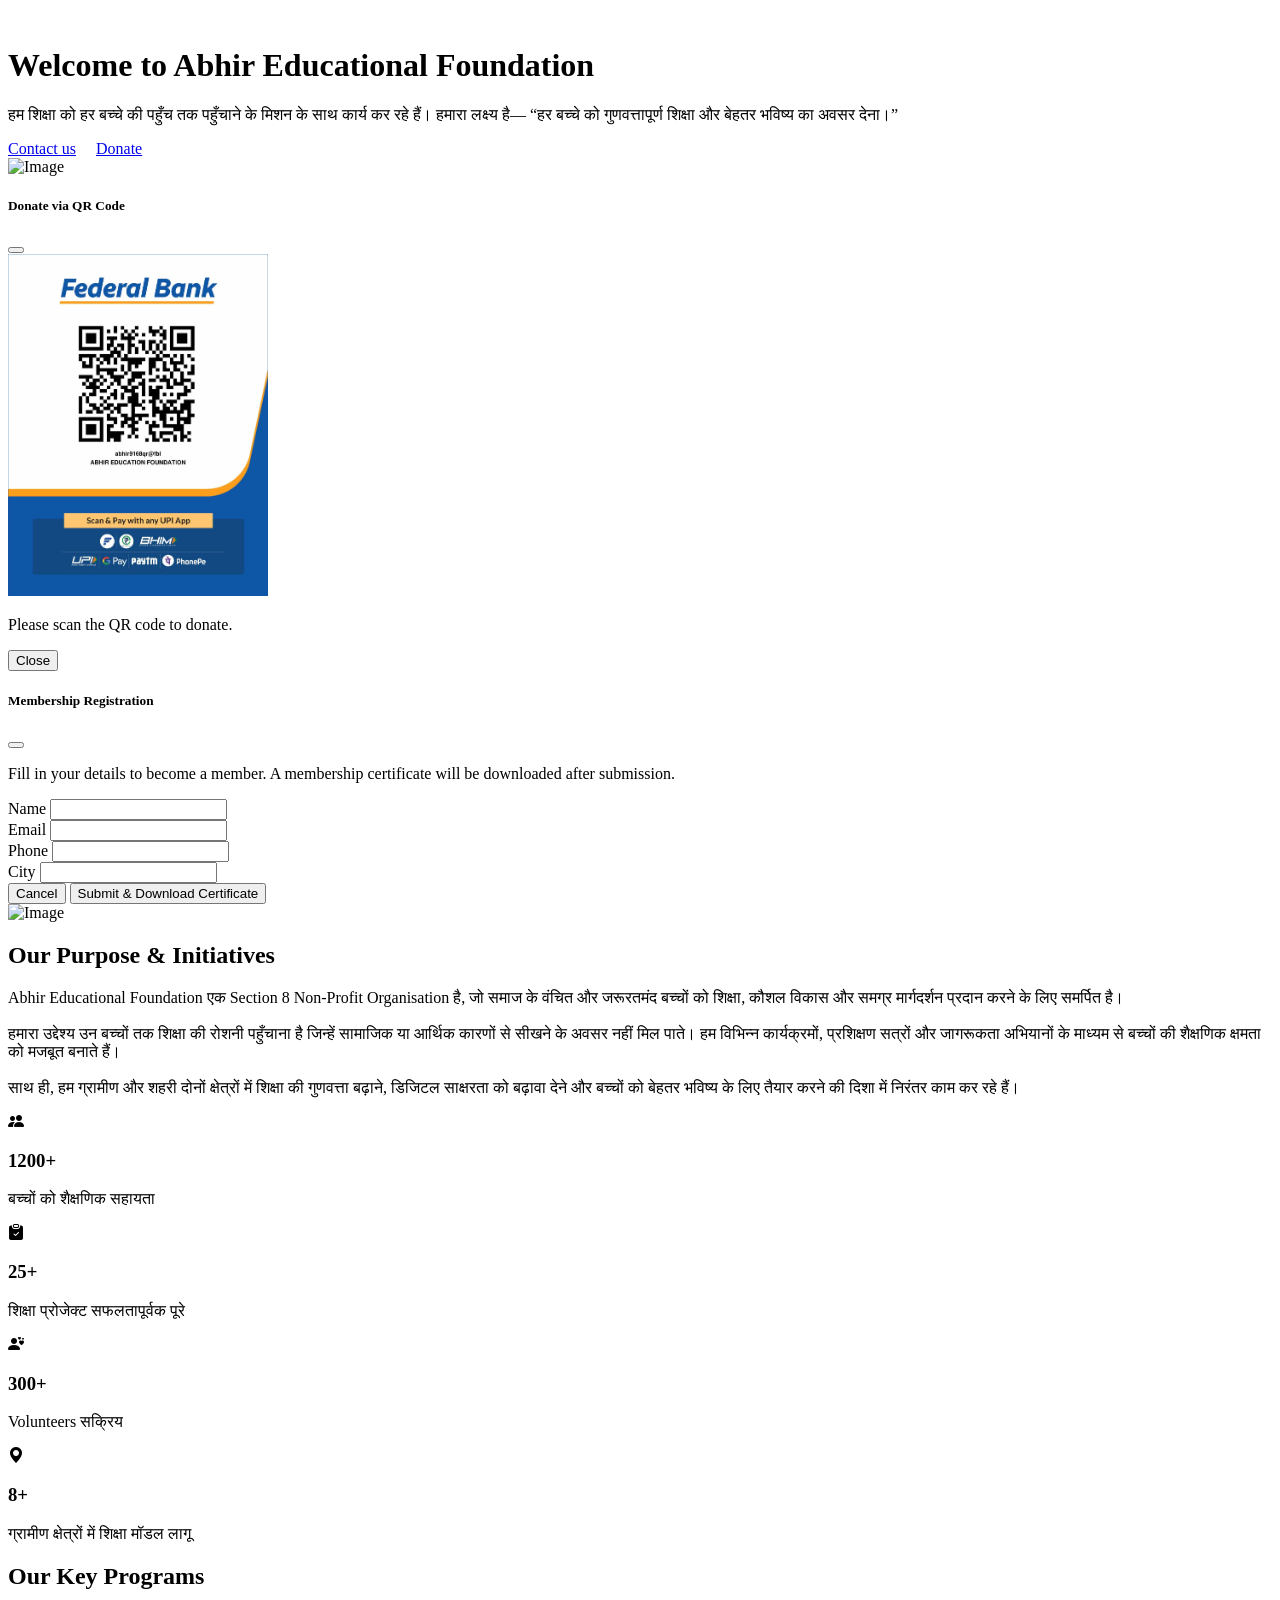
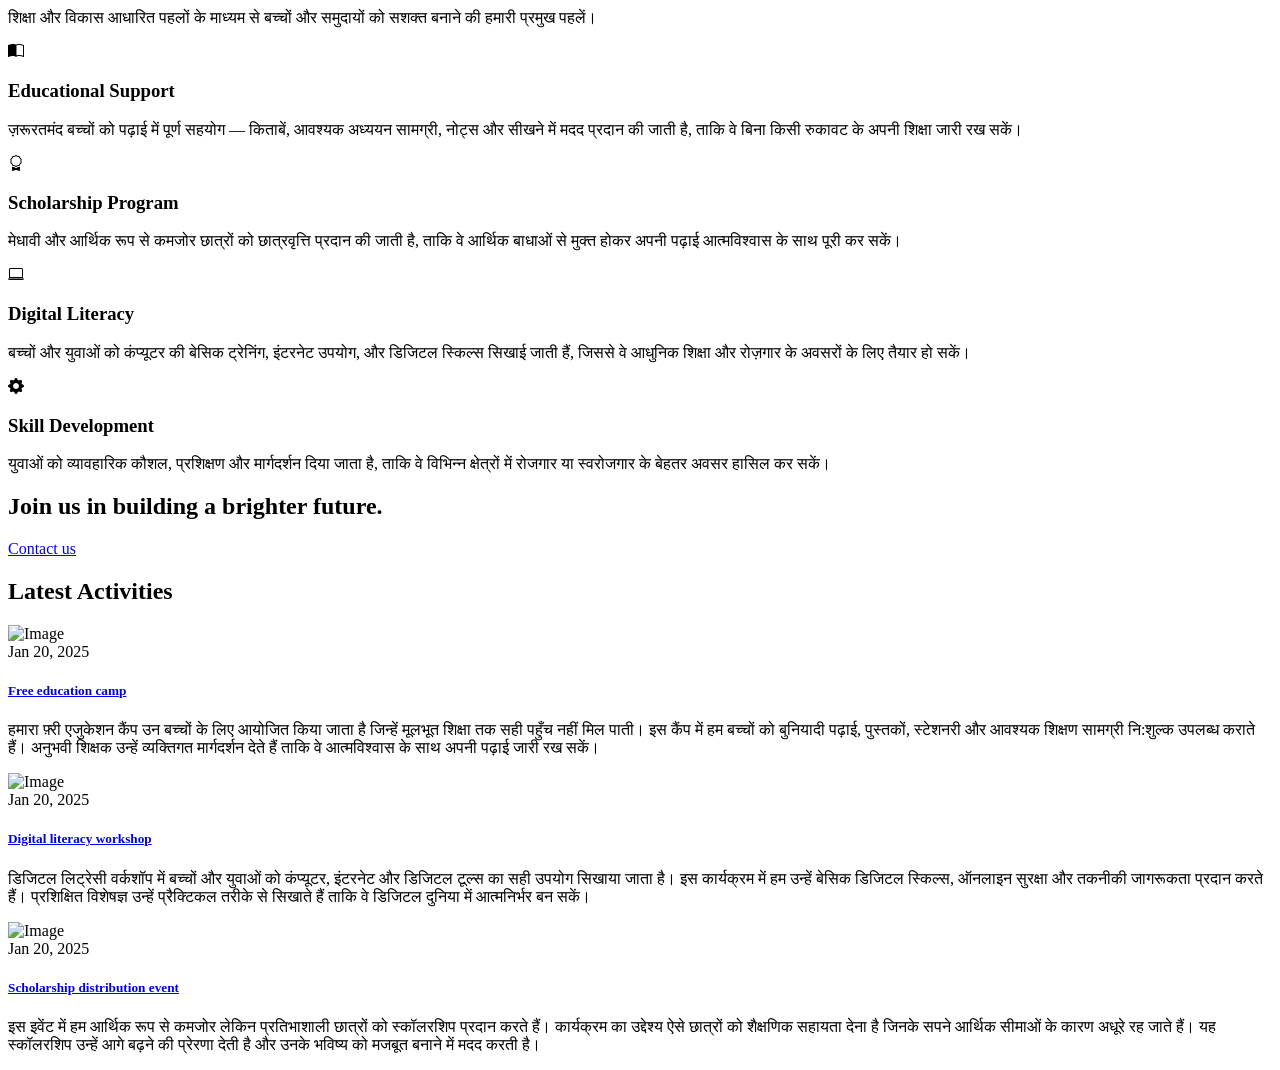
==== index.html @ ae035ecc "changes" ====
<!doctype html>
<html lang="en">

<head>
	<meta charset="utf-8">
	<meta name="viewport" content="width=device-width, initial-scale=1">
	<link rel="stylesheet" href="https://cdn.jsdelivr.net/npm/bootstrap-icons@1.8.1/font/bootstrap-icons.css">
	<link rel="stylesheet" href="css/slider.css">
	<link rel="stylesheet" href="css/aos.css">
	<link rel="stylesheet" href="css/style.css">
	<title>Abhir Educational Foundation | Empowering Children Through Education</title>
<meta name="description" content="Abhir Educational Foundation supports child education, scholarships, digital learning, and skill development programs. Your small contribution can change a child's future.">
<meta name="keywords" content="Abhir Educational Foundation, education NGO India, child education support, scholarship NGO, digital learning NGO, donate for children, NGO for education">
	<script src="js/common.js"></script>
</head>

<body>
	<div id="header-placeholder"></div>
	<div class="hero overlay">
		<img src="images/blue-bg.svg" alt="" class="img-fluid blob">
		<div class="container">
			<div class="row align-items-center justify-content-between pt-5">
				<div class="col-lg-6 text-center text-lg-start pe-lg-5">
					<h1 class="heading text-white mb-3" data-aos="fade-up">Welcome to Abhir Educational Foundation</h1>
					<p class="text-white mb-5" data-aos="fade-up" data-aos-delay="100">हम शिक्षा को हर बच्चे की पहुँच तक पहुँचाने के मिशन के साथ कार्य कर रहे हैं। हमारा लक्ष्य है—
“हर बच्चे को गुणवत्तापूर्ण शिक्षा और बेहतर भविष्य का अवसर देना।”</p>
					<div class="align-items-center mb-5 mm" data-aos="fade-up" data-aos-delay="200">
						<a href="contact.html" class="btn btn-outline-white-reverse me-4">Contact us</a>&nbsp;&nbsp;&nbsp;&nbsp;
						<a href="#" class="btn donateBtn me-4" data-bs-toggle="modal" data-bs-target="#donateModal">Donate</a>
					</div>
				</div>
				<div class="col-lg-6" data-aos="fade-up" data-aos-delay="300">
					<div class="img-wrap">
						<img src="images/education.jpg" alt="Image" class="img-fluid rounded">
					</div>
				</div>
			</div>
		</div>
	</div>
	<div class="modal fade" id="donateModal" tabindex="-1">
  <div class="modal-dialog modal-dialog-centered">
    <div class="modal-content">

      <div class="modal-header">
        <h5 class="modal-title">Donate via QR Code</h5>
        <button type="button" class="btn-close" data-bs-dismiss="modal"></button>
      </div>

      <div class="modal-body text-center">
        <img src="images/scanner.jpg" alt="QR Scanner" class="img-fluid" style="max-width: 260px;">
        <p class="mt-3">Please scan the QR code to donate.</p>
      </div>

      <div class="modal-footer">
        <button type="button" class="btn btn-outline-primary" data-bs-dismiss="modal">Close</button>
      </div>

    </div>
  </div>
</div>

<div class="modal fade" id="membershipModal" tabindex="-1">
  <div class="modal-dialog modal-dialog-centered">
    <div class="modal-content">

      <div class="modal-header">
        <h5 class="modal-title">Membership Registration</h5>
        <button type="button" class="btn-close" data-bs-dismiss="modal"></button>
      </div>

      <form id="membershipForm">
        <div class="modal-body">
          <p>Fill in your details to become a member. A membership certificate will be downloaded after submission.</p>
          <div class="row">
            <div class="col-md-6">
              <div class="mb-3">
                <label for="memberName" class="form-label">Name</label>
                <input type="text" class="form-control" id="memberName" name="memberName" required>
              </div>
            </div>
            <div class="col-md-6">
              <div class="mb-3">
                <label for="memberEmail" class="form-label">Email</label>
                <input type="email" class="form-control" id="memberEmail" name="memberEmail" required>
              </div>
            </div>
          </div>
          <div class="row">
            <div class="col-md-6">
              <div class="mb-3">
                <label for="memberPhone" class="form-label">Phone</label>
                <input type="tel" class="form-control" id="memberPhone" name="memberPhone" required>
              </div>
            </div>
            <div class="col-md-6">
              <div class="mb-3">
                <label for="memberCity" class="form-label">City</label>
                <input type="text" class="form-control" id="memberCity" name="memberCity" required>
              </div>
            </div>
          </div>
        </div>

        <div class="modal-footer">
          <button type="button" class="btn btn-outline-secondary" data-bs-dismiss="modal">Cancel</button>
          <button type="button" id="membershipSubmitBtn" class="btn btn-primary">Submit & Download Certificate</button>
        </div>
      </form>

    </div>
  </div>
</div>


	<div class="section">
		<div class="container">
			<div class="row justify-content-between">
				<div class="col-lg-4 mb-4 mb-lg-0">
					<img src="images/donation-1.jpg" alt="Image" class="img-fluid rounded
					">
				</div>
				<div class="col-lg-8 ps-lg-2">
					<div class="mb-5">
						<h2 class="text-black h4">Our Purpose & Initiatives</h2>
						<p>Abhir Educational Foundation एक Section 8 Non-Profit Organisation है, जो समाज के वंचित और जरूरतमंद बच्चों को शिक्षा, कौशल विकास और समग्र मार्गदर्शन प्रदान करने के लिए समर्पित है।
							<br /><br />हमारा उद्देश्य उन बच्चों तक शिक्षा की रोशनी पहुँचाना है जिन्हें सामाजिक या आर्थिक कारणों से सीखने के अवसर नहीं मिल पाते।
							हम विभिन्न कार्यक्रमों, प्रशिक्षण सत्रों और जागरूकता अभियानों के माध्यम से बच्चों की शैक्षणिक क्षमता को मजबूत बनाते हैं।<br /><br />
साथ ही, हम ग्रामीण और शहरी दोनों क्षेत्रों में शिक्षा की गुणवत्ता बढ़ाने, डिजिटल साक्षरता को बढ़ावा देने और बच्चों को बेहतर भविष्य के लिए तैयार करने की दिशा में निरंतर काम कर रहे हैं।</p>
					</div>
					

				</div>

			</div>
		</div>
	</div>



	</div>

<div class="section sec-features">
		<div class="container">
			<div class="row g-5">
				<div class="col-12 col-sm-6 col-md-6 col-lg-3" data-aos="fade-up" data-aos-delay="0">
					<div class="feature d-flex">
						<span class="bi-people-fill"></span>
						<div>
							<h3>1200+</h3>
							<p>बच्चों को शैक्षणिक सहायता</p>
						</div>
					</div>
				</div>
				<div class="col-12 col-sm-6 col-md-6 col-lg-3" data-aos="fade-up" data-aos-delay="100">
					<div class="feature d-flex">
						<span class="bi-clipboard-check-fill"></span>
						<div>
							<h3>25+</h3>
							<p>शिक्षा प्रोजेक्ट सफलतापूर्वक पूरे</p>
						</div>
					</div>
				</div>
				<div class="col-12 col-sm-6 col-md-6 col-lg-3" data-aos="fade-up" data-aos-delay="200">
					<div class="feature d-flex">
						<span class="bi-person-hearts"></span>
						<div>
							<h3>300+</h3>
							<p>Volunteers सक्रिय</p>
						</div>
					</div>
				</div>
				<div class="col-12 col-sm-6 col-md-6 col-lg-3" data-aos="fade-up" data-aos-delay="200">
					<div class="feature d-flex">
						<span class="bi-geo-alt-fill"></span>
						<div>
							<h3>8+</h3>
							<p>ग्रामीण क्षेत्रों में शिक्षा मॉडल लागू</p>
						</div>
					</div>
				</div>
			</div>
		</div>
	</div>
	<div class="section sec-services">
		<div class="container">
			<div class="row mb-5">
				<div class="col-lg-5 mx-auto text-center" data-aos="fade-up">
					<h2 class="heading text-primary">Our Key Programs</h2>
					<p>शिक्षा और विकास आधारित पहलों के माध्यम से बच्चों और समुदायों को सशक्त बनाने की हमारी प्रमुख पहलें।</p>
				</div>
			</div>

			<div class="row">
				<div class="col-12 col-sm-6 col-md-6 col-lg-3" data-aos="fade-up">

					<div class="service text-center">
						<span class="bi-book-half"></span>
						<div>
							<h3>Educational Support</h3>
							<p class="mb-4">ज़रूरतमंद बच्चों को पढ़ाई में पूर्ण सहयोग — किताबें, आवश्यक अध्ययन सामग्री, नोट्स और सीखने में मदद प्रदान की जाती है, ताकि वे बिना किसी रुकावट के अपनी शिक्षा जारी रख सकें।</p>
						</div>
					</div>

				</div>
				<div class="col-12 col-sm-6 col-md-6 col-lg-3" data-aos="fade-up" data-aos-delay="100">
					<div class="service text-center">
						<span class="bi-award"></span>
						<div>
							<h3>Scholarship Program</h3>
							<p class="mb-4">मेधावी और आर्थिक रूप से कमजोर छात्रों को छात्रवृत्ति प्रदान की जाती है, ताकि वे आर्थिक बाधाओं से मुक्त होकर अपनी पढ़ाई आत्मविश्वास के साथ पूरी कर सकें।</p>
						</div>
					</div>
				</div>
				<div class="col-12 col-sm-6 col-md-6 col-lg-3" data-aos="fade-up" data-aos-delay="200">
					<div class="service text-center">
						<span class="bi-laptop"></span>
						<div>
							<h3>Digital Literacy</h3>
							<p class="mb-4">बच्चों और युवाओं को कंप्यूटर की बेसिक ट्रेनिंग, इंटरनेट उपयोग, और डिजिटल स्किल्स सिखाई जाती हैं, जिससे वे आधुनिक शिक्षा और रोज़गार के अवसरों के लिए तैयार हो सकें।</p>
						</div>
					</div>
				</div>

				<div class="col-12 col-sm-6 col-md-6 col-lg-3" data-aos="fade-up" data-aos-delay="100">

					<div class="service text-center">
						<span class="bi-gear-fill"></span>
						<div>
							<h3>Skill Development</h3>
							<p class="mb-4">युवाओं को व्यावहारिक कौशल, प्रशिक्षण और मार्गदर्शन दिया जाता है, ताकि वे विभिन्न क्षेत्रों में रोजगार या स्वरोजगार के बेहतर अवसर हासिल कर सकें।</p>
						</div>
					</div>

				</div>

			</div>
		</div>
	</div>
	<div class="section sec-cta overlay" style="background-image: url('images/img-3.jpg')">
		<div class="container">
			<div class="row justify-content-between align-items-center">
				<div class="col-lg-5" data-aos="fade-up" data-aos-delay="0">
					<h2 class="heading">Join us in building a brighter future.</h2>
				</div>
				<div class="col-lg-5 text-end" data-aos="fade-up" data-aos-delay="100">
					<a href="contact.html" class="btn btn-outline-white-reverse">Contact us</a>
				</div>
			</div>
		</div>
	</div>
	<div class="section sec-news">
	<div class="container">
		<div class="row mb-5">
			<div class="col-lg-7">
				<h2 class="heading text-primary">Latest Activities</h2>
			</div>
		</div>

		<div class="row">
			<div class="col-lg-4">
				<div class="card post-entry">
					<img src="images/education-camp.jpg" class="card-img-top" alt="Image">
					<div class="card-body">
						<div><span class="text-uppercase font-weight-bold date">Jan 20, 2025</span></div>
						<h5 class="card-title"><a href="#">Free education camp</a></h5>
						<p>हमारा फ़्री एजुकेशन कैंप उन बच्चों के लिए आयोजित किया जाता है जिन्हें मूलभूत शिक्षा तक सही पहुँच नहीं मिल पाती। इस कैंप में हम बच्चों को बुनियादी पढ़ाई, पुस्तकों, स्टेशनरी और आवश्यक शिक्षण सामग्री नि:शुल्क उपलब्ध कराते हैं। अनुभवी शिक्षक उन्हें व्यक्तिगत मार्गदर्शन देते हैं ताकि वे आत्मविश्वास के साथ अपनी पढ़ाई जारी रख सकें।</p>
					</div>
				</div>
			</div>

			<div class="col-lg-4">
				<div class="card post-entry">
					<img src="images/workshop.jpg" class="card-img-top" alt="Image">
					<div class="card-body">
						<div><span class="text-uppercase font-weight-bold date">Jan 20, 2025</span></div>
						<h5 class="card-title"><a href="#">Digital literacy workshop</a></h5>
						<p>डिजिटल लिट्रेसी वर्कशॉप में बच्चों और युवाओं को कंप्यूटर, इंटरनेट और डिजिटल टूल्स का सही उपयोग सिखाया जाता है। इस कार्यक्रम में हम उन्हें बेसिक डिजिटल स्किल्स, ऑनलाइन सुरक्षा और तकनीकी जागरूकता प्रदान करते हैं। प्रशिक्षित विशेषज्ञ उन्हें प्रैक्टिकल तरीके से सिखाते हैं ताकि वे डिजिटल दुनिया में आत्मनिर्भर बन सकें।</p>
					</div>
				</div>
			</div>

			<div class="col-lg-4">
				<div class="card post-entry">
					<img src="images/scholarship.jpg" class="card-img-top" alt="Image">
					<div class="card-body">
						<div><span class="text-uppercase font-weight-bold date">Jan 20, 2025</span></div>
						<h5 class="card-title"><a href="single.html">Scholarship distribution event</a></h5>
						<p>इस इवेंट में हम आर्थिक रूप से कमजोर लेकिन प्रतिभाशाली छात्रों को स्कॉलरशिप प्रदान करते हैं। कार्यक्रम का उद्देश्य ऐसे छात्रों को शैक्षणिक सहायता देना है जिनके सपने आर्थिक सीमाओं के कारण अधूरे रह जाते हैं। यह स्कॉलरशिप उन्हें आगे बढ़ने की प्रेरणा देती है और उनके भविष्य को मजबूत बनाने में मदद करती है।</p>
					</div>
				</div>
			</div>


		</div>
	</div>
</div>

	

	<div id="footer-placeholder"></div>
	<script src="js/bootstrap.bundle.min.js"></script>
	<script src="js/slider.js"></script>
	<script src="js/aos.js"></script>
	<script src="js/navbar.js"></script>
	<script src="https://cdnjs.cloudflare.com/ajax/libs/jspdf/2.5.1/jspdf.umd.min.js" crossorigin="anonymous"></script>
	<script src="js/custom.js"></script>
</body>

</html>
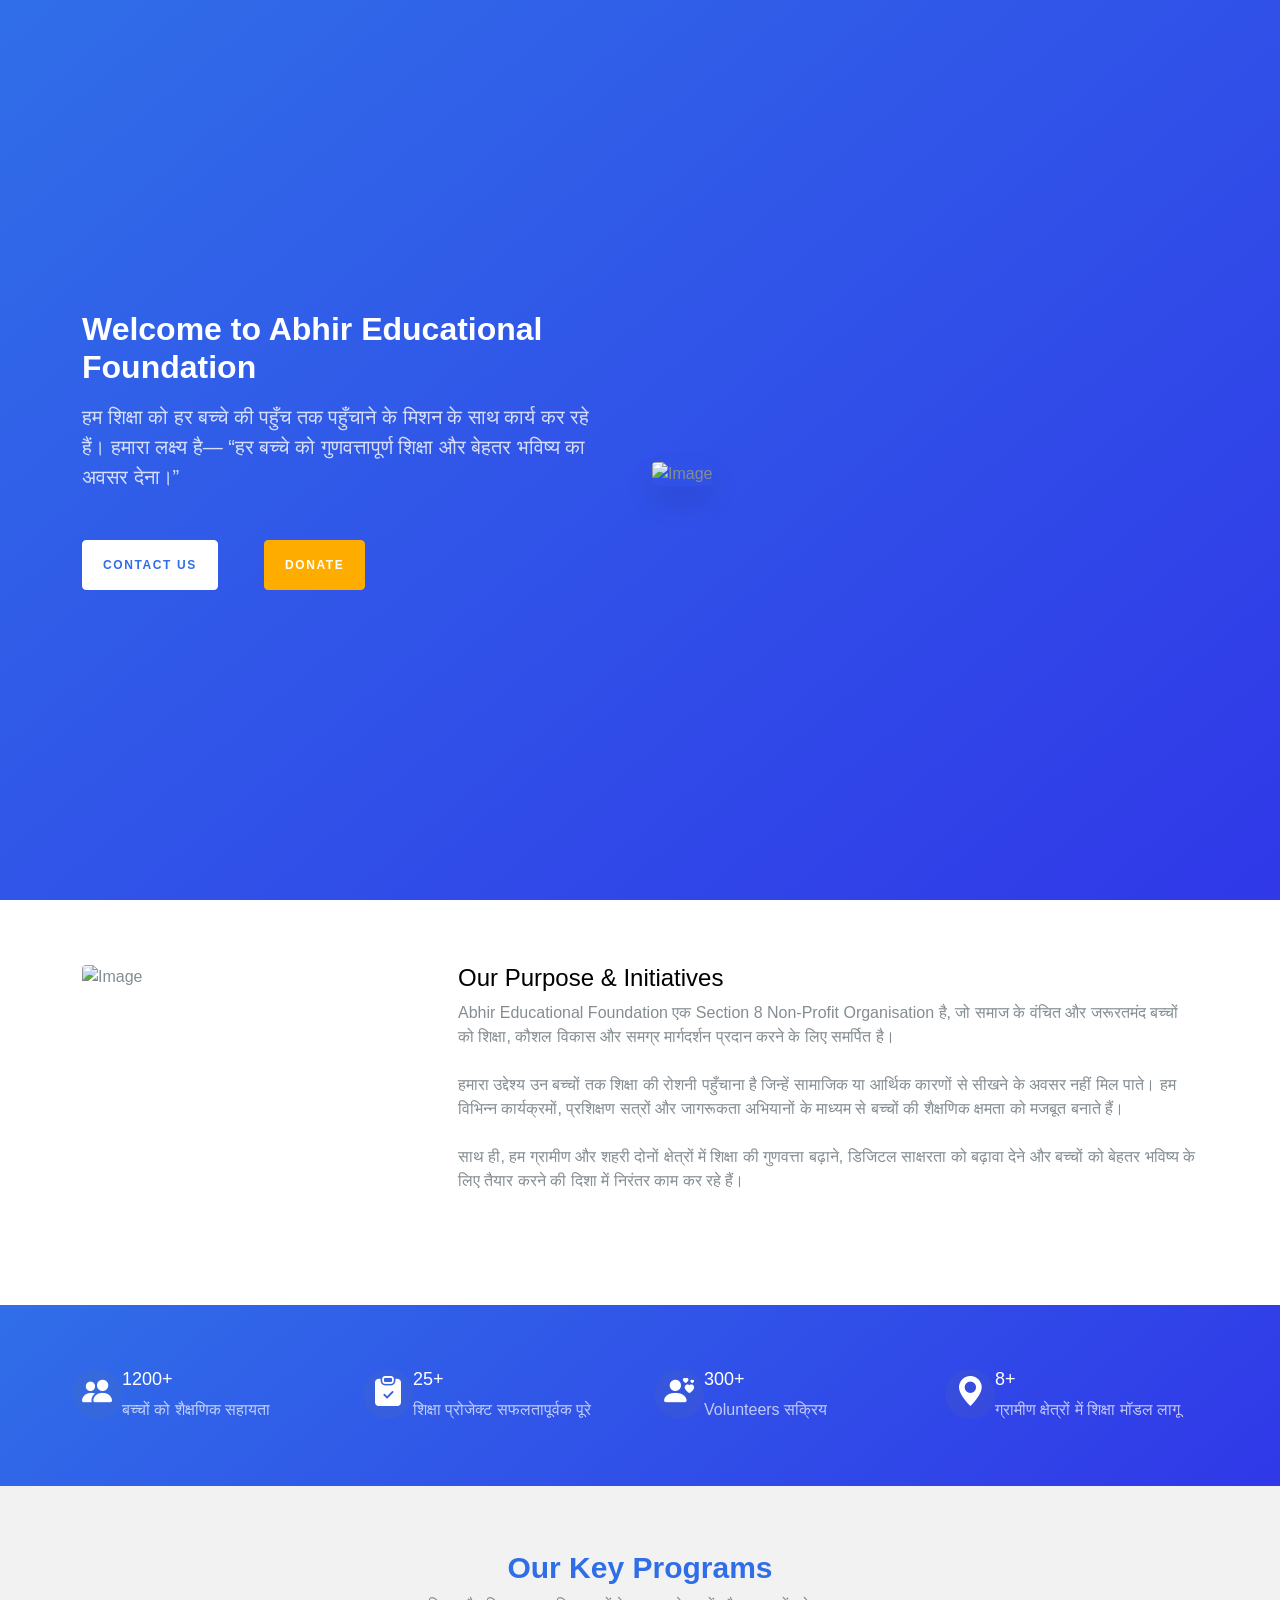
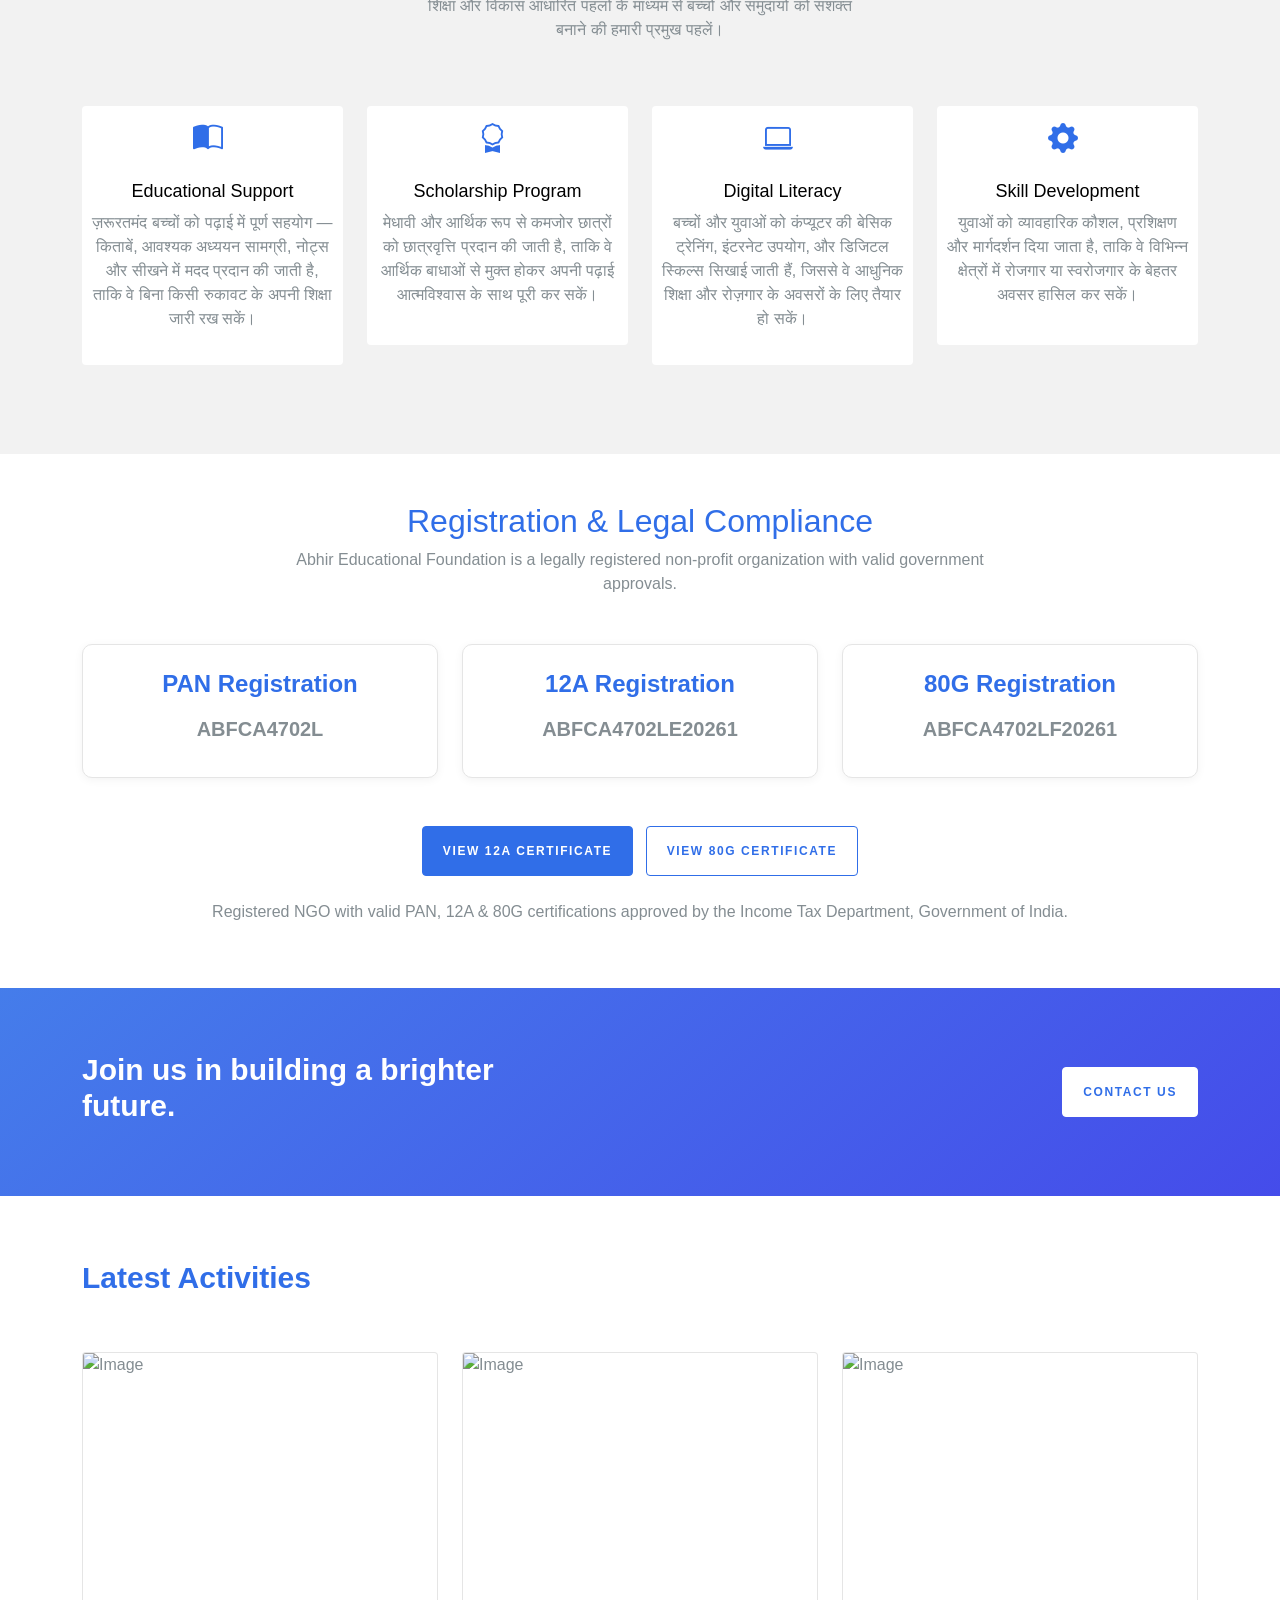
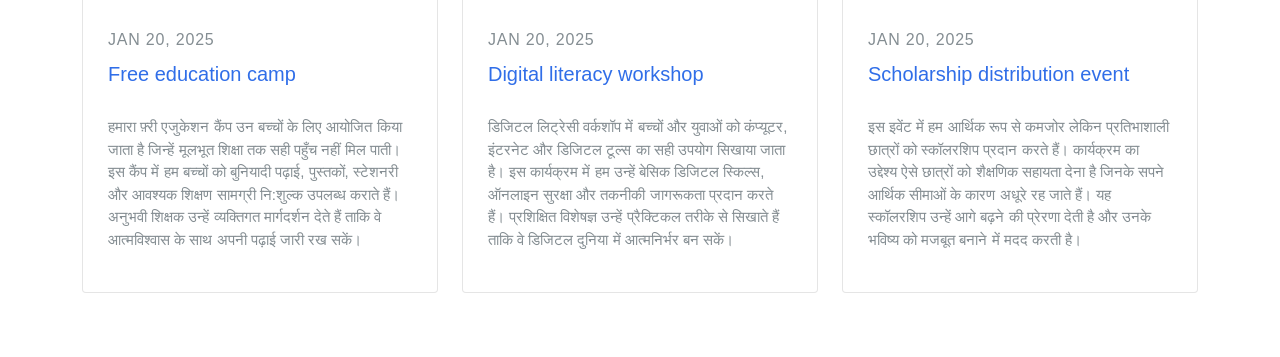
==== commit ceacfbe8: "signature added" ====
--- a/index.html
+++ b/index.html
@@ -9,8 +9,10 @@
 	<link rel="stylesheet" href="css/aos.css">
 	<link rel="stylesheet" href="css/style.css">
 	<title>Abhir Educational Foundation | Empowering Children Through Education</title>
-<meta name="description" content="Abhir Educational Foundation supports child education, scholarships, digital learning, and skill development programs. Your small contribution can change a child's future.">
-<meta name="keywords" content="Abhir Educational Foundation, education NGO India, child education support, scholarship NGO, digital learning NGO, donate for children, NGO for education">
+	<meta name="description"
+		content="Abhir Educational Foundation supports child education, scholarships, digital learning, and skill development programs. Your small contribution can change a child's future.">
+	<meta name="keywords"
+		content="Abhir Educational Foundation, education NGO India, child education support, scholarship NGO, digital learning NGO, donate for children, NGO for education">
 	<script src="js/common.js"></script>
 </head>
 
@@ -22,11 +24,14 @@
 			<div class="row align-items-center justify-content-between pt-5">
 				<div class="col-lg-6 text-center text-lg-start pe-lg-5">
 					<h1 class="heading text-white mb-3" data-aos="fade-up">Welcome to Abhir Educational Foundation</h1>
-					<p class="text-white mb-5" data-aos="fade-up" data-aos-delay="100">हम शिक्षा को हर बच्चे की पहुँच तक पहुँचाने के मिशन के साथ कार्य कर रहे हैं। हमारा लक्ष्य है—
-“हर बच्चे को गुणवत्तापूर्ण शिक्षा और बेहतर भविष्य का अवसर देना।”</p>
+					<p class="text-white mb-5" data-aos="fade-up" data-aos-delay="100">हम शिक्षा को हर बच्चे की पहुँच तक
+						पहुँचाने के मिशन के साथ कार्य कर रहे हैं। हमारा लक्ष्य है—
+						“हर बच्चे को गुणवत्तापूर्ण शिक्षा और बेहतर भविष्य का अवसर देना।”</p>
 					<div class="align-items-center mb-5 mm" data-aos="fade-up" data-aos-delay="200">
-						<a href="contact.html" class="btn btn-outline-white-reverse me-4">Contact us</a>&nbsp;&nbsp;&nbsp;&nbsp;
-						<a href="#" class="btn donateBtn me-4" data-bs-toggle="modal" data-bs-target="#donateModal">Donate</a>
+						<a href="contact.html" class="btn btn-outline-white-reverse me-4">Contact
+							us</a>&nbsp;&nbsp;&nbsp;&nbsp;
+						<a href="#" class="btn donateBtn me-4" data-bs-toggle="modal"
+							data-bs-target="#donateModal">Donate</a>
 					</div>
 				</div>
 				<div class="col-lg-6" data-aos="fade-up" data-aos-delay="300">
@@ -38,78 +43,81 @@
 		</div>
 	</div>
 	<div class="modal fade" id="donateModal" tabindex="-1">
-  <div class="modal-dialog modal-dialog-centered">
-    <div class="modal-content">
-
-      <div class="modal-header">
-        <h5 class="modal-title">Donate via QR Code</h5>
-        <button type="button" class="btn-close" data-bs-dismiss="modal"></button>
-      </div>
-
-      <div class="modal-body text-center">
-        <img src="images/scanner.jpg" alt="QR Scanner" class="img-fluid" style="max-width: 260px;">
-        <p class="mt-3">Please scan the QR code to donate.</p>
-      </div>
-
-      <div class="modal-footer">
-        <button type="button" class="btn btn-outline-primary" data-bs-dismiss="modal">Close</button>
-      </div>
-
-    </div>
-  </div>
-</div>
-
-<div class="modal fade" id="membershipModal" tabindex="-1">
-  <div class="modal-dialog modal-dialog-centered">
-    <div class="modal-content">
-
-      <div class="modal-header">
-        <h5 class="modal-title">Membership Registration</h5>
-        <button type="button" class="btn-close" data-bs-dismiss="modal"></button>
-      </div>
-
-      <form id="membershipForm">
-        <div class="modal-body">
-          <p>Fill in your details to become a member. A membership certificate will be downloaded after submission.</p>
-          <div class="row">
-            <div class="col-md-6">
-              <div class="mb-3">
-                <label for="memberName" class="form-label">Name</label>
-                <input type="text" class="form-control" id="memberName" name="memberName" required>
-              </div>
-            </div>
-            <div class="col-md-6">
-              <div class="mb-3">
-                <label for="memberEmail" class="form-label">Email</label>
-                <input type="email" class="form-control" id="memberEmail" name="memberEmail" required>
-              </div>
-            </div>
-          </div>
-          <div class="row">
-            <div class="col-md-6">
-              <div class="mb-3">
-                <label for="memberPhone" class="form-label">Phone</label>
-                <input type="tel" class="form-control" id="memberPhone" name="memberPhone" required>
-              </div>
-            </div>
-            <div class="col-md-6">
-              <div class="mb-3">
-                <label for="memberCity" class="form-label">City</label>
-                <input type="text" class="form-control" id="memberCity" name="memberCity" required>
-              </div>
-            </div>
-          </div>
-        </div>
-
-        <div class="modal-footer">
-          <button type="button" class="btn btn-outline-secondary" data-bs-dismiss="modal">Cancel</button>
-          <button type="button" id="membershipSubmitBtn" class="btn btn-primary">Submit & Download Certificate</button>
-        </div>
-      </form>
-
-    </div>
-  </div>
-</div>
+		<div class="modal-dialog modal-dialog-centered">
+			<div class="modal-content">
+
+				<div class="modal-header">
+					<h5 class="modal-title">Donate via QR Code</h5>
+					<button type="button" class="btn-close" data-bs-dismiss="modal"></button>
+				</div>
+
+				<div class="modal-body text-center">
+					<img src="images/scanner.jpg" alt="QR Scanner" class="img-fluid" style="max-width: 260px;">
+					<p class="mt-3">Please scan the QR code to donate.</p>
+				</div>
+
+				<div class="modal-footer">
+					<button type="button" class="btn btn-outline-primary" data-bs-dismiss="modal">Close</button>
+				</div>
+
+			</div>
+		</div>
+	</div>
+
+	<div class="modal fade" id="membershipModal" tabindex="-1">
+		<div class="modal-dialog modal-dialog-centered">
+			<div class="modal-content">
+
+				<div class="modal-header">
+					<h5 class="modal-title">Membership Registration</h5>
+					<button type="button" class="btn-close" data-bs-dismiss="modal"></button>
+				</div>
+
+				<form id="membershipForm">
+					<div class="modal-body">
+						<p>Fill in your details to become a member. A membership certificate will be downloaded after
+							submission.</p>
+						<div class="row">
+							<div class="col-md-6">
+								<div class="mb-3">
+									<label for="memberName" class="form-label">Name</label>
+									<input type="text" class="form-control" id="memberName" name="memberName" required>
+								</div>
+							</div>
+							<div class="col-md-6">
+								<div class="mb-3">
+									<label for="memberEmail" class="form-label">Email</label>
+									<input type="email" class="form-control" id="memberEmail" name="memberEmail"
+										required>
+								</div>
+							</div>
+						</div>
+						<div class="row">
+							<div class="col-md-6">
+								<div class="mb-3">
+									<label for="memberPhone" class="form-label">Phone</label>
+									<input type="tel" class="form-control" id="memberPhone" name="memberPhone" required>
+								</div>
+							</div>
+							<div class="col-md-6">
+								<div class="mb-3">
+									<label for="memberCity" class="form-label">City</label>
+									<input type="text" class="form-control" id="memberCity" name="memberCity" required>
+								</div>
+							</div>
+						</div>
+					</div>
+
+					<div class="modal-footer">
+						<button type="button" class="btn btn-outline-secondary" data-bs-dismiss="modal">Cancel</button>
+						<button type="button" id="membershipSubmitBtn" class="btn btn-primary">Submit & Download
+							Certificate</button>
+					</div>
+				</form>
+
+			</div>
+		</div>
+	</div>
 
 
 	<div class="section">
@@ -122,24 +130,29 @@
 				<div class="col-lg-8 ps-lg-2">
 					<div class="mb-5">
 						<h2 class="text-black h4">Our Purpose & Initiatives</h2>
-						<p>Abhir Educational Foundation एक Section 8 Non-Profit Organisation है, जो समाज के वंचित और जरूरतमंद बच्चों को शिक्षा, कौशल विकास और समग्र मार्गदर्शन प्रदान करने के लिए समर्पित है।
-							<br /><br />हमारा उद्देश्य उन बच्चों तक शिक्षा की रोशनी पहुँचाना है जिन्हें सामाजिक या आर्थिक कारणों से सीखने के अवसर नहीं मिल पाते।
-							हम विभिन्न कार्यक्रमों, प्रशिक्षण सत्रों और जागरूकता अभियानों के माध्यम से बच्चों की शैक्षणिक क्षमता को मजबूत बनाते हैं।<br /><br />
-साथ ही, हम ग्रामीण और शहरी दोनों क्षेत्रों में शिक्षा की गुणवत्ता बढ़ाने, डिजिटल साक्षरता को बढ़ावा देने और बच्चों को बेहतर भविष्य के लिए तैयार करने की दिशा में निरंतर काम कर रहे हैं।</p>
-					</div>
-					
-
-				</div>
-
-			</div>
-		</div>
-	</div>
-
-
-
-	</div>
-
-<div class="section sec-features">
+						<p>Abhir Educational Foundation एक Section 8 Non-Profit Organisation है, जो समाज के वंचित और
+							जरूरतमंद बच्चों को शिक्षा, कौशल विकास और समग्र मार्गदर्शन प्रदान करने के लिए समर्पित है।
+							<br /><br />हमारा उद्देश्य उन बच्चों तक शिक्षा की रोशनी पहुँचाना है जिन्हें सामाजिक या
+							आर्थिक कारणों से सीखने के अवसर नहीं मिल पाते।
+							हम विभिन्न कार्यक्रमों, प्रशिक्षण सत्रों और जागरूकता अभियानों के माध्यम से बच्चों की
+							शैक्षणिक क्षमता को मजबूत बनाते हैं।<br /><br />
+							साथ ही, हम ग्रामीण और शहरी दोनों क्षेत्रों में शिक्षा की गुणवत्ता बढ़ाने, डिजिटल साक्षरता को
+							बढ़ावा देने और बच्चों को बेहतर भविष्य के लिए तैयार करने की दिशा में निरंतर काम कर रहे हैं।
+						</p>
+					</div>
+
+
+				</div>
+
+			</div>
+		</div>
+	</div>
+
+
+
+	</div>
+
+	<div class="section sec-features">
 		<div class="container">
 			<div class="row g-5">
 				<div class="col-12 col-sm-6 col-md-6 col-lg-3" data-aos="fade-up" data-aos-delay="0">
@@ -186,7 +199,8 @@
 			<div class="row mb-5">
 				<div class="col-lg-5 mx-auto text-center" data-aos="fade-up">
 					<h2 class="heading text-primary">Our Key Programs</h2>
-					<p>शिक्षा और विकास आधारित पहलों के माध्यम से बच्चों और समुदायों को सशक्त बनाने की हमारी प्रमुख पहलें।</p>
+					<p>शिक्षा और विकास आधारित पहलों के माध्यम से बच्चों और समुदायों को सशक्त बनाने की हमारी प्रमुख
+						पहलें।</p>
 				</div>
 			</div>
 
@@ -197,7 +211,9 @@
 						<span class="bi-book-half"></span>
 						<div>
 							<h3>Educational Support</h3>
-							<p class="mb-4">ज़रूरतमंद बच्चों को पढ़ाई में पूर्ण सहयोग — किताबें, आवश्यक अध्ययन सामग्री, नोट्स और सीखने में मदद प्रदान की जाती है, ताकि वे बिना किसी रुकावट के अपनी शिक्षा जारी रख सकें।</p>
+							<p class="mb-4">ज़रूरतमंद बच्चों को पढ़ाई में पूर्ण सहयोग — किताबें, आवश्यक अध्ययन सामग्री,
+								नोट्स और सीखने में मदद प्रदान की जाती है, ताकि वे बिना किसी रुकावट के अपनी शिक्षा जारी
+								रख सकें।</p>
 						</div>
 					</div>
 
@@ -207,7 +223,8 @@
 						<span class="bi-award"></span>
 						<div>
 							<h3>Scholarship Program</h3>
-							<p class="mb-4">मेधावी और आर्थिक रूप से कमजोर छात्रों को छात्रवृत्ति प्रदान की जाती है, ताकि वे आर्थिक बाधाओं से मुक्त होकर अपनी पढ़ाई आत्मविश्वास के साथ पूरी कर सकें।</p>
+							<p class="mb-4">मेधावी और आर्थिक रूप से कमजोर छात्रों को छात्रवृत्ति प्रदान की जाती है, ताकि
+								वे आर्थिक बाधाओं से मुक्त होकर अपनी पढ़ाई आत्मविश्वास के साथ पूरी कर सकें।</p>
 						</div>
 					</div>
 				</div>
@@ -216,7 +233,9 @@
 						<span class="bi-laptop"></span>
 						<div>
 							<h3>Digital Literacy</h3>
-							<p class="mb-4">बच्चों और युवाओं को कंप्यूटर की बेसिक ट्रेनिंग, इंटरनेट उपयोग, और डिजिटल स्किल्स सिखाई जाती हैं, जिससे वे आधुनिक शिक्षा और रोज़गार के अवसरों के लिए तैयार हो सकें।</p>
+							<p class="mb-4">बच्चों और युवाओं को कंप्यूटर की बेसिक ट्रेनिंग, इंटरनेट उपयोग, और डिजिटल
+								स्किल्स सिखाई जाती हैं, जिससे वे आधुनिक शिक्षा और रोज़गार के अवसरों के लिए तैयार हो
+								सकें।</p>
 						</div>
 					</div>
 				</div>
@@ -227,15 +246,67 @@
 						<span class="bi-gear-fill"></span>
 						<div>
 							<h3>Skill Development</h3>
-							<p class="mb-4">युवाओं को व्यावहारिक कौशल, प्रशिक्षण और मार्गदर्शन दिया जाता है, ताकि वे विभिन्न क्षेत्रों में रोजगार या स्वरोजगार के बेहतर अवसर हासिल कर सकें।</p>
-						</div>
-					</div>
-
-				</div>
-
-			</div>
-		</div>
-	</div>
+							<p class="mb-4">युवाओं को व्यावहारिक कौशल, प्रशिक्षण और मार्गदर्शन दिया जाता है, ताकि वे
+								विभिन्न क्षेत्रों में रोजगार या स्वरोजगार के बेहतर अवसर हासिल कर सकें।</p>
+						</div>
+					</div>
+
+				</div>
+
+			</div>
+		</div>
+	</div>
+	<section class="registration-proof-section py-5">
+		<div class="container">
+			<div class="col-lg-8 mx-auto text-center  mb-5" data-aos="fade-up">
+				<h2 class="heading text-primary">Registration & Legal Compliance</h2>
+				<p>
+					Abhir Educational Foundation is a legally registered non-profit organization with valid government
+					approvals.
+				</p>
+			</div>
+
+			<div class="row">
+
+				<div class="col-md-4">
+					<div class="proof-box">
+						<h4>PAN Registration</h4>
+						<p>ABFCA4702L</p>
+					</div>
+				</div>
+
+				<div class="col-md-4">
+					<div class="proof-box">
+						<h4>12A Registration</h4>
+						<p>ABFCA4702LE20261</p>
+					</div>
+				</div>
+
+				<div class="col-md-4">
+					<div class="proof-box">
+						<h4>80G Registration</h4>
+						<p>ABFCA4702LF20261</p>
+					</div>
+				</div>
+
+			</div>
+
+			<div class="text-center mt-5">
+				<a href="documents/12A.pdf" target="_blank" class="btn btn-primary">
+					View 12A Certificate
+				</a>
+
+				<a href="documents/80G.pdf" target="_blank" class="btn btn-outline-primary ms-2">
+					View 80G Certificate
+				</a>
+				<p class="text-center mt-4">
+					Registered NGO with valid PAN, 12A & 80G certifications approved by the Income Tax Department,
+					Government of India.
+				</p>
+			</div>
+
+		</div>
+	</section>
 	<div class="section sec-cta overlay" style="background-image: url('images/img-3.jpg')">
 		<div class="container">
 			<div class="row justify-content-between align-items-center">
@@ -249,53 +320,62 @@
 		</div>
 	</div>
 	<div class="section sec-news">
-	<div class="container">
-		<div class="row mb-5">
-			<div class="col-lg-7">
-				<h2 class="heading text-primary">Latest Activities</h2>
-			</div>
-		</div>
-
-		<div class="row">
-			<div class="col-lg-4">
-				<div class="card post-entry">
-					<img src="images/education-camp.jpg" class="card-img-top" alt="Image">
-					<div class="card-body">
-						<div><span class="text-uppercase font-weight-bold date">Jan 20, 2025</span></div>
-						<h5 class="card-title"><a href="#">Free education camp</a></h5>
-						<p>हमारा फ़्री एजुकेशन कैंप उन बच्चों के लिए आयोजित किया जाता है जिन्हें मूलभूत शिक्षा तक सही पहुँच नहीं मिल पाती। इस कैंप में हम बच्चों को बुनियादी पढ़ाई, पुस्तकों, स्टेशनरी और आवश्यक शिक्षण सामग्री नि:शुल्क उपलब्ध कराते हैं। अनुभवी शिक्षक उन्हें व्यक्तिगत मार्गदर्शन देते हैं ताकि वे आत्मविश्वास के साथ अपनी पढ़ाई जारी रख सकें।</p>
-					</div>
-				</div>
-			</div>
-
-			<div class="col-lg-4">
-				<div class="card post-entry">
-					<img src="images/workshop.jpg" class="card-img-top" alt="Image">
-					<div class="card-body">
-						<div><span class="text-uppercase font-weight-bold date">Jan 20, 2025</span></div>
-						<h5 class="card-title"><a href="#">Digital literacy workshop</a></h5>
-						<p>डिजिटल लिट्रेसी वर्कशॉप में बच्चों और युवाओं को कंप्यूटर, इंटरनेट और डिजिटल टूल्स का सही उपयोग सिखाया जाता है। इस कार्यक्रम में हम उन्हें बेसिक डिजिटल स्किल्स, ऑनलाइन सुरक्षा और तकनीकी जागरूकता प्रदान करते हैं। प्रशिक्षित विशेषज्ञ उन्हें प्रैक्टिकल तरीके से सिखाते हैं ताकि वे डिजिटल दुनिया में आत्मनिर्भर बन सकें।</p>
-					</div>
-				</div>
-			</div>
-
-			<div class="col-lg-4">
-				<div class="card post-entry">
-					<img src="images/scholarship.jpg" class="card-img-top" alt="Image">
-					<div class="card-body">
-						<div><span class="text-uppercase font-weight-bold date">Jan 20, 2025</span></div>
-						<h5 class="card-title"><a href="single.html">Scholarship distribution event</a></h5>
-						<p>इस इवेंट में हम आर्थिक रूप से कमजोर लेकिन प्रतिभाशाली छात्रों को स्कॉलरशिप प्रदान करते हैं। कार्यक्रम का उद्देश्य ऐसे छात्रों को शैक्षणिक सहायता देना है जिनके सपने आर्थिक सीमाओं के कारण अधूरे रह जाते हैं। यह स्कॉलरशिप उन्हें आगे बढ़ने की प्रेरणा देती है और उनके भविष्य को मजबूत बनाने में मदद करती है।</p>
-					</div>
-				</div>
-			</div>
-
-
-		</div>
-	</div>
-</div>
-
-	
+		<div class="container">
+			<div class="row mb-5">
+				<div class="col-lg-7">
+					<h2 class="heading text-primary">Latest Activities</h2>
+				</div>
+			</div>
+
+			<div class="row">
+				<div class="col-lg-4">
+					<div class="card post-entry">
+						<img src="images/education-camp.jpg" class="card-img-top" alt="Image">
+						<div class="card-body">
+							<div><span class="text-uppercase font-weight-bold date">Jan 20, 2025</span></div>
+							<h5 class="card-title"><a href="#">Free education camp</a></h5>
+							<p>हमारा फ़्री एजुकेशन कैंप उन बच्चों के लिए आयोजित किया जाता है जिन्हें मूलभूत शिक्षा तक
+								सही पहुँच नहीं मिल पाती। इस कैंप में हम बच्चों को बुनियादी पढ़ाई, पुस्तकों, स्टेशनरी और
+								आवश्यक शिक्षण सामग्री नि:शुल्क उपलब्ध कराते हैं। अनुभवी शिक्षक उन्हें व्यक्तिगत
+								मार्गदर्शन देते हैं ताकि वे आत्मविश्वास के साथ अपनी पढ़ाई जारी रख सकें।</p>
+						</div>
+					</div>
+				</div>
+
+				<div class="col-lg-4">
+					<div class="card post-entry">
+						<img src="images/workshop.jpg" class="card-img-top" alt="Image">
+						<div class="card-body">
+							<div><span class="text-uppercase font-weight-bold date">Jan 20, 2025</span></div>
+							<h5 class="card-title"><a href="#">Digital literacy workshop</a></h5>
+							<p>डिजिटल लिट्रेसी वर्कशॉप में बच्चों और युवाओं को कंप्यूटर, इंटरनेट और डिजिटल टूल्स का सही
+								उपयोग सिखाया जाता है। इस कार्यक्रम में हम उन्हें बेसिक डिजिटल स्किल्स, ऑनलाइन सुरक्षा और
+								तकनीकी जागरूकता प्रदान करते हैं। प्रशिक्षित विशेषज्ञ उन्हें प्रैक्टिकल तरीके से सिखाते
+								हैं ताकि वे डिजिटल दुनिया में आत्मनिर्भर बन सकें।</p>
+						</div>
+					</div>
+				</div>
+
+				<div class="col-lg-4">
+					<div class="card post-entry">
+						<img src="images/scholarship.jpg" class="card-img-top" alt="Image">
+						<div class="card-body">
+							<div><span class="text-uppercase font-weight-bold date">Jan 20, 2025</span></div>
+							<h5 class="card-title"><a href="single.html">Scholarship distribution event</a></h5>
+							<p>इस इवेंट में हम आर्थिक रूप से कमजोर लेकिन प्रतिभाशाली छात्रों को स्कॉलरशिप प्रदान करते
+								हैं। कार्यक्रम का उद्देश्य ऐसे छात्रों को शैक्षणिक सहायता देना है जिनके सपने आर्थिक
+								सीमाओं के कारण अधूरे रह जाते हैं। यह स्कॉलरशिप उन्हें आगे बढ़ने की प्रेरणा देती है और
+								उनके भविष्य को मजबूत बनाने में मदद करती है।</p>
+						</div>
+					</div>
+				</div>
+
+
+			</div>
+		</div>
+	</div>
+
+
 
 	<div id="footer-placeholder"></div>
 	<script src="js/bootstrap.bundle.min.js"></script>
--- a/css/style.css
+++ b/css/style.css
@@ -0,0 +1,10348 @@
+
+:root {
+  --bs-blue: #306EE8;
+  --bs-indigo: #6610f2;
+  --bs-purple: #6f42c1;
+  --bs-pink: #d63384;
+  --bs-red: #dc3545;
+  --bs-orange: #fd7e14;
+  --bs-yellow: #ffc107;
+  --bs-green: #198754;
+  --bs-teal: #20c997;
+  --bs-cyan: #0dcaf0;
+  --bs-white: #fff;
+  --bs-gray: #6c757d;
+  --bs-gray-dark: #343a40;
+  --bs-gray-100: #f8f9fa;
+  --bs-gray-200: #e9ecef;
+  --bs-gray-300: #dee2e6;
+  --bs-gray-400: #ced4da;
+  --bs-gray-500: #adb5bd;
+  --bs-gray-600: #6c757d;
+  --bs-gray-700: #495057;
+  --bs-gray-800: #343a40;
+  --bs-gray-900: #212529;
+  --bs-primary: #306EE8;
+  --bs-secondary: #6c757d;
+  --bs-success: #198754;
+  --bs-info: #0dcaf0;
+  --bs-warning: #ffc107;
+  --bs-danger: #dc3545;
+  --bs-light: #f8f9fa;
+  --bs-dark: #212529;
+  --bs-primary-rgb: 48, 110, 232;
+  --bs-secondary-rgb: 108, 117, 125;
+  --bs-success-rgb: 25, 135, 84;
+  --bs-info-rgb: 13, 202, 240;
+  --bs-warning-rgb: 255, 193, 7;
+  --bs-danger-rgb: 220, 53, 69;
+  --bs-light-rgb: 248, 249, 250;
+  --bs-dark-rgb: 33, 37, 41;
+  --bs-white-rgb: 255, 255, 255;
+  --bs-black-rgb: 0, 0, 0;
+  --bs-body-color-rgb: 33, 37, 41;
+  --bs-body-bg-rgb: 255, 255, 255;
+  --bs-font-sans-serif: "Work Sans", sans-serif;
+  --bs-font-monospace: SFMono-Regular, Menlo, Monaco, Consolas, "Liberation Mono", "Courier New", monospace;
+  --bs-gradient: linear-gradient(180deg, rgba(255, 255, 255, 0.15), rgba(255, 255, 255, 0));
+  --bs-body-font-family: var(--bs-font-sans-serif);
+  --bs-body-font-size: 1rem;
+  --bs-body-font-weight: 400;
+  --bs-body-line-height: 1.5;
+  --bs-body-color: #212529;
+  --bs-body-bg: #fff; }
+
+*,
+*::before,
+*::after {
+  -webkit-box-sizing: border-box;
+  box-sizing: border-box; }
+
+@media (prefers-reduced-motion: no-preference) {
+  :root {
+    scroll-behavior: smooth; } }
+
+body {
+  margin: 0;
+  font-family: var(--bs-body-font-family);
+  font-size: var(--bs-body-font-size);
+  font-weight: var(--bs-body-font-weight);
+  line-height: var(--bs-body-line-height);
+  color: var(--bs-body-color);
+  text-align: var(--bs-body-text-align);
+  background-color: var(--bs-body-bg);
+  -webkit-text-size-adjust: 100%;
+  -webkit-tap-highlight-color: rgba(0, 0, 0, 0); }
+
+hr {
+  margin: 1rem 0;
+  color: inherit;
+  background-color: currentColor;
+  border: 0;
+  opacity: 0.25; }
+
+hr:not([size]) {
+  height: 1px; }
+
+h1, .h1, h2, .h2, h3, .h3, h4, .h4, h5, .h5, h6, .h6 {
+  margin-top: 0;
+  margin-bottom: 0.5rem;
+  font-weight: 500;
+  line-height: 1.2; }
+
+h1, .h1 {
+  font-size: calc(1.375rem + 1.5vw); }
+  @media (min-width: 1200px) {
+    h1, .h1 {
+      font-size: 2.5rem; } }
+
+h2, .h2 {
+  font-size: calc(1.325rem + 0.9vw); }
+  @media (min-width: 1200px) {
+    h2, .h2 {
+      font-size: 2rem; } }
+
+h3, .h3 {
+  font-size: calc(1.3rem + 0.6vw); }
+  @media (min-width: 1200px) {
+    h3, .h3 {
+      font-size: 1.75rem; } }
+
+h4, .h4 {
+  font-size: calc(1.275rem + 0.3vw); }
+  @media (min-width: 1200px) {
+    h4, .h4 {
+      font-size: 1.5rem; } }
+
+h5, .h5 {
+  font-size: 1.25rem; }
+
+h6, .h6 {
+  font-size: 1rem; }
+
+p {
+  margin-top: 0;
+  margin-bottom: 1rem; }
+
+abbr[title],
+abbr[data-bs-original-title] {
+  -webkit-text-decoration: underline dotted;
+  text-decoration: underline dotted;
+  cursor: help;
+  text-decoration-skip-ink: none; }
+
+address {
+  margin-bottom: 1rem;
+  font-style: normal;
+  line-height: inherit; }
+
+ol,
+ul {
+  padding-left: 2rem; }
+
+ol,
+ul,
+dl {
+  margin-top: 0;
+  margin-bottom: 1rem; }
+
+ol ol,
+ul ul,
+ol ul,
+ul ol {
+  margin-bottom: 0; }
+
+dt {
+  font-weight: 700; }
+
+dd {
+  margin-bottom: .5rem;
+  margin-left: 0; }
+
+blockquote {
+  margin: 0 0 1rem; }
+
+b,
+strong {
+  font-weight: bolder; }
+
+small, .small {
+  font-size: 0.875em; }
+
+mark, .mark {
+  padding: 0.2em;
+  background-color: #fcf8e3; }
+
+sub,
+sup {
+  position: relative;
+  font-size: 0.75em;
+  line-height: 0;
+  vertical-align: baseline; }
+
+sub {
+  bottom: -.25em; }
+
+sup {
+  top: -.5em; }
+
+a {
+  color: #306EE8;
+  text-decoration: underline; }
+  a:hover {
+    color: #2658ba; }
+
+a:not([href]):not([class]), a:not([href]):not([class]):hover {
+  color: inherit;
+  text-decoration: none; }
+
+pre,
+code,
+kbd,
+samp {
+  font-family: var(--bs-font-monospace);
+  font-size: 1em;
+  direction: ltr /* rtl:ignore */;
+  unicode-bidi: bidi-override; }
+
+pre {
+  display: block;
+  margin-top: 0;
+  margin-bottom: 1rem;
+  overflow: auto;
+  font-size: 0.875em; }
+  pre code {
+    font-size: inherit;
+    color: inherit;
+    word-break: normal; }
+
+code {
+  font-size: 0.875em;
+  color: #d63384;
+  word-wrap: break-word; }
+  a > code {
+    color: inherit; }
+
+kbd {
+  padding: 0.2rem 0.4rem;
+  font-size: 0.875em;
+  color: #fff;
+  background-color: #212529;
+  border-radius: 0.2rem; }
+  kbd kbd {
+    padding: 0;
+    font-size: 1em;
+    font-weight: 700; }
+
+figure {
+  margin: 0 0 1rem; }
+
+img,
+svg {
+  vertical-align: middle; }
+
+table {
+  caption-side: bottom;
+  border-collapse: collapse; }
+
+caption {
+  padding-top: 0.5rem;
+  padding-bottom: 0.5rem;
+  color: #6c757d;
+  text-align: left; }
+
+th {
+  text-align: inherit;
+  text-align: -webkit-match-parent; }
+
+thead,
+tbody,
+tfoot,
+tr,
+td,
+th {
+  border-color: inherit;
+  border-style: solid;
+  border-width: 0; }
+
+label {
+  display: inline-block; }
+
+button {
+  border-radius: 0; }
+
+button:focus:not(:focus-visible) {
+  outline: 0; }
+
+input,
+button,
+select,
+optgroup,
+textarea {
+  margin: 0;
+  font-family: inherit;
+  font-size: inherit;
+  line-height: inherit; }
+
+button,
+select {
+  text-transform: none; }
+
+[role="button"] {
+  cursor: pointer; }
+
+select {
+  word-wrap: normal; }
+  select:disabled {
+    opacity: 1; }
+
+[list]::-webkit-calendar-picker-indicator {
+  display: none; }
+
+button,
+[type="button"],
+[type="reset"],
+[type="submit"] {
+  -webkit-appearance: button; }
+  button:not(:disabled),
+  [type="button"]:not(:disabled),
+  [type="reset"]:not(:disabled),
+  [type="submit"]:not(:disabled) {
+    cursor: pointer; }
+
+::-moz-focus-inner {
+  padding: 0;
+  border-style: none; }
+
+textarea {
+  resize: vertical; }
+
+fieldset {
+  min-width: 0;
+  padding: 0;
+  margin: 0;
+  border: 0; }
+
+legend {
+  float: left;
+  width: 100%;
+  padding: 0;
+  margin-bottom: 0.5rem;
+  font-size: calc(1.275rem + 0.3vw);
+  line-height: inherit; }
+  @media (min-width: 1200px) {
+    legend {
+      font-size: 1.5rem; } }
+  legend + * {
+    clear: left; }
+
+::-webkit-datetime-edit-fields-wrapper,
+::-webkit-datetime-edit-text,
+::-webkit-datetime-edit-minute,
+::-webkit-datetime-edit-hour-field,
+::-webkit-datetime-edit-day-field,
+::-webkit-datetime-edit-month-field,
+::-webkit-datetime-edit-year-field {
+  padding: 0; }
+
+::-webkit-inner-spin-button {
+  height: auto; }
+
+[type="search"] {
+  outline-offset: -2px;
+  -webkit-appearance: textfield; }
+
+/* rtl:raw:
+[type="tel"],
+[type="url"],
+[type="email"],
+[type="number"] {
+  direction: ltr;
+}
+*/
+::-webkit-search-decoration {
+  -webkit-appearance: none; }
+
+::-webkit-color-swatch-wrapper {
+  padding: 0; }
+
+::file-selector-button {
+  font: inherit; }
+
+::-webkit-file-upload-button {
+  font: inherit;
+  -webkit-appearance: button; }
+
+output {
+  display: inline-block; }
+
+iframe {
+  border: 0; }
+
+summary {
+  display: list-item;
+  cursor: pointer; }
+
+progress {
+  vertical-align: baseline; }
+
+[hidden] {
+  display: none !important; }
+
+.lead {
+  font-size: 1.25rem;
+  font-weight: 300; }
+
+.display-1 {
+  font-size: calc(1.625rem + 4.5vw);
+  font-weight: 300;
+  line-height: 1.2; }
+  @media (min-width: 1200px) {
+    .display-1 {
+      font-size: 5rem; } }
+
+.display-2 {
+  font-size: calc(1.575rem + 3.9vw);
+  font-weight: 300;
+  line-height: 1.2; }
+  @media (min-width: 1200px) {
+    .display-2 {
+      font-size: 4.5rem; } }
+
+.display-3 {
+  font-size: calc(1.525rem + 3.3vw);
+  font-weight: 300;
+  line-height: 1.2; }
+  @media (min-width: 1200px) {
+    .display-3 {
+      font-size: 4rem; } }
+
+.display-4 {
+  font-size: calc(1.475rem + 2.7vw);
+  font-weight: 300;
+  line-height: 1.2; }
+  @media (min-width: 1200px) {
+    .display-4 {
+      font-size: 3.5rem; } }
+
+.display-5 {
+  font-size: calc(1.425rem + 2.1vw);
+  font-weight: 300;
+  line-height: 1.2; }
+  @media (min-width: 1200px) {
+    .display-5 {
+      font-size: 3rem; } }
+
+.display-6 {
+  font-size: calc(1.375rem + 1.5vw);
+  font-weight: 300;
+  line-height: 1.2; }
+  @media (min-width: 1200px) {
+    .display-6 {
+      font-size: 2.5rem; } }
+
+.list-unstyled {
+  padding-left: 0;
+  list-style: none; }
+
+.list-inline {
+  padding-left: 0;
+  list-style: none; }
+
+.list-inline-item {
+  display: inline-block; }
+  .list-inline-item:not(:last-child) {
+    margin-right: 0.5rem; }
+
+.initialism {
+  font-size: 0.875em;
+  text-transform: uppercase; }
+
+.blockquote {
+  margin-bottom: 1rem;
+  font-size: 1.25rem; }
+  .blockquote > :last-child {
+    margin-bottom: 0; }
+
+.blockquote-footer {
+  margin-top: -1rem;
+  margin-bottom: 1rem;
+  font-size: 0.875em;
+  color: #6c757d; }
+  .blockquote-footer::before {
+    content: "\2014\00A0"; }
+
+.img-fluid {
+  max-width: 100%;
+  height: auto; }
+
+.img-thumbnail {
+  padding: 0.25rem;
+  background-color: #fff;
+  border: 1px solid #dee2e6;
+  border-radius: 0.25rem;
+  max-width: 100%;
+  height: auto; }
+
+.figure {
+  display: inline-block; }
+
+.figure-img {
+  margin-bottom: 0.5rem;
+  line-height: 1; }
+
+.figure-caption {
+  font-size: 0.875em;
+  color: #6c757d; }
+
+.container,
+.container-fluid,
+.container-sm,
+.container-md,
+.container-lg,
+.container-xl,
+.container-xxl {
+  width: 100%;
+  padding-right: var(--bs-gutter-x, 0.75rem);
+  padding-left: var(--bs-gutter-x, 0.75rem);
+  margin-right: auto;
+  margin-left: auto; }
+
+@media (min-width: 576px) {
+  .container, .container-sm {
+    max-width: 540px; } }
+
+@media (min-width: 768px) {
+  .container, .container-sm, .container-md {
+    max-width: 720px; } }
+
+@media (min-width: 992px) {
+  .container, .container-sm, .container-md, .container-lg {
+    max-width: 960px; } }
+
+@media (min-width: 1200px) {
+  .container, .container-sm, .container-md, .container-lg, .container-xl {
+    max-width: 1140px; } }
+
+@media (min-width: 1400px) {
+  .container, .container-sm, .container-md, .container-lg, .container-xl, .container-xxl {
+    max-width: 1320px; } }
+
+.row {
+  --bs-gutter-x: 1.5rem;
+  --bs-gutter-y: 0;
+  display: -webkit-box;
+  display: -ms-flexbox;
+  display: flex;
+  -ms-flex-wrap: wrap;
+  flex-wrap: wrap;
+  margin-top: calc(-1 * var(--bs-gutter-y));
+  margin-right: calc(-.5 * var(--bs-gutter-x));
+  margin-left: calc(-.5 * var(--bs-gutter-x)); }
+  .row > * {
+    -ms-flex-negative: 0;
+    flex-shrink: 0;
+    width: 100%;
+    max-width: 100%;
+    padding-right: calc(var(--bs-gutter-x) * .5);
+    padding-left: calc(var(--bs-gutter-x) * .5);
+    margin-top: var(--bs-gutter-y); }
+
+.col {
+  -webkit-box-flex: 1;
+  -ms-flex: 1 0 0%;
+  flex: 1 0 0%; }
+
+.row-cols-auto > * {
+  -webkit-box-flex: 0;
+  -ms-flex: 0 0 auto;
+  flex: 0 0 auto;
+  width: auto; }
+
+.row-cols-1 > * {
+  -webkit-box-flex: 0;
+  -ms-flex: 0 0 auto;
+  flex: 0 0 auto;
+  width: 100%; }
+
+.row-cols-2 > * {
+  -webkit-box-flex: 0;
+  -ms-flex: 0 0 auto;
+  flex: 0 0 auto;
+  width: 50%; }
+
+.row-cols-3 > * {
+  -webkit-box-flex: 0;
+  -ms-flex: 0 0 auto;
+  flex: 0 0 auto;
+  width: 33.33333%; }
+
+.row-cols-4 > * {
+  -webkit-box-flex: 0;
+  -ms-flex: 0 0 auto;
+  flex: 0 0 auto;
+  width: 25%; }
+
+.row-cols-5 > * {
+  -webkit-box-flex: 0;
+  -ms-flex: 0 0 auto;
+  flex: 0 0 auto;
+  width: 20%; }
+
+.row-cols-6 > * {
+  -webkit-box-flex: 0;
+  -ms-flex: 0 0 auto;
+  flex: 0 0 auto;
+  width: 16.66667%; }
+
+.col-auto {
+  -webkit-box-flex: 0;
+  -ms-flex: 0 0 auto;
+  flex: 0 0 auto;
+  width: auto; }
+
+.col-1 {
+  -webkit-box-flex: 0;
+  -ms-flex: 0 0 auto;
+  flex: 0 0 auto;
+  width: 8.33333%; }
+
+.col-2 {
+  -webkit-box-flex: 0;
+  -ms-flex: 0 0 auto;
+  flex: 0 0 auto;
+  width: 16.66667%; }
+
+.col-3 {
+  -webkit-box-flex: 0;
+  -ms-flex: 0 0 auto;
+  flex: 0 0 auto;
+  width: 25%; }
+
+.col-4 {
+  -webkit-box-flex: 0;
+  -ms-flex: 0 0 auto;
+  flex: 0 0 auto;
+  width: 33.33333%; }
+
+.col-5 {
+  -webkit-box-flex: 0;
+  -ms-flex: 0 0 auto;
+  flex: 0 0 auto;
+  width: 41.66667%; }
+
+.col-6 col-sm-12 {
+  -webkit-box-flex: 0;
+  -ms-flex: 0 0 auto;
+  flex: 0 0 auto;
+  width: 50%; }
+
+.col-7 {
+  -webkit-box-flex: 0;
+  -ms-flex: 0 0 auto;
+  flex: 0 0 auto;
+  width: 58.33333%; }
+
+.col-8 {
+  -webkit-box-flex: 0;
+  -ms-flex: 0 0 auto;
+  flex: 0 0 auto;
+  width: 66.66667%; }
+
+.col-9 {
+  -webkit-box-flex: 0;
+  -ms-flex: 0 0 auto;
+  flex: 0 0 auto;
+  width: 75%; }
+
+.col-10 {
+  -webkit-box-flex: 0;
+  -ms-flex: 0 0 auto;
+  flex: 0 0 auto;
+  width: 83.33333%; }
+
+.col-11 {
+  -webkit-box-flex: 0;
+  -ms-flex: 0 0 auto;
+  flex: 0 0 auto;
+  width: 91.66667%; }
+
+.col-12 {
+  -webkit-box-flex: 0;
+  -ms-flex: 0 0 auto;
+  flex: 0 0 auto;
+  width: 100%; }
+
+.offset-1 {
+  margin-left: 8.33333%; }
+
+.offset-2 {
+  margin-left: 16.66667%; }
+
+.offset-3 {
+  margin-left: 25%; }
+
+.offset-4 {
+  margin-left: 33.33333%; }
+
+.offset-5 {
+  margin-left: 41.66667%; }
+
+.offset-6 {
+  margin-left: 50%; }
+
+.offset-7 {
+  margin-left: 58.33333%; }
+
+.offset-8 {
+  margin-left: 66.66667%; }
+
+.offset-9 {
+  margin-left: 75%; }
+
+.offset-10 {
+  margin-left: 83.33333%; }
+
+.offset-11 {
+  margin-left: 91.66667%; }
+
+.g-0,
+.gx-0 {
+  --bs-gutter-x: 0; }
+
+.g-0,
+.gy-0 {
+  --bs-gutter-y: 0; }
+
+.g-1,
+.gx-1 {
+  --bs-gutter-x: 0.25rem; }
+
+.g-1,
+.gy-1 {
+  --bs-gutter-y: 0.25rem; }
+
+.g-2,
+.gx-2 {
+  --bs-gutter-x: 0.5rem; }
+
+.g-2,
+.gy-2 {
+  --bs-gutter-y: 0.5rem; }
+
+.g-3,
+.gx-3 {
+  --bs-gutter-x: 1rem; }
+
+.g-3,
+.gy-3 {
+  --bs-gutter-y: 1rem; }
+
+.g-4,
+.gx-4 {
+  --bs-gutter-x: 1.5rem; }
+
+.g-4,
+.gy-4 {
+  --bs-gutter-y: 1.5rem; }
+
+.g-5,
+.gx-5 {
+  --bs-gutter-x: 3rem; }
+
+.g-5,
+.gy-5 {
+  --bs-gutter-y: 3rem; }
+
+@media (min-width: 576px) {
+  .col-sm {
+    -webkit-box-flex: 1;
+    -ms-flex: 1 0 0%;
+    flex: 1 0 0%; }
+  .row-cols-sm-auto > * {
+    -webkit-box-flex: 0;
+    -ms-flex: 0 0 auto;
+    flex: 0 0 auto;
+    width: auto; }
+  .row-cols-sm-1 > * {
+    -webkit-box-flex: 0;
+    -ms-flex: 0 0 auto;
+    flex: 0 0 auto;
+    width: 100%; }
+  .row-cols-sm-2 > * {
+    -webkit-box-flex: 0;
+    -ms-flex: 0 0 auto;
+    flex: 0 0 auto;
+    width: 50%; }
+  .row-cols-sm-3 > * {
+    -webkit-box-flex: 0;
+    -ms-flex: 0 0 auto;
+    flex: 0 0 auto;
+    width: 33.33333%; }
+  .row-cols-sm-4 > * {
+    -webkit-box-flex: 0;
+    -ms-flex: 0 0 auto;
+    flex: 0 0 auto;
+    width: 25%; }
+  .row-cols-sm-5 > * {
+    -webkit-box-flex: 0;
+    -ms-flex: 0 0 auto;
+    flex: 0 0 auto;
+    width: 20%; }
+  .row-cols-sm-6 > * {
+    -webkit-box-flex: 0;
+    -ms-flex: 0 0 auto;
+    flex: 0 0 auto;
+    width: 16.66667%; }
+  .col-sm-auto {
+    -webkit-box-flex: 0;
+    -ms-flex: 0 0 auto;
+    flex: 0 0 auto;
+    width: auto; }
+  .col-sm-1 {
+    -webkit-box-flex: 0;
+    -ms-flex: 0 0 auto;
+    flex: 0 0 auto;
+    width: 8.33333%; }
+  .col-sm-2 {
+    -webkit-box-flex: 0;
+    -ms-flex: 0 0 auto;
+    flex: 0 0 auto;
+    width: 16.66667%; }
+  .col-sm-3 {
+    -webkit-box-flex: 0;
+    -ms-flex: 0 0 auto;
+    flex: 0 0 auto;
+    width: 25%; }
+  .col-sm-4 {
+    -webkit-box-flex: 0;
+    -ms-flex: 0 0 auto;
+    flex: 0 0 auto;
+    width: 33.33333%; }
+  .col-sm-5 {
+    -webkit-box-flex: 0;
+    -ms-flex: 0 0 auto;
+    flex: 0 0 auto;
+    width: 41.66667%; }
+  .col-sm-6 {
+    -webkit-box-flex: 0;
+    -ms-flex: 0 0 auto;
+    flex: 0 0 auto;
+    width: 50%; }
+  .col-sm-7 {
+    -webkit-box-flex: 0;
+    -ms-flex: 0 0 auto;
+    flex: 0 0 auto;
+    width: 58.33333%; }
+  .col-sm-8 {
+    -webkit-box-flex: 0;
+    -ms-flex: 0 0 auto;
+    flex: 0 0 auto;
+    width: 66.66667%; }
+  .col-sm-9 {
+    -webkit-box-flex: 0;
+    -ms-flex: 0 0 auto;
+    flex: 0 0 auto;
+    width: 75%; }
+  .col-sm-10 {
+    -webkit-box-flex: 0;
+    -ms-flex: 0 0 auto;
+    flex: 0 0 auto;
+    width: 83.33333%; }
+  .col-sm-11 {
+    -webkit-box-flex: 0;
+    -ms-flex: 0 0 auto;
+    flex: 0 0 auto;
+    width: 91.66667%; }
+  .col-sm-12 {
+    -webkit-box-flex: 0;
+    -ms-flex: 0 0 auto;
+    flex: 0 0 auto;
+    width: 100%; }
+  .offset-sm-0 {
+    margin-left: 0; }
+  .offset-sm-1 {
+    margin-left: 8.33333%; }
+  .offset-sm-2 {
+    margin-left: 16.66667%; }
+  .offset-sm-3 {
+    margin-left: 25%; }
+  .offset-sm-4 {
+    margin-left: 33.33333%; }
+  .offset-sm-5 {
+    margin-left: 41.66667%; }
+  .offset-sm-6 {
+    margin-left: 50%; }
+  .offset-sm-7 {
+    margin-left: 58.33333%; }
+  .offset-sm-8 {
+    margin-left: 66.66667%; }
+  .offset-sm-9 {
+    margin-left: 75%; }
+  .offset-sm-10 {
+    margin-left: 83.33333%; }
+  .offset-sm-11 {
+    margin-left: 91.66667%; }
+  .g-sm-0,
+  .gx-sm-0 {
+    --bs-gutter-x: 0; }
+  .g-sm-0,
+  .gy-sm-0 {
+    --bs-gutter-y: 0; }
+  .g-sm-1,
+  .gx-sm-1 {
+    --bs-gutter-x: 0.25rem; }
+  .g-sm-1,
+  .gy-sm-1 {
+    --bs-gutter-y: 0.25rem; }
+  .g-sm-2,
+  .gx-sm-2 {
+    --bs-gutter-x: 0.5rem; }
+  .g-sm-2,
+  .gy-sm-2 {
+    --bs-gutter-y: 0.5rem; }
+  .g-sm-3,
+  .gx-sm-3 {
+    --bs-gutter-x: 1rem; }
+  .g-sm-3,
+  .gy-sm-3 {
+    --bs-gutter-y: 1rem; }
+  .g-sm-4,
+  .gx-sm-4 {
+    --bs-gutter-x: 1.5rem; }
+  .g-sm-4,
+  .gy-sm-4 {
+    --bs-gutter-y: 1.5rem; }
+  .g-sm-5,
+  .gx-sm-5 {
+    --bs-gutter-x: 3rem; }
+  .g-sm-5,
+  .gy-sm-5 {
+    --bs-gutter-y: 3rem; } }
+
+@media (min-width: 768px) {
+  .col-md {
+    -webkit-box-flex: 1;
+    -ms-flex: 1 0 0%;
+    flex: 1 0 0%; }
+  .row-cols-md-auto > * {
+    -webkit-box-flex: 0;
+    -ms-flex: 0 0 auto;
+    flex: 0 0 auto;
+    width: auto; }
+  .row-cols-md-1 > * {
+    -webkit-box-flex: 0;
+    -ms-flex: 0 0 auto;
+    flex: 0 0 auto;
+    width: 100%; }
+  .row-cols-md-2 > * {
+    -webkit-box-flex: 0;
+    -ms-flex: 0 0 auto;
+    flex: 0 0 auto;
+    width: 50%; }
+  .row-cols-md-3 > * {
+    -webkit-box-flex: 0;
+    -ms-flex: 0 0 auto;
+    flex: 0 0 auto;
+    width: 33.33333%; }
+  .row-cols-md-4 > * {
+    -webkit-box-flex: 0;
+    -ms-flex: 0 0 auto;
+    flex: 0 0 auto;
+    width: 25%; }
+  .row-cols-md-5 > * {
+    -webkit-box-flex: 0;
+    -ms-flex: 0 0 auto;
+    flex: 0 0 auto;
+    width: 20%; }
+  .row-cols-md-6 > * {
+    -webkit-box-flex: 0;
+    -ms-flex: 0 0 auto;
+    flex: 0 0 auto;
+    width: 16.66667%; }
+  .col-md-auto {
+    -webkit-box-flex: 0;
+    -ms-flex: 0 0 auto;
+    flex: 0 0 auto;
+    width: auto; }
+  .col-md-1 {
+    -webkit-box-flex: 0;
+    -ms-flex: 0 0 auto;
+    flex: 0 0 auto;
+    width: 8.33333%; }
+  .col-md-2 {
+    -webkit-box-flex: 0;
+    -ms-flex: 0 0 auto;
+    flex: 0 0 auto;
+    width: 16.66667%; }
+  .col-md-3 {
+    -webkit-box-flex: 0;
+    -ms-flex: 0 0 auto;
+    flex: 0 0 auto;
+    width: 25%; }
+  .col-md-4 {
+    -webkit-box-flex: 0;
+    -ms-flex: 0 0 auto;
+    flex: 0 0 auto;
+    width: 33.33333%; }
+  .col-md-5 {
+    -webkit-box-flex: 0;
+    -ms-flex: 0 0 auto;
+    flex: 0 0 auto;
+    width: 41.66667%; }
+  .col-md-6 {
+    -webkit-box-flex: 0;
+    -ms-flex: 0 0 auto;
+    flex: 0 0 auto;
+    width: 50%; }
+  .col-md-7 {
+    -webkit-box-flex: 0;
+    -ms-flex: 0 0 auto;
+    flex: 0 0 auto;
+    width: 58.33333%; }
+  .col-md-8 {
+    -webkit-box-flex: 0;
+    -ms-flex: 0 0 auto;
+    flex: 0 0 auto;
+    width: 66.66667%; }
+  .col-md-9 {
+    -webkit-box-flex: 0;
+    -ms-flex: 0 0 auto;
+    flex: 0 0 auto;
+    width: 75%; }
+  .col-md-10 {
+    -webkit-box-flex: 0;
+    -ms-flex: 0 0 auto;
+    flex: 0 0 auto;
+    width: 83.33333%; }
+  .col-md-11 {
+    -webkit-box-flex: 0;
+    -ms-flex: 0 0 auto;
+    flex: 0 0 auto;
+    width: 91.66667%; }
+  .col-md-12 {
+    -webkit-box-flex: 0;
+    -ms-flex: 0 0 auto;
+    flex: 0 0 auto;
+    width: 100%; }
+  .offset-md-0 {
+    margin-left: 0; }
+  .offset-md-1 {
+    margin-left: 8.33333%; }
+  .offset-md-2 {
+    margin-left: 16.66667%; }
+  .offset-md-3 {
+    margin-left: 25%; }
+  .offset-md-4 {
+    margin-left: 33.33333%; }
+  .offset-md-5 {
+    margin-left: 41.66667%; }
+  .offset-md-6 {
+    margin-left: 50%; }
+  .offset-md-7 {
+    margin-left: 58.33333%; }
+  .offset-md-8 {
+    margin-left: 66.66667%; }
+  .offset-md-9 {
+    margin-left: 75%; }
+  .offset-md-10 {
+    margin-left: 83.33333%; }
+  .offset-md-11 {
+    margin-left: 91.66667%; }
+  .g-md-0,
+  .gx-md-0 {
+    --bs-gutter-x: 0; }
+  .g-md-0,
+  .gy-md-0 {
+    --bs-gutter-y: 0; }
+  .g-md-1,
+  .gx-md-1 {
+    --bs-gutter-x: 0.25rem; }
+  .g-md-1,
+  .gy-md-1 {
+    --bs-gutter-y: 0.25rem; }
+  .g-md-2,
+  .gx-md-2 {
+    --bs-gutter-x: 0.5rem; }
+  .g-md-2,
+  .gy-md-2 {
+    --bs-gutter-y: 0.5rem; }
+  .g-md-3,
+  .gx-md-3 {
+    --bs-gutter-x: 1rem; }
+  .g-md-3,
+  .gy-md-3 {
+    --bs-gutter-y: 1rem; }
+  .g-md-4,
+  .gx-md-4 {
+    --bs-gutter-x: 1.5rem; }
+  .g-md-4,
+  .gy-md-4 {
+    --bs-gutter-y: 1.5rem; }
+  .g-md-5,
+  .gx-md-5 {
+    --bs-gutter-x: 3rem; }
+  .g-md-5,
+  .gy-md-5 {
+    --bs-gutter-y: 3rem; } }
+
+@media (min-width: 992px) {
+  .col-lg {
+    -webkit-box-flex: 1;
+    -ms-flex: 1 0 0%;
+    flex: 1 0 0%; }
+  .row-cols-lg-auto > * {
+    -webkit-box-flex: 0;
+    -ms-flex: 0 0 auto;
+    flex: 0 0 auto;
+    width: auto; }
+  .row-cols-lg-1 > * {
+    -webkit-box-flex: 0;
+    -ms-flex: 0 0 auto;
+    flex: 0 0 auto;
+    width: 100%; }
+  .row-cols-lg-2 > * {
+    -webkit-box-flex: 0;
+    -ms-flex: 0 0 auto;
+    flex: 0 0 auto;
+    width: 50%; }
+  .row-cols-lg-3 > * {
+    -webkit-box-flex: 0;
+    -ms-flex: 0 0 auto;
+    flex: 0 0 auto;
+    width: 33.33333%; }
+  .row-cols-lg-4 > * {
+    -webkit-box-flex: 0;
+    -ms-flex: 0 0 auto;
+    flex: 0 0 auto;
+    width: 25%; }
+  .row-cols-lg-5 > * {
+    -webkit-box-flex: 0;
+    -ms-flex: 0 0 auto;
+    flex: 0 0 auto;
+    width: 20%; }
+  .row-cols-lg-6 > * {
+    -webkit-box-flex: 0;
+    -ms-flex: 0 0 auto;
+    flex: 0 0 auto;
+    width: 16.66667%; }
+  .col-lg-auto {
+    -webkit-box-flex: 0;
+    -ms-flex: 0 0 auto;
+    flex: 0 0 auto;
+    width: auto; }
+  .col-lg-1 {
+    -webkit-box-flex: 0;
+    -ms-flex: 0 0 auto;
+    flex: 0 0 auto;
+    width: 8.33333%; }
+  .col-lg-2 {
+    -webkit-box-flex: 0;
+    -ms-flex: 0 0 auto;
+    flex: 0 0 auto;
+    width: 16.66667%; }
+  .col-lg-3 {
+    -webkit-box-flex: 0;
+    -ms-flex: 0 0 auto;
+    flex: 0 0 auto;
+    width: 25%; }
+  .col-lg-4 {
+    -webkit-box-flex: 0;
+    -ms-flex: 0 0 auto;
+    flex: 0 0 auto;
+    width: 33.33333%; }
+  .col-lg-5 {
+    -webkit-box-flex: 0;
+    -ms-flex: 0 0 auto;
+    flex: 0 0 auto;
+    width: 41.66667%; }
+  .col-lg-6 {
+    -webkit-box-flex: 0;
+    -ms-flex: 0 0 auto;
+    flex: 0 0 auto;
+    width: 50%; }
+  .col-lg-7 {
+    -webkit-box-flex: 0;
+    -ms-flex: 0 0 auto;
+    flex: 0 0 auto;
+    width: 58.33333%; }
+  .col-lg-8 {
+    -webkit-box-flex: 0;
+    -ms-flex: 0 0 auto;
+    flex: 0 0 auto;
+    width: 66.66667%; }
+  .col-lg-9 {
+    -webkit-box-flex: 0;
+    -ms-flex: 0 0 auto;
+    flex: 0 0 auto;
+    width: 75%; }
+  .col-lg-10 {
+    -webkit-box-flex: 0;
+    -ms-flex: 0 0 auto;
+    flex: 0 0 auto;
+    width: 83.33333%; }
+  .col-lg-11 {
+    -webkit-box-flex: 0;
+    -ms-flex: 0 0 auto;
+    flex: 0 0 auto;
+    width: 91.66667%; }
+  .col-lg-12 {
+    -webkit-box-flex: 0;
+    -ms-flex: 0 0 auto;
+    flex: 0 0 auto;
+    width: 100%; }
+  .offset-lg-0 {
+    margin-left: 0; }
+  .offset-lg-1 {
+    margin-left: 8.33333%; }
+  .offset-lg-2 {
+    margin-left: 16.66667%; }
+  .offset-lg-3 {
+    margin-left: 25%; }
+  .offset-lg-4 {
+    margin-left: 33.33333%; }
+  .offset-lg-5 {
+    margin-left: 41.66667%; }
+  .offset-lg-6 {
+    margin-left: 50%; }
+  .offset-lg-7 {
+    margin-left: 58.33333%; }
+  .offset-lg-8 {
+    margin-left: 66.66667%; }
+  .offset-lg-9 {
+    margin-left: 75%; }
+  .offset-lg-10 {
+    margin-left: 83.33333%; }
+  .offset-lg-11 {
+    margin-left: 91.66667%; }
+  .g-lg-0,
+  .gx-lg-0 {
+    --bs-gutter-x: 0; }
+  .g-lg-0,
+  .gy-lg-0 {
+    --bs-gutter-y: 0; }
+  .g-lg-1,
+  .gx-lg-1 {
+    --bs-gutter-x: 0.25rem; }
+  .g-lg-1,
+  .gy-lg-1 {
+    --bs-gutter-y: 0.25rem; }
+  .g-lg-2,
+  .gx-lg-2 {
+    --bs-gutter-x: 0.5rem; }
+  .g-lg-2,
+  .gy-lg-2 {
+    --bs-gutter-y: 0.5rem; }
+  .g-lg-3,
+  .gx-lg-3 {
+    --bs-gutter-x: 1rem; }
+  .g-lg-3,
+  .gy-lg-3 {
+    --bs-gutter-y: 1rem; }
+  .g-lg-4,
+  .gx-lg-4 {
+    --bs-gutter-x: 1.5rem; }
+  .g-lg-4,
+  .gy-lg-4 {
+    --bs-gutter-y: 1.5rem; }
+  .g-lg-5,
+  .gx-lg-5 {
+    --bs-gutter-x: 3rem; }
+  .g-lg-5,
+  .gy-lg-5 {
+    --bs-gutter-y: 3rem; } }
+
+@media (min-width: 1200px) {
+  .col-xl {
+    -webkit-box-flex: 1;
+    -ms-flex: 1 0 0%;
+    flex: 1 0 0%; }
+  .row-cols-xl-auto > * {
+    -webkit-box-flex: 0;
+    -ms-flex: 0 0 auto;
+    flex: 0 0 auto;
+    width: auto; }
+  .row-cols-xl-1 > * {
+    -webkit-box-flex: 0;
+    -ms-flex: 0 0 auto;
+    flex: 0 0 auto;
+    width: 100%; }
+  .row-cols-xl-2 > * {
+    -webkit-box-flex: 0;
+    -ms-flex: 0 0 auto;
+    flex: 0 0 auto;
+    width: 50%; }
+  .row-cols-xl-3 > * {
+    -webkit-box-flex: 0;
+    -ms-flex: 0 0 auto;
+    flex: 0 0 auto;
+    width: 33.33333%; }
+  .row-cols-xl-4 > * {
+    -webkit-box-flex: 0;
+    -ms-flex: 0 0 auto;
+    flex: 0 0 auto;
+    width: 25%; }
+  .row-cols-xl-5 > * {
+    -webkit-box-flex: 0;
+    -ms-flex: 0 0 auto;
+    flex: 0 0 auto;
+    width: 20%; }
+  .row-cols-xl-6 > * {
+    -webkit-box-flex: 0;
+    -ms-flex: 0 0 auto;
+    flex: 0 0 auto;
+    width: 16.66667%; }
+  .col-xl-auto {
+    -webkit-box-flex: 0;
+    -ms-flex: 0 0 auto;
+    flex: 0 0 auto;
+    width: auto; }
+  .col-xl-1 {
+    -webkit-box-flex: 0;
+    -ms-flex: 0 0 auto;
+    flex: 0 0 auto;
+    width: 8.33333%; }
+  .col-xl-2 {
+    -webkit-box-flex: 0;
+    -ms-flex: 0 0 auto;
+    flex: 0 0 auto;
+    width: 16.66667%; }
+  .col-xl-3 {
+    -webkit-box-flex: 0;
+    -ms-flex: 0 0 auto;
+    flex: 0 0 auto;
+    width: 25%; }
+  .col-xl-4 {
+    -webkit-box-flex: 0;
+    -ms-flex: 0 0 auto;
+    flex: 0 0 auto;
+    width: 33.33333%; }
+  .col-xl-5 {
+    -webkit-box-flex: 0;
+    -ms-flex: 0 0 auto;
+    flex: 0 0 auto;
+    width: 41.66667%; }
+  .col-xl-6 {
+    -webkit-box-flex: 0;
+    -ms-flex: 0 0 auto;
+    flex: 0 0 auto;
+    width: 50%; }
+  .col-xl-7 {
+    -webkit-box-flex: 0;
+    -ms-flex: 0 0 auto;
+    flex: 0 0 auto;
+    width: 58.33333%; }
+  .col-xl-8 {
+    -webkit-box-flex: 0;
+    -ms-flex: 0 0 auto;
+    flex: 0 0 auto;
+    width: 66.66667%; }
+  .col-xl-9 {
+    -webkit-box-flex: 0;
+    -ms-flex: 0 0 auto;
+    flex: 0 0 auto;
+    width: 75%; }
+  .col-xl-10 {
+    -webkit-box-flex: 0;
+    -ms-flex: 0 0 auto;
+    flex: 0 0 auto;
+    width: 83.33333%; }
+  .col-xl-11 {
+    -webkit-box-flex: 0;
+    -ms-flex: 0 0 auto;
+    flex: 0 0 auto;
+    width: 91.66667%; }
+  .col-xl-12 {
+    -webkit-box-flex: 0;
+    -ms-flex: 0 0 auto;
+    flex: 0 0 auto;
+    width: 100%; }
+  .offset-xl-0 {
+    margin-left: 0; }
+  .offset-xl-1 {
+    margin-left: 8.33333%; }
+  .offset-xl-2 {
+    margin-left: 16.66667%; }
+  .offset-xl-3 {
+    margin-left: 25%; }
+  .offset-xl-4 {
+    margin-left: 33.33333%; }
+  .offset-xl-5 {
+    margin-left: 41.66667%; }
+  .offset-xl-6 {
+    margin-left: 50%; }
+  .offset-xl-7 {
+    margin-left: 58.33333%; }
+  .offset-xl-8 {
+    margin-left: 66.66667%; }
+  .offset-xl-9 {
+    margin-left: 75%; }
+  .offset-xl-10 {
+    margin-left: 83.33333%; }
+  .offset-xl-11 {
+    margin-left: 91.66667%; }
+  .g-xl-0,
+  .gx-xl-0 {
+    --bs-gutter-x: 0; }
+  .g-xl-0,
+  .gy-xl-0 {
+    --bs-gutter-y: 0; }
+  .g-xl-1,
+  .gx-xl-1 {
+    --bs-gutter-x: 0.25rem; }
+  .g-xl-1,
+  .gy-xl-1 {
+    --bs-gutter-y: 0.25rem; }
+  .g-xl-2,
+  .gx-xl-2 {
+    --bs-gutter-x: 0.5rem; }
+  .g-xl-2,
+  .gy-xl-2 {
+    --bs-gutter-y: 0.5rem; }
+  .g-xl-3,
+  .gx-xl-3 {
+    --bs-gutter-x: 1rem; }
+  .g-xl-3,
+  .gy-xl-3 {
+    --bs-gutter-y: 1rem; }
+  .g-xl-4,
+  .gx-xl-4 {
+    --bs-gutter-x: 1.5rem; }
+  .g-xl-4,
+  .gy-xl-4 {
+    --bs-gutter-y: 1.5rem; }
+  .g-xl-5,
+  .gx-xl-5 {
+    --bs-gutter-x: 3rem; }
+  .g-xl-5,
+  .gy-xl-5 {
+    --bs-gutter-y: 3rem; } }
+
+@media (min-width: 1400px) {
+  .col-xxl {
+    -webkit-box-flex: 1;
+    -ms-flex: 1 0 0%;
+    flex: 1 0 0%; }
+  .row-cols-xxl-auto > * {
+    -webkit-box-flex: 0;
+    -ms-flex: 0 0 auto;
+    flex: 0 0 auto;
+    width: auto; }
+  .row-cols-xxl-1 > * {
+    -webkit-box-flex: 0;
+    -ms-flex: 0 0 auto;
+    flex: 0 0 auto;
+    width: 100%; }
+  .row-cols-xxl-2 > * {
+    -webkit-box-flex: 0;
+    -ms-flex: 0 0 auto;
+    flex: 0 0 auto;
+    width: 50%; }
+  .row-cols-xxl-3 > * {
+    -webkit-box-flex: 0;
+    -ms-flex: 0 0 auto;
+    flex: 0 0 auto;
+    width: 33.33333%; }
+  .row-cols-xxl-4 > * {
+    -webkit-box-flex: 0;
+    -ms-flex: 0 0 auto;
+    flex: 0 0 auto;
+    width: 25%; }
+  .row-cols-xxl-5 > * {
+    -webkit-box-flex: 0;
+    -ms-flex: 0 0 auto;
+    flex: 0 0 auto;
+    width: 20%; }
+  .row-cols-xxl-6 > * {
+    -webkit-box-flex: 0;
+    -ms-flex: 0 0 auto;
+    flex: 0 0 auto;
+    width: 16.66667%; }
+  .col-xxl-auto {
+    -webkit-box-flex: 0;
+    -ms-flex: 0 0 auto;
+    flex: 0 0 auto;
+    width: auto; }
+  .col-xxl-1 {
+    -webkit-box-flex: 0;
+    -ms-flex: 0 0 auto;
+    flex: 0 0 auto;
+    width: 8.33333%; }
+  .col-xxl-2 {
+    -webkit-box-flex: 0;
+    -ms-flex: 0 0 auto;
+    flex: 0 0 auto;
+    width: 16.66667%; }
+  .col-xxl-3 {
+    -webkit-box-flex: 0;
+    -ms-flex: 0 0 auto;
+    flex: 0 0 auto;
+    width: 25%; }
+  .col-xxl-4 {
+    -webkit-box-flex: 0;
+    -ms-flex: 0 0 auto;
+    flex: 0 0 auto;
+    width: 33.33333%; }
+  .col-xxl-5 {
+    -webkit-box-flex: 0;
+    -ms-flex: 0 0 auto;
+    flex: 0 0 auto;
+    width: 41.66667%; }
+  .col-xxl-6 {
+    -webkit-box-flex: 0;
+    -ms-flex: 0 0 auto;
+    flex: 0 0 auto;
+    width: 50%; }
+  .col-xxl-7 {
+    -webkit-box-flex: 0;
+    -ms-flex: 0 0 auto;
+    flex: 0 0 auto;
+    width: 58.33333%; }
+  .col-xxl-8 {
+    -webkit-box-flex: 0;
+    -ms-flex: 0 0 auto;
+    flex: 0 0 auto;
+    width: 66.66667%; }
+  .col-xxl-9 {
+    -webkit-box-flex: 0;
+    -ms-flex: 0 0 auto;
+    flex: 0 0 auto;
+    width: 75%; }
+  .col-xxl-10 {
+    -webkit-box-flex: 0;
+    -ms-flex: 0 0 auto;
+    flex: 0 0 auto;
+    width: 83.33333%; }
+  .col-xxl-11 {
+    -webkit-box-flex: 0;
+    -ms-flex: 0 0 auto;
+    flex: 0 0 auto;
+    width: 91.66667%; }
+  .col-xxl-12 {
+    -webkit-box-flex: 0;
+    -ms-flex: 0 0 auto;
+    flex: 0 0 auto;
+    width: 100%; }
+  .offset-xxl-0 {
+    margin-left: 0; }
+  .offset-xxl-1 {
+    margin-left: 8.33333%; }
+  .offset-xxl-2 {
+    margin-left: 16.66667%; }
+  .offset-xxl-3 {
+    margin-left: 25%; }
+  .offset-xxl-4 {
+    margin-left: 33.33333%; }
+  .offset-xxl-5 {
+    margin-left: 41.66667%; }
+  .offset-xxl-6 {
+    margin-left: 50%; }
+  .offset-xxl-7 {
+    margin-left: 58.33333%; }
+  .offset-xxl-8 {
+    margin-left: 66.66667%; }
+  .offset-xxl-9 {
+    margin-left: 75%; }
+  .offset-xxl-10 {
+    margin-left: 83.33333%; }
+  .offset-xxl-11 {
+    margin-left: 91.66667%; }
+  .g-xxl-0,
+  .gx-xxl-0 {
+    --bs-gutter-x: 0; }
+  .g-xxl-0,
+  .gy-xxl-0 {
+    --bs-gutter-y: 0; }
+  .g-xxl-1,
+  .gx-xxl-1 {
+    --bs-gutter-x: 0.25rem; }
+  .g-xxl-1,
+  .gy-xxl-1 {
+    --bs-gutter-y: 0.25rem; }
+  .g-xxl-2,
+  .gx-xxl-2 {
+    --bs-gutter-x: 0.5rem; }
+  .g-xxl-2,
+  .gy-xxl-2 {
+    --bs-gutter-y: 0.5rem; }
+  .g-xxl-3,
+  .gx-xxl-3 {
+    --bs-gutter-x: 1rem; }
+  .g-xxl-3,
+  .gy-xxl-3 {
+    --bs-gutter-y: 1rem; }
+  .g-xxl-4,
+  .gx-xxl-4 {
+    --bs-gutter-x: 1.5rem; }
+  .g-xxl-4,
+  .gy-xxl-4 {
+    --bs-gutter-y: 1.5rem; }
+  .g-xxl-5,
+  .gx-xxl-5 {
+    --bs-gutter-x: 3rem; }
+  .g-xxl-5,
+  .gy-xxl-5 {
+    --bs-gutter-y: 3rem; } }
+
+.table {
+  --bs-table-bg: transparent;
+  --bs-table-accent-bg: transparent;
+  --bs-table-striped-color: #212529;
+  --bs-table-striped-bg: rgba(0, 0, 0, 0.05);
+  --bs-table-active-color: #212529;
+  --bs-table-active-bg: rgba(0, 0, 0, 0.1);
+  --bs-table-hover-color: #212529;
+  --bs-table-hover-bg: rgba(0, 0, 0, 0.075);
+  width: 100%;
+  margin-bottom: 1rem;
+  color: #212529;
+  vertical-align: top;
+  border-color: #dee2e6; }
+  .table > :not(caption) > * > * {
+    padding: 0.5rem 0.5rem;
+    background-color: var(--bs-table-bg);
+    border-bottom-width: 1px;
+    -webkit-box-shadow: inset 0 0 0 9999px var(--bs-table-accent-bg);
+    box-shadow: inset 0 0 0 9999px var(--bs-table-accent-bg); }
+  .table > tbody {
+    vertical-align: inherit; }
+  .table > thead {
+    vertical-align: bottom; }
+  .table > :not(:first-child) {
+    border-top: 2px solid currentColor; }
+
+.caption-top {
+  caption-side: top; }
+
+.table-sm > :not(caption) > * > * {
+  padding: 0.25rem 0.25rem; }
+
+.table-bordered > :not(caption) > * {
+  border-width: 1px 0; }
+  .table-bordered > :not(caption) > * > * {
+    border-width: 0 1px; }
+
+.table-borderless > :not(caption) > * > * {
+  border-bottom-width: 0; }
+
+.table-borderless > :not(:first-child) {
+  border-top-width: 0; }
+
+.table-striped > tbody > tr:nth-of-type(odd) > * {
+  --bs-table-accent-bg: var(--bs-table-striped-bg);
+  color: var(--bs-table-striped-color); }
+
+.table-active {
+  --bs-table-accent-bg: var(--bs-table-active-bg);
+  color: var(--bs-table-active-color); }
+
+.table-hover > tbody > tr:hover > * {
+  --bs-table-accent-bg: var(--bs-table-hover-bg);
+  color: var(--bs-table-hover-color); }
+
+.table-primary {
+  --bs-table-bg: #d6e2fa;
+  --bs-table-striped-bg: #cbd7ee;
+  --bs-table-striped-color: #000;
+  --bs-table-active-bg: #c1cbe1;
+  --bs-table-active-color: #000;
+  --bs-table-hover-bg: #c6d1e7;
+  --bs-table-hover-color: #000;
+  color: #000;
+  border-color: #c1cbe1; }
+
+.table-secondary {
+  --bs-table-bg: #e2e3e5;
+  --bs-table-striped-bg: #d7d8da;
+  --bs-table-striped-color: #000;
+  --bs-table-active-bg: #cbccce;
+  --bs-table-active-color: #000;
+  --bs-table-hover-bg: #d1d2d4;
+  --bs-table-hover-color: #000;
+  color: #000;
+  border-color: #cbccce; }
+
+.table-success {
+  --bs-table-bg: #d1e7dd;
+  --bs-table-striped-bg: #c7dbd2;
+  --bs-table-striped-color: #000;
+  --bs-table-active-bg: #bcd0c7;
+  --bs-table-active-color: #000;
+  --bs-table-hover-bg: #c1d6cc;
+  --bs-table-hover-color: #000;
+  color: #000;
+  border-color: #bcd0c7; }
+
+.table-info {
+  --bs-table-bg: #cff4fc;
+  --bs-table-striped-bg: #c5e8ef;
+  --bs-table-striped-color: #000;
+  --bs-table-active-bg: #badce3;
+  --bs-table-active-color: #000;
+  --bs-table-hover-bg: #bfe2e9;
+  --bs-table-hover-color: #000;
+  color: #000;
+  border-color: #badce3; }
+
+.table-warning {
+  --bs-table-bg: #fff3cd;
+  --bs-table-striped-bg: #f2e7c3;
+  --bs-table-striped-color: #000;
+  --bs-table-active-bg: #e6dbb9;
+  --bs-table-active-color: #000;
+  --bs-table-hover-bg: #ece1be;
+  --bs-table-hover-color: #000;
+  color: #000;
+  border-color: #e6dbb9; }
+
+.table-danger {
+  --bs-table-bg: #f8d7da;
+  --bs-table-striped-bg: #eccccf;
+  --bs-table-striped-color: #000;
+  --bs-table-active-bg: #dfc2c4;
+  --bs-table-active-color: #000;
+  --bs-table-hover-bg: #e5c7ca;
+  --bs-table-hover-color: #000;
+  color: #000;
+  border-color: #dfc2c4; }
+
+.table-light {
+  --bs-table-bg: #f8f9fa;
+  --bs-table-striped-bg: #ecedee;
+  --bs-table-striped-color: #000;
+  --bs-table-active-bg: #dfe0e1;
+  --bs-table-active-color: #000;
+  --bs-table-hover-bg: #e5e6e7;
+  --bs-table-hover-color: #000;
+  color: #000;
+  border-color: #dfe0e1; }
+
+.table-dark {
+  --bs-table-bg: #212529;
+  --bs-table-striped-bg: #2c3034;
+  --bs-table-striped-color: #fff;
+  --bs-table-active-bg: #373b3e;
+  --bs-table-active-color: #fff;
+  --bs-table-hover-bg: #323539;
+  --bs-table-hover-color: #fff;
+  color: #fff;
+  border-color: #373b3e; }
+
+.table-responsive {
+  overflow-x: auto;
+  -webkit-overflow-scrolling: touch; }
+
+@media (max-width: 575.98px) {
+  .table-responsive-sm {
+    overflow-x: auto;
+    -webkit-overflow-scrolling: touch; } }
+
+@media (max-width: 767.98px) {
+  .table-responsive-md {
+    overflow-x: auto;
+    -webkit-overflow-scrolling: touch; } }
+
+@media (max-width: 991.98px) {
+  .table-responsive-lg {
+    overflow-x: auto;
+    -webkit-overflow-scrolling: touch; } }
+
+@media (max-width: 1199.98px) {
+  .table-responsive-xl {
+    overflow-x: auto;
+    -webkit-overflow-scrolling: touch; } }
+
+@media (max-width: 1399.98px) {
+  .table-responsive-xxl {
+    overflow-x: auto;
+    -webkit-overflow-scrolling: touch; } }
+
+.form-label {
+  margin-bottom: 0.5rem; }
+
+.col-form-label {
+  padding-top: calc(0.375rem + 1px);
+  padding-bottom: calc(0.375rem + 1px);
+  margin-bottom: 0;
+  font-size: inherit;
+  line-height: 1.5; }
+
+.col-form-label-lg {
+  padding-top: calc(0.5rem + 1px);
+  padding-bottom: calc(0.5rem + 1px);
+  font-size: 1.25rem; }
+
+.col-form-label-sm {
+  padding-top: calc(0.25rem + 1px);
+  padding-bottom: calc(0.25rem + 1px);
+  font-size: 0.875rem; }
+
+.form-text {
+  margin-top: 0.25rem;
+  font-size: 0.875em;
+  color: #6c757d; }
+
+.form-control {
+  display: block;
+  width: 100%;
+  padding: 0.375rem 0.75rem;
+  font-size: 1rem;
+  font-weight: 400;
+  line-height: 1.5;
+  color: #212529;
+  background-color: #fff;
+  background-clip: padding-box;
+  border: 1px solid #ced4da;
+  -webkit-appearance: none;
+  -moz-appearance: none;
+  appearance: none;
+  border-radius: 0.25rem;
+  -webkit-transition: border-color 0.15s ease-in-out, -webkit-box-shadow 0.15s ease-in-out;
+  transition: border-color 0.15s ease-in-out, -webkit-box-shadow 0.15s ease-in-out;
+  -o-transition: border-color 0.15s ease-in-out, box-shadow 0.15s ease-in-out;
+  transition: border-color 0.15s ease-in-out, box-shadow 0.15s ease-in-out;
+  transition: border-color 0.15s ease-in-out, box-shadow 0.15s ease-in-out, -webkit-box-shadow 0.15s ease-in-out; }
+  @media (prefers-reduced-motion: reduce) {
+    .form-control {
+      -webkit-transition: none;
+      -o-transition: none;
+      transition: none; } }
+  .form-control[type="file"] {
+    overflow: hidden; }
+    .form-control[type="file"]:not(:disabled):not([readonly]) {
+      cursor: pointer; }
+  .form-control:focus {
+    color: #212529;
+    background-color: #fff;
+    border-color: #98b7f4;
+    outline: 0;
+    -webkit-box-shadow: 0 0 0 0.25rem rgba(48, 110, 232, 0.25);
+    box-shadow: 0 0 0 0.25rem rgba(48, 110, 232, 0.25); }
+  .form-control::-webkit-date-and-time-value {
+    height: 1.5em; }
+  .form-control::-webkit-input-placeholder {
+    color: #6c757d;
+    opacity: 1; }
+  .form-control:-ms-input-placeholder {
+    color: #6c757d;
+    opacity: 1; }
+  .form-control::-ms-input-placeholder {
+    color: #6c757d;
+    opacity: 1; }
+  .form-control::placeholder {
+    color: #6c757d;
+    opacity: 1; }
+  .form-control:disabled, .form-control[readonly] {
+    background-color: #e9ecef;
+    opacity: 1; }
+  .form-control::file-selector-button {
+    padding: 0.375rem 0.75rem;
+    margin: -0.375rem -0.75rem;
+    -webkit-margin-end: 0.75rem;
+    margin-inline-end: 0.75rem;
+    color: #212529;
+    background-color: #e9ecef;
+    pointer-events: none;
+    border-color: inherit;
+    border-style: solid;
+    border-width: 0;
+    border-inline-end-width: 1px;
+    border-radius: 0;
+    -webkit-transition: color 0.15s ease-in-out, background-color 0.15s ease-in-out, border-color 0.15s ease-in-out, -webkit-box-shadow 0.15s ease-in-out;
+    transition: color 0.15s ease-in-out, background-color 0.15s ease-in-out, border-color 0.15s ease-in-out, -webkit-box-shadow 0.15s ease-in-out;
+    -o-transition: color 0.15s ease-in-out, background-color 0.15s ease-in-out, border-color 0.15s ease-in-out, box-shadow 0.15s ease-in-out;
+    transition: color 0.15s ease-in-out, background-color 0.15s ease-in-out, border-color 0.15s ease-in-out, box-shadow 0.15s ease-in-out;
+    transition: color 0.15s ease-in-out, background-color 0.15s ease-in-out, border-color 0.15s ease-in-out, box-shadow 0.15s ease-in-out, -webkit-box-shadow 0.15s ease-in-out; }
+    @media (prefers-reduced-motion: reduce) {
+      .form-control::file-selector-button {
+        -webkit-transition: none;
+        -o-transition: none;
+        transition: none; } }
+  .form-control:hover:not(:disabled):not([readonly])::file-selector-button {
+    background-color: #dde0e3; }
+  .form-control::-webkit-file-upload-button {
+    padding: 0.375rem 0.75rem;
+    margin: -0.375rem -0.75rem;
+    -webkit-margin-end: 0.75rem;
+    margin-inline-end: 0.75rem;
+    color: #212529;
+    background-color: #e9ecef;
+    pointer-events: none;
+    border-color: inherit;
+    border-style: solid;
+    border-width: 0;
+    border-inline-end-width: 1px;
+    border-radius: 0;
+    -webkit-transition: color 0.15s ease-in-out, background-color 0.15s ease-in-out, border-color 0.15s ease-in-out, -webkit-box-shadow 0.15s ease-in-out;
+    transition: color 0.15s ease-in-out, background-color 0.15s ease-in-out, border-color 0.15s ease-in-out, -webkit-box-shadow 0.15s ease-in-out;
+    -o-transition: color 0.15s ease-in-out, background-color 0.15s ease-in-out, border-color 0.15s ease-in-out, box-shadow 0.15s ease-in-out;
+    transition: color 0.15s ease-in-out, background-color 0.15s ease-in-out, border-color 0.15s ease-in-out, box-shadow 0.15s ease-in-out;
+    transition: color 0.15s ease-in-out, background-color 0.15s ease-in-out, border-color 0.15s ease-in-out, box-shadow 0.15s ease-in-out, -webkit-box-shadow 0.15s ease-in-out; }
+    @media (prefers-reduced-motion: reduce) {
+      .form-control::-webkit-file-upload-button {
+        -webkit-transition: none;
+        -o-transition: none;
+        transition: none; } }
+  .form-control:hover:not(:disabled):not([readonly])::-webkit-file-upload-button {
+    background-color: #dde0e3; }
+
+.form-control-plaintext {
+  display: block;
+  width: 100%;
+  padding: 0.375rem 0;
+  margin-bottom: 0;
+  line-height: 1.5;
+  color: #212529;
+  background-color: transparent;
+  border: solid transparent;
+  border-width: 1px 0; }
+  .form-control-plaintext.form-control-sm, .form-control-plaintext.form-control-lg {
+    padding-right: 0;
+    padding-left: 0; }
+
+.form-control-sm {
+  min-height: calc(1.5em + 0.5rem + 2px);
+  padding: 0.25rem 0.5rem;
+  font-size: 0.875rem;
+  border-radius: 0.2rem; }
+  .form-control-sm::file-selector-button {
+    padding: 0.25rem 0.5rem;
+    margin: -0.25rem -0.5rem;
+    -webkit-margin-end: 0.5rem;
+    margin-inline-end: 0.5rem; }
+  .form-control-sm::-webkit-file-upload-button {
+    padding: 0.25rem 0.5rem;
+    margin: -0.25rem -0.5rem;
+    -webkit-margin-end: 0.5rem;
+    margin-inline-end: 0.5rem; }
+
+.form-control-lg {
+  min-height: calc(1.5em + 1rem + 2px);
+  padding: 0.5rem 1rem;
+  font-size: 1.25rem;
+  border-radius: 0.3rem; }
+  .form-control-lg::file-selector-button {
+    padding: 0.5rem 1rem;
+    margin: -0.5rem -1rem;
+    -webkit-margin-end: 1rem;
+    margin-inline-end: 1rem; }
+  .form-control-lg::-webkit-file-upload-button {
+    padding: 0.5rem 1rem;
+    margin: -0.5rem -1rem;
+    -webkit-margin-end: 1rem;
+    margin-inline-end: 1rem; }
+
+textarea.form-control {
+  min-height: calc(1.5em + 0.75rem + 2px); }
+
+textarea.form-control-sm {
+  min-height: calc(1.5em + 0.5rem + 2px); }
+
+textarea.form-control-lg {
+  min-height: calc(1.5em + 1rem + 2px); }
+
+.form-control-color {
+  width: 3rem;
+  height: auto;
+  padding: 0.375rem; }
+  .form-control-color:not(:disabled):not([readonly]) {
+    cursor: pointer; }
+  .form-control-color::-moz-color-swatch {
+    height: 1.5em;
+    border-radius: 0.25rem; }
+  .form-control-color::-webkit-color-swatch {
+    height: 1.5em;
+    border-radius: 0.25rem; }
+
+.form-select {
+  display: block;
+  width: 100%;
+  padding: 0.375rem 2.25rem 0.375rem 0.75rem;
+  -moz-padding-start: calc(0.75rem - 3px);
+  font-size: 1rem;
+  font-weight: 400;
+  line-height: 1.5;
+  color: #212529;
+  background-color: #fff;
+  background-image: url("data:image/svg+xml,%3csvg xmlns='http://www.w3.org/2000/svg' viewBox='0 0 16 16'%3e%3cpath fill='none' stroke='%23343a40' stroke-linecap='round' stroke-linejoin='round' stroke-width='2' d='M2 5l6 6 6-6'/%3e%3c/svg%3e");
+  background-repeat: no-repeat;
+  background-position: right 0.75rem center;
+  background-size: 16px 12px;
+  border: 1px solid #ced4da;
+  border-radius: 0.25rem;
+  -webkit-transition: border-color 0.15s ease-in-out, -webkit-box-shadow 0.15s ease-in-out;
+  transition: border-color 0.15s ease-in-out, -webkit-box-shadow 0.15s ease-in-out;
+  -o-transition: border-color 0.15s ease-in-out, box-shadow 0.15s ease-in-out;
+  transition: border-color 0.15s ease-in-out, box-shadow 0.15s ease-in-out;
+  transition: border-color 0.15s ease-in-out, box-shadow 0.15s ease-in-out, -webkit-box-shadow 0.15s ease-in-out;
+  -webkit-appearance: none;
+  -moz-appearance: none;
+  appearance: none; }
+  @media (prefers-reduced-motion: reduce) {
+    .form-select {
+      -webkit-transition: none;
+      -o-transition: none;
+      transition: none; } }
+  .form-select:focus {
+    border-color: #98b7f4;
+    outline: 0;
+    -webkit-box-shadow: 0 0 0 0.25rem rgba(48, 110, 232, 0.25);
+    box-shadow: 0 0 0 0.25rem rgba(48, 110, 232, 0.25); }
+  .form-select[multiple], .form-select[size]:not([size="1"]) {
+    padding-right: 0.75rem;
+    background-image: none; }
+  .form-select:disabled {
+    background-color: #e9ecef; }
+  .form-select:-moz-focusring {
+    color: transparent;
+    text-shadow: 0 0 0 #212529; }
+
+.form-select-sm {
+  padding-top: 0.25rem;
+  padding-bottom: 0.25rem;
+  padding-left: 0.5rem;
+  font-size: 0.875rem;
+  border-radius: 0.2rem; }
+
+.form-select-lg {
+  padding-top: 0.5rem;
+  padding-bottom: 0.5rem;
+  padding-left: 1rem;
+  font-size: 1.25rem;
+  border-radius: 0.3rem; }
+
+.form-check {
+  display: block;
+  min-height: 1.5rem;
+  padding-left: 1.5em;
+  margin-bottom: 0.125rem; }
+  .form-check .form-check-input {
+    float: left;
+    margin-left: -1.5em; }
+
+.form-check-input {
+  width: 1em;
+  height: 1em;
+  margin-top: 0.25em;
+  vertical-align: top;
+  background-color: #fff;
+  background-repeat: no-repeat;
+  background-position: center;
+  background-size: contain;
+  border: 1px solid rgba(0, 0, 0, 0.25);
+  -webkit-appearance: none;
+  -moz-appearance: none;
+  appearance: none;
+  -webkit-print-color-adjust: exact;
+  color-adjust: exact; }
+  .form-check-input[type="checkbox"] {
+    border-radius: 0.25em; }
+  .form-check-input[type="radio"] {
+    border-radius: 50%; }
+  .form-check-input:active {
+    -webkit-filter: brightness(90%);
+    filter: brightness(90%); }
+  .form-check-input:focus {
+    border-color: #98b7f4;
+    outline: 0;
+    -webkit-box-shadow: 0 0 0 0.25rem rgba(48, 110, 232, 0.25);
+    box-shadow: 0 0 0 0.25rem rgba(48, 110, 232, 0.25); }
+  .form-check-input:checked {
+    background-color: #306EE8;
+    border-color: #306EE8; }
+    .form-check-input:checked[type="checkbox"] {
+      background-image: url("data:image/svg+xml,%3csvg xmlns='http://www.w3.org/2000/svg' viewBox='0 0 20 20'%3e%3cpath fill='none' stroke='%23fff' stroke-linecap='round' stroke-linejoin='round' stroke-width='3' d='M6 10l3 3l6-6'/%3e%3c/svg%3e"); }
+    .form-check-input:checked[type="radio"] {
+      background-image: url("data:image/svg+xml,%3csvg xmlns='http://www.w3.org/2000/svg' viewBox='-4 -4 8 8'%3e%3ccircle r='2' fill='%23fff'/%3e%3c/svg%3e"); }
+  .form-check-input[type="checkbox"]:indeterminate {
+    background-color: #306EE8;
+    border-color: #306EE8;
+    background-image: url("data:image/svg+xml,%3csvg xmlns='http://www.w3.org/2000/svg' viewBox='0 0 20 20'%3e%3cpath fill='none' stroke='%23fff' stroke-linecap='round' stroke-linejoin='round' stroke-width='3' d='M6 10h8'/%3e%3c/svg%3e"); }
+  .form-check-input:disabled {
+    pointer-events: none;
+    -webkit-filter: none;
+    filter: none;
+    opacity: 0.5; }
+  .form-check-input[disabled] ~ .form-check-label, .form-check-input:disabled ~ .form-check-label {
+    opacity: 0.5; }
+
+.form-switch {
+  padding-left: 2.5em; }
+  .form-switch .form-check-input {
+    width: 2em;
+    margin-left: -2.5em;
+    background-image: url("data:image/svg+xml,%3csvg xmlns='http://www.w3.org/2000/svg' viewBox='-4 -4 8 8'%3e%3ccircle r='3' fill='rgba%280, 0, 0, 0.25%29'/%3e%3c/svg%3e");
+    background-position: left center;
+    border-radius: 2em;
+    -webkit-transition: background-position 0.15s ease-in-out;
+    -o-transition: background-position 0.15s ease-in-out;
+    transition: background-position 0.15s ease-in-out; }
+    @media (prefers-reduced-motion: reduce) {
+      .form-switch .form-check-input {
+        -webkit-transition: none;
+        -o-transition: none;
+        transition: none; } }
+    .form-switch .form-check-input:focus {
+      background-image: url("data:image/svg+xml,%3csvg xmlns='http://www.w3.org/2000/svg' viewBox='-4 -4 8 8'%3e%3ccircle r='3' fill='%2398b7f4'/%3e%3c/svg%3e"); }
+    .form-switch .form-check-input:checked {
+      background-position: right center;
+      background-image: url("data:image/svg+xml,%3csvg xmlns='http://www.w3.org/2000/svg' viewBox='-4 -4 8 8'%3e%3ccircle r='3' fill='%23fff'/%3e%3c/svg%3e"); }
+
+.form-check-inline {
+  display: inline-block;
+  margin-right: 1rem; }
+
+.btn-check {
+  position: absolute;
+  clip: rect(0, 0, 0, 0);
+  pointer-events: none; }
+  .btn-check[disabled] + .btn, .btn-check:disabled + .btn {
+    pointer-events: none;
+    -webkit-filter: none;
+    filter: none;
+    opacity: 0.65; }
+
+.form-range {
+  width: 100%;
+  height: 1.5rem;
+  padding: 0;
+  background-color: transparent;
+  -webkit-appearance: none;
+  -moz-appearance: none;
+  appearance: none; }
+  .form-range:focus {
+    outline: 0; }
+    .form-range:focus::-webkit-slider-thumb {
+      -webkit-box-shadow: 0 0 0 1px #fff, 0 0 0 0.25rem rgba(48, 110, 232, 0.25);
+      box-shadow: 0 0 0 1px #fff, 0 0 0 0.25rem rgba(48, 110, 232, 0.25); }
+    .form-range:focus::-moz-range-thumb {
+      box-shadow: 0 0 0 1px #fff, 0 0 0 0.25rem rgba(48, 110, 232, 0.25); }
+  .form-range::-moz-focus-outer {
+    border: 0; }
+  .form-range::-webkit-slider-thumb {
+    width: 1rem;
+    height: 1rem;
+    margin-top: -0.25rem;
+    background-color: #306EE8;
+    border: 0;
+    border-radius: 1rem;
+    -webkit-transition: background-color 0.15s ease-in-out, border-color 0.15s ease-in-out, -webkit-box-shadow 0.15s ease-in-out;
+    transition: background-color 0.15s ease-in-out, border-color 0.15s ease-in-out, -webkit-box-shadow 0.15s ease-in-out;
+    -o-transition: background-color 0.15s ease-in-out, border-color 0.15s ease-in-out, box-shadow 0.15s ease-in-out;
+    transition: background-color 0.15s ease-in-out, border-color 0.15s ease-in-out, box-shadow 0.15s ease-in-out;
+    transition: background-color 0.15s ease-in-out, border-color 0.15s ease-in-out, box-shadow 0.15s ease-in-out, -webkit-box-shadow 0.15s ease-in-out;
+    -webkit-appearance: none;
+    appearance: none; }
+    @media (prefers-reduced-motion: reduce) {
+      .form-range::-webkit-slider-thumb {
+        -webkit-transition: none;
+        -o-transition: none;
+        transition: none; } }
+    .form-range::-webkit-slider-thumb:active {
+      background-color: #c1d4f8; }
+  .form-range::-webkit-slider-runnable-track {
+    width: 100%;
+    height: 0.5rem;
+    color: transparent;
+    cursor: pointer;
+    background-color: #dee2e6;
+    border-color: transparent;
+    border-radius: 1rem; }
+  .form-range::-moz-range-thumb {
+    width: 1rem;
+    height: 1rem;
+    background-color: #306EE8;
+    border: 0;
+    border-radius: 1rem;
+    -webkit-transition: background-color 0.15s ease-in-out, border-color 0.15s ease-in-out, -webkit-box-shadow 0.15s ease-in-out;
+    transition: background-color 0.15s ease-in-out, border-color 0.15s ease-in-out, -webkit-box-shadow 0.15s ease-in-out;
+    -o-transition: background-color 0.15s ease-in-out, border-color 0.15s ease-in-out, box-shadow 0.15s ease-in-out;
+    transition: background-color 0.15s ease-in-out, border-color 0.15s ease-in-out, box-shadow 0.15s ease-in-out;
+    transition: background-color 0.15s ease-in-out, border-color 0.15s ease-in-out, box-shadow 0.15s ease-in-out, -webkit-box-shadow 0.15s ease-in-out;
+    -moz-appearance: none;
+    appearance: none; }
+    @media (prefers-reduced-motion: reduce) {
+      .form-range::-moz-range-thumb {
+        -webkit-transition: none;
+        -o-transition: none;
+        transition: none; } }
+    .form-range::-moz-range-thumb:active {
+      background-color: #c1d4f8; }
+  .form-range::-moz-range-track {
+    width: 100%;
+    height: 0.5rem;
+    color: transparent;
+    cursor: pointer;
+    background-color: #dee2e6;
+    border-color: transparent;
+    border-radius: 1rem; }
+  .form-range:disabled {
+    pointer-events: none; }
+    .form-range:disabled::-webkit-slider-thumb {
+      background-color: #adb5bd; }
+    .form-range:disabled::-moz-range-thumb {
+      background-color: #adb5bd; }
+
+.form-floating {
+  position: relative; }
+  .form-floating > .form-control,
+  .form-floating > .form-select {
+    height: calc(3.5rem + 2px);
+    line-height: 1.25; }
+  .form-floating > label {
+    position: absolute;
+    top: 0;
+    left: 0;
+    height: 100%;
+    padding: 1rem 0.75rem;
+    pointer-events: none;
+    border: 1px solid transparent;
+    -webkit-transform-origin: 0 0;
+    -ms-transform-origin: 0 0;
+    transform-origin: 0 0;
+    -webkit-transition: opacity 0.1s ease-in-out, -webkit-transform 0.1s ease-in-out;
+    transition: opacity 0.1s ease-in-out, -webkit-transform 0.1s ease-in-out;
+    -o-transition: opacity 0.1s ease-in-out, transform 0.1s ease-in-out;
+    transition: opacity 0.1s ease-in-out, transform 0.1s ease-in-out;
+    transition: opacity 0.1s ease-in-out, transform 0.1s ease-in-out, -webkit-transform 0.1s ease-in-out; }
+    @media (prefers-reduced-motion: reduce) {
+      .form-floating > label {
+        -webkit-transition: none;
+        -o-transition: none;
+        transition: none; } }
+  .form-floating > .form-control {
+    padding: 1rem 0.75rem; }
+    .form-floating > .form-control::-webkit-input-placeholder {
+      color: transparent; }
+    .form-floating > .form-control:-ms-input-placeholder {
+      color: transparent; }
+    .form-floating > .form-control::-ms-input-placeholder {
+      color: transparent; }
+    .form-floating > .form-control::placeholder {
+      color: transparent; }
+    .form-floating > .form-control:focus, .form-floating > .form-control:not(:placeholder-shown) {
+      padding-top: 1.625rem;
+      padding-bottom: 0.625rem; }
+    .form-floating > .form-control:-webkit-autofill {
+      padding-top: 1.625rem;
+      padding-bottom: 0.625rem; }
+  .form-floating > .form-select {
+    padding-top: 1.625rem;
+    padding-bottom: 0.625rem; }
+  .form-floating > .form-control:focus ~ label,
+  .form-floating > .form-control:not(:placeholder-shown) ~ label,
+  .form-floating > .form-select ~ label {
+    opacity: 0.65;
+    -webkit-transform: scale(0.85) translateY(-0.5rem) translateX(0.15rem);
+    -ms-transform: scale(0.85) translateY(-0.5rem) translateX(0.15rem);
+    transform: scale(0.85) translateY(-0.5rem) translateX(0.15rem); }
+  .form-floating > .form-control:-webkit-autofill ~ label {
+    opacity: 0.65;
+    -webkit-transform: scale(0.85) translateY(-0.5rem) translateX(0.15rem);
+    transform: scale(0.85) translateY(-0.5rem) translateX(0.15rem); }
+
+.input-group {
+  position: relative;
+  display: -webkit-box;
+  display: -ms-flexbox;
+  display: flex;
+  -ms-flex-wrap: wrap;
+  flex-wrap: wrap;
+  -webkit-box-align: stretch;
+  -ms-flex-align: stretch;
+  align-items: stretch;
+  width: 100%; }
+  .input-group > .form-control,
+  .input-group > .form-select {
+    position: relative;
+    -webkit-box-flex: 1;
+    -ms-flex: 1 1 auto;
+    flex: 1 1 auto;
+    width: 1%;
+    min-width: 0; }
+  .input-group > .form-control:focus,
+  .input-group > .form-select:focus {
+    z-index: 3; }
+  .input-group .btn {
+    position: relative;
+    z-index: 2; }
+    .input-group .btn:focus {
+      z-index: 3; }
+
+.input-group-text {
+  display: -webkit-box;
+  display: -ms-flexbox;
+  display: flex;
+  -webkit-box-align: center;
+  -ms-flex-align: center;
+  align-items: center;
+  padding: 0.375rem 0.75rem;
+  font-size: 1rem;
+  font-weight: 400;
+  line-height: 1.5;
+  color: #212529;
+  text-align: center;
+  white-space: nowrap;
+  background-color: #e9ecef;
+  border: 1px solid #ced4da;
+  border-radius: 0.25rem; }
+
+.input-group-lg > .form-control,
+.input-group-lg > .form-select,
+.input-group-lg > .input-group-text,
+.input-group-lg > .btn {
+  padding: 0.5rem 1rem;
+  font-size: 1.25rem;
+  border-radius: 0.3rem; }
+
+.input-group-sm > .form-control,
+.input-group-sm > .form-select,
+.input-group-sm > .input-group-text,
+.input-group-sm > .btn {
+  padding: 0.25rem 0.5rem;
+  font-size: 0.875rem;
+  border-radius: 0.2rem; }
+
+.input-group-lg > .form-select,
+.input-group-sm > .form-select {
+  padding-right: 3rem; }
+
+.input-group:not(.has-validation) > :not(:last-child):not(.dropdown-toggle):not(.dropdown-menu),
+.input-group:not(.has-validation) > .dropdown-toggle:nth-last-child(n + 3) {
+  border-top-right-radius: 0;
+  border-bottom-right-radius: 0; }
+
+.input-group.has-validation > :nth-last-child(n + 3):not(.dropdown-toggle):not(.dropdown-menu),
+.input-group.has-validation > .dropdown-toggle:nth-last-child(n + 4) {
+  border-top-right-radius: 0;
+  border-bottom-right-radius: 0; }
+
+.input-group > :not(:first-child):not(.dropdown-menu):not(.valid-tooltip):not(.valid-feedback):not(.invalid-tooltip):not(.invalid-feedback) {
+  margin-left: -1px;
+  border-top-left-radius: 0;
+  border-bottom-left-radius: 0; }
+
+.valid-feedback {
+  display: none;
+  width: 100%;
+  margin-top: 0.25rem;
+  font-size: 0.875em;
+  color: #198754; }
+
+.valid-tooltip {
+  position: absolute;
+  top: 100%;
+  z-index: 5;
+  display: none;
+  max-width: 100%;
+  padding: 0.25rem 0.5rem;
+  margin-top: .1rem;
+  font-size: 0.875rem;
+  color: #fff;
+  background-color: rgba(25, 135, 84, 0.9);
+  border-radius: 0.25rem; }
+
+.was-validated :valid ~ .valid-feedback,
+.was-validated :valid ~ .valid-tooltip,
+.is-valid ~ .valid-feedback,
+.is-valid ~ .valid-tooltip {
+  display: block; }
+
+.was-validated .form-control:valid, .form-control.is-valid {
+  border-color: #198754;
+  padding-right: calc(1.5em + 0.75rem);
+  background-image: url("data:image/svg+xml,%3csvg xmlns='http://www.w3.org/2000/svg' viewBox='0 0 8 8'%3e%3cpath fill='%23198754' d='M2.3 6.73L.6 4.53c-.4-1.04.46-1.4 1.1-.8l1.1 1.4 3.4-3.8c.6-.63 1.6-.27 1.2.7l-4 4.6c-.43.5-.8.4-1.1.1z'/%3e%3c/svg%3e");
+  background-repeat: no-repeat;
+  background-position: right calc(0.375em + 0.1875rem) center;
+  background-size: calc(0.75em + 0.375rem) calc(0.75em + 0.375rem); }
+  .was-validated .form-control:valid:focus, .form-control.is-valid:focus {
+    border-color: #198754;
+    -webkit-box-shadow: 0 0 0 0.25rem rgba(25, 135, 84, 0.25);
+    box-shadow: 0 0 0 0.25rem rgba(25, 135, 84, 0.25); }
+
+.was-validated textarea.form-control:valid, textarea.form-control.is-valid {
+  padding-right: calc(1.5em + 0.75rem);
+  background-position: top calc(0.375em + 0.1875rem) right calc(0.375em + 0.1875rem); }
+
+.was-validated .form-select:valid, .form-select.is-valid {
+  border-color: #198754; }
+  .was-validated .form-select:valid:not([multiple]):not([size]), .was-validated .form-select:valid:not([multiple])[size="1"], .form-select.is-valid:not([multiple]):not([size]), .form-select.is-valid:not([multiple])[size="1"] {
+    padding-right: 4.125rem;
+    background-image: url("data:image/svg+xml,%3csvg xmlns='http://www.w3.org/2000/svg' viewBox='0 0 16 16'%3e%3cpath fill='none' stroke='%23343a40' stroke-linecap='round' stroke-linejoin='round' stroke-width='2' d='M2 5l6 6 6-6'/%3e%3c/svg%3e"), url("data:image/svg+xml,%3csvg xmlns='http://www.w3.org/2000/svg' viewBox='0 0 8 8'%3e%3cpath fill='%23198754' d='M2.3 6.73L.6 4.53c-.4-1.04.46-1.4 1.1-.8l1.1 1.4 3.4-3.8c.6-.63 1.6-.27 1.2.7l-4 4.6c-.43.5-.8.4-1.1.1z'/%3e%3c/svg%3e");
+    background-position: right 0.75rem center, center right 2.25rem;
+    background-size: 16px 12px, calc(0.75em + 0.375rem) calc(0.75em + 0.375rem); }
+  .was-validated .form-select:valid:focus, .form-select.is-valid:focus {
+    border-color: #198754;
+    -webkit-box-shadow: 0 0 0 0.25rem rgba(25, 135, 84, 0.25);
+    box-shadow: 0 0 0 0.25rem rgba(25, 135, 84, 0.25); }
+
+.was-validated .form-check-input:valid, .form-check-input.is-valid {
+  border-color: #198754; }
+  .was-validated .form-check-input:valid:checked, .form-check-input.is-valid:checked {
+    background-color: #198754; }
+  .was-validated .form-check-input:valid:focus, .form-check-input.is-valid:focus {
+    -webkit-box-shadow: 0 0 0 0.25rem rgba(25, 135, 84, 0.25);
+    box-shadow: 0 0 0 0.25rem rgba(25, 135, 84, 0.25); }
+  .was-validated .form-check-input:valid ~ .form-check-label, .form-check-input.is-valid ~ .form-check-label {
+    color: #198754; }
+
+.form-check-inline .form-check-input ~ .valid-feedback {
+  margin-left: .5em; }
+
+.was-validated .input-group .form-control:valid, .input-group .form-control.is-valid, .was-validated
+.input-group .form-select:valid,
+.input-group .form-select.is-valid {
+  z-index: 1; }
+  .was-validated .input-group .form-control:valid:focus, .input-group .form-control.is-valid:focus, .was-validated
+  .input-group .form-select:valid:focus,
+  .input-group .form-select.is-valid:focus {
+    z-index: 3; }
+
+.invalid-feedback {
+  display: none;
+  width: 100%;
+  margin-top: 0.25rem;
+  font-size: 0.875em;
+  color: #dc3545; }
+
+.invalid-tooltip {
+  position: absolute;
+  top: 100%;
+  z-index: 5;
+  display: none;
+  max-width: 100%;
+  padding: 0.25rem 0.5rem;
+  margin-top: .1rem;
+  font-size: 0.875rem;
+  color: #fff;
+  background-color: rgba(220, 53, 69, 0.9);
+  border-radius: 0.25rem; }
+
+.was-validated :invalid ~ .invalid-feedback,
+.was-validated :invalid ~ .invalid-tooltip,
+.is-invalid ~ .invalid-feedback,
+.is-invalid ~ .invalid-tooltip {
+  display: block; }
+
+.was-validated .form-control:invalid, .form-control.is-invalid {
+  border-color: #dc3545;
+  padding-right: calc(1.5em + 0.75rem);
+  background-image: url("data:image/svg+xml,%3csvg xmlns='http://www.w3.org/2000/svg' viewBox='0 0 12 12' width='12' height='12' fill='none' stroke='%23dc3545'%3e%3ccircle cx='6' cy='6' r='4.5'/%3e%3cpath stroke-linejoin='round' d='M5.8 3.6h.4L6 6.5z'/%3e%3ccircle cx='6' cy='8.2' r='.6' fill='%23dc3545' stroke='none'/%3e%3c/svg%3e");
+  background-repeat: no-repeat;
+  background-position: right calc(0.375em + 0.1875rem) center;
+  background-size: calc(0.75em + 0.375rem) calc(0.75em + 0.375rem); }
+  .was-validated .form-control:invalid:focus, .form-control.is-invalid:focus {
+    border-color: #dc3545;
+    -webkit-box-shadow: 0 0 0 0.25rem rgba(220, 53, 69, 0.25);
+    box-shadow: 0 0 0 0.25rem rgba(220, 53, 69, 0.25); }
+
+.was-validated textarea.form-control:invalid, textarea.form-control.is-invalid {
+  padding-right: calc(1.5em + 0.75rem);
+  background-position: top calc(0.375em + 0.1875rem) right calc(0.375em + 0.1875rem); }
+
+.was-validated .form-select:invalid, .form-select.is-invalid {
+  border-color: #dc3545; }
+  .was-validated .form-select:invalid:not([multiple]):not([size]), .was-validated .form-select:invalid:not([multiple])[size="1"], .form-select.is-invalid:not([multiple]):not([size]), .form-select.is-invalid:not([multiple])[size="1"] {
+    padding-right: 4.125rem;
+    background-image: url("data:image/svg+xml,%3csvg xmlns='http://www.w3.org/2000/svg' viewBox='0 0 16 16'%3e%3cpath fill='none' stroke='%23343a40' stroke-linecap='round' stroke-linejoin='round' stroke-width='2' d='M2 5l6 6 6-6'/%3e%3c/svg%3e"), url("data:image/svg+xml,%3csvg xmlns='http://www.w3.org/2000/svg' viewBox='0 0 12 12' width='12' height='12' fill='none' stroke='%23dc3545'%3e%3ccircle cx='6' cy='6' r='4.5'/%3e%3cpath stroke-linejoin='round' d='M5.8 3.6h.4L6 6.5z'/%3e%3ccircle cx='6' cy='8.2' r='.6' fill='%23dc3545' stroke='none'/%3e%3c/svg%3e");
+    background-position: right 0.75rem center, center right 2.25rem;
+    background-size: 16px 12px, calc(0.75em + 0.375rem) calc(0.75em + 0.375rem); }
+  .was-validated .form-select:invalid:focus, .form-select.is-invalid:focus {
+    border-color: #dc3545;
+    -webkit-box-shadow: 0 0 0 0.25rem rgba(220, 53, 69, 0.25);
+    box-shadow: 0 0 0 0.25rem rgba(220, 53, 69, 0.25); }
+
+.was-validated .form-check-input:invalid, .form-check-input.is-invalid {
+  border-color: #dc3545; }
+  .was-validated .form-check-input:invalid:checked, .form-check-input.is-invalid:checked {
+    background-color: #dc3545; }
+  .was-validated .form-check-input:invalid:focus, .form-check-input.is-invalid:focus {
+    -webkit-box-shadow: 0 0 0 0.25rem rgba(220, 53, 69, 0.25);
+    box-shadow: 0 0 0 0.25rem rgba(220, 53, 69, 0.25); }
+  .was-validated .form-check-input:invalid ~ .form-check-label, .form-check-input.is-invalid ~ .form-check-label {
+    color: #dc3545; }
+
+.form-check-inline .form-check-input ~ .invalid-feedback {
+  margin-left: .5em; }
+
+.was-validated .input-group .form-control:invalid, .input-group .form-control.is-invalid, .was-validated
+.input-group .form-select:invalid,
+.input-group .form-select.is-invalid {
+  z-index: 2; }
+  .was-validated .input-group .form-control:invalid:focus, .input-group .form-control.is-invalid:focus, .was-validated
+  .input-group .form-select:invalid:focus,
+  .input-group .form-select.is-invalid:focus {
+    z-index: 3; }
+
+.btn {
+  display: inline-block;
+  font-weight: 400;
+  line-height: 1.5;
+  color: #212529;
+  text-align: center;
+  text-decoration: none;
+  vertical-align: middle;
+  cursor: pointer;
+  -webkit-user-select: none;
+  -moz-user-select: none;
+  -ms-user-select: none;
+  user-select: none;
+  background-color: transparent;
+  border: 1px solid transparent;
+  padding: 0.375rem 0.75rem;
+  font-size: 1rem;
+  border-radius: 0.25rem;
+  -webkit-transition: color 0.15s ease-in-out, background-color 0.15s ease-in-out, border-color 0.15s ease-in-out, -webkit-box-shadow 0.15s ease-in-out;
+  transition: color 0.15s ease-in-out, background-color 0.15s ease-in-out, border-color 0.15s ease-in-out, -webkit-box-shadow 0.15s ease-in-out;
+  -o-transition: color 0.15s ease-in-out, background-color 0.15s ease-in-out, border-color 0.15s ease-in-out, box-shadow 0.15s ease-in-out;
+  transition: color 0.15s ease-in-out, background-color 0.15s ease-in-out, border-color 0.15s ease-in-out, box-shadow 0.15s ease-in-out;
+  transition: color 0.15s ease-in-out, background-color 0.15s ease-in-out, border-color 0.15s ease-in-out, box-shadow 0.15s ease-in-out, -webkit-box-shadow 0.15s ease-in-out; }
+  @media (prefers-reduced-motion: reduce) {
+    .btn {
+      -webkit-transition: none;
+      -o-transition: none;
+      transition: none; } }
+  .btn:hover {
+    color: #212529; }
+  .btn-check:focus + .btn, .btn:focus {
+    outline: 0;
+    -webkit-box-shadow: 0 0 0 0.25rem rgba(48, 110, 232, 0.25);
+    box-shadow: 0 0 0 0.25rem rgba(48, 110, 232, 0.25); }
+  .btn:disabled, .btn.disabled,
+  fieldset:disabled .btn {
+    pointer-events: none;
+    opacity: 0.65; }
+
+.btn-primary {
+  color: #fff;
+  background-color: #306EE8;
+  border-color: #306EE8; }
+  .btn-primary:hover {
+    color: #fff;
+    background-color: #295ec5;
+    border-color: #2658ba; }
+  .btn-check:focus + .btn-primary, .btn-primary:focus {
+    color: #fff;
+    background-color: #295ec5;
+    border-color: #2658ba;
+    -webkit-box-shadow: 0 0 0 0.25rem rgba(79, 132, 235, 0.5);
+    box-shadow: 0 0 0 0.25rem rgba(79, 132, 235, 0.5); }
+  .btn-check:checked + .btn-primary,
+  .btn-check:active + .btn-primary, .btn-primary:active, .btn-primary.active,
+  .show > .btn-primary.dropdown-toggle {
+    color: #fff;
+    background-color: #2658ba;
+    border-color: #2453ae; }
+    .btn-check:checked + .btn-primary:focus,
+    .btn-check:active + .btn-primary:focus, .btn-primary:active:focus, .btn-primary.active:focus,
+    .show > .btn-primary.dropdown-toggle:focus {
+      -webkit-box-shadow: 0 0 0 0.25rem rgba(79, 132, 235, 0.5);
+      box-shadow: 0 0 0 0.25rem rgba(79, 132, 235, 0.5); }
+  .btn-primary:disabled, .btn-primary.disabled {
+    color: #fff;
+    background-color: #306EE8;
+    border-color: #306EE8; }
+
+.btn-secondary {
+  color: #fff;
+  background-color: #6c757d;
+  border-color: #6c757d; }
+  .btn-secondary:hover {
+    color: #fff;
+    background-color: #5c636a;
+    border-color: #565e64; }
+  .btn-check:focus + .btn-secondary, .btn-secondary:focus {
+    color: #fff;
+    background-color: #5c636a;
+    border-color: #565e64;
+    -webkit-box-shadow: 0 0 0 0.25rem rgba(130, 138, 145, 0.5);
+    box-shadow: 0 0 0 0.25rem rgba(130, 138, 145, 0.5); }
+  .btn-check:checked + .btn-secondary,
+  .btn-check:active + .btn-secondary, .btn-secondary:active, .btn-secondary.active,
+  .show > .btn-secondary.dropdown-toggle {
+    color: #fff;
+    background-color: #565e64;
+    border-color: #51585e; }
+    .btn-check:checked + .btn-secondary:focus,
+    .btn-check:active + .btn-secondary:focus, .btn-secondary:active:focus, .btn-secondary.active:focus,
+    .show > .btn-secondary.dropdown-toggle:focus {
+      -webkit-box-shadow: 0 0 0 0.25rem rgba(130, 138, 145, 0.5);
+      box-shadow: 0 0 0 0.25rem rgba(130, 138, 145, 0.5); }
+  .btn-secondary:disabled, .btn-secondary.disabled {
+    color: #fff;
+    background-color: #6c757d;
+    border-color: #6c757d; }
+
+.btn-success {
+  color: #fff;
+  background-color: #198754;
+  border-color: #198754; }
+  .btn-success:hover {
+    color: #fff;
+    background-color: #157347;
+    border-color: #146c43; }
+  .btn-check:focus + .btn-success, .btn-success:focus {
+    color: #fff;
+    background-color: #157347;
+    border-color: #146c43;
+    -webkit-box-shadow: 0 0 0 0.25rem rgba(60, 153, 110, 0.5);
+    box-shadow: 0 0 0 0.25rem rgba(60, 153, 110, 0.5); }
+  .btn-check:checked + .btn-success,
+  .btn-check:active + .btn-success, .btn-success:active, .btn-success.active,
+  .show > .btn-success.dropdown-toggle {
+    color: #fff;
+    background-color: #146c43;
+    border-color: #13653f; }
+    .btn-check:checked + .btn-success:focus,
+    .btn-check:active + .btn-success:focus, .btn-success:active:focus, .btn-success.active:focus,
+    .show > .btn-success.dropdown-toggle:focus {
+      -webkit-box-shadow: 0 0 0 0.25rem rgba(60, 153, 110, 0.5);
+      box-shadow: 0 0 0 0.25rem rgba(60, 153, 110, 0.5); }
+  .btn-success:disabled, .btn-success.disabled {
+    color: #fff;
+    background-color: #198754;
+    border-color: #198754; }
+
+.btn-info {
+  color: #000;
+  background-color: #0dcaf0;
+  border-color: #0dcaf0; }
+  .btn-info:hover {
+    color: #000;
+    background-color: #31d2f2;
+    border-color: #25cff2; }
+  .btn-check:focus + .btn-info, .btn-info:focus {
+    color: #000;
+    background-color: #31d2f2;
+    border-color: #25cff2;
+    -webkit-box-shadow: 0 0 0 0.25rem rgba(11, 172, 204, 0.5);
+    box-shadow: 0 0 0 0.25rem rgba(11, 172, 204, 0.5); }
+  .btn-check:checked + .btn-info,
+  .btn-check:active + .btn-info, .btn-info:active, .btn-info.active,
+  .show > .btn-info.dropdown-toggle {
+    color: #000;
+    background-color: #3dd5f3;
+    border-color: #25cff2; }
+    .btn-check:checked + .btn-info:focus,
+    .btn-check:active + .btn-info:focus, .btn-info:active:focus, .btn-info.active:focus,
+    .show > .btn-info.dropdown-toggle:focus {
+      -webkit-box-shadow: 0 0 0 0.25rem rgba(11, 172, 204, 0.5);
+      box-shadow: 0 0 0 0.25rem rgba(11, 172, 204, 0.5); }
+  .btn-info:disabled, .btn-info.disabled {
+    color: #000;
+    background-color: #0dcaf0;
+    border-color: #0dcaf0; }
+
+.btn-warning {
+  color: #000;
+  background-color: #ffc107;
+  border-color: #ffc107; }
+  .btn-warning:hover {
+    color: #000;
+    background-color: #ffca2c;
+    border-color: #ffc720; }
+  .btn-check:focus + .btn-warning, .btn-warning:focus {
+    color: #000;
+    background-color: #ffca2c;
+    border-color: #ffc720;
+    -webkit-box-shadow: 0 0 0 0.25rem rgba(217, 164, 6, 0.5);
+    box-shadow: 0 0 0 0.25rem rgba(217, 164, 6, 0.5); }
+  .btn-check:checked + .btn-warning,
+  .btn-check:active + .btn-warning, .btn-warning:active, .btn-warning.active,
+  .show > .btn-warning.dropdown-toggle {
+    color: #000;
+    background-color: #ffcd39;
+    border-color: #ffc720; }
+    .btn-check:checked + .btn-warning:focus,
+    .btn-check:active + .btn-warning:focus, .btn-warning:active:focus, .btn-warning.active:focus,
+    .show > .btn-warning.dropdown-toggle:focus {
+      -webkit-box-shadow: 0 0 0 0.25rem rgba(217, 164, 6, 0.5);
+      box-shadow: 0 0 0 0.25rem rgba(217, 164, 6, 0.5); }
+  .btn-warning:disabled, .btn-warning.disabled {
+    color: #000;
+    background-color: #ffc107;
+    border-color: #ffc107; }
+
+.btn-danger {
+  color: #fff;
+  background-color: #dc3545;
+  border-color: #dc3545; }
+  .btn-danger:hover {
+    color: #fff;
+    background-color: #bb2d3b;
+    border-color: #b02a37; }
+  .btn-check:focus + .btn-danger, .btn-danger:focus {
+    color: #fff;
+    background-color: #bb2d3b;
+    border-color: #b02a37;
+    -webkit-box-shadow: 0 0 0 0.25rem rgba(225, 83, 97, 0.5);
+    box-shadow: 0 0 0 0.25rem rgba(225, 83, 97, 0.5); }
+  .btn-check:checked + .btn-danger,
+  .btn-check:active + .btn-danger, .btn-danger:active, .btn-danger.active,
+  .show > .btn-danger.dropdown-toggle {
+    color: #fff;
+    background-color: #b02a37;
+    border-color: #a52834; }
+    .btn-check:checked + .btn-danger:focus,
+    .btn-check:active + .btn-danger:focus, .btn-danger:active:focus, .btn-danger.active:focus,
+    .show > .btn-danger.dropdown-toggle:focus {
+      -webkit-box-shadow: 0 0 0 0.25rem rgba(225, 83, 97, 0.5);
+      box-shadow: 0 0 0 0.25rem rgba(225, 83, 97, 0.5); }
+  .btn-danger:disabled, .btn-danger.disabled {
+    color: #fff;
+    background-color: #dc3545;
+    border-color: #dc3545; }
+
+.btn-light {
+  color: #000;
+  background-color: #f8f9fa;
+  border-color: #f8f9fa; }
+  .btn-light:hover {
+    color: #000;
+    background-color: #f9fafb;
+    border-color: #f9fafb; }
+  .btn-check:focus + .btn-light, .btn-light:focus {
+    color: #000;
+    background-color: #f9fafb;
+    border-color: #f9fafb;
+    -webkit-box-shadow: 0 0 0 0.25rem rgba(211, 212, 213, 0.5);
+    box-shadow: 0 0 0 0.25rem rgba(211, 212, 213, 0.5); }
+  .btn-check:checked + .btn-light,
+  .btn-check:active + .btn-light, .btn-light:active, .btn-light.active,
+  .show > .btn-light.dropdown-toggle {
+    color: #000;
+    background-color: #f9fafb;
+    border-color: #f9fafb; }
+    .btn-check:checked + .btn-light:focus,
+    .btn-check:active + .btn-light:focus, .btn-light:active:focus, .btn-light.active:focus,
+    .show > .btn-light.dropdown-toggle:focus {
+      -webkit-box-shadow: 0 0 0 0.25rem rgba(211, 212, 213, 0.5);
+      box-shadow: 0 0 0 0.25rem rgba(211, 212, 213, 0.5); }
+  .btn-light:disabled, .btn-light.disabled {
+    color: #000;
+    background-color: #f8f9fa;
+    border-color: #f8f9fa; }
+
+.btn-dark {
+  color: #fff;
+  background-color: #212529;
+  border-color: #212529; }
+  .btn-dark:hover {
+    color: #fff;
+    background-color: #1c1f23;
+    border-color: #1a1e21; }
+  .btn-check:focus + .btn-dark, .btn-dark:focus {
+    color: #fff;
+    background-color: #1c1f23;
+    border-color: #1a1e21;
+    -webkit-box-shadow: 0 0 0 0.25rem rgba(66, 70, 73, 0.5);
+    box-shadow: 0 0 0 0.25rem rgba(66, 70, 73, 0.5); }
+  .btn-check:checked + .btn-dark,
+  .btn-check:active + .btn-dark, .btn-dark:active, .btn-dark.active,
+  .show > .btn-dark.dropdown-toggle {
+    color: #fff;
+    background-color: #1a1e21;
+    border-color: #191c1f; }
+    .btn-check:checked + .btn-dark:focus,
+    .btn-check:active + .btn-dark:focus, .btn-dark:active:focus, .btn-dark.active:focus,
+    .show > .btn-dark.dropdown-toggle:focus {
+      -webkit-box-shadow: 0 0 0 0.25rem rgba(66, 70, 73, 0.5);
+      box-shadow: 0 0 0 0.25rem rgba(66, 70, 73, 0.5); }
+  .btn-dark:disabled, .btn-dark.disabled {
+    color: #fff;
+    background-color: #212529;
+    border-color: #212529; }
+
+.btn-outline-primary {
+  color: #306EE8;
+  border-color: #306EE8; }
+  .btn-outline-primary:hover {
+    color: #fff;
+    background-color: #306EE8;
+    border-color: #306EE8; }
+  .btn-check:focus + .btn-outline-primary, .btn-outline-primary:focus {
+    -webkit-box-shadow: 0 0 0 0.25rem rgba(48, 110, 232, 0.5);
+    box-shadow: 0 0 0 0.25rem rgba(48, 110, 232, 0.5); }
+  .btn-check:checked + .btn-outline-primary,
+  .btn-check:active + .btn-outline-primary, .btn-outline-primary:active, .btn-outline-primary.active, .btn-outline-primary.dropdown-toggle.show {
+    color: #fff;
+    background-color: #306EE8;
+    border-color: #306EE8; }
+    .btn-check:checked + .btn-outline-primary:focus,
+    .btn-check:active + .btn-outline-primary:focus, .btn-outline-primary:active:focus, .btn-outline-primary.active:focus, .btn-outline-primary.dropdown-toggle.show:focus {
+      -webkit-box-shadow: 0 0 0 0.25rem rgba(48, 110, 232, 0.5);
+      box-shadow: 0 0 0 0.25rem rgba(48, 110, 232, 0.5); }
+  .btn-outline-primary:disabled, .btn-outline-primary.disabled {
+    color: #306EE8;
+    background-color: transparent; }
+
+.btn-outline-secondary {
+  color: #6c757d;
+  border-color: #6c757d; }
+  .btn-outline-secondary:hover {
+    color: #fff;
+    background-color: #6c757d;
+    border-color: #6c757d; }
+  .btn-check:focus + .btn-outline-secondary, .btn-outline-secondary:focus {
+    -webkit-box-shadow: 0 0 0 0.25rem rgba(108, 117, 125, 0.5);
+    box-shadow: 0 0 0 0.25rem rgba(108, 117, 125, 0.5); }
+  .btn-check:checked + .btn-outline-secondary,
+  .btn-check:active + .btn-outline-secondary, .btn-outline-secondary:active, .btn-outline-secondary.active, .btn-outline-secondary.dropdown-toggle.show {
+    color: #fff;
+    background-color: #6c757d;
+    border-color: #6c757d; }
+    .btn-check:checked + .btn-outline-secondary:focus,
+    .btn-check:active + .btn-outline-secondary:focus, .btn-outline-secondary:active:focus, .btn-outline-secondary.active:focus, .btn-outline-secondary.dropdown-toggle.show:focus {
+      -webkit-box-shadow: 0 0 0 0.25rem rgba(108, 117, 125, 0.5);
+      box-shadow: 0 0 0 0.25rem rgba(108, 117, 125, 0.5); }
+  .btn-outline-secondary:disabled, .btn-outline-secondary.disabled {
+    color: #6c757d;
+    background-color: transparent; }
+
+.btn-outline-success {
+  color: #198754;
+  border-color: #198754; }
+  .btn-outline-success:hover {
+    color: #fff;
+    background-color: #198754;
+    border-color: #198754; }
+  .btn-check:focus + .btn-outline-success, .btn-outline-success:focus {
+    -webkit-box-shadow: 0 0 0 0.25rem rgba(25, 135, 84, 0.5);
+    box-shadow: 0 0 0 0.25rem rgba(25, 135, 84, 0.5); }
+  .btn-check:checked + .btn-outline-success,
+  .btn-check:active + .btn-outline-success, .btn-outline-success:active, .btn-outline-success.active, .btn-outline-success.dropdown-toggle.show {
+    color: #fff;
+    background-color: #198754;
+    border-color: #198754; }
+    .btn-check:checked + .btn-outline-success:focus,
+    .btn-check:active + .btn-outline-success:focus, .btn-outline-success:active:focus, .btn-outline-success.active:focus, .btn-outline-success.dropdown-toggle.show:focus {
+      -webkit-box-shadow: 0 0 0 0.25rem rgba(25, 135, 84, 0.5);
+      box-shadow: 0 0 0 0.25rem rgba(25, 135, 84, 0.5); }
+  .btn-outline-success:disabled, .btn-outline-success.disabled {
+    color: #198754;
+    background-color: transparent; }
+
+.btn-outline-info {
+  color: #0dcaf0;
+  border-color: #0dcaf0; }
+  .btn-outline-info:hover {
+    color: #000;
+    background-color: #0dcaf0;
+    border-color: #0dcaf0; }
+  .btn-check:focus + .btn-outline-info, .btn-outline-info:focus {
+    -webkit-box-shadow: 0 0 0 0.25rem rgba(13, 202, 240, 0.5);
+    box-shadow: 0 0 0 0.25rem rgba(13, 202, 240, 0.5); }
+  .btn-check:checked + .btn-outline-info,
+  .btn-check:active + .btn-outline-info, .btn-outline-info:active, .btn-outline-info.active, .btn-outline-info.dropdown-toggle.show {
+    color: #000;
+    background-color: #0dcaf0;
+    border-color: #0dcaf0; }
+    .btn-check:checked + .btn-outline-info:focus,
+    .btn-check:active + .btn-outline-info:focus, .btn-outline-info:active:focus, .btn-outline-info.active:focus, .btn-outline-info.dropdown-toggle.show:focus {
+      -webkit-box-shadow: 0 0 0 0.25rem rgba(13, 202, 240, 0.5);
+      box-shadow: 0 0 0 0.25rem rgba(13, 202, 240, 0.5); }
+  .btn-outline-info:disabled, .btn-outline-info.disabled {
+    color: #0dcaf0;
+    background-color: transparent; }
+
+.btn-outline-warning {
+  color: #ffc107;
+  border-color: #ffc107; }
+  .btn-outline-warning:hover {
+    color: #000;
+    background-color: #ffc107;
+    border-color: #ffc107; }
+  .btn-check:focus + .btn-outline-warning, .btn-outline-warning:focus {
+    -webkit-box-shadow: 0 0 0 0.25rem rgba(255, 193, 7, 0.5);
+    box-shadow: 0 0 0 0.25rem rgba(255, 193, 7, 0.5); }
+  .btn-check:checked + .btn-outline-warning,
+  .btn-check:active + .btn-outline-warning, .btn-outline-warning:active, .btn-outline-warning.active, .btn-outline-warning.dropdown-toggle.show {
+    color: #000;
+    background-color: #ffc107;
+    border-color: #ffc107; }
+    .btn-check:checked + .btn-outline-warning:focus,
+    .btn-check:active + .btn-outline-warning:focus, .btn-outline-warning:active:focus, .btn-outline-warning.active:focus, .btn-outline-warning.dropdown-toggle.show:focus {
+      -webkit-box-shadow: 0 0 0 0.25rem rgba(255, 193, 7, 0.5);
+      box-shadow: 0 0 0 0.25rem rgba(255, 193, 7, 0.5); }
+  .btn-outline-warning:disabled, .btn-outline-warning.disabled {
+    color: #ffc107;
+    background-color: transparent; }
+
+.btn-outline-danger {
+  color: #dc3545;
+  border-color: #dc3545; }
+  .btn-outline-danger:hover {
+    color: #fff;
+    background-color: #dc3545;
+    border-color: #dc3545; }
+  .btn-check:focus + .btn-outline-danger, .btn-outline-danger:focus {
+    -webkit-box-shadow: 0 0 0 0.25rem rgba(220, 53, 69, 0.5);
+    box-shadow: 0 0 0 0.25rem rgba(220, 53, 69, 0.5); }
+  .btn-check:checked + .btn-outline-danger,
+  .btn-check:active + .btn-outline-danger, .btn-outline-danger:active, .btn-outline-danger.active, .btn-outline-danger.dropdown-toggle.show {
+    color: #fff;
+    background-color: #dc3545;
+    border-color: #dc3545; }
+    .btn-check:checked + .btn-outline-danger:focus,
+    .btn-check:active + .btn-outline-danger:focus, .btn-outline-danger:active:focus, .btn-outline-danger.active:focus, .btn-outline-danger.dropdown-toggle.show:focus {
+      -webkit-box-shadow: 0 0 0 0.25rem rgba(220, 53, 69, 0.5);
+      box-shadow: 0 0 0 0.25rem rgba(220, 53, 69, 0.5); }
+  .btn-outline-danger:disabled, .btn-outline-danger.disabled {
+    color: #dc3545;
+    background-color: transparent; }
+
+.btn-outline-light {
+  color: #f8f9fa;
+  border-color: #f8f9fa; }
+  .btn-outline-light:hover {
+    color: #000;
+    background-color: #f8f9fa;
+    border-color: #f8f9fa; }
+  .btn-check:focus + .btn-outline-light, .btn-outline-light:focus {
+    -webkit-box-shadow: 0 0 0 0.25rem rgba(248, 249, 250, 0.5);
+    box-shadow: 0 0 0 0.25rem rgba(248, 249, 250, 0.5); }
+  .btn-check:checked + .btn-outline-light,
+  .btn-check:active + .btn-outline-light, .btn-outline-light:active, .btn-outline-light.active, .btn-outline-light.dropdown-toggle.show {
+    color: #000;
+    background-color: #f8f9fa;
+    border-color: #f8f9fa; }
+    .btn-check:checked + .btn-outline-light:focus,
+    .btn-check:active + .btn-outline-light:focus, .btn-outline-light:active:focus, .btn-outline-light.active:focus, .btn-outline-light.dropdown-toggle.show:focus {
+      -webkit-box-shadow: 0 0 0 0.25rem rgba(248, 249, 250, 0.5);
+      box-shadow: 0 0 0 0.25rem rgba(248, 249, 250, 0.5); }
+  .btn-outline-light:disabled, .btn-outline-light.disabled {
+    color: #f8f9fa;
+    background-color: transparent; }
+
+.btn-outline-dark {
+  color: #212529;
+  border-color: #212529; }
+  .btn-outline-dark:hover {
+    color: #fff;
+    background-color: #212529;
+    border-color: #212529; }
+  .btn-check:focus + .btn-outline-dark, .btn-outline-dark:focus {
+    -webkit-box-shadow: 0 0 0 0.25rem rgba(33, 37, 41, 0.5);
+    box-shadow: 0 0 0 0.25rem rgba(33, 37, 41, 0.5); }
+  .btn-check:checked + .btn-outline-dark,
+  .btn-check:active + .btn-outline-dark, .btn-outline-dark:active, .btn-outline-dark.active, .btn-outline-dark.dropdown-toggle.show {
+    color: #fff;
+    background-color: #212529;
+    border-color: #212529; }
+    .btn-check:checked + .btn-outline-dark:focus,
+    .btn-check:active + .btn-outline-dark:focus, .btn-outline-dark:active:focus, .btn-outline-dark.active:focus, .btn-outline-dark.dropdown-toggle.show:focus {
+      -webkit-box-shadow: 0 0 0 0.25rem rgba(33, 37, 41, 0.5);
+      box-shadow: 0 0 0 0.25rem rgba(33, 37, 41, 0.5); }
+  .btn-outline-dark:disabled, .btn-outline-dark.disabled {
+    color: #212529;
+    background-color: transparent; }
+
+.btn-link {
+  font-weight: 400;
+  color: #306EE8;
+  text-decoration: underline; }
+  .btn-link:hover {
+    color: #2658ba; }
+  .btn-link:disabled, .btn-link.disabled {
+    color: #6c757d; }
+
+.btn-lg, .btn-group-lg > .btn {
+  padding: 0.5rem 1rem;
+  font-size: 1.25rem;
+  border-radius: 0.3rem; }
+
+.btn-sm, .btn-group-sm > .btn {
+  padding: 0.25rem 0.5rem;
+  font-size: 0.875rem;
+  border-radius: 0.2rem; }
+
+.fade {
+  -webkit-transition: opacity 0.15s linear;
+  -o-transition: opacity 0.15s linear;
+  transition: opacity 0.15s linear; }
+  @media (prefers-reduced-motion: reduce) {
+    .fade {
+      -webkit-transition: none;
+      -o-transition: none;
+      transition: none; } }
+  .fade:not(.show) {
+    opacity: 0; }
+
+.collapse:not(.show) {
+  display: none; }
+
+.collapsing {
+  height: 0;
+  overflow: hidden;
+  -webkit-transition: height 0.35s ease;
+  -o-transition: height 0.35s ease;
+  transition: height 0.35s ease; }
+  @media (prefers-reduced-motion: reduce) {
+    .collapsing {
+      -webkit-transition: none;
+      -o-transition: none;
+      transition: none; } }
+  .collapsing.collapse-horizontal {
+    width: 0;
+    height: auto;
+    -webkit-transition: width 0.35s ease;
+    -o-transition: width 0.35s ease;
+    transition: width 0.35s ease; }
+    @media (prefers-reduced-motion: reduce) {
+      .collapsing.collapse-horizontal {
+        -webkit-transition: none;
+        -o-transition: none;
+        transition: none; } }
+
+.dropup,
+.dropend,
+.dropdown,
+.dropstart {
+  position: relative; }
+
+.dropdown-toggle {
+  white-space: nowrap; }
+  .dropdown-toggle::after {
+    display: inline-block;
+    margin-left: 0.255em;
+    vertical-align: 0.255em;
+    content: "";
+    border-top: 0.3em solid;
+    border-right: 0.3em solid transparent;
+    border-bottom: 0;
+    border-left: 0.3em solid transparent; }
+  .dropdown-toggle:empty::after {
+    margin-left: 0; }
+
+.dropdown-menu {
+  position: absolute;
+  z-index: 1000;
+  display: none;
+  min-width: 10rem;
+  padding: 0.5rem 0;
+  margin: 0;
+  font-size: 1rem;
+  color: #212529;
+  text-align: left;
+  list-style: none;
+  background-color: #fff;
+  background-clip: padding-box;
+  border: 1px solid rgba(0, 0, 0, 0.15);
+  border-radius: 0.25rem; }
+  .dropdown-menu[data-bs-popper] {
+    top: 100%;
+    left: 0;
+    margin-top: 0.125rem; }
+
+.dropdown-menu-start {
+  --bs-position: start; }
+  .dropdown-menu-start[data-bs-popper] {
+    right: auto;
+    left: 0; }
+
+.dropdown-menu-end {
+  --bs-position: end; }
+  .dropdown-menu-end[data-bs-popper] {
+    right: 0;
+    left: auto; }
+
+@media (min-width: 576px) {
+  .dropdown-menu-sm-start {
+    --bs-position: start; }
+    .dropdown-menu-sm-start[data-bs-popper] {
+      right: auto;
+      left: 0; }
+  .dropdown-menu-sm-end {
+    --bs-position: end; }
+    .dropdown-menu-sm-end[data-bs-popper] {
+      right: 0;
+      left: auto; } }
+
+@media (min-width: 768px) {
+  .dropdown-menu-md-start {
+    --bs-position: start; }
+    .dropdown-menu-md-start[data-bs-popper] {
+      right: auto;
+      left: 0; }
+  .dropdown-menu-md-end {
+    --bs-position: end; }
+    .dropdown-menu-md-end[data-bs-popper] {
+      right: 0;
+      left: auto; } }
+
+@media (min-width: 992px) {
+  .dropdown-menu-lg-start {
+    --bs-position: start; }
+    .dropdown-menu-lg-start[data-bs-popper] {
+      right: auto;
+      left: 0; }
+  .dropdown-menu-lg-end {
+    --bs-position: end; }
+    .dropdown-menu-lg-end[data-bs-popper] {
+      right: 0;
+      left: auto; } }
+
+@media (min-width: 1200px) {
+  .dropdown-menu-xl-start {
+    --bs-position: start; }
+    .dropdown-menu-xl-start[data-bs-popper] {
+      right: auto;
+      left: 0; }
+  .dropdown-menu-xl-end {
+    --bs-position: end; }
+    .dropdown-menu-xl-end[data-bs-popper] {
+      right: 0;
+      left: auto; } }
+
+@media (min-width: 1400px) {
+  .dropdown-menu-xxl-start {
+    --bs-position: start; }
+    .dropdown-menu-xxl-start[data-bs-popper] {
+      right: auto;
+      left: 0; }
+  .dropdown-menu-xxl-end {
+    --bs-position: end; }
+    .dropdown-menu-xxl-end[data-bs-popper] {
+      right: 0;
+      left: auto; } }
+
+.dropup .dropdown-menu[data-bs-popper] {
+  top: auto;
+  bottom: 100%;
+  margin-top: 0;
+  margin-bottom: 0.125rem; }
+
+.dropup .dropdown-toggle::after {
+  display: inline-block;
+  margin-left: 0.255em;
+  vertical-align: 0.255em;
+  content: "";
+  border-top: 0;
+  border-right: 0.3em solid transparent;
+  border-bottom: 0.3em solid;
+  border-left: 0.3em solid transparent; }
+
+.dropup .dropdown-toggle:empty::after {
+  margin-left: 0; }
+
+.dropend .dropdown-menu[data-bs-popper] {
+  top: 0;
+  right: auto;
+  left: 100%;
+  margin-top: 0;
+  margin-left: 0.125rem; }
+
+.dropend .dropdown-toggle::after {
+  display: inline-block;
+  margin-left: 0.255em;
+  vertical-align: 0.255em;
+  content: "";
+  border-top: 0.3em solid transparent;
+  border-right: 0;
+  border-bottom: 0.3em solid transparent;
+  border-left: 0.3em solid; }
+
+.dropend .dropdown-toggle:empty::after {
+  margin-left: 0; }
+
+.dropend .dropdown-toggle::after {
+  vertical-align: 0; }
+
+.dropstart .dropdown-menu[data-bs-popper] {
+  top: 0;
+  right: 100%;
+  left: auto;
+  margin-top: 0;
+  margin-right: 0.125rem; }
+
+.dropstart .dropdown-toggle::after {
+  display: inline-block;
+  margin-left: 0.255em;
+  vertical-align: 0.255em;
+  content: ""; }
+
+.dropstart .dropdown-toggle::after {
+  display: none; }
+
+.dropstart .dropdown-toggle::before {
+  display: inline-block;
+  margin-right: 0.255em;
+  vertical-align: 0.255em;
+  content: "";
+  border-top: 0.3em solid transparent;
+  border-right: 0.3em solid;
+  border-bottom: 0.3em solid transparent; }
+
+.dropstart .dropdown-toggle:empty::after {
+  margin-left: 0; }
+
+.dropstart .dropdown-toggle::before {
+  vertical-align: 0; }
+
+.dropdown-divider {
+  height: 0;
+  margin: 0.5rem 0;
+  overflow: hidden;
+  border-top: 1px solid rgba(0, 0, 0, 0.15); }
+
+.dropdown-item {
+  display: block;
+  width: 100%;
+  padding: 0.25rem 1rem;
+  clear: both;
+  font-weight: 400;
+  color: #212529;
+  text-align: inherit;
+  text-decoration: none;
+  white-space: nowrap;
+  background-color: transparent;
+  border: 0; }
+  .dropdown-item:hover, .dropdown-item:focus {
+    color: #1e2125;
+    background-color: #e9ecef; }
+  .dropdown-item.active, .dropdown-item:active {
+    color: #fff;
+    text-decoration: none;
+    background-color: #306EE8; }
+  .dropdown-item.disabled, .dropdown-item:disabled {
+    color: #adb5bd;
+    pointer-events: none;
+    background-color: transparent; }
+
+.dropdown-menu.show {
+  display: block; }
+
+.dropdown-header {
+  display: block;
+  padding: 0.5rem 1rem;
+  margin-bottom: 0;
+  font-size: 0.875rem;
+  color: #6c757d;
+  white-space: nowrap; }
+
+.dropdown-item-text {
+  display: block;
+  padding: 0.25rem 1rem;
+  color: #212529; }
+
+.dropdown-menu-dark {
+  color: #dee2e6;
+  background-color: #343a40;
+  border-color: rgba(0, 0, 0, 0.15); }
+  .dropdown-menu-dark .dropdown-item {
+    color: #dee2e6; }
+    .dropdown-menu-dark .dropdown-item:hover, .dropdown-menu-dark .dropdown-item:focus {
+      color: #fff;
+      background-color: rgba(255, 255, 255, 0.15); }
+    .dropdown-menu-dark .dropdown-item.active, .dropdown-menu-dark .dropdown-item:active {
+      color: #fff;
+      background-color: #306EE8; }
+    .dropdown-menu-dark .dropdown-item.disabled, .dropdown-menu-dark .dropdown-item:disabled {
+      color: #adb5bd; }
+  .dropdown-menu-dark .dropdown-divider {
+    border-color: rgba(0, 0, 0, 0.15); }
+  .dropdown-menu-dark .dropdown-item-text {
+    color: #dee2e6; }
+  .dropdown-menu-dark .dropdown-header {
+    color: #adb5bd; }
+
+.btn-group,
+.btn-group-vertical {
+  position: relative;
+  display: -webkit-inline-box;
+  display: -ms-inline-flexbox;
+  display: inline-flex;
+  vertical-align: middle; }
+  .btn-group > .btn,
+  .btn-group-vertical > .btn {
+    position: relative;
+    -webkit-box-flex: 1;
+    -ms-flex: 1 1 auto;
+    flex: 1 1 auto; }
+  .btn-group > .btn-check:checked + .btn,
+  .btn-group > .btn-check:focus + .btn,
+  .btn-group > .btn:hover,
+  .btn-group > .btn:focus,
+  .btn-group > .btn:active,
+  .btn-group > .btn.active,
+  .btn-group-vertical > .btn-check:checked + .btn,
+  .btn-group-vertical > .btn-check:focus + .btn,
+  .btn-group-vertical > .btn:hover,
+  .btn-group-vertical > .btn:focus,
+  .btn-group-vertical > .btn:active,
+  .btn-group-vertical > .btn.active {
+    z-index: 1; }
+
+.btn-toolbar {
+  display: -webkit-box;
+  display: -ms-flexbox;
+  display: flex;
+  -ms-flex-wrap: wrap;
+  flex-wrap: wrap;
+  -webkit-box-pack: start;
+  -ms-flex-pack: start;
+  justify-content: flex-start; }
+  .btn-toolbar .input-group {
+    width: auto; }
+
+.btn-group > .btn:not(:first-child),
+.btn-group > .btn-group:not(:first-child) {
+  margin-left: -1px; }
+
+.btn-group > .btn:not(:last-child):not(.dropdown-toggle),
+.btn-group > .btn-group:not(:last-child) > .btn {
+  border-top-right-radius: 0;
+  border-bottom-right-radius: 0; }
+
+.btn-group > .btn:nth-child(n + 3),
+.btn-group > :not(.btn-check) + .btn,
+.btn-group > .btn-group:not(:first-child) > .btn {
+  border-top-left-radius: 0;
+  border-bottom-left-radius: 0; }
+
+.dropdown-toggle-split {
+  padding-right: 0.5625rem;
+  padding-left: 0.5625rem; }
+  .dropdown-toggle-split::after,
+  .dropup .dropdown-toggle-split::after,
+  .dropend .dropdown-toggle-split::after {
+    margin-left: 0; }
+  .dropstart .dropdown-toggle-split::before {
+    margin-right: 0; }
+
+.btn-sm + .dropdown-toggle-split, .btn-group-sm > .btn + .dropdown-toggle-split {
+  padding-right: 0.375rem;
+  padding-left: 0.375rem; }
+
+.btn-lg + .dropdown-toggle-split, .btn-group-lg > .btn + .dropdown-toggle-split {
+  padding-right: 0.75rem;
+  padding-left: 0.75rem; }
+
+.btn-group-vertical {
+  -webkit-box-orient: vertical;
+  -webkit-box-direction: normal;
+  -ms-flex-direction: column;
+  flex-direction: column;
+  -webkit-box-align: start;
+  -ms-flex-align: start;
+  align-items: flex-start;
+  -webkit-box-pack: center;
+  -ms-flex-pack: center;
+  justify-content: center; }
+  .btn-group-vertical > .btn,
+  .btn-group-vertical > .btn-group {
+    width: 100%; }
+  .btn-group-vertical > .btn:not(:first-child),
+  .btn-group-vertical > .btn-group:not(:first-child) {
+    margin-top: -1px; }
+  .btn-group-vertical > .btn:not(:last-child):not(.dropdown-toggle),
+  .btn-group-vertical > .btn-group:not(:last-child) > .btn {
+    border-bottom-right-radius: 0;
+    border-bottom-left-radius: 0; }
+  .btn-group-vertical > .btn ~ .btn,
+  .btn-group-vertical > .btn-group:not(:first-child) > .btn {
+    border-top-left-radius: 0;
+    border-top-right-radius: 0; }
+
+.nav {
+  display: -webkit-box;
+  display: -ms-flexbox;
+  display: flex;
+  -ms-flex-wrap: wrap;
+  flex-wrap: wrap;
+  padding-left: 0;
+  margin-bottom: 0;
+  list-style: none; }
+
+.nav-link {
+  display: block;
+  padding: 0.5rem 1rem;
+  color: #306EE8;
+  text-decoration: none;
+  -webkit-transition: color 0.15s ease-in-out, background-color 0.15s ease-in-out, border-color 0.15s ease-in-out;
+  -o-transition: color 0.15s ease-in-out, background-color 0.15s ease-in-out, border-color 0.15s ease-in-out;
+  transition: color 0.15s ease-in-out, background-color 0.15s ease-in-out, border-color 0.15s ease-in-out; }
+  @media (prefers-reduced-motion: reduce) {
+    .nav-link {
+      -webkit-transition: none;
+      -o-transition: none;
+      transition: none; } }
+  .nav-link:hover, .nav-link:focus {
+    color: #2658ba; }
+  .nav-link.disabled {
+    color: #6c757d;
+    pointer-events: none;
+    cursor: default; }
+
+.nav-tabs {
+  border-bottom: 1px solid #dee2e6; }
+  .nav-tabs .nav-link {
+    margin-bottom: -1px;
+    background: none;
+    border: 1px solid transparent;
+    border-top-left-radius: 0.25rem;
+    border-top-right-radius: 0.25rem; }
+    .nav-tabs .nav-link:hover, .nav-tabs .nav-link:focus {
+      border-color: #e9ecef #e9ecef #dee2e6;
+      isolation: isolate; }
+    .nav-tabs .nav-link.disabled {
+      color: #6c757d;
+      background-color: transparent;
+      border-color: transparent; }
+  .nav-tabs .nav-link.active,
+  .nav-tabs .nav-item.show .nav-link {
+    color: #495057;
+    background-color: #fff;
+    border-color: #dee2e6 #dee2e6 #fff; }
+  .nav-tabs .dropdown-menu {
+    margin-top: -1px;
+    border-top-left-radius: 0;
+    border-top-right-radius: 0; }
+
+.nav-pills .nav-link {
+  background: none;
+  border: 0;
+  border-radius: 0.25rem; }
+
+.nav-pills .nav-link.active,
+.nav-pills .show > .nav-link {
+  color: #fff;
+  background-color: #306EE8; }
+
+.nav-fill > .nav-link,
+.nav-fill .nav-item {
+  -webkit-box-flex: 1;
+  -ms-flex: 1 1 auto;
+  flex: 1 1 auto;
+  text-align: center; }
+
+.nav-justified > .nav-link,
+.nav-justified .nav-item {
+  -ms-flex-preferred-size: 0;
+  flex-basis: 0;
+  -webkit-box-flex: 1;
+  -ms-flex-positive: 1;
+  flex-grow: 1;
+  text-align: center; }
+
+.nav-fill .nav-item .nav-link,
+.nav-justified .nav-item .nav-link {
+  width: 100%; }
+
+.tab-content > .tab-pane {
+  display: none; }
+
+.tab-content > .active {
+  display: block; }
+
+.navbar {
+  position: relative;
+  display: -webkit-box;
+  display: -ms-flexbox;
+  display: flex;
+  -ms-flex-wrap: wrap;
+  flex-wrap: wrap;
+  -webkit-box-align: center;
+  -ms-flex-align: center;
+  align-items: center;
+  -webkit-box-pack: justify;
+  -ms-flex-pack: justify;
+  justify-content: space-between;
+  padding-top: 0.5rem;
+  padding-bottom: 0.5rem; }
+  .navbar > .container,
+  .navbar > .container-fluid, .navbar > .container-sm, .navbar > .container-md, .navbar > .container-lg, .navbar > .container-xl, .navbar > .container-xxl {
+    display: -webkit-box;
+    display: -ms-flexbox;
+    display: flex;
+    -ms-flex-wrap: inherit;
+    flex-wrap: inherit;
+    -webkit-box-align: center;
+    -ms-flex-align: center;
+    align-items: center;
+    -webkit-box-pack: justify;
+    -ms-flex-pack: justify;
+    justify-content: space-between; }
+
+.navbar-brand {
+  padding-top: 0.3125rem;
+  padding-bottom: 0.3125rem;
+  margin-right: 1rem;
+  font-size: 1.25rem;
+  text-decoration: none;
+  white-space: nowrap; }
+
+.navbar-nav {
+  display: -webkit-box;
+  display: -ms-flexbox;
+  display: flex;
+  -webkit-box-orient: vertical;
+  -webkit-box-direction: normal;
+  -ms-flex-direction: column;
+  flex-direction: column;
+  padding-left: 0;
+  margin-bottom: 0;
+  list-style: none; }
+  .navbar-nav .nav-link {
+    padding-right: 0;
+    padding-left: 0; }
+  .navbar-nav .dropdown-menu {
+    position: static; }
+
+.navbar-text {
+  padding-top: 0.5rem;
+  padding-bottom: 0.5rem; }
+
+.navbar-collapse {
+  -ms-flex-preferred-size: 100%;
+  flex-basis: 100%;
+  -webkit-box-flex: 1;
+  -ms-flex-positive: 1;
+  flex-grow: 1;
+  -webkit-box-align: center;
+  -ms-flex-align: center;
+  align-items: center; }
+
+.navbar-toggler {
+  padding: 0.25rem 0.75rem;
+  font-size: 1.25rem;
+  line-height: 1;
+  background-color: transparent;
+  border: 1px solid transparent;
+  border-radius: 0.25rem;
+  -webkit-transition: -webkit-box-shadow 0.15s ease-in-out;
+  transition: -webkit-box-shadow 0.15s ease-in-out;
+  -o-transition: box-shadow 0.15s ease-in-out;
+  transition: box-shadow 0.15s ease-in-out;
+  transition: box-shadow 0.15s ease-in-out, -webkit-box-shadow 0.15s ease-in-out; }
+  @media (prefers-reduced-motion: reduce) {
+    .navbar-toggler {
+      -webkit-transition: none;
+      -o-transition: none;
+      transition: none; } }
+  .navbar-toggler:hover {
+    text-decoration: none; }
+  .navbar-toggler:focus {
+    text-decoration: none;
+    outline: 0;
+    -webkit-box-shadow: 0 0 0 0.25rem;
+    box-shadow: 0 0 0 0.25rem; }
+
+.navbar-toggler-icon {
+  display: inline-block;
+  width: 1.5em;
+  height: 1.5em;
+  vertical-align: middle;
+  background-repeat: no-repeat;
+  background-position: center;
+  background-size: 100%; }
+
+.navbar-nav-scroll {
+  max-height: var(--bs-scroll-height, 75vh);
+  overflow-y: auto; }
+
+@media (min-width: 576px) {
+  .navbar-expand-sm {
+    -ms-flex-wrap: nowrap;
+    flex-wrap: nowrap;
+    -webkit-box-pack: start;
+    -ms-flex-pack: start;
+    justify-content: flex-start; }
+    .navbar-expand-sm .navbar-nav {
+      -webkit-box-orient: horizontal;
+      -webkit-box-direction: normal;
+      -ms-flex-direction: row;
+      flex-direction: row; }
+      .navbar-expand-sm .navbar-nav .dropdown-menu {
+        position: absolute; }
+      .navbar-expand-sm .navbar-nav .nav-link {
+        padding-right: 0.5rem;
+        padding-left: 0.5rem; }
+    .navbar-expand-sm .navbar-nav-scroll {
+      overflow: visible; }
+    .navbar-expand-sm .navbar-collapse {
+      display: -webkit-box !important;
+      display: -ms-flexbox !important;
+      display: flex !important;
+      -ms-flex-preferred-size: auto;
+      flex-basis: auto; }
+    .navbar-expand-sm .navbar-toggler {
+      display: none; }
+    .navbar-expand-sm .offcanvas-header {
+      display: none; }
+    .navbar-expand-sm .offcanvas {
+      position: inherit;
+      bottom: 0;
+      z-index: 1000;
+      -webkit-box-flex: 1;
+      -ms-flex-positive: 1;
+      flex-grow: 1;
+      visibility: visible !important;
+      background-color: transparent;
+      border-right: 0;
+      border-left: 0;
+      -webkit-transition: none;
+      -o-transition: none;
+      transition: none;
+      -webkit-transform: none;
+      -ms-transform: none;
+      transform: none; }
+    .navbar-expand-sm .offcanvas-top,
+    .navbar-expand-sm .offcanvas-bottom {
+      height: auto;
+      border-top: 0;
+      border-bottom: 0; }
+    .navbar-expand-sm .offcanvas-body {
+      display: -webkit-box;
+      display: -ms-flexbox;
+      display: flex;
+      -webkit-box-flex: 0;
+      -ms-flex-positive: 0;
+      flex-grow: 0;
+      padding: 0;
+      overflow-y: visible; } }
+
+@media (min-width: 768px) {
+  .navbar-expand-md {
+    -ms-flex-wrap: nowrap;
+    flex-wrap: nowrap;
+    -webkit-box-pack: start;
+    -ms-flex-pack: start;
+    justify-content: flex-start; }
+    .navbar-expand-md .navbar-nav {
+      -webkit-box-orient: horizontal;
+      -webkit-box-direction: normal;
+      -ms-flex-direction: row;
+      flex-direction: row; }
+      .navbar-expand-md .navbar-nav .dropdown-menu {
+        position: absolute; }
+      .navbar-expand-md .navbar-nav .nav-link {
+        padding-right: 0.5rem;
+        padding-left: 0.5rem; }
+    .navbar-expand-md .navbar-nav-scroll {
+      overflow: visible; }
+    .navbar-expand-md .navbar-collapse {
+      display: -webkit-box !important;
+      display: -ms-flexbox !important;
+      display: flex !important;
+      -ms-flex-preferred-size: auto;
+      flex-basis: auto; }
+    .navbar-expand-md .navbar-toggler {
+      display: none; }
+    .navbar-expand-md .offcanvas-header {
+      display: none; }
+    .navbar-expand-md .offcanvas {
+      position: inherit;
+      bottom: 0;
+      z-index: 1000;
+      -webkit-box-flex: 1;
+      -ms-flex-positive: 1;
+      flex-grow: 1;
+      visibility: visible !important;
+      background-color: transparent;
+      border-right: 0;
+      border-left: 0;
+      -webkit-transition: none;
+      -o-transition: none;
+      transition: none;
+      -webkit-transform: none;
+      -ms-transform: none;
+      transform: none; }
+    .navbar-expand-md .offcanvas-top,
+    .navbar-expand-md .offcanvas-bottom {
+      height: auto;
+      border-top: 0;
+      border-bottom: 0; }
+    .navbar-expand-md .offcanvas-body {
+      display: -webkit-box;
+      display: -ms-flexbox;
+      display: flex;
+      -webkit-box-flex: 0;
+      -ms-flex-positive: 0;
+      flex-grow: 0;
+      padding: 0;
+      overflow-y: visible; } }
+
+@media (min-width: 992px) {
+  .navbar-expand-lg {
+    -ms-flex-wrap: nowrap;
+    flex-wrap: nowrap;
+    -webkit-box-pack: start;
+    -ms-flex-pack: start;
+    justify-content: flex-start; }
+    .navbar-expand-lg .navbar-nav {
+      -webkit-box-orient: horizontal;
+      -webkit-box-direction: normal;
+      -ms-flex-direction: row;
+      flex-direction: row; }
+      .navbar-expand-lg .navbar-nav .dropdown-menu {
+        position: absolute; }
+      .navbar-expand-lg .navbar-nav .nav-link {
+        padding-right: 0.5rem;
+        padding-left: 0.5rem; }
+    .navbar-expand-lg .navbar-nav-scroll {
+      overflow: visible; }
+    .navbar-expand-lg .navbar-collapse {
+      display: -webkit-box !important;
+      display: -ms-flexbox !important;
+      display: flex !important;
+      -ms-flex-preferred-size: auto;
+      flex-basis: auto; }
+    .navbar-expand-lg .navbar-toggler {
+      display: none; }
+    .navbar-expand-lg .offcanvas-header {
+      display: none; }
+    .navbar-expand-lg .offcanvas {
+      position: inherit;
+      bottom: 0;
+      z-index: 1000;
+      -webkit-box-flex: 1;
+      -ms-flex-positive: 1;
+      flex-grow: 1;
+      visibility: visible !important;
+      background-color: transparent;
+      border-right: 0;
+      border-left: 0;
+      -webkit-transition: none;
+      -o-transition: none;
+      transition: none;
+      -webkit-transform: none;
+      -ms-transform: none;
+      transform: none; }
+    .navbar-expand-lg .offcanvas-top,
+    .navbar-expand-lg .offcanvas-bottom {
+      height: auto;
+      border-top: 0;
+      border-bottom: 0; }
+    .navbar-expand-lg .offcanvas-body {
+      display: -webkit-box;
+      display: -ms-flexbox;
+      display: flex;
+      -webkit-box-flex: 0;
+      -ms-flex-positive: 0;
+      flex-grow: 0;
+      padding: 0;
+      overflow-y: visible; } }
+
+@media (min-width: 1200px) {
+  .navbar-expand-xl {
+    -ms-flex-wrap: nowrap;
+    flex-wrap: nowrap;
+    -webkit-box-pack: start;
+    -ms-flex-pack: start;
+    justify-content: flex-start; }
+    .navbar-expand-xl .navbar-nav {
+      -webkit-box-orient: horizontal;
+      -webkit-box-direction: normal;
+      -ms-flex-direction: row;
+      flex-direction: row; }
+      .navbar-expand-xl .navbar-nav .dropdown-menu {
+        position: absolute; }
+      .navbar-expand-xl .navbar-nav .nav-link {
+        padding-right: 0.5rem;
+        padding-left: 0.5rem; }
+    .navbar-expand-xl .navbar-nav-scroll {
+      overflow: visible; }
+    .navbar-expand-xl .navbar-collapse {
+      display: -webkit-box !important;
+      display: -ms-flexbox !important;
+      display: flex !important;
+      -ms-flex-preferred-size: auto;
+      flex-basis: auto; }
+    .navbar-expand-xl .navbar-toggler {
+      display: none; }
+    .navbar-expand-xl .offcanvas-header {
+      display: none; }
+    .navbar-expand-xl .offcanvas {
+      position: inherit;
+      bottom: 0;
+      z-index: 1000;
+      -webkit-box-flex: 1;
+      -ms-flex-positive: 1;
+      flex-grow: 1;
+      visibility: visible !important;
+      background-color: transparent;
+      border-right: 0;
+      border-left: 0;
+      -webkit-transition: none;
+      -o-transition: none;
+      transition: none;
+      -webkit-transform: none;
+      -ms-transform: none;
+      transform: none; }
+    .navbar-expand-xl .offcanvas-top,
+    .navbar-expand-xl .offcanvas-bottom {
+      height: auto;
+      border-top: 0;
+      border-bottom: 0; }
+    .navbar-expand-xl .offcanvas-body {
+      display: -webkit-box;
+      display: -ms-flexbox;
+      display: flex;
+      -webkit-box-flex: 0;
+      -ms-flex-positive: 0;
+      flex-grow: 0;
+      padding: 0;
+      overflow-y: visible; } }
+
+@media (min-width: 1400px) {
+  .navbar-expand-xxl {
+    -ms-flex-wrap: nowrap;
+    flex-wrap: nowrap;
+    -webkit-box-pack: start;
+    -ms-flex-pack: start;
+    justify-content: flex-start; }
+    .navbar-expand-xxl .navbar-nav {
+      -webkit-box-orient: horizontal;
+      -webkit-box-direction: normal;
+      -ms-flex-direction: row;
+      flex-direction: row; }
+      .navbar-expand-xxl .navbar-nav .dropdown-menu {
+        position: absolute; }
+      .navbar-expand-xxl .navbar-nav .nav-link {
+        padding-right: 0.5rem;
+        padding-left: 0.5rem; }
+    .navbar-expand-xxl .navbar-nav-scroll {
+      overflow: visible; }
+    .navbar-expand-xxl .navbar-collapse {
+      display: -webkit-box !important;
+      display: -ms-flexbox !important;
+      display: flex !important;
+      -ms-flex-preferred-size: auto;
+      flex-basis: auto; }
+    .navbar-expand-xxl .navbar-toggler {
+      display: none; }
+    .navbar-expand-xxl .offcanvas-header {
+      display: none; }
+    .navbar-expand-xxl .offcanvas {
+      position: inherit;
+      bottom: 0;
+      z-index: 1000;
+      -webkit-box-flex: 1;
+      -ms-flex-positive: 1;
+      flex-grow: 1;
+      visibility: visible !important;
+      background-color: transparent;
+      border-right: 0;
+      border-left: 0;
+      -webkit-transition: none;
+      -o-transition: none;
+      transition: none;
+      -webkit-transform: none;
+      -ms-transform: none;
+      transform: none; }
+    .navbar-expand-xxl .offcanvas-top,
+    .navbar-expand-xxl .offcanvas-bottom {
+      height: auto;
+      border-top: 0;
+      border-bottom: 0; }
+    .navbar-expand-xxl .offcanvas-body {
+      display: -webkit-box;
+      display: -ms-flexbox;
+      display: flex;
+      -webkit-box-flex: 0;
+      -ms-flex-positive: 0;
+      flex-grow: 0;
+      padding: 0;
+      overflow-y: visible; } }
+
+.navbar-expand {
+  -ms-flex-wrap: nowrap;
+  flex-wrap: nowrap;
+  -webkit-box-pack: start;
+  -ms-flex-pack: start;
+  justify-content: flex-start; }
+  .navbar-expand .navbar-nav {
+    -webkit-box-orient: horizontal;
+    -webkit-box-direction: normal;
+    -ms-flex-direction: row;
+    flex-direction: row; }
+    .navbar-expand .navbar-nav .dropdown-menu {
+      position: absolute; }
+    .navbar-expand .navbar-nav .nav-link {
+      padding-right: 0.5rem;
+      padding-left: 0.5rem; }
+  .navbar-expand .navbar-nav-scroll {
+    overflow: visible; }
+  .navbar-expand .navbar-collapse {
+    display: -webkit-box !important;
+    display: -ms-flexbox !important;
+    display: flex !important;
+    -ms-flex-preferred-size: auto;
+    flex-basis: auto; }
+  .navbar-expand .navbar-toggler {
+    display: none; }
+  .navbar-expand .offcanvas-header {
+    display: none; }
+  .navbar-expand .offcanvas {
+    position: inherit;
+    bottom: 0;
+    z-index: 1000;
+    -webkit-box-flex: 1;
+    -ms-flex-positive: 1;
+    flex-grow: 1;
+    visibility: visible !important;
+    background-color: transparent;
+    border-right: 0;
+    border-left: 0;
+    -webkit-transition: none;
+    -o-transition: none;
+    transition: none;
+    -webkit-transform: none;
+    -ms-transform: none;
+    transform: none; }
+  .navbar-expand .offcanvas-top,
+  .navbar-expand .offcanvas-bottom {
+    height: auto;
+    border-top: 0;
+    border-bottom: 0; }
+  .navbar-expand .offcanvas-body {
+    display: -webkit-box;
+    display: -ms-flexbox;
+    display: flex;
+    -webkit-box-flex: 0;
+    -ms-flex-positive: 0;
+    flex-grow: 0;
+    padding: 0;
+    overflow-y: visible; }
+
+.navbar-light .navbar-brand {
+  color: rgba(0, 0, 0, 0.9); }
+  .navbar-light .navbar-brand:hover, .navbar-light .navbar-brand:focus {
+    color: rgba(0, 0, 0, 0.9); }
+
+.navbar-light .navbar-nav .nav-link {
+  color: rgba(0, 0, 0, 0.55); }
+  .navbar-light .navbar-nav .nav-link:hover, .navbar-light .navbar-nav .nav-link:focus {
+    color: rgba(0, 0, 0, 0.7); }
+  .navbar-light .navbar-nav .nav-link.disabled {
+    color: rgba(0, 0, 0, 0.3); }
+
+.navbar-light .navbar-nav .show > .nav-link,
+.navbar-light .navbar-nav .nav-link.active {
+  color: rgba(0, 0, 0, 0.9); }
+
+.navbar-light .navbar-toggler {
+  color: rgba(0, 0, 0, 0.55);
+  border-color: rgba(0, 0, 0, 0.1); }
+
+.navbar-light .navbar-toggler-icon {
+  background-image: url("data:image/svg+xml,%3csvg xmlns='http://www.w3.org/2000/svg' viewBox='0 0 30 30'%3e%3cpath stroke='rgba%280, 0, 0, 0.55%29' stroke-linecap='round' stroke-miterlimit='10' stroke-width='2' d='M4 7h22M4 15h22M4 23h22'/%3e%3c/svg%3e"); }
+
+.navbar-light .navbar-text {
+  color: rgba(0, 0, 0, 0.55); }
+  .navbar-light .navbar-text a,
+  .navbar-light .navbar-text a:hover,
+  .navbar-light .navbar-text a:focus {
+    color: rgba(0, 0, 0, 0.9); }
+
+.navbar-dark .navbar-brand {
+  color: #fff; }
+  .navbar-dark .navbar-brand:hover, .navbar-dark .navbar-brand:focus {
+    color: #fff; }
+
+.navbar-dark .navbar-nav .nav-link {
+  color: rgba(255, 255, 255, 0.55); }
+  .navbar-dark .navbar-nav .nav-link:hover, .navbar-dark .navbar-nav .nav-link:focus {
+    color: rgba(255, 255, 255, 0.75); }
+  .navbar-dark .navbar-nav .nav-link.disabled {
+    color: rgba(255, 255, 255, 0.25); }
+
+.navbar-dark .navbar-nav .show > .nav-link,
+.navbar-dark .navbar-nav .nav-link.active {
+  color: #fff; }
+
+.navbar-dark .navbar-toggler {
+  color: rgba(255, 255, 255, 0.55);
+  border-color: rgba(255, 255, 255, 0.1); }
+
+.navbar-dark .navbar-toggler-icon {
+  background-image: url("data:image/svg+xml,%3csvg xmlns='http://www.w3.org/2000/svg' viewBox='0 0 30 30'%3e%3cpath stroke='rgba%28255, 255, 255, 0.55%29' stroke-linecap='round' stroke-miterlimit='10' stroke-width='2' d='M4 7h22M4 15h22M4 23h22'/%3e%3c/svg%3e"); }
+
+.navbar-dark .navbar-text {
+  color: rgba(255, 255, 255, 0.55); }
+  .navbar-dark .navbar-text a,
+  .navbar-dark .navbar-text a:hover,
+  .navbar-dark .navbar-text a:focus {
+    color: #fff; }
+
+.card {
+  position: relative;
+  display: -webkit-box;
+  display: -ms-flexbox;
+  display: flex;
+  -webkit-box-orient: vertical;
+  -webkit-box-direction: normal;
+  -ms-flex-direction: column;
+  flex-direction: column;
+  min-width: 0;
+  word-wrap: break-word;
+  background-color: #fff;
+  background-clip: border-box;
+  border: 1px solid rgba(0, 0, 0, 0.125);
+  border-radius: 0.25rem; }
+  .card > hr {
+    margin-right: 0;
+    margin-left: 0; }
+  .card > .list-group {
+    border-top: inherit;
+    border-bottom: inherit; }
+    .card > .list-group:first-child {
+      border-top-width: 0;
+      border-top-left-radius: calc(0.25rem - 1px);
+      border-top-right-radius: calc(0.25rem - 1px); }
+    .card > .list-group:last-child {
+      border-bottom-width: 0;
+      border-bottom-right-radius: calc(0.25rem - 1px);
+      border-bottom-left-radius: calc(0.25rem - 1px); }
+  .card > .card-header + .list-group,
+  .card > .list-group + .card-footer {
+    border-top: 0; }
+
+.card-body {
+  -webkit-box-flex: 1;
+  -ms-flex: 1 1 auto;
+  flex: 1 1 auto;
+  padding: 1rem 1rem; }
+
+.card-title {
+  margin-bottom: 0.5rem; }
+
+.card-subtitle {
+  margin-top: -0.25rem;
+  margin-bottom: 0; }
+
+.card-text:last-child {
+  margin-bottom: 0; }
+
+.card-link + .card-link {
+  margin-left: 1rem; }
+
+.card-header {
+  padding: 0.5rem 1rem;
+  margin-bottom: 0;
+  background-color: rgba(0, 0, 0, 0.03);
+  border-bottom: 1px solid rgba(0, 0, 0, 0.125); }
+  .card-header:first-child {
+    border-radius: calc(0.25rem - 1px) calc(0.25rem - 1px) 0 0; }
+
+.card-footer {
+  padding: 0.5rem 1rem;
+  background-color: rgba(0, 0, 0, 0.03);
+  border-top: 1px solid rgba(0, 0, 0, 0.125); }
+  .card-footer:last-child {
+    border-radius: 0 0 calc(0.25rem - 1px) calc(0.25rem - 1px); }
+
+.card-header-tabs {
+  margin-right: -0.5rem;
+  margin-bottom: -0.5rem;
+  margin-left: -0.5rem;
+  border-bottom: 0; }
+
+.card-header-pills {
+  margin-right: -0.5rem;
+  margin-left: -0.5rem; }
+
+.card-img-overlay {
+  position: absolute;
+  top: 0;
+  right: 0;
+  bottom: 0;
+  left: 0;
+  padding: 1rem;
+  border-radius: calc(0.25rem - 1px); }
+
+.card-img,
+.card-img-top,
+.card-img-bottom {
+  width: 100%; }
+
+.card-img,
+.card-img-top {
+  border-top-left-radius: calc(0.25rem - 1px);
+  border-top-right-radius: calc(0.25rem - 1px); }
+
+.card-img,
+.card-img-bottom {
+  border-bottom-right-radius: calc(0.25rem - 1px);
+  border-bottom-left-radius: calc(0.25rem - 1px); }
+
+.card-group > .card {
+  margin-bottom: 0.75rem; }
+
+@media (min-width: 576px) {
+  .card-group {
+    display: -webkit-box;
+    display: -ms-flexbox;
+    display: flex;
+    -webkit-box-orient: horizontal;
+    -webkit-box-direction: normal;
+    -ms-flex-flow: row wrap;
+    flex-flow: row wrap; }
+    .card-group > .card {
+      -webkit-box-flex: 1;
+      -ms-flex: 1 0 0%;
+      flex: 1 0 0%;
+      margin-bottom: 0; }
+      .card-group > .card + .card {
+        margin-left: 0;
+        border-left: 0; }
+      .card-group > .card:not(:last-child) {
+        border-top-right-radius: 0;
+        border-bottom-right-radius: 0; }
+        .card-group > .card:not(:last-child) .card-img-top,
+        .card-group > .card:not(:last-child) .card-header {
+          border-top-right-radius: 0; }
+        .card-group > .card:not(:last-child) .card-img-bottom,
+        .card-group > .card:not(:last-child) .card-footer {
+          border-bottom-right-radius: 0; }
+      .card-group > .card:not(:first-child) {
+        border-top-left-radius: 0;
+        border-bottom-left-radius: 0; }
+        .card-group > .card:not(:first-child) .card-img-top,
+        .card-group > .card:not(:first-child) .card-header {
+          border-top-left-radius: 0; }
+        .card-group > .card:not(:first-child) .card-img-bottom,
+        .card-group > .card:not(:first-child) .card-footer {
+          border-bottom-left-radius: 0; } }
+
+.accordion-button {
+  position: relative;
+  display: -webkit-box;
+  display: -ms-flexbox;
+  display: flex;
+  -webkit-box-align: center;
+  -ms-flex-align: center;
+  align-items: center;
+  width: 100%;
+  padding: 1rem 1.25rem;
+  font-size: 1rem;
+  color: #212529;
+  text-align: left;
+  background-color: #fff;
+  border: 0;
+  border-radius: 0;
+  overflow-anchor: none;
+  -webkit-transition: color 0.15s ease-in-out, background-color 0.15s ease-in-out, border-color 0.15s ease-in-out, border-radius 0.15s ease, -webkit-box-shadow 0.15s ease-in-out;
+  transition: color 0.15s ease-in-out, background-color 0.15s ease-in-out, border-color 0.15s ease-in-out, border-radius 0.15s ease, -webkit-box-shadow 0.15s ease-in-out;
+  -o-transition: color 0.15s ease-in-out, background-color 0.15s ease-in-out, border-color 0.15s ease-in-out, box-shadow 0.15s ease-in-out, border-radius 0.15s ease;
+  transition: color 0.15s ease-in-out, background-color 0.15s ease-in-out, border-color 0.15s ease-in-out, box-shadow 0.15s ease-in-out, border-radius 0.15s ease;
+  transition: color 0.15s ease-in-out, background-color 0.15s ease-in-out, border-color 0.15s ease-in-out, box-shadow 0.15s ease-in-out, border-radius 0.15s ease, -webkit-box-shadow 0.15s ease-in-out; }
+  @media (prefers-reduced-motion: reduce) {
+    .accordion-button {
+      -webkit-transition: none;
+      -o-transition: none;
+      transition: none; } }
+  .accordion-button:not(.collapsed) {
+    color: #2b63d1;
+    background-color: #eaf1fd;
+    -webkit-box-shadow: inset 0 -1px 0 rgba(0, 0, 0, 0.125);
+    box-shadow: inset 0 -1px 0 rgba(0, 0, 0, 0.125); }
+    .accordion-button:not(.collapsed)::after {
+      background-image: url("data:image/svg+xml,%3csvg xmlns='http://www.w3.org/2000/svg' viewBox='0 0 16 16' fill='%232b63d1'%3e%3cpath fill-rule='evenodd' d='M1.646 4.646a.5.5 0 0 1 .708 0L8 10.293l5.646-5.647a.5.5 0 0 1 .708.708l-6 6a.5.5 0 0 1-.708 0l-6-6a.5.5 0 0 1 0-.708z'/%3e%3c/svg%3e");
+      -webkit-transform: rotate(-180deg);
+      -ms-transform: rotate(-180deg);
+      transform: rotate(-180deg); }
+  .accordion-button::after {
+    -ms-flex-negative: 0;
+    flex-shrink: 0;
+    width: 1.25rem;
+    height: 1.25rem;
+    margin-left: auto;
+    content: "";
+    background-image: url("data:image/svg+xml,%3csvg xmlns='http://www.w3.org/2000/svg' viewBox='0 0 16 16' fill='%23212529'%3e%3cpath fill-rule='evenodd' d='M1.646 4.646a.5.5 0 0 1 .708 0L8 10.293l5.646-5.647a.5.5 0 0 1 .708.708l-6 6a.5.5 0 0 1-.708 0l-6-6a.5.5 0 0 1 0-.708z'/%3e%3c/svg%3e");
+    background-repeat: no-repeat;
+    background-size: 1.25rem;
+    -webkit-transition: -webkit-transform 0.2s ease-in-out;
+    transition: -webkit-transform 0.2s ease-in-out;
+    -o-transition: transform 0.2s ease-in-out;
+    transition: transform 0.2s ease-in-out;
+    transition: transform 0.2s ease-in-out, -webkit-transform 0.2s ease-in-out; }
+    @media (prefers-reduced-motion: reduce) {
+      .accordion-button::after {
+        -webkit-transition: none;
+        -o-transition: none;
+        transition: none; } }
+  .accordion-button:hover {
+    z-index: 2; }
+  .accordion-button:focus {
+    z-index: 3;
+    border-color: #98b7f4;
+    outline: 0;
+    -webkit-box-shadow: 0 0 0 0.25rem rgba(48, 110, 232, 0.25);
+    box-shadow: 0 0 0 0.25rem rgba(48, 110, 232, 0.25); }
+
+.accordion-header {
+  margin-bottom: 0; }
+
+.accordion-item {
+  background-color: #fff;
+  border: 1px solid rgba(0, 0, 0, 0.125); }
+  .accordion-item:first-of-type {
+    border-top-left-radius: 0.25rem;
+    border-top-right-radius: 0.25rem; }
+    .accordion-item:first-of-type .accordion-button {
+      border-top-left-radius: calc(0.25rem - 1px);
+      border-top-right-radius: calc(0.25rem - 1px); }
+  .accordion-item:not(:first-of-type) {
+    border-top: 0; }
+  .accordion-item:last-of-type {
+    border-bottom-right-radius: 0.25rem;
+    border-bottom-left-radius: 0.25rem; }
+    .accordion-item:last-of-type .accordion-button.collapsed {
+      border-bottom-right-radius: calc(0.25rem - 1px);
+      border-bottom-left-radius: calc(0.25rem - 1px); }
+    .accordion-item:last-of-type .accordion-collapse {
+      border-bottom-right-radius: 0.25rem;
+      border-bottom-left-radius: 0.25rem; }
+
+.accordion-body {
+  padding: 1rem 1.25rem; }
+
+.accordion-flush .accordion-collapse {
+  border-width: 0; }
+
+.accordion-flush .accordion-item {
+  border-right: 0;
+  border-left: 0;
+  border-radius: 0; }
+  .accordion-flush .accordion-item:first-child {
+    border-top: 0; }
+  .accordion-flush .accordion-item:last-child {
+    border-bottom: 0; }
+  .accordion-flush .accordion-item .accordion-button {
+    border-radius: 0; }
+
+.breadcrumb {
+  display: -webkit-box;
+  display: -ms-flexbox;
+  display: flex;
+  -ms-flex-wrap: wrap;
+  flex-wrap: wrap;
+  padding: 0 0;
+  margin-bottom: 1rem;
+  list-style: none; }
+
+.breadcrumb-item + .breadcrumb-item {
+  padding-left: 0.5rem; }
+  .breadcrumb-item + .breadcrumb-item::before {
+    float: left;
+    padding-right: 0.5rem;
+    color: #6c757d;
+    content: var(--bs-breadcrumb-divider, "/") /* rtl: var(--bs-breadcrumb-divider, "/") */; }
+
+.breadcrumb-item.active {
+  color: #6c757d; }
+
+.pagination {
+  display: -webkit-box;
+  display: -ms-flexbox;
+  display: flex;
+  padding-left: 0;
+  list-style: none; }
+
+.page-link {
+  position: relative;
+  display: block;
+  color: #306EE8;
+  text-decoration: none;
+  background-color: #fff;
+  border: 1px solid #dee2e6;
+  -webkit-transition: color 0.15s ease-in-out, background-color 0.15s ease-in-out, border-color 0.15s ease-in-out, -webkit-box-shadow 0.15s ease-in-out;
+  transition: color 0.15s ease-in-out, background-color 0.15s ease-in-out, border-color 0.15s ease-in-out, -webkit-box-shadow 0.15s ease-in-out;
+  -o-transition: color 0.15s ease-in-out, background-color 0.15s ease-in-out, border-color 0.15s ease-in-out, box-shadow 0.15s ease-in-out;
+  transition: color 0.15s ease-in-out, background-color 0.15s ease-in-out, border-color 0.15s ease-in-out, box-shadow 0.15s ease-in-out;
+  transition: color 0.15s ease-in-out, background-color 0.15s ease-in-out, border-color 0.15s ease-in-out, box-shadow 0.15s ease-in-out, -webkit-box-shadow 0.15s ease-in-out; }
+  @media (prefers-reduced-motion: reduce) {
+    .page-link {
+      -webkit-transition: none;
+      -o-transition: none;
+      transition: none; } }
+  .page-link:hover {
+    z-index: 2;
+    color: #2658ba;
+    background-color: #e9ecef;
+    border-color: #dee2e6; }
+  .page-link:focus {
+    z-index: 3;
+    color: #2658ba;
+    background-color: #e9ecef;
+    outline: 0;
+    -webkit-box-shadow: 0 0 0 0.25rem rgba(48, 110, 232, 0.25);
+    box-shadow: 0 0 0 0.25rem rgba(48, 110, 232, 0.25); }
+
+.page-item:not(:first-child) .page-link {
+  margin-left: -1px; }
+
+.page-item.active .page-link {
+  z-index: 3;
+  color: #fff;
+  background-color: #306EE8;
+  border-color: #306EE8; }
+
+.page-item.disabled .page-link {
+  color: #6c757d;
+  pointer-events: none;
+  background-color: #fff;
+  border-color: #dee2e6; }
+
+.page-link {
+  padding: 0.375rem 0.75rem; }
+
+.page-item:first-child .page-link {
+  border-top-left-radius: 0.25rem;
+  border-bottom-left-radius: 0.25rem; }
+
+.page-item:last-child .page-link {
+  border-top-right-radius: 0.25rem;
+  border-bottom-right-radius: 0.25rem; }
+
+.pagination-lg .page-link {
+  padding: 0.75rem 1.5rem;
+  font-size: 1.25rem; }
+
+.pagination-lg .page-item:first-child .page-link {
+  border-top-left-radius: 0.3rem;
+  border-bottom-left-radius: 0.3rem; }
+
+.pagination-lg .page-item:last-child .page-link {
+  border-top-right-radius: 0.3rem;
+  border-bottom-right-radius: 0.3rem; }
+
+.pagination-sm .page-link {
+  padding: 0.25rem 0.5rem;
+  font-size: 0.875rem; }
+
+.pagination-sm .page-item:first-child .page-link {
+  border-top-left-radius: 0.2rem;
+  border-bottom-left-radius: 0.2rem; }
+
+.pagination-sm .page-item:last-child .page-link {
+  border-top-right-radius: 0.2rem;
+  border-bottom-right-radius: 0.2rem; }
+
+.badge {
+  display: inline-block;
+  padding: 0.35em 0.65em;
+  font-size: 0.75em;
+  font-weight: 700;
+  line-height: 1;
+  color: #fff;
+  text-align: center;
+  white-space: nowrap;
+  vertical-align: baseline;
+  border-radius: 0.25rem; }
+  .badge:empty {
+    display: none; }
+
+.btn .badge {
+  position: relative;
+  top: -1px; }
+
+.alert {
+  position: relative;
+  padding: 1rem 1rem;
+  margin-bottom: 1rem;
+  border: 1px solid transparent;
+  border-radius: 0.25rem; }
+
+.alert-heading {
+  color: inherit; }
+
+.alert-link {
+  font-weight: 700; }
+
+.alert-dismissible {
+  padding-right: 3rem; }
+  .alert-dismissible .btn-close {
+    position: absolute;
+    top: 0;
+    right: 0;
+    z-index: 2;
+    padding: 1.25rem 1rem; }
+
+.alert-primary {
+  color: #1d428b;
+  background-color: #d6e2fa;
+  border-color: #c1d4f8; }
+  .alert-primary .alert-link {
+    color: #17356f; }
+
+.alert-secondary {
+  color: #41464b;
+  background-color: #e2e3e5;
+  border-color: #d3d6d8; }
+  .alert-secondary .alert-link {
+    color: #34383c; }
+
+.alert-success {
+  color: #0f5132;
+  background-color: #d1e7dd;
+  border-color: #badbcc; }
+  .alert-success .alert-link {
+    color: #0c4128; }
+
+.alert-info {
+  color: #055160;
+  background-color: #cff4fc;
+  border-color: #b6effb; }
+  .alert-info .alert-link {
+    color: #04414d; }
+
+.alert-warning {
+  color: #664d03;
+  background-color: #fff3cd;
+  border-color: #ffecb5; }
+  .alert-warning .alert-link {
+    color: #523e02; }
+
+.alert-danger {
+  color: #842029;
+  background-color: #f8d7da;
+  border-color: #f5c2c7; }
+  .alert-danger .alert-link {
+    color: #6a1a21; }
+
+.alert-light {
+  color: #636464;
+  background-color: #fefefe;
+  border-color: #fdfdfe; }
+  .alert-light .alert-link {
+    color: #4f5050; }
+
+.alert-dark {
+  color: #141619;
+  background-color: #d3d3d4;
+  border-color: #bcbebf; }
+  .alert-dark .alert-link {
+    color: #101214; }
+
+@-webkit-keyframes progress-bar-stripes {
+  0% {
+    background-position-x: 1rem; } }
+
+@keyframes progress-bar-stripes {
+  0% {
+    background-position-x: 1rem; } }
+
+.progress {
+  display: -webkit-box;
+  display: -ms-flexbox;
+  display: flex;
+  height: 1rem;
+  overflow: hidden;
+  font-size: 0.75rem;
+  background-color: #e9ecef;
+  border-radius: 0.25rem; }
+
+.progress-bar {
+  display: -webkit-box;
+  display: -ms-flexbox;
+  display: flex;
+  -webkit-box-orient: vertical;
+  -webkit-box-direction: normal;
+  -ms-flex-direction: column;
+  flex-direction: column;
+  -webkit-box-pack: center;
+  -ms-flex-pack: center;
+  justify-content: center;
+  overflow: hidden;
+  color: #fff;
+  text-align: center;
+  white-space: nowrap;
+  background-color: #306EE8;
+  -webkit-transition: width 0.6s ease;
+  -o-transition: width 0.6s ease;
+  transition: width 0.6s ease; }
+  @media (prefers-reduced-motion: reduce) {
+    .progress-bar {
+      -webkit-transition: none;
+      -o-transition: none;
+      transition: none; } }
+
+.progress-bar-striped {
+  background-image: -webkit-linear-gradient(45deg, rgba(255, 255, 255, 0.15) 25%, transparent 25%, transparent 50%, rgba(255, 255, 255, 0.15) 50%, rgba(255, 255, 255, 0.15) 75%, transparent 75%, transparent);
+  background-image: -o-linear-gradient(45deg, rgba(255, 255, 255, 0.15) 25%, transparent 25%, transparent 50%, rgba(255, 255, 255, 0.15) 50%, rgba(255, 255, 255, 0.15) 75%, transparent 75%, transparent);
+  background-image: linear-gradient(45deg, rgba(255, 255, 255, 0.15) 25%, transparent 25%, transparent 50%, rgba(255, 255, 255, 0.15) 50%, rgba(255, 255, 255, 0.15) 75%, transparent 75%, transparent);
+  background-size: 1rem 1rem; }
+
+.progress-bar-animated {
+  -webkit-animation: 1s linear infinite progress-bar-stripes;
+  animation: 1s linear infinite progress-bar-stripes; }
+  @media (prefers-reduced-motion: reduce) {
+    .progress-bar-animated {
+      -webkit-animation: none;
+      animation: none; } }
+
+.list-group {
+  display: -webkit-box;
+  display: -ms-flexbox;
+  display: flex;
+  -webkit-box-orient: vertical;
+  -webkit-box-direction: normal;
+  -ms-flex-direction: column;
+  flex-direction: column;
+  padding-left: 0;
+  margin-bottom: 0;
+  border-radius: 0.25rem; }
+
+.list-group-numbered {
+  list-style-type: none;
+  counter-reset: section; }
+  .list-group-numbered > li::before {
+    content: counters(section, ".") ". ";
+    counter-increment: section; }
+
+.list-group-item-action {
+  width: 100%;
+  color: #495057;
+  text-align: inherit; }
+  .list-group-item-action:hover, .list-group-item-action:focus {
+    z-index: 1;
+    color: #495057;
+    text-decoration: none;
+    background-color: #f8f9fa; }
+  .list-group-item-action:active {
+    color: #212529;
+    background-color: #e9ecef; }
+
+.list-group-item {
+  position: relative;
+  display: block;
+  padding: 0.5rem 1rem;
+  color: #212529;
+  text-decoration: none;
+  background-color: #fff;
+  border: 1px solid rgba(0, 0, 0, 0.125); }
+  .list-group-item:first-child {
+    border-top-left-radius: inherit;
+    border-top-right-radius: inherit; }
+  .list-group-item:last-child {
+    border-bottom-right-radius: inherit;
+    border-bottom-left-radius: inherit; }
+  .list-group-item.disabled, .list-group-item:disabled {
+    color: #6c757d;
+    pointer-events: none;
+    background-color: #fff; }
+  .list-group-item.active {
+    z-index: 2;
+    color: #fff;
+    background-color: #306EE8;
+    border-color: #306EE8; }
+  .list-group-item + .list-group-item {
+    border-top-width: 0; }
+    .list-group-item + .list-group-item.active {
+      margin-top: -1px;
+      border-top-width: 1px; }
+
+.list-group-horizontal {
+  -webkit-box-orient: horizontal;
+  -webkit-box-direction: normal;
+  -ms-flex-direction: row;
+  flex-direction: row; }
+  .list-group-horizontal > .list-group-item:first-child {
+    border-bottom-left-radius: 0.25rem;
+    border-top-right-radius: 0; }
+  .list-group-horizontal > .list-group-item:last-child {
+    border-top-right-radius: 0.25rem;
+    border-bottom-left-radius: 0; }
+  .list-group-horizontal > .list-group-item.active {
+    margin-top: 0; }
+  .list-group-horizontal > .list-group-item + .list-group-item {
+    border-top-width: 1px;
+    border-left-width: 0; }
+    .list-group-horizontal > .list-group-item + .list-group-item.active {
+      margin-left: -1px;
+      border-left-width: 1px; }
+
+@media (min-width: 576px) {
+  .list-group-horizontal-sm {
+    -webkit-box-orient: horizontal;
+    -webkit-box-direction: normal;
+    -ms-flex-direction: row;
+    flex-direction: row; }
+    .list-group-horizontal-sm > .list-group-item:first-child {
+      border-bottom-left-radius: 0.25rem;
+      border-top-right-radius: 0; }
+    .list-group-horizontal-sm > .list-group-item:last-child {
+      border-top-right-radius: 0.25rem;
+      border-bottom-left-radius: 0; }
+    .list-group-horizontal-sm > .list-group-item.active {
+      margin-top: 0; }
+    .list-group-horizontal-sm > .list-group-item + .list-group-item {
+      border-top-width: 1px;
+      border-left-width: 0; }
+      .list-group-horizontal-sm > .list-group-item + .list-group-item.active {
+        margin-left: -1px;
+        border-left-width: 1px; } }
+
+@media (min-width: 768px) {
+  .list-group-horizontal-md {
+    -webkit-box-orient: horizontal;
+    -webkit-box-direction: normal;
+    -ms-flex-direction: row;
+    flex-direction: row; }
+    .list-group-horizontal-md > .list-group-item:first-child {
+      border-bottom-left-radius: 0.25rem;
+      border-top-right-radius: 0; }
+    .list-group-horizontal-md > .list-group-item:last-child {
+      border-top-right-radius: 0.25rem;
+      border-bottom-left-radius: 0; }
+    .list-group-horizontal-md > .list-group-item.active {
+      margin-top: 0; }
+    .list-group-horizontal-md > .list-group-item + .list-group-item {
+      border-top-width: 1px;
+      border-left-width: 0; }
+      .list-group-horizontal-md > .list-group-item + .list-group-item.active {
+        margin-left: -1px;
+        border-left-width: 1px; } }
+
+@media (min-width: 992px) {
+  .list-group-horizontal-lg {
+    -webkit-box-orient: horizontal;
+    -webkit-box-direction: normal;
+    -ms-flex-direction: row;
+    flex-direction: row; }
+    .list-group-horizontal-lg > .list-group-item:first-child {
+      border-bottom-left-radius: 0.25rem;
+      border-top-right-radius: 0; }
+    .list-group-horizontal-lg > .list-group-item:last-child {
+      border-top-right-radius: 0.25rem;
+      border-bottom-left-radius: 0; }
+    .list-group-horizontal-lg > .list-group-item.active {
+      margin-top: 0; }
+    .list-group-horizontal-lg > .list-group-item + .list-group-item {
+      border-top-width: 1px;
+      border-left-width: 0; }
+      .list-group-horizontal-lg > .list-group-item + .list-group-item.active {
+        margin-left: -1px;
+        border-left-width: 1px; } }
+
+@media (min-width: 1200px) {
+  .list-group-horizontal-xl {
+    -webkit-box-orient: horizontal;
+    -webkit-box-direction: normal;
+    -ms-flex-direction: row;
+    flex-direction: row; }
+    .list-group-horizontal-xl > .list-group-item:first-child {
+      border-bottom-left-radius: 0.25rem;
+      border-top-right-radius: 0; }
+    .list-group-horizontal-xl > .list-group-item:last-child {
+      border-top-right-radius: 0.25rem;
+      border-bottom-left-radius: 0; }
+    .list-group-horizontal-xl > .list-group-item.active {
+      margin-top: 0; }
+    .list-group-horizontal-xl > .list-group-item + .list-group-item {
+      border-top-width: 1px;
+      border-left-width: 0; }
+      .list-group-horizontal-xl > .list-group-item + .list-group-item.active {
+        margin-left: -1px;
+        border-left-width: 1px; } }
+
+@media (min-width: 1400px) {
+  .list-group-horizontal-xxl {
+    -webkit-box-orient: horizontal;
+    -webkit-box-direction: normal;
+    -ms-flex-direction: row;
+    flex-direction: row; }
+    .list-group-horizontal-xxl > .list-group-item:first-child {
+      border-bottom-left-radius: 0.25rem;
+      border-top-right-radius: 0; }
+    .list-group-horizontal-xxl > .list-group-item:last-child {
+      border-top-right-radius: 0.25rem;
+      border-bottom-left-radius: 0; }
+    .list-group-horizontal-xxl > .list-group-item.active {
+      margin-top: 0; }
+    .list-group-horizontal-xxl > .list-group-item + .list-group-item {
+      border-top-width: 1px;
+      border-left-width: 0; }
+      .list-group-horizontal-xxl > .list-group-item + .list-group-item.active {
+        margin-left: -1px;
+        border-left-width: 1px; } }
+
+.list-group-flush {
+  border-radius: 0; }
+  .list-group-flush > .list-group-item {
+    border-width: 0 0 1px; }
+    .list-group-flush > .list-group-item:last-child {
+      border-bottom-width: 0; }
+
+.list-group-item-primary {
+  color: #1d428b;
+  background-color: #d6e2fa; }
+  .list-group-item-primary.list-group-item-action:hover, .list-group-item-primary.list-group-item-action:focus {
+    color: #1d428b;
+    background-color: #c1cbe1; }
+  .list-group-item-primary.list-group-item-action.active {
+    color: #fff;
+    background-color: #1d428b;
+    border-color: #1d428b; }
+
+.list-group-item-secondary {
+  color: #41464b;
+  background-color: #e2e3e5; }
+  .list-group-item-secondary.list-group-item-action:hover, .list-group-item-secondary.list-group-item-action:focus {
+    color: #41464b;
+    background-color: #cbccce; }
+  .list-group-item-secondary.list-group-item-action.active {
+    color: #fff;
+    background-color: #41464b;
+    border-color: #41464b; }
+
+.list-group-item-success {
+  color: #0f5132;
+  background-color: #d1e7dd; }
+  .list-group-item-success.list-group-item-action:hover, .list-group-item-success.list-group-item-action:focus {
+    color: #0f5132;
+    background-color: #bcd0c7; }
+  .list-group-item-success.list-group-item-action.active {
+    color: #fff;
+    background-color: #0f5132;
+    border-color: #0f5132; }
+
+.list-group-item-info {
+  color: #055160;
+  background-color: #cff4fc; }
+  .list-group-item-info.list-group-item-action:hover, .list-group-item-info.list-group-item-action:focus {
+    color: #055160;
+    background-color: #badce3; }
+  .list-group-item-info.list-group-item-action.active {
+    color: #fff;
+    background-color: #055160;
+    border-color: #055160; }
+
+.list-group-item-warning {
+  color: #664d03;
+  background-color: #fff3cd; }
+  .list-group-item-warning.list-group-item-action:hover, .list-group-item-warning.list-group-item-action:focus {
+    color: #664d03;
+    background-color: #e6dbb9; }
+  .list-group-item-warning.list-group-item-action.active {
+    color: #fff;
+    background-color: #664d03;
+    border-color: #664d03; }
+
+.list-group-item-danger {
+  color: #842029;
+  background-color: #f8d7da; }
+  .list-group-item-danger.list-group-item-action:hover, .list-group-item-danger.list-group-item-action:focus {
+    color: #842029;
+    background-color: #dfc2c4; }
+  .list-group-item-danger.list-group-item-action.active {
+    color: #fff;
+    background-color: #842029;
+    border-color: #842029; }
+
+.list-group-item-light {
+  color: #636464;
+  background-color: #fefefe; }
+  .list-group-item-light.list-group-item-action:hover, .list-group-item-light.list-group-item-action:focus {
+    color: #636464;
+    background-color: #e5e5e5; }
+  .list-group-item-light.list-group-item-action.active {
+    color: #fff;
+    background-color: #636464;
+    border-color: #636464; }
+
+.list-group-item-dark {
+  color: #141619;
+  background-color: #d3d3d4; }
+  .list-group-item-dark.list-group-item-action:hover, .list-group-item-dark.list-group-item-action:focus {
+    color: #141619;
+    background-color: #bebebf; }
+  .list-group-item-dark.list-group-item-action.active {
+    color: #fff;
+    background-color: #141619;
+    border-color: #141619; }
+
+.btn-close {
+  -webkit-box-sizing: content-box;
+  box-sizing: content-box;
+  width: 1em;
+  height: 1em;
+  padding: 0.25em 0.25em;
+  color: #000;
+  background: transparent url("data:image/svg+xml,%3csvg xmlns='http://www.w3.org/2000/svg' viewBox='0 0 16 16' fill='%23000'%3e%3cpath d='M.293.293a1 1 0 011.414 0L8 6.586 14.293.293a1 1 0 111.414 1.414L9.414 8l6.293 6.293a1 1 0 01-1.414 1.414L8 9.414l-6.293 6.293a1 1 0 01-1.414-1.414L6.586 8 .293 1.707a1 1 0 010-1.414z'/%3e%3c/svg%3e") center/1em auto no-repeat;
+  border: 0;
+  border-radius: 0.25rem;
+  opacity: 0.5; }
+  .btn-close:hover {
+    color: #000;
+    text-decoration: none;
+    opacity: 0.75; }
+  .btn-close:focus {
+    outline: 0;
+    -webkit-box-shadow: 0 0 0 0.25rem rgba(48, 110, 232, 0.25);
+    box-shadow: 0 0 0 0.25rem rgba(48, 110, 232, 0.25);
+    opacity: 1; }
+  .btn-close:disabled, .btn-close.disabled {
+    pointer-events: none;
+    -webkit-user-select: none;
+    -moz-user-select: none;
+    -ms-user-select: none;
+    user-select: none;
+    opacity: 0.25; }
+
+.btn-close-white {
+  -webkit-filter: invert(1) grayscale(100%) brightness(200%);
+  filter: invert(1) grayscale(100%) brightness(200%); }
+
+.toast {
+  width: 350px;
+  max-width: 100%;
+  font-size: 0.875rem;
+  pointer-events: auto;
+  background-color: rgba(255, 255, 255, 0.85);
+  background-clip: padding-box;
+  border: 1px solid rgba(0, 0, 0, 0.1);
+  -webkit-box-shadow: 0 0.5rem 1rem rgba(0, 0, 0, 0.15);
+  box-shadow: 0 0.5rem 1rem rgba(0, 0, 0, 0.15);
+  border-radius: 0.25rem; }
+  .toast.showing {
+    opacity: 0; }
+  .toast:not(.show) {
+    display: none; }
+
+.toast-container {
+  width: -webkit-max-content;
+  width: -moz-max-content;
+  width: max-content;
+  max-width: 100%;
+  pointer-events: none; }
+  .toast-container > :not(:last-child) {
+    margin-bottom: 0.75rem; }
+
+.toast-header {
+  display: -webkit-box;
+  display: -ms-flexbox;
+  display: flex;
+  -webkit-box-align: center;
+  -ms-flex-align: center;
+  align-items: center;
+  padding: 0.5rem 0.75rem;
+  color: #6c757d;
+  background-color: rgba(255, 255, 255, 0.85);
+  background-clip: padding-box;
+  border-bottom: 1px solid rgba(0, 0, 0, 0.05);
+  border-top-left-radius: calc(0.25rem - 1px);
+  border-top-right-radius: calc(0.25rem - 1px); }
+  .toast-header .btn-close {
+    margin-right: -0.375rem;
+    margin-left: 0.75rem; }
+
+.toast-body {
+  padding: 0.75rem;
+  word-wrap: break-word; }
+
+.modal {
+  position: fixed;
+  top: 0;
+  left: 0;
+  z-index: 1055;
+  display: none;
+  width: 100%;
+  height: 100%;
+  overflow-x: hidden;
+  overflow-y: auto;
+  outline: 0; }
+
+.modal-dialog {
+  position: relative;
+  width: auto;
+  margin: 0.5rem;
+  pointer-events: none; }
+  .modal.fade .modal-dialog {
+    -webkit-transition: -webkit-transform 0.3s ease-out;
+    transition: -webkit-transform 0.3s ease-out;
+    -o-transition: transform 0.3s ease-out;
+    transition: transform 0.3s ease-out;
+    transition: transform 0.3s ease-out, -webkit-transform 0.3s ease-out;
+    -webkit-transform: translate(0, -50px);
+    -ms-transform: translate(0, -50px);
+    transform: translate(0, -50px); }
+    @media (prefers-reduced-motion: reduce) {
+      .modal.fade .modal-dialog {
+        -webkit-transition: none;
+        -o-transition: none;
+        transition: none; } }
+  .modal.show .modal-dialog {
+    -webkit-transform: none;
+    -ms-transform: none;
+    transform: none; }
+  .modal.modal-static .modal-dialog {
+    -webkit-transform: scale(1.02);
+    -ms-transform: scale(1.02);
+    transform: scale(1.02); }
+
+.modal-dialog-scrollable {
+  height: calc(100% - 1rem); }
+  .modal-dialog-scrollable .modal-content {
+    max-height: 100%;
+    overflow: hidden; }
+  .modal-dialog-scrollable .modal-body {
+    overflow-y: auto; }
+
+.modal-dialog-centered {
+  display: -webkit-box;
+  display: -ms-flexbox;
+  display: flex;
+  -webkit-box-align: center;
+  -ms-flex-align: center;
+  align-items: center;
+  min-height: calc(100% - 1rem); }
+
+.modal-content {
+  position: relative;
+  display: -webkit-box;
+  display: -ms-flexbox;
+  display: flex;
+  -webkit-box-orient: vertical;
+  -webkit-box-direction: normal;
+  -ms-flex-direction: column;
+  flex-direction: column;
+  width: 100%;
+  pointer-events: auto;
+  background-color: #fff;
+  background-clip: padding-box;
+  border: 1px solid rgba(0, 0, 0, 0.2);
+  border-radius: 0.3rem;
+  outline: 0; }
+
+.modal-backdrop {
+  position: fixed;
+  top: 0;
+  left: 0;
+  z-index: 1050;
+  width: 100vw;
+  height: 100vh;
+  background-color: #000; }
+  .modal-backdrop.fade {
+    opacity: 0; }
+  .modal-backdrop.show {
+    opacity: 0.5; }
+
+.modal-header {
+  display: -webkit-box;
+  display: -ms-flexbox;
+  display: flex;
+  -ms-flex-negative: 0;
+  flex-shrink: 0;
+  -webkit-box-align: center;
+  -ms-flex-align: center;
+  align-items: center;
+  -webkit-box-pack: justify;
+  -ms-flex-pack: justify;
+  justify-content: space-between;
+  padding: 1rem 1rem;
+  border-bottom: 1px solid #dee2e6;
+  border-top-left-radius: calc(0.3rem - 1px);
+  border-top-right-radius: calc(0.3rem - 1px); }
+  .modal-header .btn-close {
+    padding: 0.5rem 0.5rem;
+    margin: -0.5rem -0.5rem -0.5rem auto; }
+
+.modal-title {
+  margin-bottom: 0;
+  line-height: 1.5; }
+
+.modal-body {
+  position: relative;
+  -webkit-box-flex: 1;
+  -ms-flex: 1 1 auto;
+  flex: 1 1 auto;
+  padding: 1rem; }
+
+.modal-footer {
+  display: -webkit-box;
+  display: -ms-flexbox;
+  display: flex;
+  -ms-flex-wrap: wrap;
+  flex-wrap: wrap;
+  -ms-flex-negative: 0;
+  flex-shrink: 0;
+  -webkit-box-align: center;
+  -ms-flex-align: center;
+  align-items: center;
+  -webkit-box-pack: end;
+  -ms-flex-pack: end;
+  justify-content: flex-end;
+  padding: 0.75rem;
+  border-top: 1px solid #dee2e6;
+  border-bottom-right-radius: calc(0.3rem - 1px);
+  border-bottom-left-radius: calc(0.3rem - 1px); }
+  .modal-footer > * {
+    margin: 0.25rem; }
+
+@media (min-width: 576px) {
+  .modal-dialog {
+    max-width: 500px;
+    margin: 1.75rem auto; }
+  .modal-dialog-scrollable {
+    height: calc(100% - 3.5rem); }
+  .modal-dialog-centered {
+    min-height: calc(100% - 3.5rem); }
+  .modal-sm {
+    max-width: 300px; } }
+
+@media (min-width: 992px) {
+  .modal-lg,
+  .modal-xl {
+    max-width: 800px; } }
+
+@media (min-width: 1200px) {
+  .modal-xl {
+    max-width: 1140px; } }
+
+.modal-fullscreen {
+  width: 100vw;
+  max-width: none;
+  height: 100%;
+  margin: 0; }
+  .modal-fullscreen .modal-content {
+    height: 100%;
+    border: 0;
+    border-radius: 0; }
+  .modal-fullscreen .modal-header {
+    border-radius: 0; }
+  .modal-fullscreen .modal-body {
+    overflow-y: auto; }
+  .modal-fullscreen .modal-footer {
+    border-radius: 0; }
+
+@media (max-width: 575.98px) {
+  .modal-fullscreen-sm-down {
+    width: 100vw;
+    max-width: none;
+    height: 100%;
+    margin: 0; }
+    .modal-fullscreen-sm-down .modal-content {
+      height: 100%;
+      border: 0;
+      border-radius: 0; }
+    .modal-fullscreen-sm-down .modal-header {
+      border-radius: 0; }
+    .modal-fullscreen-sm-down .modal-body {
+      overflow-y: auto; }
+    .modal-fullscreen-sm-down .modal-footer {
+      border-radius: 0; } }
+
+@media (max-width: 767.98px) {
+  .modal-fullscreen-md-down {
+    width: 100vw;
+    max-width: none;
+    height: 100%;
+    margin: 0; }
+    .modal-fullscreen-md-down .modal-content {
+      height: 100%;
+      border: 0;
+      border-radius: 0; }
+    .modal-fullscreen-md-down .modal-header {
+      border-radius: 0; }
+    .modal-fullscreen-md-down .modal-body {
+      overflow-y: auto; }
+    .modal-fullscreen-md-down .modal-footer {
+      border-radius: 0; } }
+
+@media (max-width: 991.98px) {
+  .modal-fullscreen-lg-down {
+    width: 100vw;
+    max-width: none;
+    height: 100%;
+    margin: 0; }
+    .modal-fullscreen-lg-down .modal-content {
+      height: 100%;
+      border: 0;
+      border-radius: 0; }
+    .modal-fullscreen-lg-down .modal-header {
+      border-radius: 0; }
+    .modal-fullscreen-lg-down .modal-body {
+      overflow-y: auto; }
+    .modal-fullscreen-lg-down .modal-footer {
+      border-radius: 0; } }
+
+@media (max-width: 1199.98px) {
+  .modal-fullscreen-xl-down {
+    width: 100vw;
+    max-width: none;
+    height: 100%;
+    margin: 0; }
+    .modal-fullscreen-xl-down .modal-content {
+      height: 100%;
+      border: 0;
+      border-radius: 0; }
+    .modal-fullscreen-xl-down .modal-header {
+      border-radius: 0; }
+    .modal-fullscreen-xl-down .modal-body {
+      overflow-y: auto; }
+    .modal-fullscreen-xl-down .modal-footer {
+      border-radius: 0; } }
+
+@media (max-width: 1399.98px) {
+  .modal-fullscreen-xxl-down {
+    width: 100vw;
+    max-width: none;
+    height: 100%;
+    margin: 0; }
+    .modal-fullscreen-xxl-down .modal-content {
+      height: 100%;
+      border: 0;
+      border-radius: 0; }
+    .modal-fullscreen-xxl-down .modal-header {
+      border-radius: 0; }
+    .modal-fullscreen-xxl-down .modal-body {
+      overflow-y: auto; }
+    .modal-fullscreen-xxl-down .modal-footer {
+      border-radius: 0; } }
+
+.tooltip {
+  position: absolute;
+  z-index: 1080;
+  display: block;
+  margin: 0;
+  font-family: var(--bs-font-sans-serif);
+  font-style: normal;
+  font-weight: 400;
+  line-height: 1.5;
+  text-align: left;
+  text-align: start;
+  text-decoration: none;
+  text-shadow: none;
+  text-transform: none;
+  letter-spacing: normal;
+  word-break: normal;
+  word-spacing: normal;
+  white-space: normal;
+  line-break: auto;
+  font-size: 0.875rem;
+  word-wrap: break-word;
+  opacity: 0; }
+  .tooltip.show {
+    opacity: 0.9; }
+  .tooltip .tooltip-arrow {
+    position: absolute;
+    display: block;
+    width: 0.8rem;
+    height: 0.4rem; }
+    .tooltip .tooltip-arrow::before {
+      position: absolute;
+      content: "";
+      border-color: transparent;
+      border-style: solid; }
+
+.bs-tooltip-top, .bs-tooltip-auto[data-popper-placement^="top"] {
+  padding: 0.4rem 0; }
+  .bs-tooltip-top .tooltip-arrow, .bs-tooltip-auto[data-popper-placement^="top"] .tooltip-arrow {
+    bottom: 0; }
+    .bs-tooltip-top .tooltip-arrow::before, .bs-tooltip-auto[data-popper-placement^="top"] .tooltip-arrow::before {
+      top: -1px;
+      border-width: 0.4rem 0.4rem 0;
+      border-top-color: #000; }
+
+.bs-tooltip-end, .bs-tooltip-auto[data-popper-placement^="right"] {
+  padding: 0 0.4rem; }
+  .bs-tooltip-end .tooltip-arrow, .bs-tooltip-auto[data-popper-placement^="right"] .tooltip-arrow {
+    left: 0;
+    width: 0.4rem;
+    height: 0.8rem; }
+    .bs-tooltip-end .tooltip-arrow::before, .bs-tooltip-auto[data-popper-placement^="right"] .tooltip-arrow::before {
+      right: -1px;
+      border-width: 0.4rem 0.4rem 0.4rem 0;
+      border-right-color: #000; }
+
+.bs-tooltip-bottom, .bs-tooltip-auto[data-popper-placement^="bottom"] {
+  padding: 0.4rem 0; }
+  .bs-tooltip-bottom .tooltip-arrow, .bs-tooltip-auto[data-popper-placement^="bottom"] .tooltip-arrow {
+    top: 0; }
+    .bs-tooltip-bottom .tooltip-arrow::before, .bs-tooltip-auto[data-popper-placement^="bottom"] .tooltip-arrow::before {
+      bottom: -1px;
+      border-width: 0 0.4rem 0.4rem;
+      border-bottom-color: #000; }
+
+.bs-tooltip-start, .bs-tooltip-auto[data-popper-placement^="left"] {
+  padding: 0 0.4rem; }
+  .bs-tooltip-start .tooltip-arrow, .bs-tooltip-auto[data-popper-placement^="left"] .tooltip-arrow {
+    right: 0;
+    width: 0.4rem;
+    height: 0.8rem; }
+    .bs-tooltip-start .tooltip-arrow::before, .bs-tooltip-auto[data-popper-placement^="left"] .tooltip-arrow::before {
+      left: -1px;
+      border-width: 0.4rem 0 0.4rem 0.4rem;
+      border-left-color: #000; }
+
+.tooltip-inner {
+  max-width: 200px;
+  padding: 0.25rem 0.5rem;
+  color: #fff;
+  text-align: center;
+  background-color: #000;
+  border-radius: 0.25rem; }
+
+.popover {
+  position: absolute;
+  top: 0;
+  left: 0 /* rtl:ignore */;
+  z-index: 1070;
+  display: block;
+  max-width: 276px;
+  font-family: var(--bs-font-sans-serif);
+  font-style: normal;
+  font-weight: 400;
+  line-height: 1.5;
+  text-align: left;
+  text-align: start;
+  text-decoration: none;
+  text-shadow: none;
+  text-transform: none;
+  letter-spacing: normal;
+  word-break: normal;
+  word-spacing: normal;
+  white-space: normal;
+  line-break: auto;
+  font-size: 0.875rem;
+  word-wrap: break-word;
+  background-color: #fff;
+  background-clip: padding-box;
+  border: 1px solid rgba(0, 0, 0, 0.2);
+  border-radius: 0.3rem; }
+  .popover .popover-arrow {
+    position: absolute;
+    display: block;
+    width: 1rem;
+    height: 0.5rem; }
+    .popover .popover-arrow::before, .popover .popover-arrow::after {
+      position: absolute;
+      display: block;
+      content: "";
+      border-color: transparent;
+      border-style: solid; }
+
+.bs-popover-top > .popover-arrow, .bs-popover-auto[data-popper-placement^="top"] > .popover-arrow {
+  bottom: calc(-0.5rem - 1px); }
+  .bs-popover-top > .popover-arrow::before, .bs-popover-auto[data-popper-placement^="top"] > .popover-arrow::before {
+    bottom: 0;
+    border-width: 0.5rem 0.5rem 0;
+    border-top-color: rgba(0, 0, 0, 0.25); }
+  .bs-popover-top > .popover-arrow::after, .bs-popover-auto[data-popper-placement^="top"] > .popover-arrow::after {
+    bottom: 1px;
+    border-width: 0.5rem 0.5rem 0;
+    border-top-color: #fff; }
+
+.bs-popover-end > .popover-arrow, .bs-popover-auto[data-popper-placement^="right"] > .popover-arrow {
+  left: calc(-0.5rem - 1px);
+  width: 0.5rem;
+  height: 1rem; }
+  .bs-popover-end > .popover-arrow::before, .bs-popover-auto[data-popper-placement^="right"] > .popover-arrow::before {
+    left: 0;
+    border-width: 0.5rem 0.5rem 0.5rem 0;
+    border-right-color: rgba(0, 0, 0, 0.25); }
+  .bs-popover-end > .popover-arrow::after, .bs-popover-auto[data-popper-placement^="right"] > .popover-arrow::after {
+    left: 1px;
+    border-width: 0.5rem 0.5rem 0.5rem 0;
+    border-right-color: #fff; }
+
+.bs-popover-bottom > .popover-arrow, .bs-popover-auto[data-popper-placement^="bottom"] > .popover-arrow {
+  top: calc(-0.5rem - 1px); }
+  .bs-popover-bottom > .popover-arrow::before, .bs-popover-auto[data-popper-placement^="bottom"] > .popover-arrow::before {
+    top: 0;
+    border-width: 0 0.5rem 0.5rem 0.5rem;
+    border-bottom-color: rgba(0, 0, 0, 0.25); }
+  .bs-popover-bottom > .popover-arrow::after, .bs-popover-auto[data-popper-placement^="bottom"] > .popover-arrow::after {
+    top: 1px;
+    border-width: 0 0.5rem 0.5rem 0.5rem;
+    border-bottom-color: #fff; }
+
+.bs-popover-bottom .popover-header::before, .bs-popover-auto[data-popper-placement^="bottom"] .popover-header::before {
+  position: absolute;
+  top: 0;
+  left: 50%;
+  display: block;
+  width: 1rem;
+  margin-left: -0.5rem;
+  content: "";
+  border-bottom: 1px solid #f0f0f0; }
+
+.bs-popover-start > .popover-arrow, .bs-popover-auto[data-popper-placement^="left"] > .popover-arrow {
+  right: calc(-0.5rem - 1px);
+  width: 0.5rem;
+  height: 1rem; }
+  .bs-popover-start > .popover-arrow::before, .bs-popover-auto[data-popper-placement^="left"] > .popover-arrow::before {
+    right: 0;
+    border-width: 0.5rem 0 0.5rem 0.5rem;
+    border-left-color: rgba(0, 0, 0, 0.25); }
+  .bs-popover-start > .popover-arrow::after, .bs-popover-auto[data-popper-placement^="left"] > .popover-arrow::after {
+    right: 1px;
+    border-width: 0.5rem 0 0.5rem 0.5rem;
+    border-left-color: #fff; }
+
+.popover-header {
+  padding: 0.5rem 1rem;
+  margin-bottom: 0;
+  font-size: 1rem;
+  background-color: #f0f0f0;
+  border-bottom: 1px solid rgba(0, 0, 0, 0.2);
+  border-top-left-radius: calc(0.3rem - 1px);
+  border-top-right-radius: calc(0.3rem - 1px); }
+  .popover-header:empty {
+    display: none; }
+
+.popover-body {
+  padding: 1rem 1rem;
+  color: #212529; }
+
+.carousel {
+  position: relative; }
+
+.carousel.pointer-event {
+  -ms-touch-action: pan-y;
+  touch-action: pan-y; }
+
+.carousel-inner {
+  position: relative;
+  width: 100%;
+  overflow: hidden; }
+  .carousel-inner::after {
+    display: block;
+    clear: both;
+    content: ""; }
+
+.carousel-item {
+  position: relative;
+  display: none;
+  float: left;
+  width: 100%;
+  margin-right: -100%;
+  -webkit-backface-visibility: hidden;
+  backface-visibility: hidden;
+  -webkit-transition: -webkit-transform 0.6s ease-in-out;
+  transition: -webkit-transform 0.6s ease-in-out;
+  -o-transition: transform 0.6s ease-in-out;
+  transition: transform 0.6s ease-in-out;
+  transition: transform 0.6s ease-in-out, -webkit-transform 0.6s ease-in-out; }
+  @media (prefers-reduced-motion: reduce) {
+    .carousel-item {
+      -webkit-transition: none;
+      -o-transition: none;
+      transition: none; } }
+
+.carousel-item.active,
+.carousel-item-next,
+.carousel-item-prev {
+  display: block; }
+
+/* rtl:begin:ignore */
+.carousel-item-next:not(.carousel-item-start),
+.active.carousel-item-end {
+  -webkit-transform: translateX(100%);
+  -ms-transform: translateX(100%);
+  transform: translateX(100%); }
+
+.carousel-item-prev:not(.carousel-item-end),
+.active.carousel-item-start {
+  -webkit-transform: translateX(-100%);
+  -ms-transform: translateX(-100%);
+  transform: translateX(-100%); }
+
+/* rtl:end:ignore */
+.carousel-fade .carousel-item {
+  opacity: 0;
+  -webkit-transition-property: opacity;
+  -o-transition-property: opacity;
+  transition-property: opacity;
+  -webkit-transform: none;
+  -ms-transform: none;
+  transform: none; }
+
+.carousel-fade .carousel-item.active,
+.carousel-fade .carousel-item-next.carousel-item-start,
+.carousel-fade .carousel-item-prev.carousel-item-end {
+  z-index: 1;
+  opacity: 1; }
+
+.carousel-fade .active.carousel-item-start,
+.carousel-fade .active.carousel-item-end {
+  z-index: 0;
+  opacity: 0;
+  -webkit-transition: opacity 0s 0.6s;
+  -o-transition: opacity 0s 0.6s;
+  transition: opacity 0s 0.6s; }
+  @media (prefers-reduced-motion: reduce) {
+    .carousel-fade .active.carousel-item-start,
+    .carousel-fade .active.carousel-item-end {
+      -webkit-transition: none;
+      -o-transition: none;
+      transition: none; } }
+
+.carousel-control-prev,
+.carousel-control-next {
+  position: absolute;
+  top: 0;
+  bottom: 0;
+  z-index: 1;
+  display: -webkit-box;
+  display: -ms-flexbox;
+  display: flex;
+  -webkit-box-align: center;
+  -ms-flex-align: center;
+  align-items: center;
+  -webkit-box-pack: center;
+  -ms-flex-pack: center;
+  justify-content: center;
+  width: 15%;
+  padding: 0;
+  color: #fff;
+  text-align: center;
+  background: none;
+  border: 0;
+  opacity: 0.5;
+  -webkit-transition: opacity 0.15s ease;
+  -o-transition: opacity 0.15s ease;
+  transition: opacity 0.15s ease; }
+  @media (prefers-reduced-motion: reduce) {
+    .carousel-control-prev,
+    .carousel-control-next {
+      -webkit-transition: none;
+      -o-transition: none;
+      transition: none; } }
+  .carousel-control-prev:hover, .carousel-control-prev:focus,
+  .carousel-control-next:hover,
+  .carousel-control-next:focus {
+    color: #fff;
+    text-decoration: none;
+    outline: 0;
+    opacity: 0.9; }
+
+.carousel-control-prev {
+  left: 0; }
+
+.carousel-control-next {
+  right: 0; }
+
+.carousel-control-prev-icon,
+.carousel-control-next-icon {
+  display: inline-block;
+  width: 2rem;
+  height: 2rem;
+  background-repeat: no-repeat;
+  background-position: 50%;
+  background-size: 100% 100%; }
+
+/* rtl:options: {
+  "autoRename": true,
+  "stringMap":[ {
+    "name"    : "prev-next",
+    "search"  : "prev",
+    "replace" : "next"
+  } ]
+} */
+.carousel-control-prev-icon {
+  background-image: url("data:image/svg+xml,%3csvg xmlns='http://www.w3.org/2000/svg' viewBox='0 0 16 16' fill='%23fff'%3e%3cpath d='M11.354 1.646a.5.5 0 0 1 0 .708L5.707 8l5.647 5.646a.5.5 0 0 1-.708.708l-6-6a.5.5 0 0 1 0-.708l6-6a.5.5 0 0 1 .708 0z'/%3e%3c/svg%3e"); }
+
+.carousel-control-next-icon {
+  background-image: url("data:image/svg+xml,%3csvg xmlns='http://www.w3.org/2000/svg' viewBox='0 0 16 16' fill='%23fff'%3e%3cpath d='M4.646 1.646a.5.5 0 0 1 .708 0l6 6a.5.5 0 0 1 0 .708l-6 6a.5.5 0 0 1-.708-.708L10.293 8 4.646 2.354a.5.5 0 0 1 0-.708z'/%3e%3c/svg%3e"); }
+
+.carousel-indicators {
+  position: absolute;
+  right: 0;
+  bottom: 0;
+  left: 0;
+  z-index: 2;
+  display: -webkit-box;
+  display: -ms-flexbox;
+  display: flex;
+  -webkit-box-pack: center;
+  -ms-flex-pack: center;
+  justify-content: center;
+  padding: 0;
+  margin-right: 15%;
+  margin-bottom: 1rem;
+  margin-left: 15%;
+  list-style: none; }
+  .carousel-indicators [data-bs-target] {
+    -webkit-box-sizing: content-box;
+    box-sizing: content-box;
+    -webkit-box-flex: 0;
+    -ms-flex: 0 1 auto;
+    flex: 0 1 auto;
+    width: 30px;
+    height: 3px;
+    padding: 0;
+    margin-right: 3px;
+    margin-left: 3px;
+    text-indent: -999px;
+    cursor: pointer;
+    background-color: #fff;
+    background-clip: padding-box;
+    border: 0;
+    border-top: 10px solid transparent;
+    border-bottom: 10px solid transparent;
+    opacity: 0.5;
+    -webkit-transition: opacity 0.6s ease;
+    -o-transition: opacity 0.6s ease;
+    transition: opacity 0.6s ease; }
+    @media (prefers-reduced-motion: reduce) {
+      .carousel-indicators [data-bs-target] {
+        -webkit-transition: none;
+        -o-transition: none;
+        transition: none; } }
+  .carousel-indicators .active {
+    opacity: 1; }
+
+.carousel-caption {
+  position: absolute;
+  right: 15%;
+  bottom: 1.25rem;
+  left: 15%;
+  padding-top: 1.25rem;
+  padding-bottom: 1.25rem;
+  color: #fff;
+  text-align: center; }
+
+.carousel-dark .carousel-control-prev-icon,
+.carousel-dark .carousel-control-next-icon {
+  -webkit-filter: invert(1) grayscale(100);
+  filter: invert(1) grayscale(100); }
+
+.carousel-dark .carousel-indicators [data-bs-target] {
+  background-color: #000; }
+
+.carousel-dark .carousel-caption {
+  color: #000; }
+
+@-webkit-keyframes spinner-border {
+  to {
+    -webkit-transform: rotate(360deg) /* rtl:ignore */;
+    transform: rotate(360deg) /* rtl:ignore */; } }
+
+@keyframes spinner-border {
+  to {
+    -webkit-transform: rotate(360deg) /* rtl:ignore */;
+    transform: rotate(360deg) /* rtl:ignore */; } }
+
+.spinner-border {
+  display: inline-block;
+  width: 2rem;
+  height: 2rem;
+  vertical-align: -0.125em;
+  border: 0.25em solid currentColor;
+  border-right-color: transparent;
+  border-radius: 50%;
+  -webkit-animation: 0.75s linear infinite spinner-border;
+  animation: 0.75s linear infinite spinner-border; }
+
+.spinner-border-sm {
+  width: 1rem;
+  height: 1rem;
+  border-width: 0.2em; }
+
+@-webkit-keyframes spinner-grow {
+  0% {
+    -webkit-transform: scale(0);
+    transform: scale(0); }
+  50% {
+    opacity: 1;
+    -webkit-transform: none;
+    transform: none; } }
+
+@keyframes spinner-grow {
+  0% {
+    -webkit-transform: scale(0);
+    transform: scale(0); }
+  50% {
+    opacity: 1;
+    -webkit-transform: none;
+    transform: none; } }
+
+.spinner-grow {
+  display: inline-block;
+  width: 2rem;
+  height: 2rem;
+  vertical-align: -0.125em;
+  background-color: currentColor;
+  border-radius: 50%;
+  opacity: 0;
+  -webkit-animation: 0.75s linear infinite spinner-grow;
+  animation: 0.75s linear infinite spinner-grow; }
+
+.spinner-grow-sm {
+  width: 1rem;
+  height: 1rem; }
+
+@media (prefers-reduced-motion: reduce) {
+  .spinner-border,
+  .spinner-grow {
+    -webkit-animation-duration: 1.5s;
+    animation-duration: 1.5s; } }
+
+.offcanvas {
+  position: fixed;
+  bottom: 0;
+  z-index: 1045;
+  display: -webkit-box;
+  display: -ms-flexbox;
+  display: flex;
+  -webkit-box-orient: vertical;
+  -webkit-box-direction: normal;
+  -ms-flex-direction: column;
+  flex-direction: column;
+  max-width: 100%;
+  visibility: hidden;
+  background-color: #fff;
+  background-clip: padding-box;
+  outline: 0;
+  -webkit-transition: -webkit-transform 0.3s ease-in-out;
+  transition: -webkit-transform 0.3s ease-in-out;
+  -o-transition: transform 0.3s ease-in-out;
+  transition: transform 0.3s ease-in-out;
+  transition: transform 0.3s ease-in-out, -webkit-transform 0.3s ease-in-out; }
+  @media (prefers-reduced-motion: reduce) {
+    .offcanvas {
+      -webkit-transition: none;
+      -o-transition: none;
+      transition: none; } }
+
+.offcanvas-backdrop {
+  position: fixed;
+  top: 0;
+  left: 0;
+  z-index: 1040;
+  width: 100vw;
+  height: 100vh;
+  background-color: #000; }
+  .offcanvas-backdrop.fade {
+    opacity: 0; }
+  .offcanvas-backdrop.show {
+    opacity: 0.5; }
+
+.offcanvas-header {
+  display: -webkit-box;
+  display: -ms-flexbox;
+  display: flex;
+  -webkit-box-align: center;
+  -ms-flex-align: center;
+  align-items: center;
+  -webkit-box-pack: justify;
+  -ms-flex-pack: justify;
+  justify-content: space-between;
+  padding: 1rem 1rem; }
+  .offcanvas-header .btn-close {
+    padding: 0.5rem 0.5rem;
+    margin-top: -0.5rem;
+    margin-right: -0.5rem;
+    margin-bottom: -0.5rem; }
+
+.offcanvas-title {
+  margin-bottom: 0;
+  line-height: 1.5; }
+
+.offcanvas-body {
+  -webkit-box-flex: 1;
+  -ms-flex-positive: 1;
+  flex-grow: 1;
+  padding: 1rem 1rem;
+  overflow-y: auto; }
+
+.offcanvas-start {
+  top: 0;
+  left: 0;
+  width: 400px;
+  border-right: 1px solid rgba(0, 0, 0, 0.2);
+  -webkit-transform: translateX(-100%);
+  -ms-transform: translateX(-100%);
+  transform: translateX(-100%); }
+
+.offcanvas-end {
+  top: 0;
+  right: 0;
+  width: 400px;
+  border-left: 1px solid rgba(0, 0, 0, 0.2);
+  -webkit-transform: translateX(100%);
+  -ms-transform: translateX(100%);
+  transform: translateX(100%); }
+
+.offcanvas-top {
+  top: 0;
+  right: 0;
+  left: 0;
+  height: 30vh;
+  max-height: 100%;
+  border-bottom: 1px solid rgba(0, 0, 0, 0.2);
+  -webkit-transform: translateY(-100%);
+  -ms-transform: translateY(-100%);
+  transform: translateY(-100%); }
+
+.offcanvas-bottom {
+  right: 0;
+  left: 0;
+  height: 30vh;
+  max-height: 100%;
+  border-top: 1px solid rgba(0, 0, 0, 0.2);
+  -webkit-transform: translateY(100%);
+  -ms-transform: translateY(100%);
+  transform: translateY(100%); }
+
+.offcanvas.show {
+  -webkit-transform: none;
+  -ms-transform: none;
+  transform: none; }
+
+.placeholder {
+  display: inline-block;
+  min-height: 1em;
+  vertical-align: middle;
+  cursor: wait;
+  background-color: currentColor;
+  opacity: 0.5; }
+  .placeholder.btn::before {
+    display: inline-block;
+    content: ""; }
+
+.placeholder-xs {
+  min-height: .6em; }
+
+.placeholder-sm {
+  min-height: .8em; }
+
+.placeholder-lg {
+  min-height: 1.2em; }
+
+.placeholder-glow .placeholder {
+  -webkit-animation: placeholder-glow 2s ease-in-out infinite;
+  animation: placeholder-glow 2s ease-in-out infinite; }
+
+@-webkit-keyframes placeholder-glow {
+  50% {
+    opacity: 0.2; } }
+
+@keyframes placeholder-glow {
+  50% {
+    opacity: 0.2; } }
+
+.placeholder-wave {
+  -webkit-mask-image: -webkit-linear-gradient(320deg, #000 55%, rgba(0, 0, 0, 0.8) 75%, #000 95%);
+  mask-image: linear-gradient(130deg, #000 55%, rgba(0, 0, 0, 0.8) 75%, #000 95%);
+  -webkit-mask-size: 200% 100%;
+  mask-size: 200% 100%;
+  -webkit-animation: placeholder-wave 2s linear infinite;
+  animation: placeholder-wave 2s linear infinite; }
+
+@-webkit-keyframes placeholder-wave {
+  100% {
+    -webkit-mask-position: -200% 0%;
+    mask-position: -200% 0%; } }
+
+@keyframes placeholder-wave {
+  100% {
+    -webkit-mask-position: -200% 0%;
+    mask-position: -200% 0%; } }
+
+.clearfix::after {
+  display: block;
+  clear: both;
+  content: ""; }
+
+.link-primary {
+  color: #306EE8; }
+  .link-primary:hover, .link-primary:focus {
+    color: #2658ba; }
+
+.link-secondary {
+  color: #6c757d; }
+  .link-secondary:hover, .link-secondary:focus {
+    color: #565e64; }
+
+.link-success {
+  color: #198754; }
+  .link-success:hover, .link-success:focus {
+    color: #146c43; }
+
+.link-info {
+  color: #0dcaf0; }
+  .link-info:hover, .link-info:focus {
+    color: #3dd5f3; }
+
+.link-warning {
+  color: #ffc107; }
+  .link-warning:hover, .link-warning:focus {
+    color: #ffcd39; }
+
+.link-danger {
+  color: #dc3545; }
+  .link-danger:hover, .link-danger:focus {
+    color: #b02a37; }
+
+.link-light {
+  color: #f8f9fa; }
+  .link-light:hover, .link-light:focus {
+    color: #f9fafb; }
+
+.link-dark {
+  color: #212529; }
+  .link-dark:hover, .link-dark:focus {
+    color: #1a1e21; }
+
+.ratio {
+  position: relative;
+  width: 100%; }
+  .ratio::before {
+    display: block;
+    padding-top: var(--bs-aspect-ratio);
+    content: ""; }
+  .ratio > * {
+    position: absolute;
+    top: 0;
+    left: 0;
+    width: 100%;
+    height: 100%; }
+
+.ratio-1x1 {
+  --bs-aspect-ratio: 100%; }
+
+.ratio-4x3 {
+  --bs-aspect-ratio: calc(3 / 4 * 100%); }
+
+.ratio-16x9 {
+  --bs-aspect-ratio: calc(9 / 16 * 100%); }
+
+.ratio-21x9 {
+  --bs-aspect-ratio: calc(9 / 21 * 100%); }
+
+.fixed-top {
+  position: fixed;
+  top: 0;
+  right: 0;
+  left: 0;
+  z-index: 1030; }
+
+.fixed-bottom {
+  position: fixed;
+  right: 0;
+  bottom: 0;
+  left: 0;
+  z-index: 1030; }
+
+.sticky-top {
+  position: -webkit-sticky;
+  position: sticky;
+  top: 0;
+  z-index: 1020; }
+
+@media (min-width: 576px) {
+  .sticky-sm-top {
+    position: -webkit-sticky;
+    position: sticky;
+    top: 0;
+    z-index: 1020; } }
+
+@media (min-width: 768px) {
+  .sticky-md-top {
+    position: -webkit-sticky;
+    position: sticky;
+    top: 0;
+    z-index: 1020; } }
+
+@media (min-width: 992px) {
+  .sticky-lg-top {
+    position: -webkit-sticky;
+    position: sticky;
+    top: 0;
+    z-index: 1020; } }
+
+@media (min-width: 1200px) {
+  .sticky-xl-top {
+    position: -webkit-sticky;
+    position: sticky;
+    top: 0;
+    z-index: 1020; } }
+
+@media (min-width: 1400px) {
+  .sticky-xxl-top {
+    position: -webkit-sticky;
+    position: sticky;
+    top: 0;
+    z-index: 1020; } }
+
+.hstack {
+  display: -webkit-box;
+  display: -ms-flexbox;
+  display: flex;
+  -webkit-box-orient: horizontal;
+  -webkit-box-direction: normal;
+  -ms-flex-direction: row;
+  flex-direction: row;
+  -webkit-box-align: center;
+  -ms-flex-align: center;
+  align-items: center;
+  -ms-flex-item-align: stretch;
+  align-self: stretch; }
+
+.vstack {
+  display: -webkit-box;
+  display: -ms-flexbox;
+  display: flex;
+  -webkit-box-flex: 1;
+  -ms-flex: 1 1 auto;
+  flex: 1 1 auto;
+  -webkit-box-orient: vertical;
+  -webkit-box-direction: normal;
+  -ms-flex-direction: column;
+  flex-direction: column;
+  -ms-flex-item-align: stretch;
+  align-self: stretch; }
+
+.visually-hidden,
+.visually-hidden-focusable:not(:focus):not(:focus-within) {
+  position: absolute !important;
+  width: 1px !important;
+  height: 1px !important;
+  padding: 0 !important;
+  margin: -1px !important;
+  overflow: hidden !important;
+  clip: rect(0, 0, 0, 0) !important;
+  white-space: nowrap !important;
+  border: 0 !important; }
+
+.stretched-link::after {
+  position: absolute;
+  top: 0;
+  right: 0;
+  bottom: 0;
+  left: 0;
+  z-index: 1;
+  content: ""; }
+
+.text-truncate {
+  overflow: hidden;
+  -o-text-overflow: ellipsis;
+  text-overflow: ellipsis;
+  white-space: nowrap; }
+
+.vr {
+  display: inline-block;
+  -ms-flex-item-align: stretch;
+  -ms-grid-row-align: stretch;
+  align-self: stretch;
+  width: 1px;
+  min-height: 1em;
+  background-color: currentColor;
+  opacity: 0.25; }
+
+.align-baseline {
+  vertical-align: baseline !important; }
+
+.align-top {
+  vertical-align: top !important; }
+
+.align-middle {
+  vertical-align: middle !important; }
+
+.align-bottom {
+  vertical-align: bottom !important; }
+
+.align-text-bottom {
+  vertical-align: text-bottom !important; }
+
+.align-text-top {
+  vertical-align: text-top !important; }
+
+.float-start {
+  float: left !important; }
+
+.float-end {
+  float: right !important; }
+
+.float-none {
+  float: none !important; }
+
+.opacity-0 {
+  opacity: 0 !important; }
+
+.opacity-25 {
+  opacity: 0.25 !important; }
+
+.opacity-50 {
+  opacity: 0.5 !important; }
+
+.opacity-75 {
+  opacity: 0.75 !important; }
+
+.opacity-100 {
+  opacity: 1 !important; }
+
+.overflow-auto {
+  overflow: auto !important; }
+
+.overflow-hidden {
+  overflow: hidden !important; }
+
+.overflow-visible {
+  overflow: visible !important; }
+
+.overflow-scroll {
+  overflow: scroll !important; }
+
+.d-inline {
+  display: inline !important; }
+
+.d-inline-block {
+  display: inline-block !important; }
+
+.d-block {
+  display: block !important; }
+
+.d-grid {
+  display: -ms-grid !important;
+  display: grid !important; }
+
+.d-table {
+  display: table !important; }
+
+.d-table-row {
+  display: table-row !important; }
+
+.d-table-cell {
+  display: table-cell !important; }
+
+.d-flex {
+  display: -webkit-box !important;
+  display: -ms-flexbox !important;
+  display: flex !important; }
+
+.d-inline-flex {
+  display: -webkit-inline-box !important;
+  display: -ms-inline-flexbox !important;
+  display: inline-flex !important; }
+
+.d-none {
+  display: none !important; }
+
+.shadow {
+  -webkit-box-shadow: 0 0.5rem 1rem rgba(0, 0, 0, 0.15) !important;
+  box-shadow: 0 0.5rem 1rem rgba(0, 0, 0, 0.15) !important; }
+
+.shadow-sm {
+  -webkit-box-shadow: 0 0.125rem 0.25rem rgba(0, 0, 0, 0.075) !important;
+  box-shadow: 0 0.125rem 0.25rem rgba(0, 0, 0, 0.075) !important; }
+
+.shadow-lg {
+  -webkit-box-shadow: 0 1rem 3rem rgba(0, 0, 0, 0.175) !important;
+  box-shadow: 0 1rem 3rem rgba(0, 0, 0, 0.175) !important; }
+
+.shadow-none {
+  -webkit-box-shadow: none !important;
+  box-shadow: none !important; }
+
+.position-static {
+  position: static !important; }
+
+.position-relative {
+  position: relative !important; }
+
+.position-absolute {
+  position: absolute !important; }
+
+.position-fixed {
+  position: fixed !important; }
+
+.position-sticky {
+  position: -webkit-sticky !important;
+  position: sticky !important; }
+
+.top-0 {
+  top: 0 !important; }
+
+.top-50 {
+  top: 50% !important; }
+
+.top-100 {
+  top: 100% !important; }
+
+.bottom-0 {
+  bottom: 0 !important; }
+
+.bottom-50 {
+  bottom: 50% !important; }
+
+.bottom-100 {
+  bottom: 100% !important; }
+
+.start-0 {
+  left: 0 !important; }
+
+.start-50 {
+  left: 50% !important; }
+
+.start-100 {
+  left: 100% !important; }
+
+.end-0 {
+  right: 0 !important; }
+
+.end-50 {
+  right: 50% !important; }
+
+.end-100 {
+  right: 100% !important; }
+
+.translate-middle {
+  -webkit-transform: translate(-50%, -50%) !important;
+  -ms-transform: translate(-50%, -50%) !important;
+  transform: translate(-50%, -50%) !important; }
+
+.translate-middle-x {
+  -webkit-transform: translateX(-50%) !important;
+  -ms-transform: translateX(-50%) !important;
+  transform: translateX(-50%) !important; }
+
+.translate-middle-y {
+  -webkit-transform: translateY(-50%) !important;
+  -ms-transform: translateY(-50%) !important;
+  transform: translateY(-50%) !important; }
+
+.border {
+  border: 1px solid #dee2e6 !important; }
+
+.border-0 {
+  border: 0 !important; }
+
+.border-top {
+  border-top: 1px solid #dee2e6 !important; }
+
+.border-top-0 {
+  border-top: 0 !important; }
+
+.border-end {
+  border-right: 1px solid #dee2e6 !important; }
+
+.border-end-0 {
+  border-right: 0 !important; }
+
+.border-bottom {
+  border-bottom: 1px solid #dee2e6 !important; }
+
+.border-bottom-0 {
+  border-bottom: 0 !important; }
+
+.border-start {
+  border-left: 1px solid #dee2e6 !important; }
+
+.border-start-0 {
+  border-left: 0 !important; }
+
+.border-primary {
+  border-color: #306EE8 !important; }
+
+.border-secondary {
+  border-color: #6c757d !important; }
+
+.border-success {
+  border-color: #198754 !important; }
+
+.border-info {
+  border-color: #0dcaf0 !important; }
+
+.border-warning {
+  border-color: #ffc107 !important; }
+
+.border-danger {
+  border-color: #dc3545 !important; }
+
+.border-light {
+  border-color: #f8f9fa !important; }
+
+.border-dark {
+  border-color: #212529 !important; }
+
+.border-white {
+  border-color: #fff !important; }
+
+.border-1 {
+  border-width: 1px !important; }
+
+.border-2 {
+  border-width: 2px !important; }
+
+.border-3 {
+  border-width: 3px !important; }
+
+.border-4 {
+  border-width: 4px !important; }
+
+.border-5 {
+  border-width: 5px !important; }
+
+.w-25 {
+  width: 25% !important; }
+
+.w-50 {
+  width: 50% !important; }
+
+.w-75 {
+  width: 75% !important; }
+
+.w-100 {
+  width: 100% !important; }
+
+.w-auto {
+  width: auto !important; }
+
+.mw-100 {
+  max-width: 100% !important; }
+
+.vw-100 {
+  width: 100vw !important; }
+
+.min-vw-100 {
+  min-width: 100vw !important; }
+
+.h-25 {
+  height: 25% !important; }
+
+.h-50 {
+  height: 50% !important; }
+
+.h-75 {
+  height: 75% !important; }
+
+.h-100 {
+  height: 100% !important; }
+
+.h-auto {
+  height: auto !important; }
+
+.mh-100 {
+  max-height: 100% !important; }
+
+.vh-100 {
+  height: 100vh !important; }
+
+.min-vh-100 {
+  min-height: 100vh !important; }
+
+.flex-fill {
+  -webkit-box-flex: 1 !important;
+  -ms-flex: 1 1 auto !important;
+  flex: 1 1 auto !important; }
+
+.flex-row {
+  -webkit-box-orient: horizontal !important;
+  -webkit-box-direction: normal !important;
+  -ms-flex-direction: row !important;
+  flex-direction: row !important; }
+
+.flex-column {
+  -webkit-box-orient: vertical !important;
+  -webkit-box-direction: normal !important;
+  -ms-flex-direction: column !important;
+  flex-direction: column !important; }
+
+.flex-row-reverse {
+  -webkit-box-orient: horizontal !important;
+  -webkit-box-direction: reverse !important;
+  -ms-flex-direction: row-reverse !important;
+  flex-direction: row-reverse !important; }
+
+.flex-column-reverse {
+  -webkit-box-orient: vertical !important;
+  -webkit-box-direction: reverse !important;
+  -ms-flex-direction: column-reverse !important;
+  flex-direction: column-reverse !important; }
+
+.flex-grow-0 {
+  -webkit-box-flex: 0 !important;
+  -ms-flex-positive: 0 !important;
+  flex-grow: 0 !important; }
+
+.flex-grow-1 {
+  -webkit-box-flex: 1 !important;
+  -ms-flex-positive: 1 !important;
+  flex-grow: 1 !important; }
+
+.flex-shrink-0 {
+  -ms-flex-negative: 0 !important;
+  flex-shrink: 0 !important; }
+
+.flex-shrink-1 {
+  -ms-flex-negative: 1 !important;
+  flex-shrink: 1 !important; }
+
+.flex-wrap {
+  -ms-flex-wrap: wrap !important;
+  flex-wrap: wrap !important; }
+
+.flex-nowrap {
+  -ms-flex-wrap: nowrap !important;
+  flex-wrap: nowrap !important; }
+
+.flex-wrap-reverse {
+  -ms-flex-wrap: wrap-reverse !important;
+  flex-wrap: wrap-reverse !important; }
+
+.gap-0 {
+  gap: 0 !important; }
+
+.gap-1 {
+  gap: 0.25rem !important; }
+
+.gap-2 {
+  gap: 0.5rem !important; }
+
+.gap-3 {
+  gap: 1rem !important; }
+
+.gap-4 {
+  gap: 1.5rem !important; }
+
+.gap-5 {
+  gap: 3rem !important; }
+
+.justify-content-start {
+  -webkit-box-pack: start !important;
+  -ms-flex-pack: start !important;
+  justify-content: flex-start !important; }
+
+.justify-content-end {
+  -webkit-box-pack: end !important;
+  -ms-flex-pack: end !important;
+  justify-content: flex-end !important; }
+
+.justify-content-center {
+  -webkit-box-pack: center !important;
+  -ms-flex-pack: center !important;
+  justify-content: center !important; }
+
+.justify-content-between {
+  -webkit-box-pack: justify !important;
+  -ms-flex-pack: justify !important;
+  justify-content: space-between !important; }
+
+.justify-content-around {
+  -ms-flex-pack: distribute !important;
+  justify-content: space-around !important; }
+
+.justify-content-evenly {
+  -webkit-box-pack: space-evenly !important;
+  -ms-flex-pack: space-evenly !important;
+  justify-content: space-evenly !important; }
+
+.align-items-start {
+  -webkit-box-align: start !important;
+  -ms-flex-align: start !important;
+  align-items: flex-start !important; }
+
+.align-items-end {
+  -webkit-box-align: end !important;
+  -ms-flex-align: end !important;
+  align-items: flex-end !important; }
+
+.align-items-center {
+  -webkit-box-align: center !important;
+  -ms-flex-align: center !important;
+  align-items: center !important; }
+
+.align-items-baseline {
+  -webkit-box-align: baseline !important;
+  -ms-flex-align: baseline !important;
+  align-items: baseline !important; }
+
+.align-items-stretch {
+  -webkit-box-align: stretch !important;
+  -ms-flex-align: stretch !important;
+  align-items: stretch !important; }
+
+.align-content-start {
+  -ms-flex-line-pack: start !important;
+  align-content: flex-start !important; }
+
+.align-content-end {
+  -ms-flex-line-pack: end !important;
+  align-content: flex-end !important; }
+
+.align-content-center {
+  -ms-flex-line-pack: center !important;
+  align-content: center !important; }
+
+.align-content-between {
+  -ms-flex-line-pack: justify !important;
+  align-content: space-between !important; }
+
+.align-content-around {
+  -ms-flex-line-pack: distribute !important;
+  align-content: space-around !important; }
+
+.align-content-stretch {
+  -ms-flex-line-pack: stretch !important;
+  align-content: stretch !important; }
+
+.align-self-auto {
+  -ms-flex-item-align: auto !important;
+  -ms-grid-row-align: auto !important;
+  align-self: auto !important; }
+
+.align-self-start {
+  -ms-flex-item-align: start !important;
+  align-self: flex-start !important; }
+
+.align-self-end {
+  -ms-flex-item-align: end !important;
+  align-self: flex-end !important; }
+
+.align-self-center {
+  -ms-flex-item-align: center !important;
+  -ms-grid-row-align: center !important;
+  align-self: center !important; }
+
+.align-self-baseline {
+  -ms-flex-item-align: baseline !important;
+  align-self: baseline !important; }
+
+.align-self-stretch {
+  -ms-flex-item-align: stretch !important;
+  -ms-grid-row-align: stretch !important;
+  align-self: stretch !important; }
+
+.order-first {
+  -webkit-box-ordinal-group: 0 !important;
+  -ms-flex-order: -1 !important;
+  order: -1 !important; }
+
+.order-0 {
+  -webkit-box-ordinal-group: 1 !important;
+  -ms-flex-order: 0 !important;
+  order: 0 !important; }
+
+.order-1 {
+  -webkit-box-ordinal-group: 2 !important;
+  -ms-flex-order: 1 !important;
+  order: 1 !important; }
+
+.order-2 {
+  -webkit-box-ordinal-group: 3 !important;
+  -ms-flex-order: 2 !important;
+  order: 2 !important; }
+
+.order-3 {
+  -webkit-box-ordinal-group: 4 !important;
+  -ms-flex-order: 3 !important;
+  order: 3 !important; }
+
+.order-4 {
+  -webkit-box-ordinal-group: 5 !important;
+  -ms-flex-order: 4 !important;
+  order: 4 !important; }
+
+.order-5 {
+  -webkit-box-ordinal-group: 6 !important;
+  -ms-flex-order: 5 !important;
+  order: 5 !important; }
+
+.order-last {
+  -webkit-box-ordinal-group: 7 !important;
+  -ms-flex-order: 6 !important;
+  order: 6 !important; }
+
+.m-0 {
+  margin: 0 !important; }
+
+.m-1 {
+  margin: 0.25rem !important; }
+
+.m-2 {
+  margin: 0.5rem !important; }
+
+.m-3 {
+  margin: 1rem !important; }
+
+.m-4 {
+  margin: 1.5rem !important; }
+
+.m-5 {
+  margin: 3rem !important; }
+
+.m-auto {
+  margin: auto !important; }
+
+.mx-0 {
+  margin-right: 0 !important;
+  margin-left: 0 !important; }
+
+.mx-1 {
+  margin-right: 0.25rem !important;
+  margin-left: 0.25rem !important; }
+
+.mx-2 {
+  margin-right: 0.5rem !important;
+  margin-left: 0.5rem !important; }
+
+.mx-3 {
+  margin-right: 1rem !important;
+  margin-left: 1rem !important; }
+
+.mx-4 {
+  margin-right: 1.5rem !important;
+  margin-left: 1.5rem !important; }
+
+.mx-5 {
+  margin-right: 3rem !important;
+  margin-left: 3rem !important; }
+
+.mx-auto {
+  margin-right: auto !important;
+  margin-left: auto !important; }
+
+.my-0 {
+  margin-top: 0 !important;
+  margin-bottom: 0 !important; }
+
+.my-1 {
+  margin-top: 0.25rem !important;
+  margin-bottom: 0.25rem !important; }
+
+.my-2 {
+  margin-top: 0.5rem !important;
+  margin-bottom: 0.5rem !important; }
+
+.my-3 {
+  margin-top: 1rem !important;
+  margin-bottom: 1rem !important; }
+
+.my-4 {
+  margin-top: 1.5rem !important;
+  margin-bottom: 1.5rem !important; }
+
+.my-5 {
+  margin-top: 3rem !important;
+  margin-bottom: 3rem !important; }
+
+.my-auto {
+  margin-top: auto !important;
+  margin-bottom: auto !important; }
+
+.mt-0 {
+  margin-top: 0 !important; }
+
+.mt-1 {
+  margin-top: 0.25rem !important; }
+
+.mt-2 {
+  margin-top: 0.5rem !important; }
+
+.mt-3 {
+  margin-top: 1rem !important; }
+
+.mt-4 {
+  margin-top: 1.5rem !important; }
+
+.mt-5 {
+  margin-top: 3rem !important; }
+
+.mt-auto {
+  margin-top: auto !important; }
+
+.me-0 {
+  margin-right: 0 !important; }
+
+.me-1 {
+  margin-right: 0.25rem !important; }
+
+.me-2 {
+  margin-right: 0.5rem !important; }
+
+.me-3 {
+  margin-right: 1rem !important; }
+
+.me-4 {
+  margin-right: 1.5rem !important; }
+
+.me-5 {
+  margin-right: 3rem !important; }
+
+.me-auto {
+  margin-right: auto !important; }
+
+.mb-0 {
+  margin-bottom: 0 !important; }
+
+.mb-1 {
+  margin-bottom: 0.25rem !important; }
+
+.mb-2 {
+  margin-bottom: 0.5rem !important; }
+
+.mb-3 {
+  margin-bottom: 1rem !important; }
+
+.mb-4 {
+  margin-bottom: 1.5rem !important; }
+
+.mb-5 {
+  margin-bottom: 3rem !important; }
+
+.mb-auto {
+  margin-bottom: auto !important; }
+
+.ms-0 {
+  margin-left: 0 !important; }
+
+.ms-1 {
+  margin-left: 0.25rem !important; }
+
+.ms-2 {
+  margin-left: 0.5rem !important; }
+
+.ms-3 {
+  margin-left: 1rem !important; }
+
+.ms-4 {
+  margin-left: 1.5rem !important; }
+
+.ms-5 {
+  margin-left: 3rem !important; }
+
+.ms-auto {
+  margin-left: auto !important; }
+
+.p-0 {
+  padding: 0 !important; }
+
+.p-1 {
+  padding: 0.25rem !important; }
+
+.p-2 {
+  padding: 0.5rem !important; }
+
+.p-3 {
+  padding: 1rem !important; }
+
+.p-4 {
+  padding: 1.5rem !important; }
+
+.p-5 {
+  padding: 3rem !important; }
+
+.px-0 {
+  padding-right: 0 !important;
+  padding-left: 0 !important; }
+
+.px-1 {
+  padding-right: 0.25rem !important;
+  padding-left: 0.25rem !important; }
+
+.px-2 {
+  padding-right: 0.5rem !important;
+  padding-left: 0.5rem !important; }
+
+.px-3 {
+  padding-right: 1rem !important;
+  padding-left: 1rem !important; }
+
+.px-4 {
+  padding-right: 1.5rem !important;
+  padding-left: 1.5rem !important; }
+
+.px-5 {
+  padding-right: 3rem !important;
+  padding-left: 3rem !important; }
+
+.py-0 {
+  padding-top: 0 !important;
+  padding-bottom: 0 !important; }
+
+.py-1 {
+  padding-top: 0.25rem !important;
+  padding-bottom: 0.25rem !important; }
+
+.py-2 {
+  padding-top: 0.5rem !important;
+  padding-bottom: 0.5rem !important; }
+
+.py-3 {
+  padding-top: 1rem !important;
+  padding-bottom: 1rem !important; }
+
+.py-4 {
+  padding-top: 1.5rem !important;
+  padding-bottom: 1.5rem !important; }
+
+.py-5 {
+  padding-top: 3rem !important;
+  padding-bottom: 3rem !important; }
+
+.pt-0 {
+  padding-top: 0 !important; }
+
+.pt-1 {
+  padding-top: 0.25rem !important; }
+
+.pt-2 {
+  padding-top: 0.5rem !important; }
+
+.pt-3 {
+  padding-top: 1rem !important; }
+
+.pt-4 {
+  padding-top: 1.5rem !important; }
+
+.pt-5 {
+  padding-top: 3rem !important; }
+
+.pe-0 {
+  padding-right: 0 !important; }
+
+.pe-1 {
+  padding-right: 0.25rem !important; }
+
+.pe-2 {
+  padding-right: 0.5rem !important; }
+
+.pe-3 {
+  padding-right: 1rem !important; }
+
+.pe-4 {
+  padding-right: 1.5rem !important; }
+
+.pe-5 {
+  padding-right: 3rem !important; }
+
+.pb-0 {
+  padding-bottom: 0 !important; }
+
+.pb-1 {
+  padding-bottom: 0.25rem !important; }
+
+.pb-2 {
+  padding-bottom: 0.5rem !important; }
+
+.pb-3 {
+  padding-bottom: 1rem !important; }
+
+.pb-4 {
+  padding-bottom: 1.5rem !important; }
+
+.pb-5 {
+  padding-bottom: 3rem !important; }
+
+.ps-0 {
+  padding-left: 0 !important; }
+
+.ps-1 {
+  padding-left: 0.25rem !important; }
+
+.ps-2 {
+  padding-left: 0.5rem !important; }
+
+.ps-3 {
+  padding-left: 1rem !important; }
+
+.ps-4 {
+  padding-left: 1.5rem !important; }
+
+.ps-5 {
+  padding-left: 3rem !important; }
+
+.font-monospace {
+  font-family: var(--bs-font-monospace) !important; }
+
+.fs-1 {
+  font-size: calc(1.375rem + 1.5vw) !important; }
+
+.fs-2 {
+  font-size: calc(1.325rem + 0.9vw) !important; }
+
+.fs-3 {
+  font-size: calc(1.3rem + 0.6vw) !important; }
+
+.fs-4 {
+  font-size: calc(1.275rem + 0.3vw) !important; }
+
+.fs-5 {
+  font-size: 1.25rem !important; }
+
+.fs-6 {
+  font-size: 1rem !important; }
+
+.fst-italic {
+  font-style: italic !important; }
+
+.fst-normal {
+  font-style: normal !important; }
+
+.fw-light {
+  font-weight: 300 !important; }
+
+.fw-lighter {
+  font-weight: lighter !important; }
+
+.fw-normal {
+  font-weight: 400 !important; }
+
+.fw-bold {
+  font-weight: 700 !important; }
+
+.fw-bolder {
+  font-weight: bolder !important; }
+
+.lh-1 {
+  line-height: 1 !important; }
+
+.lh-sm {
+  line-height: 1.25 !important; }
+
+.lh-base {
+  line-height: 1.5 !important; }
+
+.lh-lg {
+  line-height: 2 !important; }
+
+.text-start {
+  text-align: left !important; }
+
+.text-end {
+  text-align: right !important; }
+
+.text-center {
+  text-align: center !important; }
+
+.text-decoration-none {
+  text-decoration: none !important; }
+
+.text-decoration-underline {
+  text-decoration: underline !important; }
+
+.text-decoration-line-through {
+  text-decoration: line-through !important; }
+
+.text-lowercase {
+  text-transform: lowercase !important; }
+
+.text-uppercase {
+  text-transform: uppercase !important; }
+
+.text-capitalize {
+  text-transform: capitalize !important; }
+
+.text-wrap {
+  white-space: normal !important; }
+
+.text-nowrap {
+  white-space: nowrap !important; }
+
+/* rtl:begin:remove */
+.text-break {
+  word-wrap: break-word !important;
+  word-break: break-word !important; }
+
+/* rtl:end:remove */
+.text-primary {
+  --bs-text-opacity: 1;
+  color: rgba(var(--bs-primary-rgb), var(--bs-text-opacity)) !important; }
+
+.text-secondary {
+  --bs-text-opacity: 1;
+  color: rgba(var(--bs-secondary-rgb), var(--bs-text-opacity)) !important; }
+
+.text-success {
+  --bs-text-opacity: 1;
+  color: rgba(var(--bs-success-rgb), var(--bs-text-opacity)) !important; }
+
+.text-info {
+  --bs-text-opacity: 1;
+  color: rgba(var(--bs-info-rgb), var(--bs-text-opacity)) !important; }
+
+.text-warning {
+  --bs-text-opacity: 1;
+  color: rgba(var(--bs-warning-rgb), var(--bs-text-opacity)) !important; }
+
+.text-danger {
+  --bs-text-opacity: 1;
+  color: rgba(var(--bs-danger-rgb), var(--bs-text-opacity)) !important; }
+
+.text-light {
+  --bs-text-opacity: 1;
+  color: rgba(var(--bs-light-rgb), var(--bs-text-opacity)) !important; }
+
+.text-dark {
+  --bs-text-opacity: 1;
+  color: rgba(var(--bs-dark-rgb), var(--bs-text-opacity)) !important; }
+
+.text-black {
+  --bs-text-opacity: 1;
+  color: rgba(var(--bs-black-rgb), var(--bs-text-opacity)) !important; }
+
+.text-white {
+  --bs-text-opacity: 1;
+  color: rgba(var(--bs-white-rgb), var(--bs-text-opacity)) !important; }
+
+.text-body {
+  --bs-text-opacity: 1;
+  color: rgba(var(--bs-body-color-rgb), var(--bs-text-opacity)) !important; }
+
+.text-muted {
+  --bs-text-opacity: 1;
+  color: #6c757d !important; }
+
+.text-black-50 {
+  --bs-text-opacity: 1;
+  color: rgba(0, 0, 0, 0.5) !important; }
+
+.text-white-50 {
+  --bs-text-opacity: 1;
+  color: rgba(255, 255, 255, 0.5) !important; }
+
+.text-reset {
+  --bs-text-opacity: 1;
+  color: inherit !important; }
+
+.text-opacity-25 {
+  --bs-text-opacity: 0.25; }
+
+.text-opacity-50 {
+  --bs-text-opacity: 0.5; }
+
+.text-opacity-75 {
+  --bs-text-opacity: 0.75; }
+
+.text-opacity-100 {
+  --bs-text-opacity: 1; }
+
+.bg-primary {
+  --bs-bg-opacity: 1;
+  background-color: rgba(var(--bs-primary-rgb), var(--bs-bg-opacity)) !important; }
+
+.bg-secondary {
+  --bs-bg-opacity: 1;
+  background-color: rgba(var(--bs-secondary-rgb), var(--bs-bg-opacity)) !important; }
+
+.bg-success {
+  --bs-bg-opacity: 1;
+  background-color: rgba(var(--bs-success-rgb), var(--bs-bg-opacity)) !important; }
+
+.bg-info {
+  --bs-bg-opacity: 1;
+  background-color: rgba(var(--bs-info-rgb), var(--bs-bg-opacity)) !important; }
+
+.bg-warning {
+  --bs-bg-opacity: 1;
+  background-color: rgba(var(--bs-warning-rgb), var(--bs-bg-opacity)) !important; }
+
+.bg-danger {
+  --bs-bg-opacity: 1;
+  background-color: rgba(var(--bs-danger-rgb), var(--bs-bg-opacity)) !important; }
+
+.bg-light {
+  --bs-bg-opacity: 1;
+  background-color: rgba(var(--bs-light-rgb), var(--bs-bg-opacity)) !important; }
+
+.bg-dark {
+  --bs-bg-opacity: 1;
+  background-color: rgba(var(--bs-dark-rgb), var(--bs-bg-opacity)) !important; }
+
+.bg-black {
+  --bs-bg-opacity: 1;
+  background-color: rgba(var(--bs-black-rgb), var(--bs-bg-opacity)) !important; }
+
+.bg-white {
+  --bs-bg-opacity: 1;
+  background-color: rgba(var(--bs-white-rgb), var(--bs-bg-opacity)) !important; }
+
+.bg-body {
+  --bs-bg-opacity: 1;
+  background-color: rgba(var(--bs-body-bg-rgb), var(--bs-bg-opacity)) !important; }
+
+.bg-transparent {
+  --bs-bg-opacity: 1;
+  background-color: transparent !important; }
+
+.bg-opacity-10 {
+  --bs-bg-opacity: 0.1; }
+
+.bg-opacity-25 {
+  --bs-bg-opacity: 0.25; }
+
+.bg-opacity-50 {
+  --bs-bg-opacity: 0.5; }
+
+.bg-opacity-75 {
+  --bs-bg-opacity: 0.75; }
+
+.bg-opacity-100 {
+  --bs-bg-opacity: 1; }
+
+.bg-gradient {
+  background-image: var(--bs-gradient) !important; }
+
+.user-select-all {
+  -webkit-user-select: all !important;
+  -moz-user-select: all !important;
+  -ms-user-select: all !important;
+  user-select: all !important; }
+
+.user-select-auto {
+  -webkit-user-select: auto !important;
+  -moz-user-select: auto !important;
+  -ms-user-select: auto !important;
+  user-select: auto !important; }
+
+.user-select-none {
+  -webkit-user-select: none !important;
+  -moz-user-select: none !important;
+  -ms-user-select: none !important;
+  user-select: none !important; }
+
+.pe-none {
+  pointer-events: none !important; }
+
+.pe-auto {
+  pointer-events: auto !important; }
+
+.rounded {
+  border-radius: 0.25rem !important; }
+
+.rounded-0 {
+  border-radius: 0 !important; }
+
+.rounded-1 {
+  border-radius: 0.2rem !important; }
+
+.rounded-2 {
+  border-radius: 0.25rem !important; }
+
+.rounded-3 {
+  border-radius: 0.3rem !important; }
+
+.rounded-circle {
+  border-radius: 50% !important; }
+
+.rounded-pill {
+  border-radius: 50rem !important; }
+
+.rounded-top {
+  border-top-left-radius: 0.25rem !important;
+  border-top-right-radius: 0.25rem !important; }
+
+.rounded-end {
+  border-top-right-radius: 0.25rem !important;
+  border-bottom-right-radius: 0.25rem !important; }
+
+.rounded-bottom {
+  border-bottom-right-radius: 0.25rem !important;
+  border-bottom-left-radius: 0.25rem !important; }
+
+.rounded-start {
+  border-bottom-left-radius: 0.25rem !important;
+  border-top-left-radius: 0.25rem !important; }
+
+.visible {
+  visibility: visible !important; }
+
+.invisible {
+  visibility: hidden !important; }
+
+@media (min-width: 576px) {
+  .float-sm-start {
+    float: left !important; }
+  .float-sm-end {
+    float: right !important; }
+  .float-sm-none {
+    float: none !important; }
+  .d-sm-inline {
+    display: inline !important; }
+  .d-sm-inline-block {
+    display: inline-block !important; }
+  .d-sm-block {
+    display: block !important; }
+  .d-sm-grid {
+    display: -ms-grid !important;
+    display: grid !important; }
+  .d-sm-table {
+    display: table !important; }
+  .d-sm-table-row {
+    display: table-row !important; }
+  .d-sm-table-cell {
+    display: table-cell !important; }
+  .d-sm-flex {
+    display: -webkit-box !important;
+    display: -ms-flexbox !important;
+    display: flex !important; }
+  .d-sm-inline-flex {
+    display: -webkit-inline-box !important;
+    display: -ms-inline-flexbox !important;
+    display: inline-flex !important; }
+  .d-sm-none {
+    display: none !important; }
+  .flex-sm-fill {
+    -webkit-box-flex: 1 !important;
+    -ms-flex: 1 1 auto !important;
+    flex: 1 1 auto !important; }
+  .flex-sm-row {
+    -webkit-box-orient: horizontal !important;
+    -webkit-box-direction: normal !important;
+    -ms-flex-direction: row !important;
+    flex-direction: row !important; }
+  .flex-sm-column {
+    -webkit-box-orient: vertical !important;
+    -webkit-box-direction: normal !important;
+    -ms-flex-direction: column !important;
+    flex-direction: column !important; }
+  .flex-sm-row-reverse {
+    -webkit-box-orient: horizontal !important;
+    -webkit-box-direction: reverse !important;
+    -ms-flex-direction: row-reverse !important;
+    flex-direction: row-reverse !important; }
+  .flex-sm-column-reverse {
+    -webkit-box-orient: vertical !important;
+    -webkit-box-direction: reverse !important;
+    -ms-flex-direction: column-reverse !important;
+    flex-direction: column-reverse !important; }
+  .flex-sm-grow-0 {
+    -webkit-box-flex: 0 !important;
+    -ms-flex-positive: 0 !important;
+    flex-grow: 0 !important; }
+  .flex-sm-grow-1 {
+    -webkit-box-flex: 1 !important;
+    -ms-flex-positive: 1 !important;
+    flex-grow: 1 !important; }
+  .flex-sm-shrink-0 {
+    -ms-flex-negative: 0 !important;
+    flex-shrink: 0 !important; }
+  .flex-sm-shrink-1 {
+    -ms-flex-negative: 1 !important;
+    flex-shrink: 1 !important; }
+  .flex-sm-wrap {
+    -ms-flex-wrap: wrap !important;
+    flex-wrap: wrap !important; }
+  .flex-sm-nowrap {
+    -ms-flex-wrap: nowrap !important;
+    flex-wrap: nowrap !important; }
+  .flex-sm-wrap-reverse {
+    -ms-flex-wrap: wrap-reverse !important;
+    flex-wrap: wrap-reverse !important; }
+  .gap-sm-0 {
+    gap: 0 !important; }
+  .gap-sm-1 {
+    gap: 0.25rem !important; }
+  .gap-sm-2 {
+    gap: 0.5rem !important; }
+  .gap-sm-3 {
+    gap: 1rem !important; }
+  .gap-sm-4 {
+    gap: 1.5rem !important; }
+  .gap-sm-5 {
+    gap: 3rem !important; }
+  .justify-content-sm-start {
+    -webkit-box-pack: start !important;
+    -ms-flex-pack: start !important;
+    justify-content: flex-start !important; }
+  .justify-content-sm-end {
+    -webkit-box-pack: end !important;
+    -ms-flex-pack: end !important;
+    justify-content: flex-end !important; }
+  .justify-content-sm-center {
+    -webkit-box-pack: center !important;
+    -ms-flex-pack: center !important;
+    justify-content: center !important; }
+  .justify-content-sm-between {
+    -webkit-box-pack: justify !important;
+    -ms-flex-pack: justify !important;
+    justify-content: space-between !important; }
+  .justify-content-sm-around {
+    -ms-flex-pack: distribute !important;
+    justify-content: space-around !important; }
+  .justify-content-sm-evenly {
+    -webkit-box-pack: space-evenly !important;
+    -ms-flex-pack: space-evenly !important;
+    justify-content: space-evenly !important; }
+  .align-items-sm-start {
+    -webkit-box-align: start !important;
+    -ms-flex-align: start !important;
+    align-items: flex-start !important; }
+  .align-items-sm-end {
+    -webkit-box-align: end !important;
+    -ms-flex-align: end !important;
+    align-items: flex-end !important; }
+  .align-items-sm-center {
+    -webkit-box-align: center !important;
+    -ms-flex-align: center !important;
+    align-items: center !important; }
+  .align-items-sm-baseline {
+    -webkit-box-align: baseline !important;
+    -ms-flex-align: baseline !important;
+    align-items: baseline !important; }
+  .align-items-sm-stretch {
+    -webkit-box-align: stretch !important;
+    -ms-flex-align: stretch !important;
+    align-items: stretch !important; }
+  .align-content-sm-start {
+    -ms-flex-line-pack: start !important;
+    align-content: flex-start !important; }
+  .align-content-sm-end {
+    -ms-flex-line-pack: end !important;
+    align-content: flex-end !important; }
+  .align-content-sm-center {
+    -ms-flex-line-pack: center !important;
+    align-content: center !important; }
+  .align-content-sm-between {
+    -ms-flex-line-pack: justify !important;
+    align-content: space-between !important; }
+  .align-content-sm-around {
+    -ms-flex-line-pack: distribute !important;
+    align-content: space-around !important; }
+  .align-content-sm-stretch {
+    -ms-flex-line-pack: stretch !important;
+    align-content: stretch !important; }
+  .align-self-sm-auto {
+    -ms-flex-item-align: auto !important;
+    -ms-grid-row-align: auto !important;
+    align-self: auto !important; }
+  .align-self-sm-start {
+    -ms-flex-item-align: start !important;
+    align-self: flex-start !important; }
+  .align-self-sm-end {
+    -ms-flex-item-align: end !important;
+    align-self: flex-end !important; }
+  .align-self-sm-center {
+    -ms-flex-item-align: center !important;
+    -ms-grid-row-align: center !important;
+    align-self: center !important; }
+  .align-self-sm-baseline {
+    -ms-flex-item-align: baseline !important;
+    align-self: baseline !important; }
+  .align-self-sm-stretch {
+    -ms-flex-item-align: stretch !important;
+    -ms-grid-row-align: stretch !important;
+    align-self: stretch !important; }
+  .order-sm-first {
+    -webkit-box-ordinal-group: 0 !important;
+    -ms-flex-order: -1 !important;
+    order: -1 !important; }
+  .order-sm-0 {
+    -webkit-box-ordinal-group: 1 !important;
+    -ms-flex-order: 0 !important;
+    order: 0 !important; }
+  .order-sm-1 {
+    -webkit-box-ordinal-group: 2 !important;
+    -ms-flex-order: 1 !important;
+    order: 1 !important; }
+  .order-sm-2 {
+    -webkit-box-ordinal-group: 3 !important;
+    -ms-flex-order: 2 !important;
+    order: 2 !important; }
+  .order-sm-3 {
+    -webkit-box-ordinal-group: 4 !important;
+    -ms-flex-order: 3 !important;
+    order: 3 !important; }
+  .order-sm-4 {
+    -webkit-box-ordinal-group: 5 !important;
+    -ms-flex-order: 4 !important;
+    order: 4 !important; }
+  .order-sm-5 {
+    -webkit-box-ordinal-group: 6 !important;
+    -ms-flex-order: 5 !important;
+    order: 5 !important; }
+  .order-sm-last {
+    -webkit-box-ordinal-group: 7 !important;
+    -ms-flex-order: 6 !important;
+    order: 6 !important; }
+  .m-sm-0 {
+    margin: 0 !important; }
+  .m-sm-1 {
+    margin: 0.25rem !important; }
+  .m-sm-2 {
+    margin: 0.5rem !important; }
+  .m-sm-3 {
+    margin: 1rem !important; }
+  .m-sm-4 {
+    margin: 1.5rem !important; }
+  .m-sm-5 {
+    margin: 3rem !important; }
+  .m-sm-auto {
+    margin: auto !important; }
+  .mx-sm-0 {
+    margin-right: 0 !important;
+    margin-left: 0 !important; }
+  .mx-sm-1 {
+    margin-right: 0.25rem !important;
+    margin-left: 0.25rem !important; }
+  .mx-sm-2 {
+    margin-right: 0.5rem !important;
+    margin-left: 0.5rem !important; }
+  .mx-sm-3 {
+    margin-right: 1rem !important;
+    margin-left: 1rem !important; }
+  .mx-sm-4 {
+    margin-right: 1.5rem !important;
+    margin-left: 1.5rem !important; }
+  .mx-sm-5 {
+    margin-right: 3rem !important;
+    margin-left: 3rem !important; }
+  .mx-sm-auto {
+    margin-right: auto !important;
+    margin-left: auto !important; }
+  .my-sm-0 {
+    margin-top: 0 !important;
+    margin-bottom: 0 !important; }
+  .my-sm-1 {
+    margin-top: 0.25rem !important;
+    margin-bottom: 0.25rem !important; }
+  .my-sm-2 {
+    margin-top: 0.5rem !important;
+    margin-bottom: 0.5rem !important; }
+  .my-sm-3 {
+    margin-top: 1rem !important;
+    margin-bottom: 1rem !important; }
+  .my-sm-4 {
+    margin-top: 1.5rem !important;
+    margin-bottom: 1.5rem !important; }
+  .my-sm-5 {
+    margin-top: 3rem !important;
+    margin-bottom: 3rem !important; }
+  .my-sm-auto {
+    margin-top: auto !important;
+    margin-bottom: auto !important; }
+  .mt-sm-0 {
+    margin-top: 0 !important; }
+  .mt-sm-1 {
+    margin-top: 0.25rem !important; }
+  .mt-sm-2 {
+    margin-top: 0.5rem !important; }
+  .mt-sm-3 {
+    margin-top: 1rem !important; }
+  .mt-sm-4 {
+    margin-top: 1.5rem !important; }
+  .mt-sm-5 {
+    margin-top: 3rem !important; }
+  .mt-sm-auto {
+    margin-top: auto !important; }
+  .me-sm-0 {
+    margin-right: 0 !important; }
+  .me-sm-1 {
+    margin-right: 0.25rem !important; }
+  .me-sm-2 {
+    margin-right: 0.5rem !important; }
+  .me-sm-3 {
+    margin-right: 1rem !important; }
+  .me-sm-4 {
+    margin-right: 1.5rem !important; }
+  .me-sm-5 {
+    margin-right: 3rem !important; }
+  .me-sm-auto {
+    margin-right: auto !important; }
+  .mb-sm-0 {
+    margin-bottom: 0 !important; }
+  .mb-sm-1 {
+    margin-bottom: 0.25rem !important; }
+  .mb-sm-2 {
+    margin-bottom: 0.5rem !important; }
+  .mb-sm-3 {
+    margin-bottom: 1rem !important; }
+  .mb-sm-4 {
+    margin-bottom: 1.5rem !important; }
+  .mb-sm-5 {
+    margin-bottom: 3rem !important; }
+  .mb-sm-auto {
+    margin-bottom: auto !important; }
+  .ms-sm-0 {
+    margin-left: 0 !important; }
+  .ms-sm-1 {
+    margin-left: 0.25rem !important; }
+  .ms-sm-2 {
+    margin-left: 0.5rem !important; }
+  .ms-sm-3 {
+    margin-left: 1rem !important; }
+  .ms-sm-4 {
+    margin-left: 1.5rem !important; }
+  .ms-sm-5 {
+    margin-left: 3rem !important; }
+  .ms-sm-auto {
+    margin-left: auto !important; }
+  .p-sm-0 {
+    padding: 0 !important; }
+  .p-sm-1 {
+    padding: 0.25rem !important; }
+  .p-sm-2 {
+    padding: 0.5rem !important; }
+  .p-sm-3 {
+    padding: 1rem !important; }
+  .p-sm-4 {
+    padding: 1.5rem !important; }
+  .p-sm-5 {
+    padding: 3rem !important; }
+  .px-sm-0 {
+    padding-right: 0 !important;
+    padding-left: 0 !important; }
+  .px-sm-1 {
+    padding-right: 0.25rem !important;
+    padding-left: 0.25rem !important; }
+  .px-sm-2 {
+    padding-right: 0.5rem !important;
+    padding-left: 0.5rem !important; }
+  .px-sm-3 {
+    padding-right: 1rem !important;
+    padding-left: 1rem !important; }
+  .px-sm-4 {
+    padding-right: 1.5rem !important;
+    padding-left: 1.5rem !important; }
+  .px-sm-5 {
+    padding-right: 3rem !important;
+    padding-left: 3rem !important; }
+  .py-sm-0 {
+    padding-top: 0 !important;
+    padding-bottom: 0 !important; }
+  .py-sm-1 {
+    padding-top: 0.25rem !important;
+    padding-bottom: 0.25rem !important; }
+  .py-sm-2 {
+    padding-top: 0.5rem !important;
+    padding-bottom: 0.5rem !important; }
+  .py-sm-3 {
+    padding-top: 1rem !important;
+    padding-bottom: 1rem !important; }
+  .py-sm-4 {
+    padding-top: 1.5rem !important;
+    padding-bottom: 1.5rem !important; }
+  .py-sm-5 {
+    padding-top: 3rem !important;
+    padding-bottom: 3rem !important; }
+  .pt-sm-0 {
+    padding-top: 0 !important; }
+  .pt-sm-1 {
+    padding-top: 0.25rem !important; }
+  .pt-sm-2 {
+    padding-top: 0.5rem !important; }
+  .pt-sm-3 {
+    padding-top: 1rem !important; }
+  .pt-sm-4 {
+    padding-top: 1.5rem !important; }
+  .pt-sm-5 {
+    padding-top: 3rem !important; }
+  .pe-sm-0 {
+    padding-right: 0 !important; }
+  .pe-sm-1 {
+    padding-right: 0.25rem !important; }
+  .pe-sm-2 {
+    padding-right: 0.5rem !important; }
+  .pe-sm-3 {
+    padding-right: 1rem !important; }
+  .pe-sm-4 {
+    padding-right: 1.5rem !important; }
+  .pe-sm-5 {
+    padding-right: 3rem !important; }
+  .pb-sm-0 {
+    padding-bottom: 0 !important; }
+  .pb-sm-1 {
+    padding-bottom: 0.25rem !important; }
+  .pb-sm-2 {
+    padding-bottom: 0.5rem !important; }
+  .pb-sm-3 {
+    padding-bottom: 1rem !important; }
+  .pb-sm-4 {
+    padding-bottom: 1.5rem !important; }
+  .pb-sm-5 {
+    padding-bottom: 3rem !important; }
+  .ps-sm-0 {
+    padding-left: 0 !important; }
+  .ps-sm-1 {
+    padding-left: 0.25rem !important; }
+  .ps-sm-2 {
+    padding-left: 0.5rem !important; }
+  .ps-sm-3 {
+    padding-left: 1rem !important; }
+  .ps-sm-4 {
+    padding-left: 1.5rem !important; }
+  .ps-sm-5 {
+    padding-left: 3rem !important; }
+  .text-sm-start {
+    text-align: left !important; }
+  .text-sm-end {
+    text-align: right !important; }
+  .text-sm-center {
+    text-align: center !important; } }
+
+@media (min-width: 768px) {
+  .float-md-start {
+    float: left !important; }
+  .float-md-end {
+    float: right !important; }
+  .float-md-none {
+    float: none !important; }
+  .d-md-inline {
+    display: inline !important; }
+  .d-md-inline-block {
+    display: inline-block !important; }
+  .d-md-block {
+    display: block !important; }
+  .d-md-grid {
+    display: -ms-grid !important;
+    display: grid !important; }
+  .d-md-table {
+    display: table !important; }
+  .d-md-table-row {
+    display: table-row !important; }
+  .d-md-table-cell {
+    display: table-cell !important; }
+  .d-md-flex {
+    display: -webkit-box !important;
+    display: -ms-flexbox !important;
+    display: flex !important; }
+  .d-md-inline-flex {
+    display: -webkit-inline-box !important;
+    display: -ms-inline-flexbox !important;
+    display: inline-flex !important; }
+  .d-md-none {
+    display: none !important; }
+  .flex-md-fill {
+    -webkit-box-flex: 1 !important;
+    -ms-flex: 1 1 auto !important;
+    flex: 1 1 auto !important; }
+  .flex-md-row {
+    -webkit-box-orient: horizontal !important;
+    -webkit-box-direction: normal !important;
+    -ms-flex-direction: row !important;
+    flex-direction: row !important; }
+  .flex-md-column {
+    -webkit-box-orient: vertical !important;
+    -webkit-box-direction: normal !important;
+    -ms-flex-direction: column !important;
+    flex-direction: column !important; }
+  .flex-md-row-reverse {
+    -webkit-box-orient: horizontal !important;
+    -webkit-box-direction: reverse !important;
+    -ms-flex-direction: row-reverse !important;
+    flex-direction: row-reverse !important; }
+  .flex-md-column-reverse {
+    -webkit-box-orient: vertical !important;
+    -webkit-box-direction: reverse !important;
+    -ms-flex-direction: column-reverse !important;
+    flex-direction: column-reverse !important; }
+  .flex-md-grow-0 {
+    -webkit-box-flex: 0 !important;
+    -ms-flex-positive: 0 !important;
+    flex-grow: 0 !important; }
+  .flex-md-grow-1 {
+    -webkit-box-flex: 1 !important;
+    -ms-flex-positive: 1 !important;
+    flex-grow: 1 !important; }
+  .flex-md-shrink-0 {
+    -ms-flex-negative: 0 !important;
+    flex-shrink: 0 !important; }
+  .flex-md-shrink-1 {
+    -ms-flex-negative: 1 !important;
+    flex-shrink: 1 !important; }
+  .flex-md-wrap {
+    -ms-flex-wrap: wrap !important;
+    flex-wrap: wrap !important; }
+  .flex-md-nowrap {
+    -ms-flex-wrap: nowrap !important;
+    flex-wrap: nowrap !important; }
+  .flex-md-wrap-reverse {
+    -ms-flex-wrap: wrap-reverse !important;
+    flex-wrap: wrap-reverse !important; }
+  .gap-md-0 {
+    gap: 0 !important; }
+  .gap-md-1 {
+    gap: 0.25rem !important; }
+  .gap-md-2 {
+    gap: 0.5rem !important; }
+  .gap-md-3 {
+    gap: 1rem !important; }
+  .gap-md-4 {
+    gap: 1.5rem !important; }
+  .gap-md-5 {
+    gap: 3rem !important; }
+  .justify-content-md-start {
+    -webkit-box-pack: start !important;
+    -ms-flex-pack: start !important;
+    justify-content: flex-start !important; }
+  .justify-content-md-end {
+    -webkit-box-pack: end !important;
+    -ms-flex-pack: end !important;
+    justify-content: flex-end !important; }
+  .justify-content-md-center {
+    -webkit-box-pack: center !important;
+    -ms-flex-pack: center !important;
+    justify-content: center !important; }
+  .justify-content-md-between {
+    -webkit-box-pack: justify !important;
+    -ms-flex-pack: justify !important;
+    justify-content: space-between !important; }
+  .justify-content-md-around {
+    -ms-flex-pack: distribute !important;
+    justify-content: space-around !important; }
+  .justify-content-md-evenly {
+    -webkit-box-pack: space-evenly !important;
+    -ms-flex-pack: space-evenly !important;
+    justify-content: space-evenly !important; }
+  .align-items-md-start {
+    -webkit-box-align: start !important;
+    -ms-flex-align: start !important;
+    align-items: flex-start !important; }
+  .align-items-md-end {
+    -webkit-box-align: end !important;
+    -ms-flex-align: end !important;
+    align-items: flex-end !important; }
+  .align-items-md-center {
+    -webkit-box-align: center !important;
+    -ms-flex-align: center !important;
+    align-items: center !important; }
+  .align-items-md-baseline {
+    -webkit-box-align: baseline !important;
+    -ms-flex-align: baseline !important;
+    align-items: baseline !important; }
+  .align-items-md-stretch {
+    -webkit-box-align: stretch !important;
+    -ms-flex-align: stretch !important;
+    align-items: stretch !important; }
+  .align-content-md-start {
+    -ms-flex-line-pack: start !important;
+    align-content: flex-start !important; }
+  .align-content-md-end {
+    -ms-flex-line-pack: end !important;
+    align-content: flex-end !important; }
+  .align-content-md-center {
+    -ms-flex-line-pack: center !important;
+    align-content: center !important; }
+  .align-content-md-between {
+    -ms-flex-line-pack: justify !important;
+    align-content: space-between !important; }
+  .align-content-md-around {
+    -ms-flex-line-pack: distribute !important;
+    align-content: space-around !important; }
+  .align-content-md-stretch {
+    -ms-flex-line-pack: stretch !important;
+    align-content: stretch !important; }
+  .align-self-md-auto {
+    -ms-flex-item-align: auto !important;
+    -ms-grid-row-align: auto !important;
+    align-self: auto !important; }
+  .align-self-md-start {
+    -ms-flex-item-align: start !important;
+    align-self: flex-start !important; }
+  .align-self-md-end {
+    -ms-flex-item-align: end !important;
+    align-self: flex-end !important; }
+  .align-self-md-center {
+    -ms-flex-item-align: center !important;
+    -ms-grid-row-align: center !important;
+    align-self: center !important; }
+  .align-self-md-baseline {
+    -ms-flex-item-align: baseline !important;
+    align-self: baseline !important; }
+  .align-self-md-stretch {
+    -ms-flex-item-align: stretch !important;
+    -ms-grid-row-align: stretch !important;
+    align-self: stretch !important; }
+  .order-md-first {
+    -webkit-box-ordinal-group: 0 !important;
+    -ms-flex-order: -1 !important;
+    order: -1 !important; }
+  .order-md-0 {
+    -webkit-box-ordinal-group: 1 !important;
+    -ms-flex-order: 0 !important;
+    order: 0 !important; }
+  .order-md-1 {
+    -webkit-box-ordinal-group: 2 !important;
+    -ms-flex-order: 1 !important;
+    order: 1 !important; }
+  .order-md-2 {
+    -webkit-box-ordinal-group: 3 !important;
+    -ms-flex-order: 2 !important;
+    order: 2 !important; }
+  .order-md-3 {
+    -webkit-box-ordinal-group: 4 !important;
+    -ms-flex-order: 3 !important;
+    order: 3 !important; }
+  .order-md-4 {
+    -webkit-box-ordinal-group: 5 !important;
+    -ms-flex-order: 4 !important;
+    order: 4 !important; }
+  .order-md-5 {
+    -webkit-box-ordinal-group: 6 !important;
+    -ms-flex-order: 5 !important;
+    order: 5 !important; }
+  .order-md-last {
+    -webkit-box-ordinal-group: 7 !important;
+    -ms-flex-order: 6 !important;
+    order: 6 !important; }
+  .m-md-0 {
+    margin: 0 !important; }
+  .m-md-1 {
+    margin: 0.25rem !important; }
+  .m-md-2 {
+    margin: 0.5rem !important; }
+  .m-md-3 {
+    margin: 1rem !important; }
+  .m-md-4 {
+    margin: 1.5rem !important; }
+  .m-md-5 {
+    margin: 3rem !important; }
+  .m-md-auto {
+    margin: auto !important; }
+  .mx-md-0 {
+    margin-right: 0 !important;
+    margin-left: 0 !important; }
+  .mx-md-1 {
+    margin-right: 0.25rem !important;
+    margin-left: 0.25rem !important; }
+  .mx-md-2 {
+    margin-right: 0.5rem !important;
+    margin-left: 0.5rem !important; }
+  .mx-md-3 {
+    margin-right: 1rem !important;
+    margin-left: 1rem !important; }
+  .mx-md-4 {
+    margin-right: 1.5rem !important;
+    margin-left: 1.5rem !important; }
+  .mx-md-5 {
+    margin-right: 3rem !important;
+    margin-left: 3rem !important; }
+  .mx-md-auto {
+    margin-right: auto !important;
+    margin-left: auto !important; }
+  .my-md-0 {
+    margin-top: 0 !important;
+    margin-bottom: 0 !important; }
+  .my-md-1 {
+    margin-top: 0.25rem !important;
+    margin-bottom: 0.25rem !important; }
+  .my-md-2 {
+    margin-top: 0.5rem !important;
+    margin-bottom: 0.5rem !important; }
+  .my-md-3 {
+    margin-top: 1rem !important;
+    margin-bottom: 1rem !important; }
+  .my-md-4 {
+    margin-top: 1.5rem !important;
+    margin-bottom: 1.5rem !important; }
+  .my-md-5 {
+    margin-top: 3rem !important;
+    margin-bottom: 3rem !important; }
+  .my-md-auto {
+    margin-top: auto !important;
+    margin-bottom: auto !important; }
+  .mt-md-0 {
+    margin-top: 0 !important; }
+  .mt-md-1 {
+    margin-top: 0.25rem !important; }
+  .mt-md-2 {
+    margin-top: 0.5rem !important; }
+  .mt-md-3 {
+    margin-top: 1rem !important; }
+  .mt-md-4 {
+    margin-top: 1.5rem !important; }
+  .mt-md-5 {
+    margin-top: 3rem !important; }
+  .mt-md-auto {
+    margin-top: auto !important; }
+  .me-md-0 {
+    margin-right: 0 !important; }
+  .me-md-1 {
+    margin-right: 0.25rem !important; }
+  .me-md-2 {
+    margin-right: 0.5rem !important; }
+  .me-md-3 {
+    margin-right: 1rem !important; }
+  .me-md-4 {
+    margin-right: 1.5rem !important; }
+  .me-md-5 {
+    margin-right: 3rem !important; }
+  .me-md-auto {
+    margin-right: auto !important; }
+  .mb-md-0 {
+    margin-bottom: 0 !important; }
+  .mb-md-1 {
+    margin-bottom: 0.25rem !important; }
+  .mb-md-2 {
+    margin-bottom: 0.5rem !important; }
+  .mb-md-3 {
+    margin-bottom: 1rem !important; }
+  .mb-md-4 {
+    margin-bottom: 1.5rem !important; }
+  .mb-md-5 {
+    margin-bottom: 3rem !important; }
+  .mb-md-auto {
+    margin-bottom: auto !important; }
+  .ms-md-0 {
+    margin-left: 0 !important; }
+  .ms-md-1 {
+    margin-left: 0.25rem !important; }
+  .ms-md-2 {
+    margin-left: 0.5rem !important; }
+  .ms-md-3 {
+    margin-left: 1rem !important; }
+  .ms-md-4 {
+    margin-left: 1.5rem !important; }
+  .ms-md-5 {
+    margin-left: 3rem !important; }
+  .ms-md-auto {
+    margin-left: auto !important; }
+  .p-md-0 {
+    padding: 0 !important; }
+  .p-md-1 {
+    padding: 0.25rem !important; }
+  .p-md-2 {
+    padding: 0.5rem !important; }
+  .p-md-3 {
+    padding: 1rem !important; }
+  .p-md-4 {
+    padding: 1.5rem !important; }
+  .p-md-5 {
+    padding: 3rem !important; }
+  .px-md-0 {
+    padding-right: 0 !important;
+    padding-left: 0 !important; }
+  .px-md-1 {
+    padding-right: 0.25rem !important;
+    padding-left: 0.25rem !important; }
+  .px-md-2 {
+    padding-right: 0.5rem !important;
+    padding-left: 0.5rem !important; }
+  .px-md-3 {
+    padding-right: 1rem !important;
+    padding-left: 1rem !important; }
+  .px-md-4 {
+    padding-right: 1.5rem !important;
+    padding-left: 1.5rem !important; }
+  .px-md-5 {
+    padding-right: 3rem !important;
+    padding-left: 3rem !important; }
+  .py-md-0 {
+    padding-top: 0 !important;
+    padding-bottom: 0 !important; }
+  .py-md-1 {
+    padding-top: 0.25rem !important;
+    padding-bottom: 0.25rem !important; }
+  .py-md-2 {
+    padding-top: 0.5rem !important;
+    padding-bottom: 0.5rem !important; }
+  .py-md-3 {
+    padding-top: 1rem !important;
+    padding-bottom: 1rem !important; }
+  .py-md-4 {
+    padding-top: 1.5rem !important;
+    padding-bottom: 1.5rem !important; }
+  .py-md-5 {
+    padding-top: 3rem !important;
+    padding-bottom: 3rem !important; }
+  .pt-md-0 {
+    padding-top: 0 !important; }
+  .pt-md-1 {
+    padding-top: 0.25rem !important; }
+  .pt-md-2 {
+    padding-top: 0.5rem !important; }
+  .pt-md-3 {
+    padding-top: 1rem !important; }
+  .pt-md-4 {
+    padding-top: 1.5rem !important; }
+  .pt-md-5 {
+    padding-top: 3rem !important; }
+  .pe-md-0 {
+    padding-right: 0 !important; }
+  .pe-md-1 {
+    padding-right: 0.25rem !important; }
+  .pe-md-2 {
+    padding-right: 0.5rem !important; }
+  .pe-md-3 {
+    padding-right: 1rem !important; }
+  .pe-md-4 {
+    padding-right: 1.5rem !important; }
+  .pe-md-5 {
+    padding-right: 3rem !important; }
+  .pb-md-0 {
+    padding-bottom: 0 !important; }
+  .pb-md-1 {
+    padding-bottom: 0.25rem !important; }
+  .pb-md-2 {
+    padding-bottom: 0.5rem !important; }
+  .pb-md-3 {
+    padding-bottom: 1rem !important; }
+  .pb-md-4 {
+    padding-bottom: 1.5rem !important; }
+  .pb-md-5 {
+    padding-bottom: 3rem !important; }
+  .ps-md-0 {
+    padding-left: 0 !important; }
+  .ps-md-1 {
+    padding-left: 0.25rem !important; }
+  .ps-md-2 {
+    padding-left: 0.5rem !important; }
+  .ps-md-3 {
+    padding-left: 1rem !important; }
+  .ps-md-4 {
+    padding-left: 1.5rem !important; }
+  .ps-md-5 {
+    padding-left: 3rem !important; }
+  .text-md-start {
+    text-align: left !important; }
+  .text-md-end {
+    text-align: right !important; }
+  .text-md-center {
+    text-align: center !important; } }
+
+@media (min-width: 992px) {
+  .float-lg-start {
+    float: left !important; }
+  .float-lg-end {
+    float: right !important; }
+  .float-lg-none {
+    float: none !important; }
+  .d-lg-inline {
+    display: inline !important; }
+  .d-lg-inline-block {
+    display: inline-block !important; }
+  .d-lg-block {
+    display: block !important; }
+  .d-lg-grid {
+    display: -ms-grid !important;
+    display: grid !important; }
+  .d-lg-table {
+    display: table !important; }
+  .d-lg-table-row {
+    display: table-row !important; }
+  .d-lg-table-cell {
+    display: table-cell !important; }
+  .d-lg-flex {
+    display: -webkit-box !important;
+    display: -ms-flexbox !important;
+    display: flex !important; }
+  .d-lg-inline-flex {
+    display: -webkit-inline-box !important;
+    display: -ms-inline-flexbox !important;
+    display: inline-flex !important; }
+  .d-lg-none {
+    display: none !important; }
+  .flex-lg-fill {
+    -webkit-box-flex: 1 !important;
+    -ms-flex: 1 1 auto !important;
+    flex: 1 1 auto !important; }
+  .flex-lg-row {
+    -webkit-box-orient: horizontal !important;
+    -webkit-box-direction: normal !important;
+    -ms-flex-direction: row !important;
+    flex-direction: row !important; }
+  .flex-lg-column {
+    -webkit-box-orient: vertical !important;
+    -webkit-box-direction: normal !important;
+    -ms-flex-direction: column !important;
+    flex-direction: column !important; }
+  .flex-lg-row-reverse {
+    -webkit-box-orient: horizontal !important;
+    -webkit-box-direction: reverse !important;
+    -ms-flex-direction: row-reverse !important;
+    flex-direction: row-reverse !important; }
+  .flex-lg-column-reverse {
+    -webkit-box-orient: vertical !important;
+    -webkit-box-direction: reverse !important;
+    -ms-flex-direction: column-reverse !important;
+    flex-direction: column-reverse !important; }
+  .flex-lg-grow-0 {
+    -webkit-box-flex: 0 !important;
+    -ms-flex-positive: 0 !important;
+    flex-grow: 0 !important; }
+  .flex-lg-grow-1 {
+    -webkit-box-flex: 1 !important;
+    -ms-flex-positive: 1 !important;
+    flex-grow: 1 !important; }
+  .flex-lg-shrink-0 {
+    -ms-flex-negative: 0 !important;
+    flex-shrink: 0 !important; }
+  .flex-lg-shrink-1 {
+    -ms-flex-negative: 1 !important;
+    flex-shrink: 1 !important; }
+  .flex-lg-wrap {
+    -ms-flex-wrap: wrap !important;
+    flex-wrap: wrap !important; }
+  .flex-lg-nowrap {
+    -ms-flex-wrap: nowrap !important;
+    flex-wrap: nowrap !important; }
+  .flex-lg-wrap-reverse {
+    -ms-flex-wrap: wrap-reverse !important;
+    flex-wrap: wrap-reverse !important; }
+  .gap-lg-0 {
+    gap: 0 !important; }
+  .gap-lg-1 {
+    gap: 0.25rem !important; }
+  .gap-lg-2 {
+    gap: 0.5rem !important; }
+  .gap-lg-3 {
+    gap: 1rem !important; }
+  .gap-lg-4 {
+    gap: 1.5rem !important; }
+  .gap-lg-5 {
+    gap: 3rem !important; }
+  .justify-content-lg-start {
+    -webkit-box-pack: start !important;
+    -ms-flex-pack: start !important;
+    justify-content: flex-start !important; }
+  .justify-content-lg-end {
+    -webkit-box-pack: end !important;
+    -ms-flex-pack: end !important;
+    justify-content: flex-end !important; }
+  .justify-content-lg-center {
+    -webkit-box-pack: center !important;
+    -ms-flex-pack: center !important;
+    justify-content: center !important; }
+  .justify-content-lg-between {
+    -webkit-box-pack: justify !important;
+    -ms-flex-pack: justify !important;
+    justify-content: space-between !important; }
+  .justify-content-lg-around {
+    -ms-flex-pack: distribute !important;
+    justify-content: space-around !important; }
+  .justify-content-lg-evenly {
+    -webkit-box-pack: space-evenly !important;
+    -ms-flex-pack: space-evenly !important;
+    justify-content: space-evenly !important; }
+  .align-items-lg-start {
+    -webkit-box-align: start !important;
+    -ms-flex-align: start !important;
+    align-items: flex-start !important; }
+  .align-items-lg-end {
+    -webkit-box-align: end !important;
+    -ms-flex-align: end !important;
+    align-items: flex-end !important; }
+  .align-items-lg-center {
+    -webkit-box-align: center !important;
+    -ms-flex-align: center !important;
+    align-items: center !important; }
+  .align-items-lg-baseline {
+    -webkit-box-align: baseline !important;
+    -ms-flex-align: baseline !important;
+    align-items: baseline !important; }
+  .align-items-lg-stretch {
+    -webkit-box-align: stretch !important;
+    -ms-flex-align: stretch !important;
+    align-items: stretch !important; }
+  .align-content-lg-start {
+    -ms-flex-line-pack: start !important;
+    align-content: flex-start !important; }
+  .align-content-lg-end {
+    -ms-flex-line-pack: end !important;
+    align-content: flex-end !important; }
+  .align-content-lg-center {
+    -ms-flex-line-pack: center !important;
+    align-content: center !important; }
+  .align-content-lg-between {
+    -ms-flex-line-pack: justify !important;
+    align-content: space-between !important; }
+  .align-content-lg-around {
+    -ms-flex-line-pack: distribute !important;
+    align-content: space-around !important; }
+  .align-content-lg-stretch {
+    -ms-flex-line-pack: stretch !important;
+    align-content: stretch !important; }
+  .align-self-lg-auto {
+    -ms-flex-item-align: auto !important;
+    -ms-grid-row-align: auto !important;
+    align-self: auto !important; }
+  .align-self-lg-start {
+    -ms-flex-item-align: start !important;
+    align-self: flex-start !important; }
+  .align-self-lg-end {
+    -ms-flex-item-align: end !important;
+    align-self: flex-end !important; }
+  .align-self-lg-center {
+    -ms-flex-item-align: center !important;
+    -ms-grid-row-align: center !important;
+    align-self: center !important; }
+  .align-self-lg-baseline {
+    -ms-flex-item-align: baseline !important;
+    align-self: baseline !important; }
+  .align-self-lg-stretch {
+    -ms-flex-item-align: stretch !important;
+    -ms-grid-row-align: stretch !important;
+    align-self: stretch !important; }
+  .order-lg-first {
+    -webkit-box-ordinal-group: 0 !important;
+    -ms-flex-order: -1 !important;
+    order: -1 !important; }
+  .order-lg-0 {
+    -webkit-box-ordinal-group: 1 !important;
+    -ms-flex-order: 0 !important;
+    order: 0 !important; }
+  .order-lg-1 {
+    -webkit-box-ordinal-group: 2 !important;
+    -ms-flex-order: 1 !important;
+    order: 1 !important; }
+  .order-lg-2 {
+    -webkit-box-ordinal-group: 3 !important;
+    -ms-flex-order: 2 !important;
+    order: 2 !important; }
+  .order-lg-3 {
+    -webkit-box-ordinal-group: 4 !important;
+    -ms-flex-order: 3 !important;
+    order: 3 !important; }
+  .order-lg-4 {
+    -webkit-box-ordinal-group: 5 !important;
+    -ms-flex-order: 4 !important;
+    order: 4 !important; }
+  .order-lg-5 {
+    -webkit-box-ordinal-group: 6 !important;
+    -ms-flex-order: 5 !important;
+    order: 5 !important; }
+  .order-lg-last {
+    -webkit-box-ordinal-group: 7 !important;
+    -ms-flex-order: 6 !important;
+    order: 6 !important; }
+  .m-lg-0 {
+    margin: 0 !important; }
+  .m-lg-1 {
+    margin: 0.25rem !important; }
+  .m-lg-2 {
+    margin: 0.5rem !important; }
+  .m-lg-3 {
+    margin: 1rem !important; }
+  .m-lg-4 {
+    margin: 1.5rem !important; }
+  .m-lg-5 {
+    margin: 3rem !important; }
+  .m-lg-auto {
+    margin: auto !important; }
+  .mx-lg-0 {
+    margin-right: 0 !important;
+    margin-left: 0 !important; }
+  .mx-lg-1 {
+    margin-right: 0.25rem !important;
+    margin-left: 0.25rem !important; }
+  .mx-lg-2 {
+    margin-right: 0.5rem !important;
+    margin-left: 0.5rem !important; }
+  .mx-lg-3 {
+    margin-right: 1rem !important;
+    margin-left: 1rem !important; }
+  .mx-lg-4 {
+    margin-right: 1.5rem !important;
+    margin-left: 1.5rem !important; }
+  .mx-lg-5 {
+    margin-right: 3rem !important;
+    margin-left: 3rem !important; }
+  .mx-lg-auto {
+    margin-right: auto !important;
+    margin-left: auto !important; }
+  .my-lg-0 {
+    margin-top: 0 !important;
+    margin-bottom: 0 !important; }
+  .my-lg-1 {
+    margin-top: 0.25rem !important;
+    margin-bottom: 0.25rem !important; }
+  .my-lg-2 {
+    margin-top: 0.5rem !important;
+    margin-bottom: 0.5rem !important; }
+  .my-lg-3 {
+    margin-top: 1rem !important;
+    margin-bottom: 1rem !important; }
+  .my-lg-4 {
+    margin-top: 1.5rem !important;
+    margin-bottom: 1.5rem !important; }
+  .my-lg-5 {
+    margin-top: 3rem !important;
+    margin-bottom: 3rem !important; }
+  .my-lg-auto {
+    margin-top: auto !important;
+    margin-bottom: auto !important; }
+  .mt-lg-0 {
+    margin-top: 0 !important; }
+  .mt-lg-1 {
+    margin-top: 0.25rem !important; }
+  .mt-lg-2 {
+    margin-top: 0.5rem !important; }
+  .mt-lg-3 {
+    margin-top: 1rem !important; }
+  .mt-lg-4 {
+    margin-top: 1.5rem !important; }
+  .mt-lg-5 {
+    margin-top: 3rem !important; }
+  .mt-lg-auto {
+    margin-top: auto !important; }
+  .me-lg-0 {
+    margin-right: 0 !important; }
+  .me-lg-1 {
+    margin-right: 0.25rem !important; }
+  .me-lg-2 {
+    margin-right: 0.5rem !important; }
+  .me-lg-3 {
+    margin-right: 1rem !important; }
+  .me-lg-4 {
+    margin-right: 1.5rem !important; }
+  .me-lg-5 {
+    margin-right: 3rem !important; }
+  .me-lg-auto {
+    margin-right: auto !important; }
+  .mb-lg-0 {
+    margin-bottom: 0 !important; }
+  .mb-lg-1 {
+    margin-bottom: 0.25rem !important; }
+  .mb-lg-2 {
+    margin-bottom: 0.5rem !important; }
+  .mb-lg-3 {
+    margin-bottom: 1rem !important; }
+  .mb-lg-4 {
+    margin-bottom: 1.5rem !important; }
+  .mb-lg-5 {
+    margin-bottom: 3rem !important; }
+  .mb-lg-auto {
+    margin-bottom: auto !important; }
+  .ms-lg-0 {
+    margin-left: 0 !important; }
+  .ms-lg-1 {
+    margin-left: 0.25rem !important; }
+  .ms-lg-2 {
+    margin-left: 0.5rem !important; }
+  .ms-lg-3 {
+    margin-left: 1rem !important; }
+  .ms-lg-4 {
+    margin-left: 1.5rem !important; }
+  .ms-lg-5 {
+    margin-left: 3rem !important; }
+  .ms-lg-auto {
+    margin-left: auto !important; }
+  .p-lg-0 {
+    padding: 0 !important; }
+  .p-lg-1 {
+    padding: 0.25rem !important; }
+  .p-lg-2 {
+    padding: 0.5rem !important; }
+  .p-lg-3 {
+    padding: 1rem !important; }
+  .p-lg-4 {
+    padding: 1.5rem !important; }
+  .p-lg-5 {
+    padding: 3rem !important; }
+  .px-lg-0 {
+    padding-right: 0 !important;
+    padding-left: 0 !important; }
+  .px-lg-1 {
+    padding-right: 0.25rem !important;
+    padding-left: 0.25rem !important; }
+  .px-lg-2 {
+    padding-right: 0.5rem !important;
+    padding-left: 0.5rem !important; }
+  .px-lg-3 {
+    padding-right: 1rem !important;
+    padding-left: 1rem !important; }
+  .px-lg-4 {
+    padding-right: 1.5rem !important;
+    padding-left: 1.5rem !important; }
+  .px-lg-5 {
+    padding-right: 3rem !important;
+    padding-left: 3rem !important; }
+  .py-lg-0 {
+    padding-top: 0 !important;
+    padding-bottom: 0 !important; }
+  .py-lg-1 {
+    padding-top: 0.25rem !important;
+    padding-bottom: 0.25rem !important; }
+  .py-lg-2 {
+    padding-top: 0.5rem !important;
+    padding-bottom: 0.5rem !important; }
+  .py-lg-3 {
+    padding-top: 1rem !important;
+    padding-bottom: 1rem !important; }
+  .py-lg-4 {
+    padding-top: 1.5rem !important;
+    padding-bottom: 1.5rem !important; }
+  .py-lg-5 {
+    padding-top: 3rem !important;
+    padding-bottom: 3rem !important; }
+  .pt-lg-0 {
+    padding-top: 0 !important; }
+  .pt-lg-1 {
+    padding-top: 0.25rem !important; }
+  .pt-lg-2 {
+    padding-top: 0.5rem !important; }
+  .pt-lg-3 {
+    padding-top: 1rem !important; }
+  .pt-lg-4 {
+    padding-top: 1.5rem !important; }
+  .pt-lg-5 {
+    padding-top: 3rem !important; }
+  .pe-lg-0 {
+    padding-right: 0 !important; }
+  .pe-lg-1 {
+    padding-right: 0.25rem !important; }
+  .pe-lg-2 {
+    padding-right: 0.5rem !important; }
+  .pe-lg-3 {
+    padding-right: 1rem !important; }
+  .pe-lg-4 {
+    padding-right: 1.5rem !important; }
+  .pe-lg-5 {
+    padding-right: 3rem !important; }
+  .pb-lg-0 {
+    padding-bottom: 0 !important; }
+  .pb-lg-1 {
+    padding-bottom: 0.25rem !important; }
+  .pb-lg-2 {
+    padding-bottom: 0.5rem !important; }
+  .pb-lg-3 {
+    padding-bottom: 1rem !important; }
+  .pb-lg-4 {
+    padding-bottom: 1.5rem !important; }
+  .pb-lg-5 {
+    padding-bottom: 3rem !important; }
+  .ps-lg-0 {
+    padding-left: 0 !important; }
+  .ps-lg-1 {
+    padding-left: 0.25rem !important; }
+  .ps-lg-2 {
+    padding-left: 0.5rem !important; }
+  .ps-lg-3 {
+    padding-left: 1rem !important; }
+  .ps-lg-4 {
+    padding-left: 1.5rem !important; }
+  .ps-lg-5 {
+    padding-left: 3rem !important; }
+  .text-lg-start {
+    text-align: left !important; }
+  .text-lg-end {
+    text-align: right !important; }
+  .text-lg-center {
+    text-align: center !important; } }
+
+@media (min-width: 1200px) {
+  .float-xl-start {
+    float: left !important; }
+  .float-xl-end {
+    float: right !important; }
+  .float-xl-none {
+    float: none !important; }
+  .d-xl-inline {
+    display: inline !important; }
+  .d-xl-inline-block {
+    display: inline-block !important; }
+  .d-xl-block {
+    display: block !important; }
+  .d-xl-grid {
+    display: -ms-grid !important;
+    display: grid !important; }
+  .d-xl-table {
+    display: table !important; }
+  .d-xl-table-row {
+    display: table-row !important; }
+  .d-xl-table-cell {
+    display: table-cell !important; }
+  .d-xl-flex {
+    display: -webkit-box !important;
+    display: -ms-flexbox !important;
+    display: flex !important; }
+  .d-xl-inline-flex {
+    display: -webkit-inline-box !important;
+    display: -ms-inline-flexbox !important;
+    display: inline-flex !important; }
+  .d-xl-none {
+    display: none !important; }
+  .flex-xl-fill {
+    -webkit-box-flex: 1 !important;
+    -ms-flex: 1 1 auto !important;
+    flex: 1 1 auto !important; }
+  .flex-xl-row {
+    -webkit-box-orient: horizontal !important;
+    -webkit-box-direction: normal !important;
+    -ms-flex-direction: row !important;
+    flex-direction: row !important; }
+  .flex-xl-column {
+    -webkit-box-orient: vertical !important;
+    -webkit-box-direction: normal !important;
+    -ms-flex-direction: column !important;
+    flex-direction: column !important; }
+  .flex-xl-row-reverse {
+    -webkit-box-orient: horizontal !important;
+    -webkit-box-direction: reverse !important;
+    -ms-flex-direction: row-reverse !important;
+    flex-direction: row-reverse !important; }
+  .flex-xl-column-reverse {
+    -webkit-box-orient: vertical !important;
+    -webkit-box-direction: reverse !important;
+    -ms-flex-direction: column-reverse !important;
+    flex-direction: column-reverse !important; }
+  .flex-xl-grow-0 {
+    -webkit-box-flex: 0 !important;
+    -ms-flex-positive: 0 !important;
+    flex-grow: 0 !important; }
+  .flex-xl-grow-1 {
+    -webkit-box-flex: 1 !important;
+    -ms-flex-positive: 1 !important;
+    flex-grow: 1 !important; }
+  .flex-xl-shrink-0 {
+    -ms-flex-negative: 0 !important;
+    flex-shrink: 0 !important; }
+  .flex-xl-shrink-1 {
+    -ms-flex-negative: 1 !important;
+    flex-shrink: 1 !important; }
+  .flex-xl-wrap {
+    -ms-flex-wrap: wrap !important;
+    flex-wrap: wrap !important; }
+  .flex-xl-nowrap {
+    -ms-flex-wrap: nowrap !important;
+    flex-wrap: nowrap !important; }
+  .flex-xl-wrap-reverse {
+    -ms-flex-wrap: wrap-reverse !important;
+    flex-wrap: wrap-reverse !important; }
+  .gap-xl-0 {
+    gap: 0 !important; }
+  .gap-xl-1 {
+    gap: 0.25rem !important; }
+  .gap-xl-2 {
+    gap: 0.5rem !important; }
+  .gap-xl-3 {
+    gap: 1rem !important; }
+  .gap-xl-4 {
+    gap: 1.5rem !important; }
+  .gap-xl-5 {
+    gap: 3rem !important; }
+  .justify-content-xl-start {
+    -webkit-box-pack: start !important;
+    -ms-flex-pack: start !important;
+    justify-content: flex-start !important; }
+  .justify-content-xl-end {
+    -webkit-box-pack: end !important;
+    -ms-flex-pack: end !important;
+    justify-content: flex-end !important; }
+  .justify-content-xl-center {
+    -webkit-box-pack: center !important;
+    -ms-flex-pack: center !important;
+    justify-content: center !important; }
+  .justify-content-xl-between {
+    -webkit-box-pack: justify !important;
+    -ms-flex-pack: justify !important;
+    justify-content: space-between !important; }
+  .justify-content-xl-around {
+    -ms-flex-pack: distribute !important;
+    justify-content: space-around !important; }
+  .justify-content-xl-evenly {
+    -webkit-box-pack: space-evenly !important;
+    -ms-flex-pack: space-evenly !important;
+    justify-content: space-evenly !important; }
+  .align-items-xl-start {
+    -webkit-box-align: start !important;
+    -ms-flex-align: start !important;
+    align-items: flex-start !important; }
+  .align-items-xl-end {
+    -webkit-box-align: end !important;
+    -ms-flex-align: end !important;
+    align-items: flex-end !important; }
+  .align-items-xl-center {
+    -webkit-box-align: center !important;
+    -ms-flex-align: center !important;
+    align-items: center !important; }
+  .align-items-xl-baseline {
+    -webkit-box-align: baseline !important;
+    -ms-flex-align: baseline !important;
+    align-items: baseline !important; }
+  .align-items-xl-stretch {
+    -webkit-box-align: stretch !important;
+    -ms-flex-align: stretch !important;
+    align-items: stretch !important; }
+  .align-content-xl-start {
+    -ms-flex-line-pack: start !important;
+    align-content: flex-start !important; }
+  .align-content-xl-end {
+    -ms-flex-line-pack: end !important;
+    align-content: flex-end !important; }
+  .align-content-xl-center {
+    -ms-flex-line-pack: center !important;
+    align-content: center !important; }
+  .align-content-xl-between {
+    -ms-flex-line-pack: justify !important;
+    align-content: space-between !important; }
+  .align-content-xl-around {
+    -ms-flex-line-pack: distribute !important;
+    align-content: space-around !important; }
+  .align-content-xl-stretch {
+    -ms-flex-line-pack: stretch !important;
+    align-content: stretch !important; }
+  .align-self-xl-auto {
+    -ms-flex-item-align: auto !important;
+    -ms-grid-row-align: auto !important;
+    align-self: auto !important; }
+  .align-self-xl-start {
+    -ms-flex-item-align: start !important;
+    align-self: flex-start !important; }
+  .align-self-xl-end {
+    -ms-flex-item-align: end !important;
+    align-self: flex-end !important; }
+  .align-self-xl-center {
+    -ms-flex-item-align: center !important;
+    -ms-grid-row-align: center !important;
+    align-self: center !important; }
+  .align-self-xl-baseline {
+    -ms-flex-item-align: baseline !important;
+    align-self: baseline !important; }
+  .align-self-xl-stretch {
+    -ms-flex-item-align: stretch !important;
+    -ms-grid-row-align: stretch !important;
+    align-self: stretch !important; }
+  .order-xl-first {
+    -webkit-box-ordinal-group: 0 !important;
+    -ms-flex-order: -1 !important;
+    order: -1 !important; }
+  .order-xl-0 {
+    -webkit-box-ordinal-group: 1 !important;
+    -ms-flex-order: 0 !important;
+    order: 0 !important; }
+  .order-xl-1 {
+    -webkit-box-ordinal-group: 2 !important;
+    -ms-flex-order: 1 !important;
+    order: 1 !important; }
+  .order-xl-2 {
+    -webkit-box-ordinal-group: 3 !important;
+    -ms-flex-order: 2 !important;
+    order: 2 !important; }
+  .order-xl-3 {
+    -webkit-box-ordinal-group: 4 !important;
+    -ms-flex-order: 3 !important;
+    order: 3 !important; }
+  .order-xl-4 {
+    -webkit-box-ordinal-group: 5 !important;
+    -ms-flex-order: 4 !important;
+    order: 4 !important; }
+  .order-xl-5 {
+    -webkit-box-ordinal-group: 6 !important;
+    -ms-flex-order: 5 !important;
+    order: 5 !important; }
+  .order-xl-last {
+    -webkit-box-ordinal-group: 7 !important;
+    -ms-flex-order: 6 !important;
+    order: 6 !important; }
+  .m-xl-0 {
+    margin: 0 !important; }
+  .m-xl-1 {
+    margin: 0.25rem !important; }
+  .m-xl-2 {
+    margin: 0.5rem !important; }
+  .m-xl-3 {
+    margin: 1rem !important; }
+  .m-xl-4 {
+    margin: 1.5rem !important; }
+  .m-xl-5 {
+    margin: 3rem !important; }
+  .m-xl-auto {
+    margin: auto !important; }
+  .mx-xl-0 {
+    margin-right: 0 !important;
+    margin-left: 0 !important; }
+  .mx-xl-1 {
+    margin-right: 0.25rem !important;
+    margin-left: 0.25rem !important; }
+  .mx-xl-2 {
+    margin-right: 0.5rem !important;
+    margin-left: 0.5rem !important; }
+  .mx-xl-3 {
+    margin-right: 1rem !important;
+    margin-left: 1rem !important; }
+  .mx-xl-4 {
+    margin-right: 1.5rem !important;
+    margin-left: 1.5rem !important; }
+  .mx-xl-5 {
+    margin-right: 3rem !important;
+    margin-left: 3rem !important; }
+  .mx-xl-auto {
+    margin-right: auto !important;
+    margin-left: auto !important; }
+  .my-xl-0 {
+    margin-top: 0 !important;
+    margin-bottom: 0 !important; }
+  .my-xl-1 {
+    margin-top: 0.25rem !important;
+    margin-bottom: 0.25rem !important; }
+  .my-xl-2 {
+    margin-top: 0.5rem !important;
+    margin-bottom: 0.5rem !important; }
+  .my-xl-3 {
+    margin-top: 1rem !important;
+    margin-bottom: 1rem !important; }
+  .my-xl-4 {
+    margin-top: 1.5rem !important;
+    margin-bottom: 1.5rem !important; }
+  .my-xl-5 {
+    margin-top: 3rem !important;
+    margin-bottom: 3rem !important; }
+  .my-xl-auto {
+    margin-top: auto !important;
+    margin-bottom: auto !important; }
+  .mt-xl-0 {
+    margin-top: 0 !important; }
+  .mt-xl-1 {
+    margin-top: 0.25rem !important; }
+  .mt-xl-2 {
+    margin-top: 0.5rem !important; }
+  .mt-xl-3 {
+    margin-top: 1rem !important; }
+  .mt-xl-4 {
+    margin-top: 1.5rem !important; }
+  .mt-xl-5 {
+    margin-top: 3rem !important; }
+  .mt-xl-auto {
+    margin-top: auto !important; }
+  .me-xl-0 {
+    margin-right: 0 !important; }
+  .me-xl-1 {
+    margin-right: 0.25rem !important; }
+  .me-xl-2 {
+    margin-right: 0.5rem !important; }
+  .me-xl-3 {
+    margin-right: 1rem !important; }
+  .me-xl-4 {
+    margin-right: 1.5rem !important; }
+  .me-xl-5 {
+    margin-right: 3rem !important; }
+  .me-xl-auto {
+    margin-right: auto !important; }
+  .mb-xl-0 {
+    margin-bottom: 0 !important; }
+  .mb-xl-1 {
+    margin-bottom: 0.25rem !important; }
+  .mb-xl-2 {
+    margin-bottom: 0.5rem !important; }
+  .mb-xl-3 {
+    margin-bottom: 1rem !important; }
+  .mb-xl-4 {
+    margin-bottom: 1.5rem !important; }
+  .mb-xl-5 {
+    margin-bottom: 3rem !important; }
+  .mb-xl-auto {
+    margin-bottom: auto !important; }
+  .ms-xl-0 {
+    margin-left: 0 !important; }
+  .ms-xl-1 {
+    margin-left: 0.25rem !important; }
+  .ms-xl-2 {
+    margin-left: 0.5rem !important; }
+  .ms-xl-3 {
+    margin-left: 1rem !important; }
+  .ms-xl-4 {
+    margin-left: 1.5rem !important; }
+  .ms-xl-5 {
+    margin-left: 3rem !important; }
+  .ms-xl-auto {
+    margin-left: auto !important; }
+  .p-xl-0 {
+    padding: 0 !important; }
+  .p-xl-1 {
+    padding: 0.25rem !important; }
+  .p-xl-2 {
+    padding: 0.5rem !important; }
+  .p-xl-3 {
+    padding: 1rem !important; }
+  .p-xl-4 {
+    padding: 1.5rem !important; }
+  .p-xl-5 {
+    padding: 3rem !important; }
+  .px-xl-0 {
+    padding-right: 0 !important;
+    padding-left: 0 !important; }
+  .px-xl-1 {
+    padding-right: 0.25rem !important;
+    padding-left: 0.25rem !important; }
+  .px-xl-2 {
+    padding-right: 0.5rem !important;
+    padding-left: 0.5rem !important; }
+  .px-xl-3 {
+    padding-right: 1rem !important;
+    padding-left: 1rem !important; }
+  .px-xl-4 {
+    padding-right: 1.5rem !important;
+    padding-left: 1.5rem !important; }
+  .px-xl-5 {
+    padding-right: 3rem !important;
+    padding-left: 3rem !important; }
+  .py-xl-0 {
+    padding-top: 0 !important;
+    padding-bottom: 0 !important; }
+  .py-xl-1 {
+    padding-top: 0.25rem !important;
+    padding-bottom: 0.25rem !important; }
+  .py-xl-2 {
+    padding-top: 0.5rem !important;
+    padding-bottom: 0.5rem !important; }
+  .py-xl-3 {
+    padding-top: 1rem !important;
+    padding-bottom: 1rem !important; }
+  .py-xl-4 {
+    padding-top: 1.5rem !important;
+    padding-bottom: 1.5rem !important; }
+  .py-xl-5 {
+    padding-top: 3rem !important;
+    padding-bottom: 3rem !important; }
+  .pt-xl-0 {
+    padding-top: 0 !important; }
+  .pt-xl-1 {
+    padding-top: 0.25rem !important; }
+  .pt-xl-2 {
+    padding-top: 0.5rem !important; }
+  .pt-xl-3 {
+    padding-top: 1rem !important; }
+  .pt-xl-4 {
+    padding-top: 1.5rem !important; }
+  .pt-xl-5 {
+    padding-top: 3rem !important; }
+  .pe-xl-0 {
+    padding-right: 0 !important; }
+  .pe-xl-1 {
+    padding-right: 0.25rem !important; }
+  .pe-xl-2 {
+    padding-right: 0.5rem !important; }
+  .pe-xl-3 {
+    padding-right: 1rem !important; }
+  .pe-xl-4 {
+    padding-right: 1.5rem !important; }
+  .pe-xl-5 {
+    padding-right: 3rem !important; }
+  .pb-xl-0 {
+    padding-bottom: 0 !important; }
+  .pb-xl-1 {
+    padding-bottom: 0.25rem !important; }
+  .pb-xl-2 {
+    padding-bottom: 0.5rem !important; }
+  .pb-xl-3 {
+    padding-bottom: 1rem !important; }
+  .pb-xl-4 {
+    padding-bottom: 1.5rem !important; }
+  .pb-xl-5 {
+    padding-bottom: 3rem !important; }
+  .ps-xl-0 {
+    padding-left: 0 !important; }
+  .ps-xl-1 {
+    padding-left: 0.25rem !important; }
+  .ps-xl-2 {
+    padding-left: 0.5rem !important; }
+  .ps-xl-3 {
+    padding-left: 1rem !important; }
+  .ps-xl-4 {
+    padding-left: 1.5rem !important; }
+  .ps-xl-5 {
+    padding-left: 3rem !important; }
+  .text-xl-start {
+    text-align: left !important; }
+  .text-xl-end {
+    text-align: right !important; }
+  .text-xl-center {
+    text-align: center !important; } }
+
+@media (min-width: 1400px) {
+  .float-xxl-start {
+    float: left !important; }
+  .float-xxl-end {
+    float: right !important; }
+  .float-xxl-none {
+    float: none !important; }
+  .d-xxl-inline {
+    display: inline !important; }
+  .d-xxl-inline-block {
+    display: inline-block !important; }
+  .d-xxl-block {
+    display: block !important; }
+  .d-xxl-grid {
+    display: -ms-grid !important;
+    display: grid !important; }
+  .d-xxl-table {
+    display: table !important; }
+  .d-xxl-table-row {
+    display: table-row !important; }
+  .d-xxl-table-cell {
+    display: table-cell !important; }
+  .d-xxl-flex {
+    display: -webkit-box !important;
+    display: -ms-flexbox !important;
+    display: flex !important; }
+  .d-xxl-inline-flex {
+    display: -webkit-inline-box !important;
+    display: -ms-inline-flexbox !important;
+    display: inline-flex !important; }
+  .d-xxl-none {
+    display: none !important; }
+  .flex-xxl-fill {
+    -webkit-box-flex: 1 !important;
+    -ms-flex: 1 1 auto !important;
+    flex: 1 1 auto !important; }
+  .flex-xxl-row {
+    -webkit-box-orient: horizontal !important;
+    -webkit-box-direction: normal !important;
+    -ms-flex-direction: row !important;
+    flex-direction: row !important; }
+  .flex-xxl-column {
+    -webkit-box-orient: vertical !important;
+    -webkit-box-direction: normal !important;
+    -ms-flex-direction: column !important;
+    flex-direction: column !important; }
+  .flex-xxl-row-reverse {
+    -webkit-box-orient: horizontal !important;
+    -webkit-box-direction: reverse !important;
+    -ms-flex-direction: row-reverse !important;
+    flex-direction: row-reverse !important; }
+  .flex-xxl-column-reverse {
+    -webkit-box-orient: vertical !important;
+    -webkit-box-direction: reverse !important;
+    -ms-flex-direction: column-reverse !important;
+    flex-direction: column-reverse !important; }
+  .flex-xxl-grow-0 {
+    -webkit-box-flex: 0 !important;
+    -ms-flex-positive: 0 !important;
+    flex-grow: 0 !important; }
+  .flex-xxl-grow-1 {
+    -webkit-box-flex: 1 !important;
+    -ms-flex-positive: 1 !important;
+    flex-grow: 1 !important; }
+  .flex-xxl-shrink-0 {
+    -ms-flex-negative: 0 !important;
+    flex-shrink: 0 !important; }
+  .flex-xxl-shrink-1 {
+    -ms-flex-negative: 1 !important;
+    flex-shrink: 1 !important; }
+  .flex-xxl-wrap {
+    -ms-flex-wrap: wrap !important;
+    flex-wrap: wrap !important; }
+  .flex-xxl-nowrap {
+    -ms-flex-wrap: nowrap !important;
+    flex-wrap: nowrap !important; }
+  .flex-xxl-wrap-reverse {
+    -ms-flex-wrap: wrap-reverse !important;
+    flex-wrap: wrap-reverse !important; }
+  .gap-xxl-0 {
+    gap: 0 !important; }
+  .gap-xxl-1 {
+    gap: 0.25rem !important; }
+  .gap-xxl-2 {
+    gap: 0.5rem !important; }
+  .gap-xxl-3 {
+    gap: 1rem !important; }
+  .gap-xxl-4 {
+    gap: 1.5rem !important; }
+  .gap-xxl-5 {
+    gap: 3rem !important; }
+  .justify-content-xxl-start {
+    -webkit-box-pack: start !important;
+    -ms-flex-pack: start !important;
+    justify-content: flex-start !important; }
+  .justify-content-xxl-end {
+    -webkit-box-pack: end !important;
+    -ms-flex-pack: end !important;
+    justify-content: flex-end !important; }
+  .justify-content-xxl-center {
+    -webkit-box-pack: center !important;
+    -ms-flex-pack: center !important;
+    justify-content: center !important; }
+  .justify-content-xxl-between {
+    -webkit-box-pack: justify !important;
+    -ms-flex-pack: justify !important;
+    justify-content: space-between !important; }
+  .justify-content-xxl-around {
+    -ms-flex-pack: distribute !important;
+    justify-content: space-around !important; }
+  .justify-content-xxl-evenly {
+    -webkit-box-pack: space-evenly !important;
+    -ms-flex-pack: space-evenly !important;
+    justify-content: space-evenly !important; }
+  .align-items-xxl-start {
+    -webkit-box-align: start !important;
+    -ms-flex-align: start !important;
+    align-items: flex-start !important; }
+  .align-items-xxl-end {
+    -webkit-box-align: end !important;
+    -ms-flex-align: end !important;
+    align-items: flex-end !important; }
+  .align-items-xxl-center {
+    -webkit-box-align: center !important;
+    -ms-flex-align: center !important;
+    align-items: center !important; }
+  .align-items-xxl-baseline {
+    -webkit-box-align: baseline !important;
+    -ms-flex-align: baseline !important;
+    align-items: baseline !important; }
+  .align-items-xxl-stretch {
+    -webkit-box-align: stretch !important;
+    -ms-flex-align: stretch !important;
+    align-items: stretch !important; }
+  .align-content-xxl-start {
+    -ms-flex-line-pack: start !important;
+    align-content: flex-start !important; }
+  .align-content-xxl-end {
+    -ms-flex-line-pack: end !important;
+    align-content: flex-end !important; }
+  .align-content-xxl-center {
+    -ms-flex-line-pack: center !important;
+    align-content: center !important; }
+  .align-content-xxl-between {
+    -ms-flex-line-pack: justify !important;
+    align-content: space-between !important; }
+  .align-content-xxl-around {
+    -ms-flex-line-pack: distribute !important;
+    align-content: space-around !important; }
+  .align-content-xxl-stretch {
+    -ms-flex-line-pack: stretch !important;
+    align-content: stretch !important; }
+  .align-self-xxl-auto {
+    -ms-flex-item-align: auto !important;
+    -ms-grid-row-align: auto !important;
+    align-self: auto !important; }
+  .align-self-xxl-start {
+    -ms-flex-item-align: start !important;
+    align-self: flex-start !important; }
+  .align-self-xxl-end {
+    -ms-flex-item-align: end !important;
+    align-self: flex-end !important; }
+  .align-self-xxl-center {
+    -ms-flex-item-align: center !important;
+    -ms-grid-row-align: center !important;
+    align-self: center !important; }
+  .align-self-xxl-baseline {
+    -ms-flex-item-align: baseline !important;
+    align-self: baseline !important; }
+  .align-self-xxl-stretch {
+    -ms-flex-item-align: stretch !important;
+    -ms-grid-row-align: stretch !important;
+    align-self: stretch !important; }
+  .order-xxl-first {
+    -webkit-box-ordinal-group: 0 !important;
+    -ms-flex-order: -1 !important;
+    order: -1 !important; }
+  .order-xxl-0 {
+    -webkit-box-ordinal-group: 1 !important;
+    -ms-flex-order: 0 !important;
+    order: 0 !important; }
+  .order-xxl-1 {
+    -webkit-box-ordinal-group: 2 !important;
+    -ms-flex-order: 1 !important;
+    order: 1 !important; }
+  .order-xxl-2 {
+    -webkit-box-ordinal-group: 3 !important;
+    -ms-flex-order: 2 !important;
+    order: 2 !important; }
+  .order-xxl-3 {
+    -webkit-box-ordinal-group: 4 !important;
+    -ms-flex-order: 3 !important;
+    order: 3 !important; }
+  .order-xxl-4 {
+    -webkit-box-ordinal-group: 5 !important;
+    -ms-flex-order: 4 !important;
+    order: 4 !important; }
+  .order-xxl-5 {
+    -webkit-box-ordinal-group: 6 !important;
+    -ms-flex-order: 5 !important;
+    order: 5 !important; }
+  .order-xxl-last {
+    -webkit-box-ordinal-group: 7 !important;
+    -ms-flex-order: 6 !important;
+    order: 6 !important; }
+  .m-xxl-0 {
+    margin: 0 !important; }
+  .m-xxl-1 {
+    margin: 0.25rem !important; }
+  .m-xxl-2 {
+    margin: 0.5rem !important; }
+  .m-xxl-3 {
+    margin: 1rem !important; }
+  .m-xxl-4 {
+    margin: 1.5rem !important; }
+  .m-xxl-5 {
+    margin: 3rem !important; }
+  .m-xxl-auto {
+    margin: auto !important; }
+  .mx-xxl-0 {
+    margin-right: 0 !important;
+    margin-left: 0 !important; }
+  .mx-xxl-1 {
+    margin-right: 0.25rem !important;
+    margin-left: 0.25rem !important; }
+  .mx-xxl-2 {
+    margin-right: 0.5rem !important;
+    margin-left: 0.5rem !important; }
+  .mx-xxl-3 {
+    margin-right: 1rem !important;
+    margin-left: 1rem !important; }
+  .mx-xxl-4 {
+    margin-right: 1.5rem !important;
+    margin-left: 1.5rem !important; }
+  .mx-xxl-5 {
+    margin-right: 3rem !important;
+    margin-left: 3rem !important; }
+  .mx-xxl-auto {
+    margin-right: auto !important;
+    margin-left: auto !important; }
+  .my-xxl-0 {
+    margin-top: 0 !important;
+    margin-bottom: 0 !important; }
+  .my-xxl-1 {
+    margin-top: 0.25rem !important;
+    margin-bottom: 0.25rem !important; }
+  .my-xxl-2 {
+    margin-top: 0.5rem !important;
+    margin-bottom: 0.5rem !important; }
+  .my-xxl-3 {
+    margin-top: 1rem !important;
+    margin-bottom: 1rem !important; }
+  .my-xxl-4 {
+    margin-top: 1.5rem !important;
+    margin-bottom: 1.5rem !important; }
+  .my-xxl-5 {
+    margin-top: 3rem !important;
+    margin-bottom: 3rem !important; }
+  .my-xxl-auto {
+    margin-top: auto !important;
+    margin-bottom: auto !important; }
+  .mt-xxl-0 {
+    margin-top: 0 !important; }
+  .mt-xxl-1 {
+    margin-top: 0.25rem !important; }
+  .mt-xxl-2 {
+    margin-top: 0.5rem !important; }
+  .mt-xxl-3 {
+    margin-top: 1rem !important; }
+  .mt-xxl-4 {
+    margin-top: 1.5rem !important; }
+  .mt-xxl-5 {
+    margin-top: 3rem !important; }
+  .mt-xxl-auto {
+    margin-top: auto !important; }
+  .me-xxl-0 {
+    margin-right: 0 !important; }
+  .me-xxl-1 {
+    margin-right: 0.25rem !important; }
+  .me-xxl-2 {
+    margin-right: 0.5rem !important; }
+  .me-xxl-3 {
+    margin-right: 1rem !important; }
+  .me-xxl-4 {
+    margin-right: 1.5rem !important; }
+  .me-xxl-5 {
+    margin-right: 3rem !important; }
+  .me-xxl-auto {
+    margin-right: auto !important; }
+  .mb-xxl-0 {
+    margin-bottom: 0 !important; }
+  .mb-xxl-1 {
+    margin-bottom: 0.25rem !important; }
+  .mb-xxl-2 {
+    margin-bottom: 0.5rem !important; }
+  .mb-xxl-3 {
+    margin-bottom: 1rem !important; }
+  .mb-xxl-4 {
+    margin-bottom: 1.5rem !important; }
+  .mb-xxl-5 {
+    margin-bottom: 3rem !important; }
+  .mb-xxl-auto {
+    margin-bottom: auto !important; }
+  .ms-xxl-0 {
+    margin-left: 0 !important; }
+  .ms-xxl-1 {
+    margin-left: 0.25rem !important; }
+  .ms-xxl-2 {
+    margin-left: 0.5rem !important; }
+  .ms-xxl-3 {
+    margin-left: 1rem !important; }
+  .ms-xxl-4 {
+    margin-left: 1.5rem !important; }
+  .ms-xxl-5 {
+    margin-left: 3rem !important; }
+  .ms-xxl-auto {
+    margin-left: auto !important; }
+  .p-xxl-0 {
+    padding: 0 !important; }
+  .p-xxl-1 {
+    padding: 0.25rem !important; }
+  .p-xxl-2 {
+    padding: 0.5rem !important; }
+  .p-xxl-3 {
+    padding: 1rem !important; }
+  .p-xxl-4 {
+    padding: 1.5rem !important; }
+  .p-xxl-5 {
+    padding: 3rem !important; }
+  .px-xxl-0 {
+    padding-right: 0 !important;
+    padding-left: 0 !important; }
+  .px-xxl-1 {
+    padding-right: 0.25rem !important;
+    padding-left: 0.25rem !important; }
+  .px-xxl-2 {
+    padding-right: 0.5rem !important;
+    padding-left: 0.5rem !important; }
+  .px-xxl-3 {
+    padding-right: 1rem !important;
+    padding-left: 1rem !important; }
+  .px-xxl-4 {
+    padding-right: 1.5rem !important;
+    padding-left: 1.5rem !important; }
+  .px-xxl-5 {
+    padding-right: 3rem !important;
+    padding-left: 3rem !important; }
+  .py-xxl-0 {
+    padding-top: 0 !important;
+    padding-bottom: 0 !important; }
+  .py-xxl-1 {
+    padding-top: 0.25rem !important;
+    padding-bottom: 0.25rem !important; }
+  .py-xxl-2 {
+    padding-top: 0.5rem !important;
+    padding-bottom: 0.5rem !important; }
+  .py-xxl-3 {
+    padding-top: 1rem !important;
+    padding-bottom: 1rem !important; }
+  .py-xxl-4 {
+    padding-top: 1.5rem !important;
+    padding-bottom: 1.5rem !important; }
+  .py-xxl-5 {
+    padding-top: 3rem !important;
+    padding-bottom: 3rem !important; }
+  .pt-xxl-0 {
+    padding-top: 0 !important; }
+  .pt-xxl-1 {
+    padding-top: 0.25rem !important; }
+  .pt-xxl-2 {
+    padding-top: 0.5rem !important; }
+  .pt-xxl-3 {
+    padding-top: 1rem !important; }
+  .pt-xxl-4 {
+    padding-top: 1.5rem !important; }
+  .pt-xxl-5 {
+    padding-top: 3rem !important; }
+  .pe-xxl-0 {
+    padding-right: 0 !important; }
+  .pe-xxl-1 {
+    padding-right: 0.25rem !important; }
+  .pe-xxl-2 {
+    padding-right: 0.5rem !important; }
+  .pe-xxl-3 {
+    padding-right: 1rem !important; }
+  .pe-xxl-4 {
+    padding-right: 1.5rem !important; }
+  .pe-xxl-5 {
+    padding-right: 3rem !important; }
+  .pb-xxl-0 {
+    padding-bottom: 0 !important; }
+  .pb-xxl-1 {
+    padding-bottom: 0.25rem !important; }
+  .pb-xxl-2 {
+    padding-bottom: 0.5rem !important; }
+  .pb-xxl-3 {
+    padding-bottom: 1rem !important; }
+  .pb-xxl-4 {
+    padding-bottom: 1.5rem !important; }
+  .pb-xxl-5 {
+    padding-bottom: 3rem !important; }
+  .ps-xxl-0 {
+    padding-left: 0 !important; }
+  .ps-xxl-1 {
+    padding-left: 0.25rem !important; }
+  .ps-xxl-2 {
+    padding-left: 0.5rem !important; }
+  .ps-xxl-3 {
+    padding-left: 1rem !important; }
+  .ps-xxl-4 {
+    padding-left: 1.5rem !important; }
+  .ps-xxl-5 {
+    padding-left: 3rem !important; }
+  .text-xxl-start {
+    text-align: left !important; }
+  .text-xxl-end {
+    text-align: right !important; }
+  .text-xxl-center {
+    text-align: center !important; } }
+
+@media (min-width: 1200px) {
+  .fs-1 {
+    font-size: 2.5rem !important; }
+  .fs-2 {
+    font-size: 2rem !important; }
+  .fs-3 {
+    font-size: 1.75rem !important; }
+  .fs-4 {
+    font-size: 1.5rem !important; } }
+
+@media print {
+  .d-print-inline {
+    display: inline !important; }
+  .d-print-inline-block {
+    display: inline-block !important; }
+  .d-print-block {
+    display: block !important; }
+  .d-print-grid {
+    display: -ms-grid !important;
+    display: grid !important; }
+  .d-print-table {
+    display: table !important; }
+  .d-print-table-row {
+    display: table-row !important; }
+  .d-print-table-cell {
+    display: table-cell !important; }
+  .d-print-flex {
+    display: -webkit-box !important;
+    display: -ms-flexbox !important;
+    display: flex !important; }
+  .d-print-inline-flex {
+    display: -webkit-inline-box !important;
+    display: -ms-inline-flexbox !important;
+    display: inline-flex !important; }
+  .d-print-none {
+    display: none !important; } }
+
+.position-relative {
+  position: relative; }
+
+.call-us {
+  color: #fff; }
+  @media (max-width: 991.98px) {
+    .call-us {
+      display: none !important; } }
+  .call-us [class^="icon-"] {
+    color: #fff;
+    width: 40px;
+    height: 40px;
+    -webkit-box-flex: 0;
+    -ms-flex: 0 0 40px;
+    flex: 0 0 40px;
+    line-height: 36px;
+    background: rgba(255, 255, 255, 0.2);
+    border-radius: 50%;
+    margin-right: 10px;
+    text-align: center;
+    border: 2px solid transparent;
+    -webkit-transition: .3s all ease;
+    -o-transition: .3s all ease;
+    transition: .3s all ease; }
+  .call-us:hover {
+    color: #fff; }
+    .call-us:hover [class^="icon-"] {
+      background: transparent;
+      border: 2px solid #fff; }
+
+.logo {
+  font-size: 24px;
+  color: #fff;
+  font-weight: 700; }
+  .logo span {
+    color: rgba(255, 255, 255, 0.5) !important; }
+  .logo:hover {
+    color: #fff; }
+
+.site-nav {
+  position: absolute;
+  top: 10px;
+  z-index: 9;
+  width: 100%; }
+
+.site-nav {
+  padding-bottom: 20px; }
+  .site-nav h1, .site-nav .h1 {
+    margin: 0;
+    padding: 0;
+    font-size: 24px; }
+  .site-nav .site-navigation .site-menu {
+    display: inline-block;
+    margin-bottom: 0; }
+    .site-nav .site-navigation .site-menu > li {
+      display: inline-block; }
+      .site-nav .site-navigation .site-menu > li > a {
+        font-size: 16px;
+        padding: 10px 10px;
+        display: inline-block;
+        text-decoration: none !important;
+        color: rgba(255, 255, 255, 0.7); }
+        .site-nav .site-navigation .site-menu > li > a:hover {
+          color: #fff; }
+      .site-nav .site-navigation .site-menu > li.active > a {
+        color: #fff; }
+    .site-nav .site-navigation .site-menu .has-children {
+      position: relative; }
+      .site-nav .site-navigation .site-menu .has-children > a {
+        position: relative;
+        padding-right: 20px; }
+        .site-nav .site-navigation .site-menu .has-children > a:before {
+          position: absolute;
+          content: "\e313";
+          font-size: 14px;
+          top: 50%;
+          right: 0;
+          -webkit-transform: translateY(-50%);
+          -ms-transform: translateY(-50%);
+          transform: translateY(-50%);
+          font-family: 'icomoon'; }
+      .site-nav .site-navigation .site-menu .has-children .dropdown {
+        visibility: hidden;
+        opacity: 0;
+        top: 100%;
+        z-index: 999;
+        position: absolute;
+        text-align: left;
+        -webkit-box-shadow: 0 2px 10px -2px rgba(0, 0, 0, 0.1);
+        box-shadow: 0 2px 10px -2px rgba(0, 0, 0, 0.1);
+        padding: 20px 0;
+        margin-top: 20px;
+        margin-left: 0px;
+        background: #fff;
+        -webkit-transition: 0.2s 0s;
+        -o-transition: 0.2s 0s;
+        transition: 0.2s 0s;
+        border-radius: 7px; }
+        .site-nav .site-navigation .site-menu .has-children .dropdown.arrow-top {
+          position: absolute; }
+          .site-nav .site-navigation .site-menu .has-children .dropdown.arrow-top:before {
+            display: none;
+            bottom: 100%;
+            left: 20%;
+            border: solid transparent;
+            content: " ";
+            height: 0;
+            width: 0;
+            position: absolute;
+            pointer-events: none; }
+          .site-nav .site-navigation .site-menu .has-children .dropdown.arrow-top:before {
+            display: none;
+            border-color: rgba(136, 183, 213, 0);
+            border-bottom-color: #fff;
+            border-width: 10px;
+            margin-left: -10px; }
+        .site-nav .site-navigation .site-menu .has-children .dropdown a {
+          font-size: 14px;
+          text-transform: none;
+          letter-spacing: normal;
+          -webkit-transition: 0s all;
+          -o-transition: 0s all;
+          transition: 0s all;
+          color: #000; }
+        .site-nav .site-navigation .site-menu .has-children .dropdown .active a {
+          color: #306EE8 !important; }
+        .site-nav .site-navigation .site-menu .has-children .dropdown > li {
+          list-style: none;
+          padding: 0;
+          margin: 0;
+          min-width: 180px; }
+          .site-nav .site-navigation .site-menu .has-children .dropdown > li > a {
+            padding: 5px 20px;
+            display: block; }
+            .site-nav .site-navigation .site-menu .has-children .dropdown > li > a:hover {
+              color: #306EE8; }
+          .site-nav .site-navigation .site-menu .has-children .dropdown > li.has-children > a:before {
+            content: "\e315";
+            right: 20px; }
+          .site-nav .site-navigation .site-menu .has-children .dropdown > li.has-children > .dropdown, .site-nav .site-navigation .site-menu .has-children .dropdown > li.has-children > ul {
+            left: 100%;
+            top: 0; }
+            .site-nav .site-navigation .site-menu .has-children .dropdown > li.has-children > .dropdown li a:hover, .site-nav .site-navigation .site-menu .has-children .dropdown > li.has-children > ul li a:hover {
+              color: #306EE8; }
+          .site-nav .site-navigation .site-menu .has-children .dropdown > li.has-children:hover > a, .site-nav .site-navigation .site-menu .has-children .dropdown > li.has-children:active > a, .site-nav .site-navigation .site-menu .has-children .dropdown > li.has-children:focus > a {
+            color: #306EE8; }
+      .site-nav .site-navigation .site-menu .has-children:hover > a, .site-nav .site-navigation .site-menu .has-children:focus > a, .site-nav .site-navigation .site-menu .has-children:active > a {
+        color: #fff; }
+      .site-nav .site-navigation .site-menu .has-children:hover, .site-nav .site-navigation .site-menu .has-children:focus, .site-nav .site-navigation .site-menu .has-children:active {
+        cursor: pointer; }
+        .site-nav .site-navigation .site-menu .has-children:hover > .dropdown, .site-nav .site-navigation .site-menu .has-children:focus > .dropdown, .site-nav .site-navigation .site-menu .has-children:active > .dropdown {
+          -webkit-transition-delay: 0s;
+          -o-transition-delay: 0s;
+          transition-delay: 0s;
+          margin-top: 0px;
+          visibility: visible;
+          opacity: 1; }
+
+.site-mobile-menu-close {
+  display: block;
+  position: relative;
+  height: 30px;
+  width: 30px;
+  z-index: 99;
+  cursor: pointer;
+  top: -20px; }
+  .site-mobile-menu-close > span {
+    cursor: pointer;
+    display: block;
+    position: absolute;
+    height: 30px;
+    width: 30px; }
+    .site-mobile-menu-close > span:before, .site-mobile-menu-close > span:after {
+      position: absolute;
+      content: "";
+      width: 2px;
+      height: 30px;
+      background: #000; }
+    .site-mobile-menu-close > span:before {
+      -webkit-transform: rotate(45deg);
+      -ms-transform: rotate(45deg);
+      transform: rotate(45deg); }
+    .site-mobile-menu-close > span:after {
+      -webkit-transform: rotate(-45deg);
+      -ms-transform: rotate(-45deg);
+      transform: rotate(-45deg); }
+
+.site-mobile-menu {
+  width: 300px;
+  position: fixed;
+  right: 0;
+  z-index: 2000;
+  padding-top: 20px;
+  background: #fff;
+  height: calc(100vh);
+  -webkit-transform: translateX(100%);
+  -ms-transform: translateX(100%);
+  transform: translateX(100%);
+  -webkit-transition: 0.8s all cubic-bezier(0.23, 1, 0.32, 1);
+  -o-transition: 0.8s all cubic-bezier(0.23, 1, 0.32, 1);
+  transition: 0.8s all cubic-bezier(0.23, 1, 0.32, 1); }
+  .offcanvas-menu .site-mobile-menu {
+    -webkit-box-shadow: -10px 0 20px -10px rgba(0, 0, 0, 0.1);
+    box-shadow: -10px 0 20px -10px rgba(0, 0, 0, 0.1);
+    -webkit-transform: translateX(0%);
+    -ms-transform: translateX(0%);
+    transform: translateX(0%); }
+  .site-mobile-menu .site-mobile-menu-header {
+    width: 100%;
+    float: left;
+    padding-left: 20px;
+    padding-right: 20px; }
+    .site-mobile-menu .site-mobile-menu-header .site-mobile-menu-close {
+      float: right;
+      margin-top: 8px; }
+      .site-mobile-menu .site-mobile-menu-header .site-mobile-menu-close span {
+        font-size: 30px;
+        display: inline-block;
+        padding-left: 10px;
+        padding-right: 0px;
+        line-height: 1;
+        cursor: pointer;
+        -webkit-transition: .3s all ease;
+        -o-transition: .3s all ease;
+        transition: .3s all ease; }
+    .site-mobile-menu .site-mobile-menu-header .site-mobile-menu-logo {
+      float: left;
+      margin-top: 10px;
+      margin-left: 0px; }
+      .site-mobile-menu .site-mobile-menu-header .site-mobile-menu-logo a {
+        display: inline-block;
+        text-transform: uppercase; }
+        .site-mobile-menu .site-mobile-menu-header .site-mobile-menu-logo a img {
+          max-width: 70px; }
+        .site-mobile-menu .site-mobile-menu-header .site-mobile-menu-logo a:hover {
+          text-decoration: none; }
+  .site-mobile-menu .site-mobile-menu-body {
+    overflow-y: scroll;
+    -webkit-overflow-scrolling: touch;
+    position: relative;
+    padding: 0 20px 20px 20px;
+    height: calc(100vh - 52px);
+    padding-bottom: 150px; }
+  .site-mobile-menu .site-nav-wrap {
+    padding: 0;
+    margin: 0;
+    list-style: none;
+    position: relative; }
+    .site-mobile-menu .site-nav-wrap a {
+      padding: 5px 20px;
+      display: block;
+      position: relative;
+      color: #000; }
+      .site-mobile-menu .site-nav-wrap a:hover {
+        color: #306EE8; }
+    .site-mobile-menu .site-nav-wrap li {
+      position: relative;
+      display: block; }
+      .site-mobile-menu .site-nav-wrap li.active > a {
+        color: #306EE8; }
+    .site-mobile-menu .site-nav-wrap .arrow-collapse {
+      position: absolute;
+      right: 0px;
+      top: 0px;
+      z-index: 20;
+      width: 36px;
+      height: 36px;
+      text-align: center;
+      cursor: pointer;
+      border-radius: 50%;
+      border: 1px solid #f8f9fa; }
+      .site-mobile-menu .site-nav-wrap .arrow-collapse:before {
+        font-size: 14px;
+        z-index: 20;
+        font-family: "icomoon";
+        content: "\e313";
+        position: absolute;
+        top: 50%;
+        left: 50%;
+        -webkit-transform: translate(-50%, -50%) rotate(-180deg);
+        -ms-transform: translate(-50%, -50%) rotate(-180deg);
+        transform: translate(-50%, -50%) rotate(-180deg);
+        -webkit-transition: .3s all ease;
+        -o-transition: .3s all ease;
+        transition: .3s all ease; }
+      .site-mobile-menu .site-nav-wrap .arrow-collapse.collapsed:before {
+        -webkit-transform: translate(-50%, -50%);
+        -ms-transform: translate(-50%, -50%);
+        transform: translate(-50%, -50%); }
+    .site-mobile-menu .site-nav-wrap > li {
+      display: block;
+      position: relative;
+      float: left;
+      width: 100%; }
+      .site-mobile-menu .site-nav-wrap > li > a {
+        padding-left: 20px;
+        font-size: 14px; }
+      .site-mobile-menu .site-nav-wrap > li > ul {
+        padding: 0;
+        margin: 0;
+        list-style: none; }
+        .site-mobile-menu .site-nav-wrap > li > ul > li {
+          display: block; }
+          .site-mobile-menu .site-nav-wrap > li > ul > li > a {
+            padding-left: 40px;
+            font-size: 14px; }
+          .site-mobile-menu .site-nav-wrap > li > ul > li > ul {
+            padding: 0;
+            margin: 0; }
+            .site-mobile-menu .site-nav-wrap > li > ul > li > ul > li {
+              display: block; }
+              .site-mobile-menu .site-nav-wrap > li > ul > li > ul > li > a {
+                font-size: 14px;
+                padding-left: 60px; }
+
+.sticky-wrapper {
+  position: absolute;
+  z-index: 100;
+  width: 100%; }
+  .sticky-wrapper .site-navbar {
+    -webkit-transition: .3s all ease;
+    -o-transition: .3s all ease;
+    transition: .3s all ease; }
+  .sticky-wrapper .site-navbar .site-menu-toggle {
+    color: #000; }
+  .sticky-wrapper .site-navbar .site-logo a {
+    color: #000; }
+  .sticky-wrapper .site-navbar .site-menu > li > a {
+    color: rgba(0, 0, 0, 0.8) !important; }
+    .sticky-wrapper .site-navbar .site-menu > li > a:hover, .sticky-wrapper .site-navbar .site-menu > li > a.active {
+      color: #000 !important; }
+  .sticky-wrapper.is-sticky .burger:before, .sticky-wrapper.is-sticky .burger span, .sticky-wrapper.is-sticky .burger:after {
+    background: #000;
+    -webkit-transition: .0s all ease;
+    -o-transition: .0s all ease;
+    transition: .0s all ease; }
+  .sticky-wrapper.is-sticky .site-navbar {
+    background: #000;
+    border-bottom: 1px solid transparent;
+    -webkit-box-shadow: 4px 0 20px -5px rgba(0, 0, 0, 0.1);
+    box-shadow: 4px 0 20px -5px rgba(0, 0, 0, 0.1); }
+    .sticky-wrapper.is-sticky .site-navbar .site-logo a {
+      color: #000 !important; }
+    .sticky-wrapper.is-sticky .site-navbar .site-menu > li > a {
+      color: #000 !important; }
+      .sticky-wrapper.is-sticky .site-navbar .site-menu > li > a:hover, .sticky-wrapper.is-sticky .site-navbar .site-menu > li > a.active {
+        color: #306EE8 !important; }
+    .sticky-wrapper.is-sticky .site-navbar .site-menu > li.active a {
+      color: #306EE8 !important; }
+  .sticky-wrapper .shrink {
+    padding-top: 0px !important;
+    padding-bottom: 0px !important; }
+
+/* Burger */
+.burger {
+  width: 28px;
+  height: 32px;
+  cursor: pointer;
+  position: relative; }
+  .burger.light:before, .burger.light span, .burger.light:after {
+    background: #fff; }
+
+.burger:before, .burger span, .burger:after {
+  width: 100%;
+  height: 2px;
+  display: block;
+  background: #000;
+  border-radius: 2px;
+  position: absolute;
+  opacity: 1; }
+
+.burger:before, .burger:after {
+  -webkit-transition: top 0.35s cubic-bezier(0.23, 1, 0.32, 1), opacity 0.35s cubic-bezier(0.23, 1, 0.32, 1), background-color 1.15s cubic-bezier(0.86, 0, 0.07, 1), -webkit-transform 0.35s cubic-bezier(0.23, 1, 0.32, 1);
+  transition: top 0.35s cubic-bezier(0.23, 1, 0.32, 1), opacity 0.35s cubic-bezier(0.23, 1, 0.32, 1), background-color 1.15s cubic-bezier(0.86, 0, 0.07, 1), -webkit-transform 0.35s cubic-bezier(0.23, 1, 0.32, 1);
+  -o-transition: top 0.35s cubic-bezier(0.23, 1, 0.32, 1), transform 0.35s cubic-bezier(0.23, 1, 0.32, 1), opacity 0.35s cubic-bezier(0.23, 1, 0.32, 1), background-color 1.15s cubic-bezier(0.86, 0, 0.07, 1);
+  transition: top 0.35s cubic-bezier(0.23, 1, 0.32, 1), transform 0.35s cubic-bezier(0.23, 1, 0.32, 1), opacity 0.35s cubic-bezier(0.23, 1, 0.32, 1), background-color 1.15s cubic-bezier(0.86, 0, 0.07, 1);
+  transition: top 0.35s cubic-bezier(0.23, 1, 0.32, 1), transform 0.35s cubic-bezier(0.23, 1, 0.32, 1), opacity 0.35s cubic-bezier(0.23, 1, 0.32, 1), background-color 1.15s cubic-bezier(0.86, 0, 0.07, 1), -webkit-transform 0.35s cubic-bezier(0.23, 1, 0.32, 1);
+  -webkit-transition: top 0.35s cubic-bezier(0.23, 1, 0.32, 1), -webkit-transform 0.35s cubic-bezier(0.23, 1, 0.32, 1), opacity 0.35s cubic-bezier(0.23, 1, 0.32, 1), background-color 1.15s cubic-bezier(0.86, 0, 0.07, 1);
+  content: ""; }
+
+.burger:before {
+  top: 4px; }
+
+.burger span {
+  top: 15px; }
+
+.burger:after {
+  top: 26px; }
+
+/* Hover */
+.burger:hover:before {
+  top: 7px; }
+
+.burger:hover:after {
+  top: 23px; }
+
+/* Click */
+.burger.active span {
+  opacity: 0; }
+
+.burger.active:before, .burger.active:after {
+  top: 40%; }
+
+.burger.active:before {
+  -webkit-transform: rotate(45deg);
+  -moz-transform: rotate(45deg);
+  filter: progid:DXImageTransform.Microsoft.BasicImage(rotation=5);
+  /*for IE*/ }
+
+.burger.active:after {
+  -webkit-transform: rotate(-45deg);
+  -moz-transform: rotate(-45deg);
+  filter: progid:DXImageTransform.Microsoft.BasicImage(rotation=-5);
+  /*for IE*/ }
+
+.burger:focus {
+  outline: none; }
+
+body {
+  font-family: "Poppins", sans-serif;
+  font-weight: 400;
+  font-size: 16px;
+  overflow-x: hidden;
+  color: #848d92;
+  position: relative; }
+  body:before {
+    content: "";
+    position: fixed;
+    top: 0;
+    left: 0;
+    right: 0;
+    bottom: 0;
+    z-index: 9;
+    background-color: rgba(0, 0, 0, 0.5);
+    -webkit-transition: .3s all ease;
+    -o-transition: .3s all ease;
+    transition: .3s all ease;
+    opacity: 0;
+    visibility: hidden; }
+  body.offcanvas-menu:before {
+    opacity: 1;
+    visibility: visible; }
+
+h1, .h1, h2, .h2, h3, .h3, h4, .h4, h5, .h5, .logo {
+  font-family: "Work Sans", sans-serif; }
+
+a, .btn {
+  -webkit-transition: .3s all ease;
+  -o-transition: .3s all ease;
+  transition: .3s all ease;
+  text-decoration: none; }
+
+.btn {
+  padding: 15px 20px;
+  border-radius: 4px;
+  border-color: none;
+  font-size: 12px;
+  font-weight: 600;
+  letter-spacing: .1rem;
+  text-transform: uppercase; }
+  .btn.active, .btn:focus {
+    outline: none;
+    -webkit-box-shadow: none;
+    box-shadow: none; }
+  .btn.btn-primary {
+    color: #fff;
+    background-color: #306EE8; }
+    .btn.btn-primary:hover {
+      border-color: #306EE8; }
+  .btn.btn-outline-primary {
+    color: #306EE8; }
+    .btn.btn-outline-primary:hover {
+      color: #fff; }
+  .btn.btn-outline-white {
+    border-color: #fff;
+    color: #fff; }
+    .btn.btn-outline-white:hover {
+      background-color: #fff;
+      color: #000; }
+  .btn.btn-outline-white-reverse {
+    background-color: #fff;
+    border-color: #fff;
+    color: #306EE8; }
+    .btn.btn-outline-white-reverse:hover {
+      background: transparent;
+      border-color: #fff;
+      color: #fff; }
+  .btn.btn-black {
+    background: #000;
+    color: #fff;
+    border-color: #000; }
+    .btn.btn-black:hover {
+      border-color: #0d0d0d;
+      background: #0d0d0d;
+      color: #fff; }
+  .btn.has-arrow {
+    padding-right: 50px;
+    position: relative; }
+    .btn.has-arrow [class^="icon-"] {
+      position: absolute;
+      right: 20px;
+      top: 50%;
+      -webkit-transform: translateY(-50%);
+      -ms-transform: translateY(-50%);
+      transform: translateY(-50%); }
+
+.form-control {
+  height: 54px;
+  border-color: rgba(0, 0, 0, 0.1);
+  background-color: transparent !important;
+  margin-bottom: 10px; }
+  .f